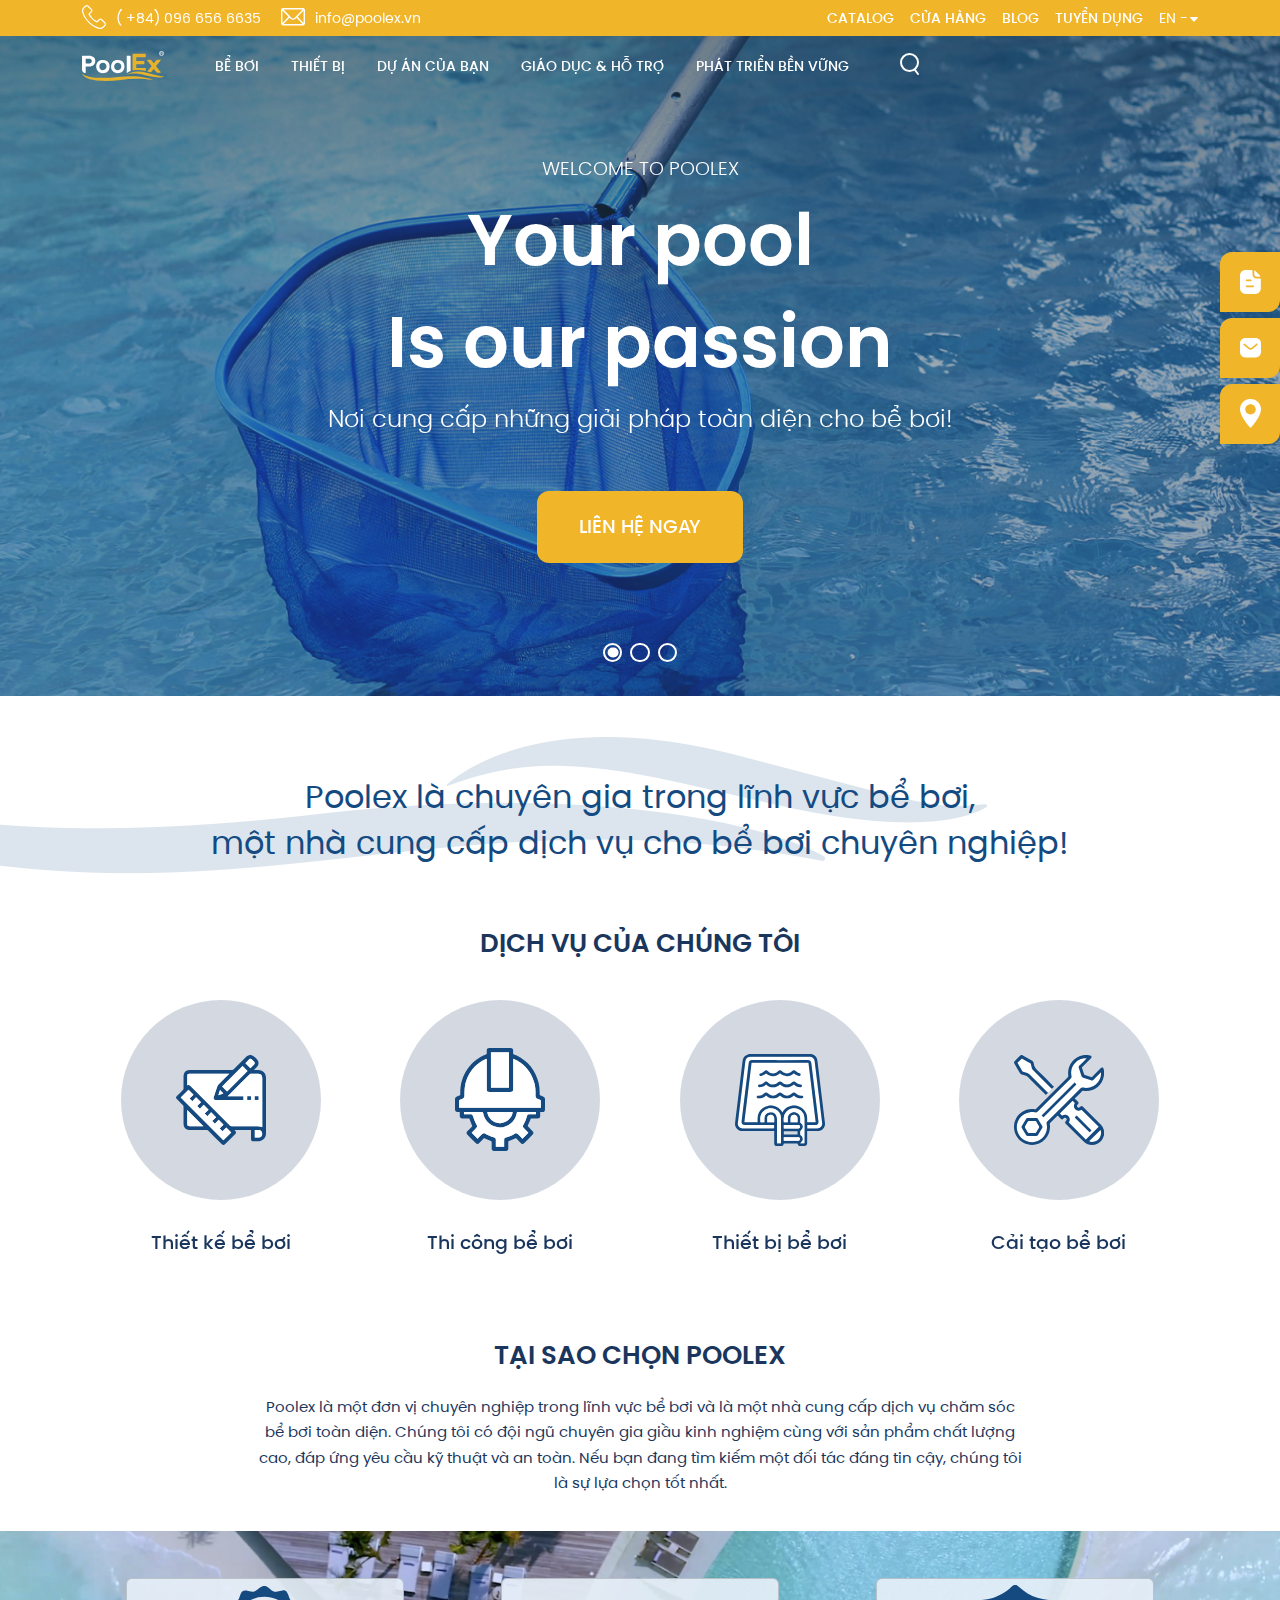
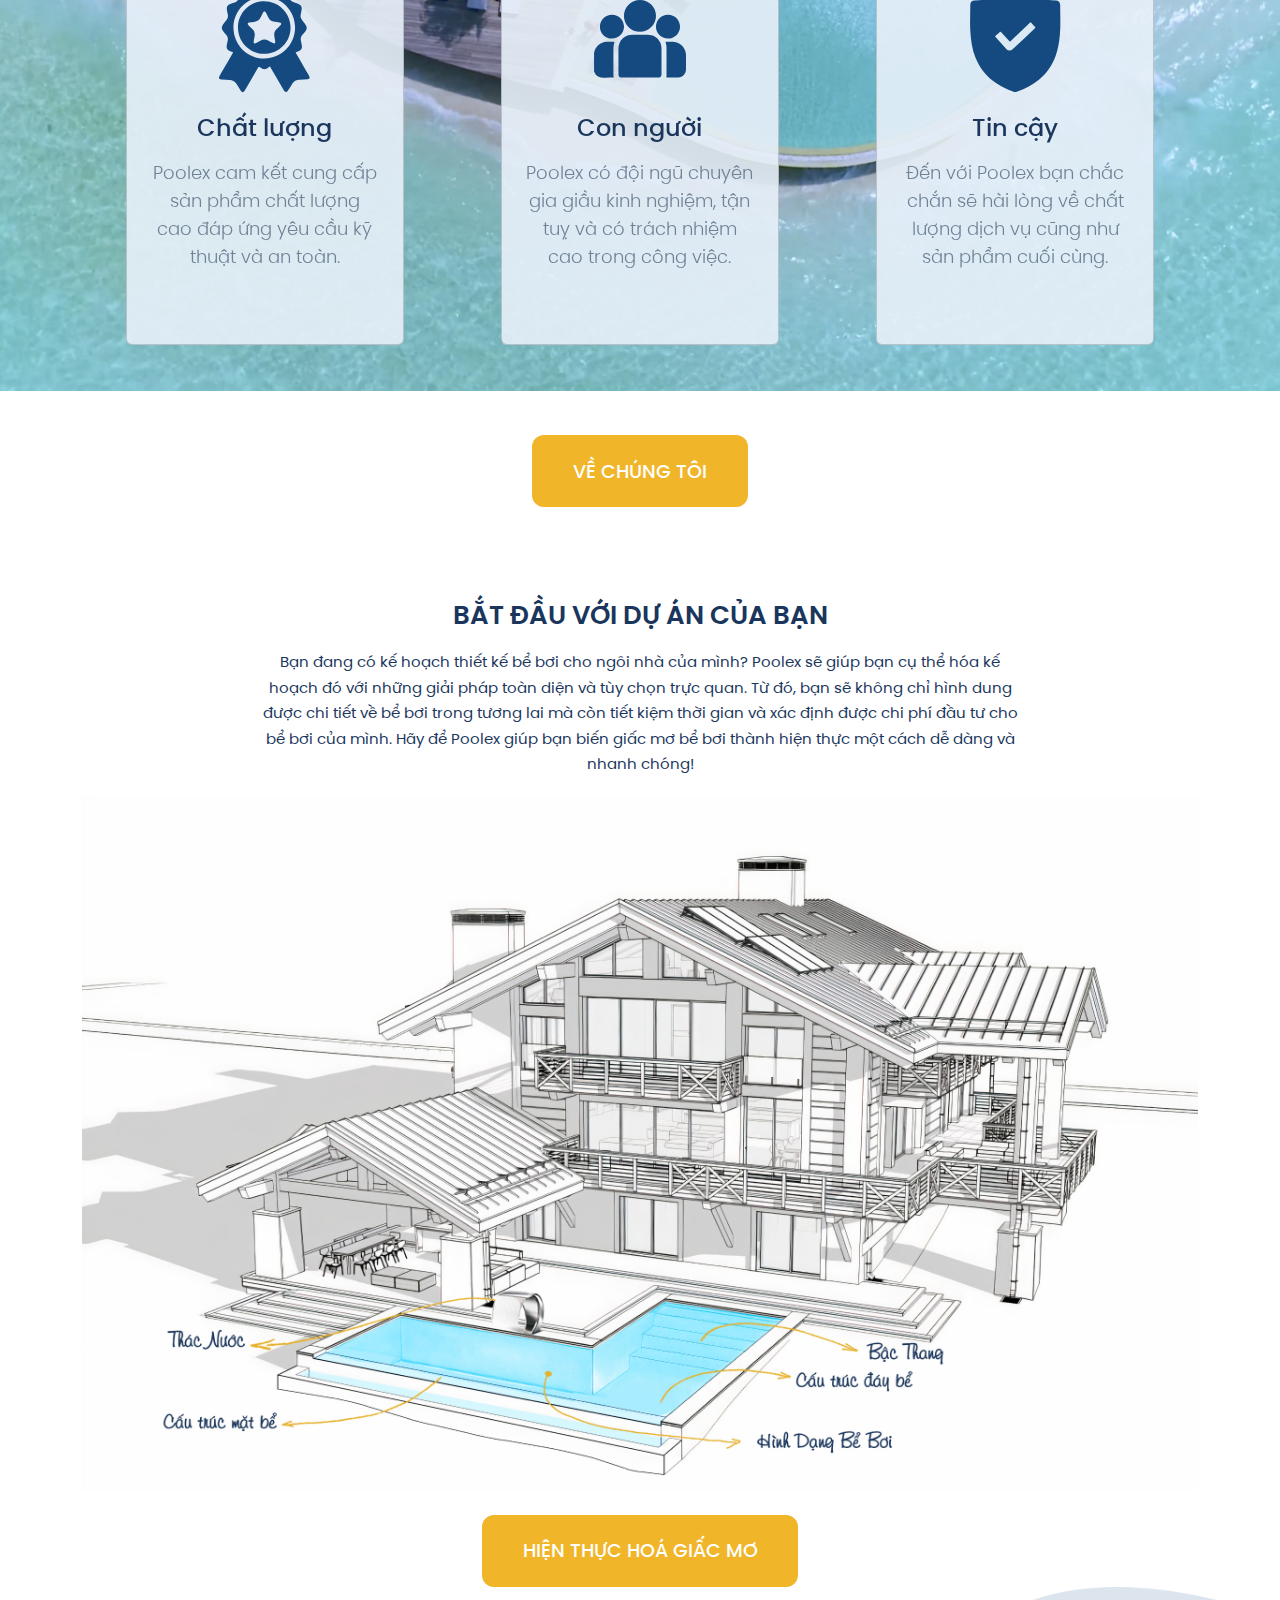
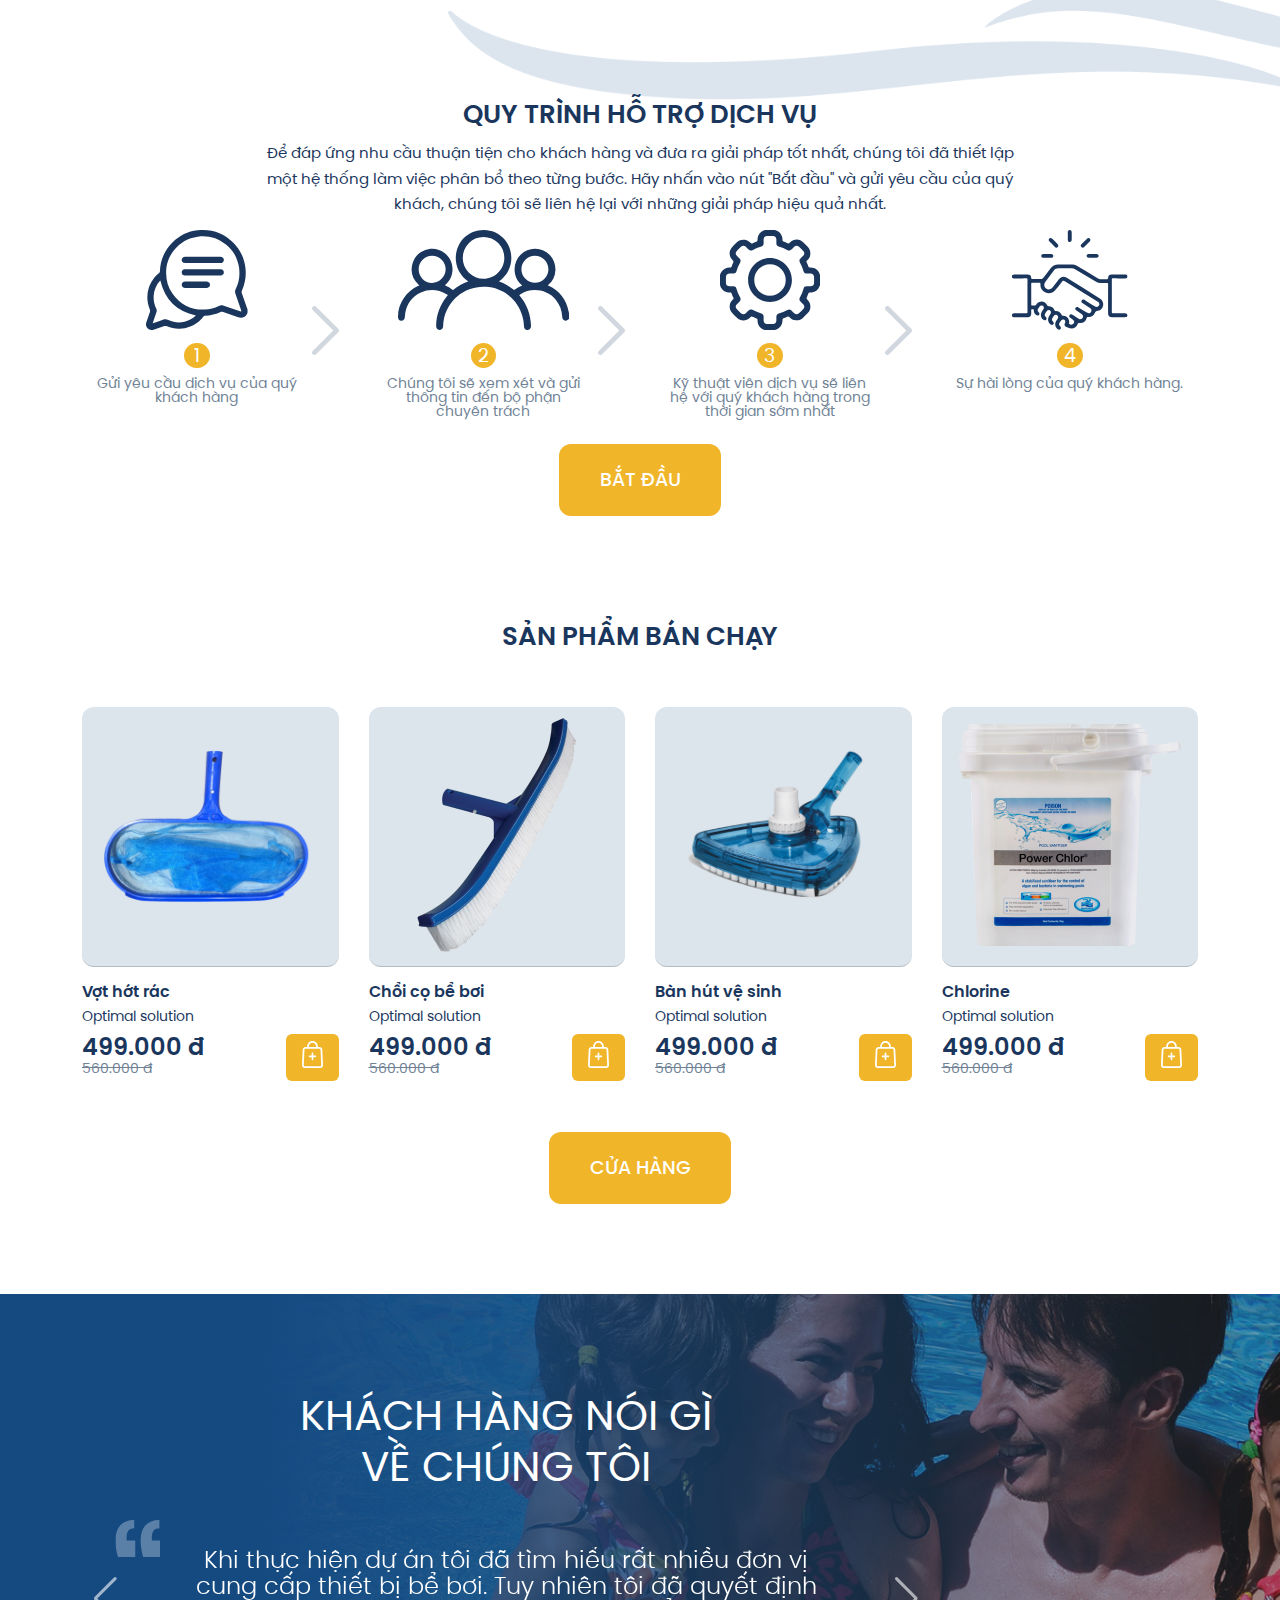
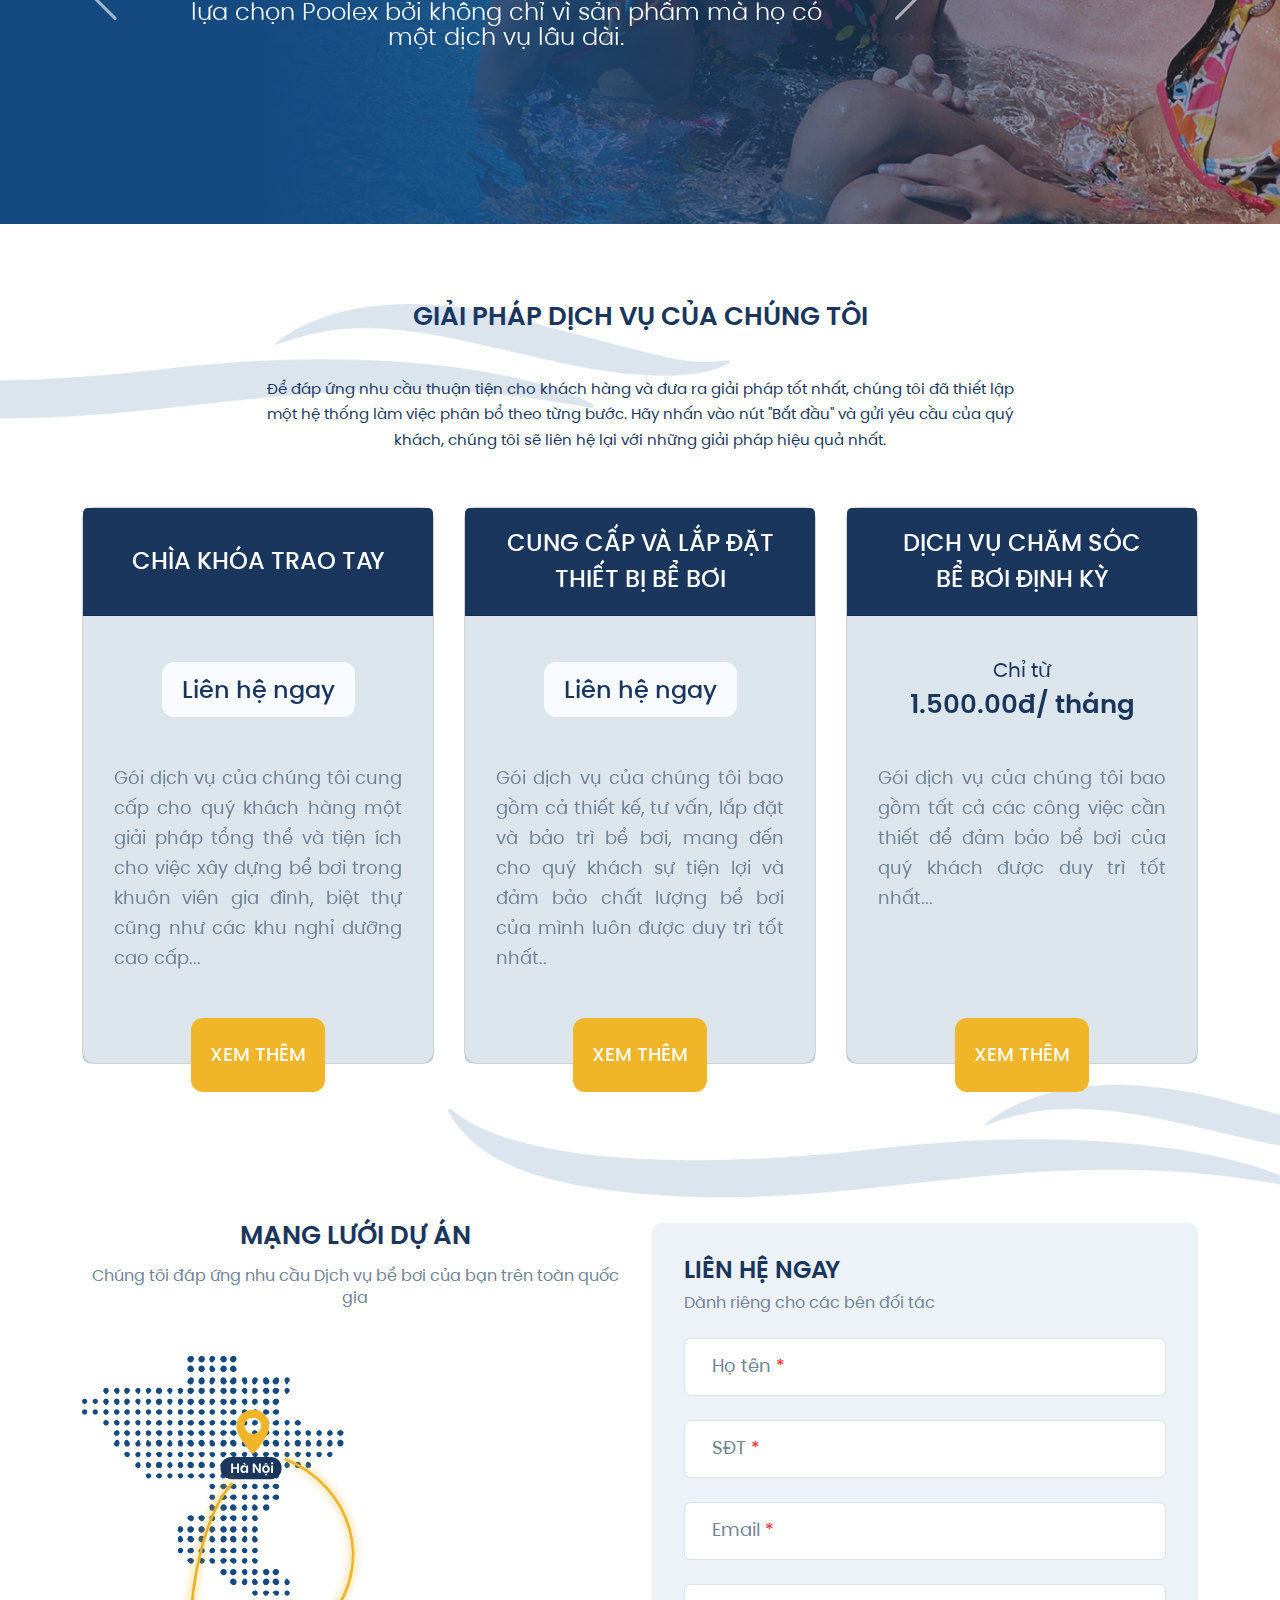
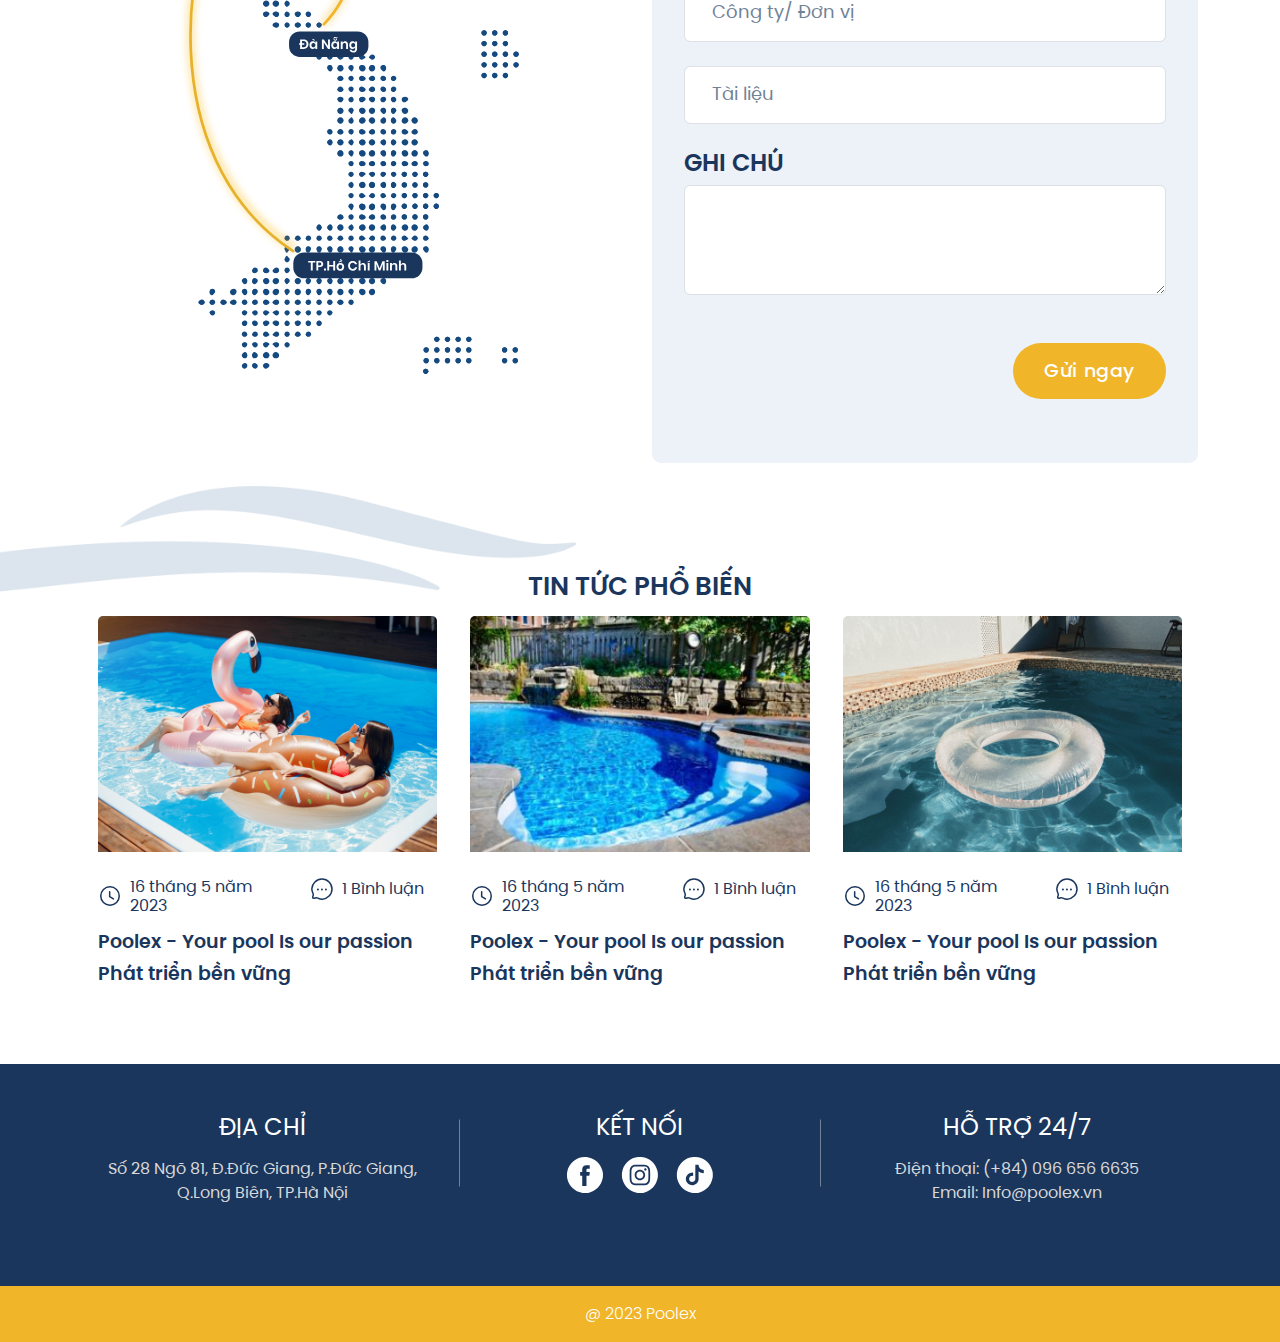
==== index.html @ 26ed1d44 "feat: change name" ====
<!DOCTYPE html>
<html lang="en">
  <head>
    <meta charset="UTF-8" />
    <meta http-equiv="X-UA-Compatible" content="IE=edge" />
    <meta name="viewport" content="width=device-width, initial-scale=1.0" />
    <title>Poolex</title>
    <!-- Icon title -->
    <link
      rel="shortcut icon"
      type="image/x-icon"
      href="/assets/images/logo/icon-logo.svg"
    />
    <!-- fontAwesome Css -->
    <!-- <link rel="stylesheet" href="./assets/css/Library/fontawesome.min.css" /> -->
    <link
      rel="stylesheet"
      href="https://cdnjs.cloudflare.com/ajax/libs/font-awesome/6.2.1/css/all.min.css"
    />
    <!-- Swiper Css -->
    <link
      rel="stylesheet"
      href="https://cdn.jsdelivr.net/npm/swiper@11/swiper-bundle.min.css"
    />
    <!-- Bootstrap Css -->
    <link
      rel="stylesheet"
      type="text/css"
      href="./assets/css/Library/bootstrap.min.css"
    />

    <!-- Font family -->
    <link rel="preconnect" href="https://fonts.googleapis.com" />
    <link rel="preconnect" href="https://fonts.gstatic.com" crossorigin />
    <link
      href="https://fonts.googleapis.com/css2?family=Montserrat:ital,wght@0,100..900;1,100..900&display=swap"
      rel="stylesheet"
    />

    <!-- Style Css -->
    <link rel="stylesheet" href="./assets/css/duy-style.css" />
  </head>

  <body>
    <!-- Begin Header -->
    <header class="header" id="header">
      <div class="header-wrapper">
        <div class="header-extra">
          <div class="container">
            <div class="header-extra__left">
              <div class="header-extra__info">
                <span>
                  <img src="./assets/images/icons/phone.svg" alt="" />
                </span>
                ( +84) 096 656 6635
              </div>
              <div class="header-extra__info">
                <span>
                  <img src="./assets/images/icons/email.svg" alt="" />
                </span>
                info@poolex.vn
              </div>
            </div>
            <div class="header-nav">
              <ul class="header-list">
                <li class="header-extra__item">
                  <a href="#" class="header-link">CATALOG</a>
                </li>
                <li class="header-extra__item">
                  <a href="#" class="header-link">cỬA HÀNG</a>
                </li>
                <li class="header-extra__item">
                  <a href="#" class="header-link">bLOG</a>
                </li>
                <li class="header-extra__item">
                  <a href="#" class="header-link">TUYỂN DỤNG</a>
                </li>
              </ul>
            </div>
            <div class="header-extra__right dropstart">
              <div href="#" class="header-extra__language">EN -</div>
              <div
                role="button"
                data-bs-toggle="dropdown"
                aria-expanded="false"
              >
                <img src="./assets/images/icons/triangle.svg" alt="" />
              </div>
              <ul class="dropdown-menu">
                <li class="dropdown-item"><a href="">Vietnamese</a></li>
                <li class="dropdown-item"><a href="">English</a></li>
              </ul>
            </div>
          </div>
        </div>
        <div class="header-main">
          <div class="container">
            <div class="header-logo">
              <img src="./assets/images/logo/logo-header.svg" alt="" />
            </div>
            <div class="header-nav">
              <ul class="header-list">
                <li class="nav-item dropdown">
                  <a
                    href="#"
                    class="header-link"
                    role="button"
                    data-bs-toggle="dropdown"
                    data-bs-auto-close="outside"
                    aria-expanded="false"
                    >BỂ BƠI</a
                  >
                  <ul class="dropdown-menu dropdown-menu__custom">
                    <li>
                      <a href="#" class="dropdown-item">Hình dáng bể bơi</a>
                    </li>
                    <li><hr class="dropdown-divider" /></li>
                    <li class="dropend">
                      <a
                        href="#"
                        class="dropdown-item"
                        role="button"
                        aria-expanded="false"
                      >
                        Cấu trúc đáy bể
                      </a>
                      <ul class="dropdown-menu dropdown-submenu">
                        <li>
                          <a href="#" class="dropdown-item"
                            >Bể bơi hình chữ nhật</a
                          >
                        </li>
                        <li><hr class="dropdown-divider" /></li>
                        <li>
                          <a href="#" class="dropdown-item"
                            >Bể bơi hình vuông</a
                          >
                        </li>
                        <li><hr class="dropdown-divider" /></li>
                        <li>
                          <a href="#" class="dropdown-item"
                            >Bể bơi hình dạng bất kỳ</a
                          >
                        </li>
                      </ul>
                    </li>
                    <li><hr class="dropdown-divider" /></li>
                    <li><a href="#" class="dropdown-item">Bậc thang</a></li>
                    <li><hr class="dropdown-divider" /></li>
                    <li><a href="#" class="dropdown-item">Thác nước</a></li>
                    <li><hr class="dropdown-divider" /></li>
                    <li>
                      <a href="#" class="dropdown-item">Xây dựng cấu hình</a>
                    </li>
                  </ul>
                </li>

                <li class="nav-item">
                  <a href="#" class="header-link">THIẾT BỊ</a>
                </li>
                <li class="nav-item">
                  <a href="#" class="header-link">DỰ ÁN CỦA BẠN</a>
                </li>
                <li class="nav-item">
                  <a href="#" class="header-link">GIÁO DỤC & HỖ TRỢ</a>
                </li>
                <li class="nav-item">
                  <a href="#" class="header-link">PHÁT TRIỂN BỀN VỮNG</a>
                </li>
              </ul>
            </div>
            <!-- offcanvas-top -->
             <div class="offcanvas-top__container">
               <button class="btnSearch" type="button" data-bs-toggle="offcanvas" data-bs-target="#offcanvasTop" aria-controls="offcanvasTop">
                 <img src="./assets/images/icons/search.svg" alt="" />
               </button>
               <div class="offcanvas offcanvas-top header-offcanvas__top" tabindex="-1" id="offcanvasTop" aria-labelledby="offcanvasTopLabel">
                 <div class="offcanvas-body">
                   
                   <div class="header-search">
                     <div class="container">
                       <div class="header-search__wrapper">
                         <div class="input-group">
                           <input type="text" id="header-input" class="form-control" placeholder="Tìm Kiếm sản phẩm, Danh mục mong muốn...." aria-label="Recipient's username" aria-describedby="button-addon2">
                           <button class="btn btnSearchTop" type="button" id="button-addon2">
                             <img src="./assets/images/icons/search2.svg" alt="">
                           </button>
                         </div>
                       </div>
                       <button type="button" class="btnClose" data-bs-dismiss="offcanvas" aria-label="Close">
                         <img src="./assets/images/icons/close.svg" alt="">
                       </button>
                       <div class="header-keyword">
                         <div class="header-keyword__title mb-4">
                           Từ khóa nổi bật
                         </div>
                         <div class="header-keyword__list">
                           <p>Từ khóa</p>
                           <p>Từ khóa</p>
                           <p>Từ khóa</p>
                         </div>
                       </div>
                     </div>
                   </div>
                 </div>
               </div>
             </div>
            <!-- ----------------------------------------------------------------- -->
            <!-- Respon -->
            <!-- offcanvas-right -->
             <div class="offcanvas-right__container">
               <button class="navbar-toggler btnMenu" type="button" data-bs-toggle="offcanvas" data-bs-target="#offcanvasDarkNavbar" aria-controls="offcanvasDarkNavbar">
                 <img src="./assets/images/icons/burger.svg" alt="">
               </button>
               <div class="offcanvas offcanvas-end header-offcanvas__right" tabindex="-1" id="offcanvasDarkNavbar" aria-labelledby="offcanvasDarkNavbarLabel">
                 <div class="offcanvas-header">
                  <nav class="header-main__language" style="--bs-breadcrumb-divider: '|';" aria-label="breadcrumb">
                      <ol class="breadcrumb">
                        <li class="breadcrumb-item active" aria-current="page"><a href="#">VI -</a></li>
                        <li class="breadcrumb-item"> <a href="#">EN -</a></li>
                      </ol>
                  </nav>
                  <button type="button" class="btnClose2" data-bs-dismiss="offcanvas" aria-label="Close">
                    <img src="./assets/images/icons/close2.svg" alt="">
                  </button>
                 </div>
                 <div class="offcanvas-body">
                  <div class="accordion accordionMain" id="accordionMenuMain">
                    <div class="accordion-item">
                      <h2 class="accordion-header">
                        <button class="accordion-button collapsed" type="button" data-bs-toggle="collapse" data-bs-target="#collapseOne" aria-expanded="true" aria-controls="collapseOne">
                          BỂ BƠI
                        </button>
                      </h2>
                      <div id="collapseOne" class="accordion-collapse collapse" data-bs-parent="#accordionMenuMain">
                        <div class="accordion-body">
                          <!-- Second Accordition -->
                          <div class="accordion accordionSecond" id="accordionMenuSecond">
                            <div class="accordion-item">
                              <h2 class="accordion-header">
                                <button class="accordion-button collapsed" type="button" data-bs-toggle="collapse" data-bs-target="#collapseOne1st" aria-expanded="false" aria-controls="collapseOne1st">
                                  Hình dáng bể bơi
                                </button>
                              </h2>
                              <div id="collapseOne1st" class="accordion-collapse collapse" data-bs-parent="#accordionMenuSecond">
                                <div class="accordion-body">
                                </div>
                              </div>
                            </div>
                            <div class="accordion-item">
                              <h2 class="accordion-header">
                                <button class="accordion-button collapsed" type="button" data-bs-toggle="collapse" data-bs-target="#collapseOne2nd" aria-expanded="false" aria-controls="collapseOne2nd">
                                  Cấu trúc đáy bể
                                </button>
                              </h2>
                              <div id="collapseOne2nd" class="accordion-collapse collapse" data-bs-parent="#accordionMenuSecond">
                                <div class="accordion-body">
                                  <a href="#">
                                    <li>Bể bơi hình chữ nhật</li>
                                  </a>
                                  <a href="#">
                                    <li>Bể bơi hình vuông</li>
                                  </a>
                                  <a href="#">
                                    <li>Bể bơi hình dạng bất kỳ</li>
                                  </a>
                                </div>
                              </div>
                            </div>
                            <div class="accordion-item">
                              <h2 class="accordion-header">
                                <button class="accordion-button collapsed" type="button" data-bs-toggle="collapse" data-bs-target="#collapseOne3rd" aria-expanded="false" aria-controls="collapseOne3rd">
                                  Bậc thang
                                </button>
                              </h2>
                              <div id="collapseOne3rd" class="accordion-collapse collapse" data-bs-parent="#accordionMenuSecond">
                                <div class="accordion-body">
                                </div>
                              </div>
                            </div>
                            <div class="accordion-item">
                              <h2 class="accordion-header">
                                <button class="accordion-button collapsed" type="button" data-bs-toggle="collapse" data-bs-target="#collapseOne4th" aria-expanded="false" aria-controls="collapseOne4th">
                                  Thác nước
                                </button>
                              </h2>
                              <div id="collapseOne4th" class="accordion-collapse collapse" data-bs-parent="#accordionMenuSecond">
                                <div class="accordion-body">
                                </div>
                              </div>
                            </div>
                            <div class="accordion-item">
                              <h2 class="accordion-header">
                                <button class="accordion-button collapsed" type="button" data-bs-toggle="collapse" data-bs-target="#collapseOne5th" aria-expanded="false" aria-controls="collapseOne5th">
                                  Xây dựng cấu hình
                                </button>
                              </h2>
                              <div id="collapseOne5th" class="accordion-collapse collapse" data-bs-parent="#accordionMenuSecond">
                                <div class="accordion-body">
                                </div>
                              </div>
                            </div>
                          </div>
                        </div>
                      </div>
                    </div>
                    <div class="accordion-item">
                      <h2 class="accordion-header">
                        <button class="accordion-button collapsed" type="button" data-bs-toggle="collapse" data-bs-target="#collapseTwo" aria-expanded="false" aria-controls="collapseTwo">
                          THIẾT BỊ
                        </button>
                      </h2>
                      <div id="collapseTwo" class="accordion-collapse collapse" data-bs-parent="#accordionMenuMain">
                        <div class="accordion-body">
                          <strong>This is the second item's accordion body.</strong> It is hidden by default, until the collapse plugin adds the appropriate classes that we use to style each element. These classes control the overall appearance, as well as the showing and hiding via CSS transitions. You can modify any of this with custom CSS or overriding our default variables. It's also worth noting that just about any HTML can go within the <code>.accordion-body</code>, though the transition does limit overflow.
                        </div>
                      </div>
                    </div>
                    <div class="accordion-item">
                      <h2 class="accordion-header">
                        <button class="accordion-button collapsed" type="button" data-bs-toggle="collapse" data-bs-target="#collapseThree" aria-expanded="false" aria-controls="collapseThree">
                          DỰ ÁN CỦA BẠN
                        </button>
                      </h2>
                      <div id="collapseThree" class="accordion-collapse collapse" data-bs-parent="#accordionMenuMain">
                        <div class="accordion-body">
                        </div>
                      </div>
                    </div>
                    <div class="accordion-item">
                      <h2 class="accordion-header">
                        <button class="accordion-button collapsed" type="button" data-bs-toggle="collapse" data-bs-target="#collapseFour" aria-expanded="false" aria-controls="collapseFour">
                          GIÁO DỤC & HỖ TRỢ
                        </button>
                      </h2>
                      <div id="collapseFour" class="accordion-collapse collapse" data-bs-parent="#accordionMenuMain">
                        <div class="accordion-body">
                        </div>
                      </div>
                    </div>
                    <div class="accordion-item">
                      <h2 class="accordion-header">
                        <button class="accordion-button collapsed" type="button" data-bs-toggle="collapse" data-bs-target="#collapseFive" aria-expanded="false" aria-controls="collapseFive">
                          PHÁT TRIỂN BỀN VỮNG
                        </button>
                      </h2>
                      <div id="collapseFive" class="accordion-collapse collapse" data-bs-parent="#accordionMenuMain">
                        <div class="accordion-body">
                        </div>
                      </div>
                    </div>
                    <div class="accordion-item">
                      <h2 class="accordion-header">
                        <a href="#">CATALOG</a>
                      </h2>
                    </div>
                    <div class="accordion-item">
                      <h2 class="accordion-header">
                        <a href="#">CỬA HÀNG</a>
                      </h2>
                    </div>
                    <div class="accordion-item">
                      <h2 class="accordion-header">
                        <a href="#">bLOG</a>
                      </h2>
                    </div>
                    <div class="accordion-item">
                      <h2 class="accordion-header">
                        <a href="#">TUYỂN DỤNG</a>
                      </h2>
                    </div>
                  </div>
                 </div>
               </div>
             </div>
          </div>
        </div>
      </div>
    </header>
    <!-- End Header -->

    <!-- Begin Content -->
    <main class="home">
      <!-- Begin Intro -->
      <section class="intro">
        <div class="container-xl">
          <div class="intro-wrapper">
            <div class="swiper intro-swiper">
              <div class="swiper-wrapper">
                <div class="swiper-slide">
                  <div class="intro-content">
                    <div class="intro-title">WELCOME TO POOLEX</div>
                    <h2 class="intro-heading">
                      Your pool <br />
                      Is our passion
                    </h2>
                    <div class="intro-subtitle">
                      Nơi cung cấp những giải pháp toàn diện cho bể bơi!
                    </div>
                    <button class="btn-general btnContact">LIÊN HỆ NGAY</button>
                  </div>
                </div>
                <div class="swiper-slide">
                  <div class="intro-content">
                    <div class="intro-title">WELCOME TO POOLEX</div>
                    <h2 class="intro-heading">
                      Your pool <br />
                      Is our passion
                    </h2>
                    <div class="intro-subtitle">
                      Nơi cung cấp những giải pháp toàn diện cho bể bơi!
                    </div>
                    <button class="btn-general btnContact">LIÊN HỆ NGAY</button>
                  </div>
                </div>
                <div class="swiper-slide">
                  <div class="intro-content">
                    <div class="intro-title">WELCOME TO POOLEX</div>
                    <h2 class="intro-heading">
                      Your pool <br />
                      Is our passion
                    </h2>
                    <div class="intro-subtitle">
                      Nơi cung cấp những giải pháp toàn diện cho bể bơi!
                    </div>
                    <button class="btn-general btnContact">LIÊN HỆ NGAY</button>
                  </div>
                </div>
              </div>
              <div class="intro-pagination swiper-pagination"></div>
            </div>
          </div>
        </div>
        <div class="intro-sidebar">
          <div class="sidebar-item intro-catalog">
            <div>
              <img src="./assets/images/icons/catalog.svg" alt="" />
            </div>
            <a href="#">Catalog</a>
          </div>
          <div class="sidebar-item intro-contact">
            <div>
              <img src="./assets/images/icons/mail.svg" alt="" />
            </div>
            <a href="#">Liên hệ ngay</a>
          </div>
          <div class="sidebar-item intro-location">
            <div>
              <img src="./assets/images/icons/location.svg" alt="" />
            </div>
            <a href="#">Location</a>
          </div>
        </div>
      </section>
      <!-- End Intro -->

      <!-- Begin Service-->
      <section class="service">
        <div class="service-softline">
          <img src="./assets/images/icons/soft-line.png" alt="" />
        </div>
        <div class="container-lg">
          <div class="service-wrapper">
            <div class="service-descr">
              Poolex là chuyên gia trong lĩnh vực bể bơi, <br />
              một nhà cung cấp dịch vụ cho bể bơi chuyên nghiệp!
            </div>
            <div class="heading service-heading">DỊCH VỤ CỦA CHÚNG TÔI</div>
            <div class="service-list">
              <div class="swiper service-swiper">
                <div class="swiper-wrapper">
                  <div class="swiper-slide">
                    <div class="service-icon">
                      <img src="./assets/images/icons/design.svg" alt="" />
                    </div>
                    <div class="service-title">Thiết kế bể bơi</div>
                  </div>
                  <div class="swiper-slide">
                    <div class="service-icon">
                      <img src="./assets/images/icons/build.svg" alt="" />
                    </div>
                    <div class="service-title">Thi công bể bơi</div>
                  </div>
                  <div class="swiper-slide">
                    <div class="service-icon">
                      <img src="./assets/images/icons/equipment.svg" alt="" />
                    </div>
                    <div class="service-title">Thiết bị bể bơi</div>
                  </div>
                  <div class="swiper-slide">
                    <div class="service-icon">
                      <img src="./assets/images/icons/renovation.svg" alt="" />
                    </div>
                    <div class="service-title">Cải tạo bể bơi</div>
                  </div>
                  <div class="swiper-slide">
                    <div class="service-icon">
                      <img src="./assets/images/icons/takecare.svg" alt="" />
                    </div>
                    <div class="service-title">
                      Dịch vụ <br />
                      chăm sóc bể bơi
                    </div>
                  </div>
                </div>
                <div class="service-pagination swiper-pagination"></div>
              </div>
            </div>
          </div>
        </div>
      </section>
      <!-- End Service-->

      <!-- Begin Benefits -->
      <section class="benefits">
        <div class="container">
          <div class="benefits-top">
            <div class="heading benefits-heading">TẠI SAO CHỌN POOLEX</div>
            <div class="desc benefits-desc">
              Poolex là một đơn vị chuyên nghiệp trong lĩnh vực bể bơi và là một
              nhà cung cấp dịch vụ chăm sóc bể bơi toàn diện. Chúng tôi có đội
              ngũ chuyên gia giầu kinh nghiệm cùng với sản phẩm chất lượng cao,
              đáp ứng yêu cầu kỹ thuật và an toàn. Nếu bạn đang tìm kiếm một đối
              tác đáng tin cậy, chúng tôi là sự lựa chọn tốt nhất.
            </div>
          </div>
        </div>
        <div class="benefits-list">
          <div class="container-lg">
            <div class="swiper benefits-swiper">
              <div class="swiper-wrapper">
                <div class="swiper-slide">
                  <div class="benefits-card card">
                    <div class="benefits-img">
                      <img
                        src="./assets/images/icons/quality.svg"
                        class="card-img-top"
                      />
                    </div>
                    <div class="card-body">
                      <div class="card-title">Chất lượng</div>
                      <div class="card-text">
                        Poolex cam kết cung cấp sản phẩm chất lượng cao đáp ứng
                        yêu cầu kỹ thuật và an toàn.
                      </div>
                    </div>
                  </div>
                </div>
                <div class="swiper-slide">
                  <div class="benefits-card card">
                    <div class="benefits-img">
                      <img
                        src="./assets/images/icons/people.svg"
                        class="card-img-top"
                      />
                    </div>
                    <div class="card-body">
                      <div class="card-title">Con người</div>
                      <div class="card-text">
                        Poolex có đội ngũ chuyên gia giầu kinh nghiệm, tận tuỵ
                        và có trách nhiệm cao trong công việc.
                      </div>
                    </div>
                  </div>
                </div>
                <div class="swiper-slide">
                  <div class="benefits-card card">
                    <div class="benefits-img">
                      <img
                        src="./assets/images/icons/trust.svg"
                        class="card-img-top"
                      />
                    </div>
                    <div class="card-body">
                      <div class="card-title">Tin cậy</div>
                      <div class="card-text">
                        Đến với Poolex bạn chắc chắn sẽ hài lòng về chất lượng
                        dịch vụ cũng như sản phẩm cuối cùng.
                      </div>
                    </div>
                  </div>
                </div>
                <div class="swiper-slide">
                  <div class="benefits-card card">
                    <div class="benefits-img">
                      <img
                        src="./assets/images/icons/lasting.svg"
                        class="card-img-top"
                      />
                    </div>
                    <div class="card-body">
                      <div class="card-title">Bền vững</div>
                      <div class="card-text">
                        Poolex đặt mục tiêu lớn và đầy khát vọng là nâng cao sức
                        khỏe cộng đồng với sự phát triển bền vững.
                      </div>
                    </div>
                  </div>
                </div>
              </div>
              <div class="benefits-pagination swiper-pagination"></div>
            </div>
          </div>
        </div>
        <div class="container">
          <div class="benefits-bottom">
            <div class="btn-general btnAbout">VỀ CHÚNG TÔI</div>
          </div>
        </div>
      </section>
      <!-- End Benefits -->

      <!-- Begin Yourproject -->
      <section class="yourproject">
        <div class="container">
          <div class="yourproject-wrapper">
            <div class="heading yourproject-heading">BẮT ĐẦU VỚI DỰ ÁN CỦA BẠN</div>
            <p class="desc yourproject-desc">
              Bạn đang có kế hoạch thiết kế bể bơi cho ngôi nhà của mình? Poolex
              sẽ giúp bạn cụ thể hóa kế hoạch đó với những giải pháp toàn diện
              và tùy chọn trực quan. Từ đó, bạn sẽ không chỉ hình dung được chi
              tiết về bể bơi trong tương lai mà còn tiết kiệm thời gian và xác
              định được chi phí đầu tư cho bể bơi của mình. Hãy để Poolex giúp
              bạn biến giấc mơ bể bơi thành hiện thực một cách dễ dàng và nhanh
              chóng!
            </p>
            <div class="yourproject-design">
              <img src="./assets/images/backgrounds/design.png" alt="" />
            </div>
            <button class="btn-general btnWish">HIỆN THỰC HOÁ GIẤC MƠ</button>
          </div>
        </div>
      </section>
      <!-- End Yourproject -->

      <!-- Begin procedure -->
      <section class="procedure">
        <div class="procedure-softline">
          <img src="./assets/images/icons/soft-line-2.png" alt="" />
        </div>
        <div class="container">
          <div class="procedure-wrapper">
            <div class="procedure-top">
              <div class="heading procedure-heading">Quy trình HỖ TRỢ dịch vụ</div>
              <p class="desc procedure-desc">
                Để đáp ứng nhu cầu thuận tiện cho khách hàng và đưa ra giải pháp
                tốt nhất, chúng tôi đã thiết lập một hệ thống làm việc phân bổ
                theo từng bước. Hãy nhấn vào nút "Bắt đầu" và gửi yêu cầu của
                quý khách, chúng tôi sẽ liên hệ lại với những giải pháp hiệu quả
                nhất.
              </p>
            </div>
            <div class="procedure-list">
              <div class="swiper procedure-swiper">
                <div class="swiper-wrapper">
                  <div class="swiper-slide">
                    <div class="procedure-item">
                      <div class="procedure-card card">
                        <div class="procedure-img">
                          <img
                            src="./assets/images/icons/mess.svg"
                            alt=""
                          />
                        </div>
                        <div class="card-body">
                          <div class="card-title">
                            <span class="circle">1</span>
                          </div>
                          <div class="card-text">
                            Gửi yêu cầu dịch vụ của quý khách hàng
                          </div>
                        </div>
                      </div>
                    </div>
                    <div class="procedure-next">
                      <img src="./assets/images/icons/next.svg" alt="" />
                    </div>
                  </div>
                  <div class="swiper-slide">
                    <div class="procedure-item">
                      <div class="procedure-card card">
                        <div class="procedure-img">
                          <img
                            src="./assets/images/icons/we.svg"
                            alt=""
                          />
                        </div>
                        <div class="card-body">
                          <div class="card-title">
                            <span class="circle">2</span>
                          </div>
                          <div class="card-text">
                            Chúng tôi sẽ xem xét và gửi thông tin đến bộ phận
                            chuyên trách
                          </div>
                        </div>
                      </div>
                    </div>
                    <div class="procedure-next">
                      <img src="./assets/images/icons/next.svg" alt="" />
                    </div>
                  </div>
                  <div class="swiper-slide">
                    <div class="procedure-item">
                      <div class="procedure-card card">
                        <div class="procedure-img">
                          <img
                            src="./assets/images/icons/setting.svg"
                            alt=""
                          />
                        </div>
                        <div class="card-body">
                          <div class="card-title">
                            <span class="circle">3</span>
                          </div>
                          <div class="card-text">
                            Kỹ thuật viên dịch vụ sẽ liên hệ với quý khách hàng
                            trong thời gian sớm nhất
                          </div>
                        </div>
                      </div>
                    </div>
                    <div class="procedure-next">
                      <img src="./assets/images/icons/next.svg" alt="" />
                    </div>
                  </div>
                  <div class="swiper-slide">
                    <div class="procedure-item">
                      <div class="procedure-card card">
                        <div class="procedure-img">
                          <img
                            src="./assets/images/icons/cooperate.svg"
                            alt=""
                          />
                        </div>
                        <div class="card-body">
                          <div class="card-title">
                            <span class="circle">4</span>
                          </div>
                          <div class="card-text">
                            Sự hài lòng của quý khách hàng.
                          </div>
                        </div>
                      </div>
                    </div>
                  </div>
                </div>
                <div class="swiper-pagination procedure-pagination"></div>
              </div>
            </div>
            <button class="btn-general btnStart">BẮT ĐẦU</button>
          </div>
        </div>
      </section>
      <!-- End procedure -->

      <!-- Begin topsell -->
      <section class="topsell">
        <div class="container">
          <div class="topsell-wrapper">
            <div class="heading topsell-heading">SẢN PHẨM BÁN CHẠY</div>
            <div class="topsell-list">
              <div class="topsell-card card">
                <div class="card-header">
                  <img src="./assets/images/icons/vot.png" alt="" />
                </div>
                <div class="card-body">
                  <h5 class="card-title">Vợt hớt rác</h5>
                  <p class="card-text">Optimal solution</p>
                </div>
                <div class="card-footer">
                  <div class="topsell-price">
                    <div class="topsell-newprice">499.000 đ</div>
                    <div class="topsell-oldprice">560.000 đ</div>
                  </div>
                  <a href="#" class="btn btnBuy">
                    <img src="./assets/images/icons/buy.svg" alt="" />
                  </a>
                </div>
              </div>
              <div class="topsell-card card">
                <div class="card-header">
                  <img src="./assets/images/icons/choico.png" alt="" />
                </div>
                <div class="card-body">
                  <h5 class="card-title">Chổi cọ bể bơi</h5>
                  <p class="card-text">Optimal solution</p>
                </div>
                <div class="card-footer">
                  <div class="topsell-price">
                    <div class="topsell-newprice">499.000 đ</div>
                    <div class="topsell-oldprice">560.000 đ</div>
                  </div>
                  <a href="#" class="btn btnBuy">
                    <img src="./assets/images/icons/buy.svg" alt="" />
                  </a>
                </div>
              </div>
              <div class="topsell-card card">
                <div class="card-header">
                  <img src="./assets/images/icons/banhut.png" alt="" />
                </div>
                <div class="card-body">
                  <h5 class="card-title">Bàn hút vệ sinh</h5>
                  <p class="card-text">Optimal solution</p>
                </div>
                <div class="card-footer">
                  <div class="topsell-price">
                    <div class="topsell-newprice">499.000 đ</div>
                    <div class="topsell-oldprice">560.000 đ</div>
                  </div>
                  <a href="#" class="btn btnBuy">
                    <img src="./assets/images/icons/buy.svg" alt="" />
                  </a>
                </div>
              </div>
              <div class="topsell-card card">
                <div class="card-header">
                  <img src="./assets/images/icons/bot.png" alt="" />
                </div>
                <div class="card-body">
                  <h5 class="card-title">Chlorine</h5>
                  <p class="card-text">Optimal solution</p>
                </div>
                <div class="card-footer">
                  <div class="topsell-price">
                    <div class="topsell-newprice">499.000 đ</div>
                    <div class="topsell-oldprice">560.000 đ</div>
                  </div>
                  <a href="#" class="btn btnBuy">
                    <img src="./assets/images/icons/buy.svg" alt="" />
                  </a>
                </div>
              </div>
            </div>
            <button class="btn-general btnStore">CỬA HÀNG</button>
          </div>
        </div>
      </section>
      <!-- End topsell -->

      <!-- Begin feedback -->
      <section class="feedback">
        <div class="feedback-bg">
          <img src="./assets/images/backgrounds/feedback1.png" alt="" />
        </div>
        <div class="feedback-container">
          <div class="container">
            <div class="feedback-quote">
              <img src="./assets/images/icons/doublesquote.svg" alt="">
            </div>
            <div class="feedback-wrapper">
              <div class="feedback-heading">
                khách hàng NÓI GÌ <br />
                về chúng tôi
              </div>
              <div class="feedback-swiper swiper">
                <div class="swiper-wrapper">
                  <div class="swiper-slide">
                    <div class="feedback-para">
                      Khi thực hiện dự án tôi đã tìm hiểu rất nhiều đơn vị cung
                      cấp thiết bị bể bơi. Tuy nhiên tôi đã quyết định lựa chọn
                      Poolex bởi không chỉ vì sản phẩm mà họ có một dịch vụ lâu
                      dài.
                    </div>
                  </div>
                  <div class="swiper-slide">
                    <div class="feedback-para">
                      Tôi đã rất hài lòng khi lựa chọn Poolex là nhà cung cấp
                      thiết bị cho hạng mục bể bơi của gia đình tôi. Nhờ những tư
                      vấn chính xác
                    </div>
                  </div>
                  <div class="swiper-slide">
                    <div class="feedback-para">
                      Tôi thực sự rất hài lòng. Bể bơi của tôi đã rất tệ cho đến
                      khi bên công ty cử người qua xử lý. Họ làm việc rất chuyên
                      nghiệp và không mất quá nhiều thời gian để khiến cho bể bơi
                      của tôi trở lên đẹp hơn.
                    </div>
                  </div>
                </div>
                <div class="swiper-button-next feedback-btn-next"></div>
                <div class="swiper-button-prev feedback-btn-prev"></div>
                <div class="swiper-pagination feedback-pagination"></div>
              </div>
            </div>
          </div>
        </div>
      </section>
      <!-- End feedback -->

      <!-- Begin solution -->
      <section class="solution">
        <div class="solution-softline">
          <img src="./assets/images/icons/soft-line.png" alt="" />
        </div>
        <div class="container">
          <div class="solution-wrapper">
            <div class="heading solution-heading">GIẢI PHÁP DỊCH VỤ CỦA CHÚNG TÔI</div>
            <div class="desc solution-desc">Để đáp ứng nhu cầu thuận tiện cho khách hàng và đưa ra giải pháp tốt nhất, chúng tôi đã thiết lập một hệ thống làm việc phân bổ theo từng bước. Hãy nhấn vào nút "Bắt đầu" và gửi yêu cầu của quý khách, chúng tôi sẽ liên hệ lại với những giải pháp hiệu quả nhất.</div>
            <div class="solution-list">
              <div class="swiper solution-swiper">
                <div class="swiper-wrapper">
                  <div class="swiper-slide">
                    <div class="solution-card card text-center">
                      <div class="card-header">
                        chìa khóa trao tay
                      </div>
                      <div class="card-body">
                        <div class="card-title">
                          <a href="#">Liên hệ ngay</a>
                        </div>
                        <p class="card-text">Gói dịch vụ của chúng tôi cung cấp cho quý khách hàng một giải pháp tổng thể và tiện ích cho việc xây dựng bể bơi trong khuôn viên gia đình, biệt thự cũng như các khu nghỉ dưỡng cao cấp...</p>
                      </div>
                      <div class="card-footer">
                        <a href="#" class="btn btn-general btnMore">Xem thêm</a>
                      </div>
                    </div>

                  </div>
                  <div class="swiper-slide">
                    <div class="solution-card card text-center">
                      <div class="card-header">
                        CUNG CẤP VÀ LẮP ĐẶT <br> THIẾT BỊ BỂ BƠI
                      </div>
                      <div class="card-body">
                        <div class="card-title">
                          <a href="#">Liên hệ ngay</a>
                        </div>
                        <p class="card-text">Gói dịch vụ của chúng tôi bao gồm cả thiết kế, tư vấn, lắp đặt và bảo trì bể bơi, mang đến cho quý khách sự tiện lợi và đảm bảo chất lượng bể bơi của mình luôn được duy trì tốt nhất..</p>
                      </div>
                      <div class="card-footer">
                        <a href="#" class="btn btn-general btnMore">Xem thêm</a>
                      </div>
                    </div>
                  </div>
                  <div class="swiper-slide">
                    <div class="solution-card card text-center">
                      <div class="card-header">
                        DỊCH VỤ CHĂM SÓC <br> BỂ BƠI ĐỊNH KỲ
                      </div>
                      <div class="card-body">
                        <div class="card-title">
                          Chỉ từ <br> <span>1.500.00đ/ tháng</span>
                        </div>
                        <p class="card-text">Gói dịch vụ của chúng tôi bao gồm tất cả các công việc cần thiết để đảm bảo bể bơi của quý khách được duy trì tốt nhất...</p>
                      </div>
                      <div class="card-footer">
                        <a href="#" class="btn btn-general btnMore">Xem thêm</a>
                      </div>
                    </div>
                  </div>
                </div>
                <div class="swiper-pagination solution-pagination"></div>
              </div>
            </div>
          </div>
        </div>
      </section> 
      <!-- End solution -->

      <!-- Begin contact -->
      <section class="contact">
        <div class="contact-softline">
          <img src="./assets/images/icons/soft-line-2.png" alt="" />
        </div>
        <div class="container">
          <div class="contact-wrapper">
            <div class="row gy-4">
              <div class="col-xl-6">
                <div class="contact-map">
                  <div class="heading contact-heading mb-3">MẠNG LƯỚI DỰ ÁN</div>
                  <div class="contact-subtitle">Chúng tôi đáp ứng nhu cầu Dịch vụ bể bơi của bạn trên toàn quốc gia</div>
                  <div class="contact-img">
                    <img src="./assets/images/icons/map.svg" alt="">
                  </div>
                </div>
              </div>
              <div class="col-xl-6">
                <div class="contact-form">
                  <div class="contact-title mb-2">LIÊN HỆ NGAY</div>
                  <div class="contact-subtitle mb-4">Dành riêng cho các bên đối tác</div>
                  <div class="form-floating mb-4">
                    <input type="name" class="form-control" id="floatingInput" placeholder="Name">
                    <label for="floatingInput">Họ tên <span>*</span></label>
                  </div>
                  <div class="form-group">
                    <div class="form-floating mb-4">
                      <input type="phone" class="form-control" id="floatingInput" placeholder="Phone Number">
                      <label for="floatingInput">SĐT <span>*</span></label>
                    </div>
                    <div class="form-floating mb-4">
                      <input type="email" class="form-control" id="floatingInput" placeholder="name@example.com">
                      <label for="floatingInput">Email <span>*</span></label>
                    </div>
                  </div>
                  <div class="form-floating mb-4">
                    <input type="text" class="form-control" id="floatingInput" placeholder="">
                    <label for="floatingInput">Công ty/ Đơn vị</label>
                  </div>
                  <div class="form-floating mb-4">
                    <input type="text" class="form-control" id="floatingInput" placeholder="">
                    <label for="floatingInput">Tài liệu</label>
                  </div>
                  <div class="contact-title mb-2">Ghi chú</div>
                  <div class="mb-5">
                    <textarea class="form-control" id="exampleFormControlTextarea1" rows="4"></textarea>
                  </div>  
                  <div class="form-footer mb-5">
                    <button type="submit" class="btn btnSend">Gửi ngay</button>
                  </div>
                </div>
              </div>
            </div>
            
            
          </div>
        </div>
      </section>
      <!-- End contact -->

      <!-- Begin news -->
      <section class="news">
        <div class="news-softline">
          <img src="./assets/images/icons/soft-line.png" alt="" />
        </div>
        <div class="container">
          <div class="news-wrapper">
            <div class="heading news-heading">TIN TỨC PHỔ BIẾN</div>
            <div class="news-list">
              <div class="swiper news-swiper">
                <div class="swiper-wrapper">
                  <div class="swiper-slide">
                    <div class="news-card card">
                      <div class="card-body">
                        <div>
                          <img class="card-img-top" src="./assets/images/logo/new1.png" alt="">
                        </div>
                        <div class="card-middle">
                          <div class="row ">
                            <div class="col-12 col-xl-7">
                              <div class="news-component">
                                <img src="./assets/images/icons/time.svg" alt="">
                                <div class="news-time">16 tháng 5 năm 2023</div>
                              </div>
                            </div>
                            <div class="col-12 col-xl-5">
                              <div class="news-component">
                                <img src="./assets/images/icons/Chat.svg" alt="">
                                <div class="news-chat">1 Bình luận</div>
                              </div>
                            </div>
                          </div>
                        </div>
                        <h5 class="card-title">Poolex - Your pool Is our passion
                          Phát triển bền vững
                        </h5>
                      </div>
                    </div>
                  </div>
                  <div class="swiper-slide">
                    <div class="news-card card">
                      <div class="card-body">
                        <div>
                          <img class="card-img-top" src="./assets/images/logo/new2.png" alt="">
                        </div>
                        <div class="card-middle">
                          <div class="row">
                            <div class="col-12 col-xl-7">
                              <div class="news-component">
                                <img src="./assets/images/icons/time.svg" alt="">
                                <div class="news-time">16 tháng 5 năm 2023</div>
                              </div>
                            </div>
                            <div class="col-12 col-xl-5">
                              <div class="news-component">
                                <img src="./assets/images/icons/Chat.svg" alt="">
                                <div class="news-chat">1 Bình luận</div>
                              </div>
                            </div>
                          </div>
                        </div>
                        <h5 class="card-title">Poolex - Your pool Is our passion
                          Phát triển bền vững
                        </h5>
                      </div>
                    </div>
                  </div>
                  <div class="swiper-slide">
                    <div class="news-card card">
                      <div class="card-body">
                        <div>
                          <img class="card-img-top" src="./assets/images/logo/new3.png" alt="">
                        </div>
                        <div class="card-middle">
                          <div class="row">
                            <div class="col-12 col-xl-7">
                              <div class="news-component">
                                <img src="./assets/images/icons/time.svg" alt="">
                                <div class="news-time">16 tháng 5 năm 2023</div>
                              </div>
                            </div>
                            <div class="col-12 col-xl-5">
                              <div class="news-component">
                                <img src="./assets/images/icons/Chat.svg" alt="">
                                <div class="news-chat">1 Bình luận</div>
                              </div>
                            </div>
                          </div>
                        </div>
                        <h5 class="card-title">Poolex - Your pool Is our passion
                          Phát triển bền vững
                        </h5>
                      </div>
                    </div>
                  </div>
                </div>
                <div class="swiper-pagination news-pagination"></div>
              </div>
            </div>
          </div>
        </div>
      </section>
      <!-- End news -->
    </main>
    <!-- End Content -->
  
    <!-- Begin Footer -->
    <footer class="footer">
      <div class="footer-main">
        <div class="container">
          <div class="footer-main__wrapper">
            <div class="row gy-5 gx-3">
              <div class="col-12 col-lg-4">
                <div class="footer-main__title mb-3">ĐỊA CHỈ</div>
                <div class="footer-main__text">Số 28 Ngõ 81, Đ.Đức Giang, P.Đức Giang, <br> Q.Long Biên, TP.Hà Nội</div>
              </div>
              <div class="col-12 col-lg-4">
                <div class="footer-main__special">
                  <div class="footer-main__title mb-3">KẾT NỐI</div>
                  <div class="footer-icons">
                    <img src="./assets/images/icons/face.svg" alt="">
                    <img src="./assets/images/icons/insta.svg" alt="">
                    <img src="./assets/images/icons/tiktok.svg" alt="">
                  </div>
                </div>
              </div>
              <div class="col-12 col-lg-4">
                <div class="footer-main__title mb-3">HỖ TRỢ 24/7</div>
                <div class="footer-main__text">Điện thoại: (+84) 096 656 6635 <br>
                  Email: Info@poolex.vn</div>
              </div>
            </div>
          </div>
        </div>
      </div>
      <div class="footer-extra">
        <div class="container">
          <div class="footer-extra__wrapper">
            <div class="footer-extra__text">@ 2023 Poolex</div>
          </div>
        </div>
      </div>
    </footer>
    <!-- End Footer -->

    <!-- Jquery JS -->
    <script
      type="text/javascript"
      src="./assets/js/Library/jquery.min.js"
    ></script>
    <!-- Script Bootstrap -->
    <script
      type="text/javascript"
      src="./assets/js/Library/bootstrap.bundle.min.js"
    ></script>
    <!-- Swiper JS -->
    <script src="https://cdn.jsdelivr.net/npm/swiper@11/swiper-bundle.min.js"></script>

    <!-- Select2 JS -->
    <script
      type="text/javascript"
      src="./assets/js/Library/select2.full.min.js"
    ></script>

    <!-- Demo Swiper -->

    <script>
      var swiper = new Swiper(".intro-swiper", {
        spaceBetween: 30,
        loop: true,
        pagination: {
          el: ".intro-pagination",
          clickable: true,
        },
      });

      var serviceSwiper = new Swiper(".service-swiper", {
        slidesPerView: 3,
        freeMode: true,
        pagination: {
          el: ".service-pagination",
          clickable: true,
        },
        breakpoints: {
          0: {
            slidesPerView: 2.5,
            spaceBetween: 0,
          },
          768: {
            slidesPerView: 3,
            spaceBetween: 1,
          },
          1024: {
            slidesPerView: 4,
            spaceBetween: 1,
          },
          1440: {
            slidesPerView: 5,
            spaceBetween: 1,
          },
        },
      });

      var benefitsSwiper = new Swiper(".benefits-swiper", {
        slidesPerView: 4,
        freeMode: true,
        pagination: {
          el: ".benefits-pagination",
          clickable: true,
        },
        breakpoints: {
          0: {
            slidesPerView: 1.8,
            spaceBetween: 1,
          },
          600: {
            slidesPerView: 2,
            spaceBetween: 1,
          },
          768: {
            slidesPerView: 3,
            spaceBetween: 1,
          },
          1024: {
            slidesPerView: 3,
            spaceBetween: 10,
          },
          1440: {
            slidesPerView: 4,
            spaceBetween: 1,
          },
        },
      });

      var procedureSwiper = new Swiper(".procedure-swiper", {
        freeMode: true,
        pagination: {
          el: ".procedure-pagination",
          clickable: true,
        },
        breakpoints: {
          0: {
            slidesPerView: 1.8,
            spaceBetween: 10,
          },
          768: {
            slidesPerView: 3,
            spaceBetween: 30,
          },
          1024: {
            slidesPerView: 4,
            spaceBetween: 30,
          },
          1440: {
            slidesPerView: 4,
            spaceBetween: 1,
          },
        },
      });

      var feedbackSwiper = new Swiper(".feedback-swiper", {
        cssMode: true,
        loop: true,
        autoplay: {
          delay: 5000,
        },
        navigation: {
          nextEl: ".feedback-btn-next",
          prevEl: ".feedback-btn-prev",
        },
        pagination: {
          el: ".feedback-pagination",
        },
        mousewheel: true,
        keyboard: true,
      });

      var solutionSwiper = new Swiper(".solution-swiper", {
        freeMode: true,
        pagination: {
          el: ".solution-pagination",
          clickable: true,
        },
        breakpoints: {
          0: {
            slidesPerView: 1.5,
            spaceBetween: 50,
          },
          768: {
            slidesPerView: 2,
            spaceBetween: 50,
          },
          1024: {
            slidesPerView: 3,
            spaceBetween: 30,
          },
          1440: {
            slidesPerView: 3,
            spaceBetween: 30,
          },
        },
      }); 
    
    
      var newsSwiper = new Swiper(".news-swiper", {
        freeMode: true,
        pagination: {
          el: ".news-pagination",
          clickable: true,
        },
        breakpoints: {
          0: {
            slidesPerView: 1.5,
            spaceBetween: 1,
          },
          768: {
            slidesPerView: 2,
            spaceBetween: 1,
          },
          1024: {
            slidesPerView: 3,
            spaceBetween: 1,
          },
          1440: {
            slidesPerView: 3,
            spaceBetween: 1,
          },
        },
      });
    </script>


    <script>
      var swiper = new Swiper(".timelineSwiper", {
        effect: "coverflow",
        grabCursor: true,
        centeredSlides: true,
        spaceBetween: -80,
        // slidesPerView: "auto",
        slidesPerView: 1.2,
        coverflowEffect: {
          rotate: -20,
          stretch: 0,
          depth: 100,
          modifier: 1,
          slideShadows: true,
        },
        breakpoints: {
          768: {
            spaceBetween: -80,
            slidesPerView: 2.4,
          },
        },
        pagination: {
          el: ".timeline-slide .swiper-pagination",
          clickable: true,
        },
      });

      swiper.slideNext();
    </script>

    <!-- General Script -->
    <script type="text/javascript" src="./assets/js/general.js"></script>
    <script type="text/javascript" src="./assets/js/duy-header.js"></script>
  </body>
</html>
---- assets/css/duy-style.css ----
@import "./SetupBase/reset.css";
@import "./SetupBase/base.css";
@import "./SetupBase/variables.css";
@import "./Layouts/duy-header.css";
@import "./Layouts/duy-footer.css";
@import "./Components/duy-intro.css";
@import "./Components/duy-service.css";
@import "./Components/duy-benefits.css";
@import "./Components/duy-yourproject.css";
@import "./Components/duy-procedure.css";
@import "./Components/duy-topsell.css";
@import "./Components/duy-feedback.css";
@import "./Components/duy-solution.css";
@import "./Components/duy-contact.css";
@import "./Components/duy-news.css";
@import "./Components/duy.general.css";
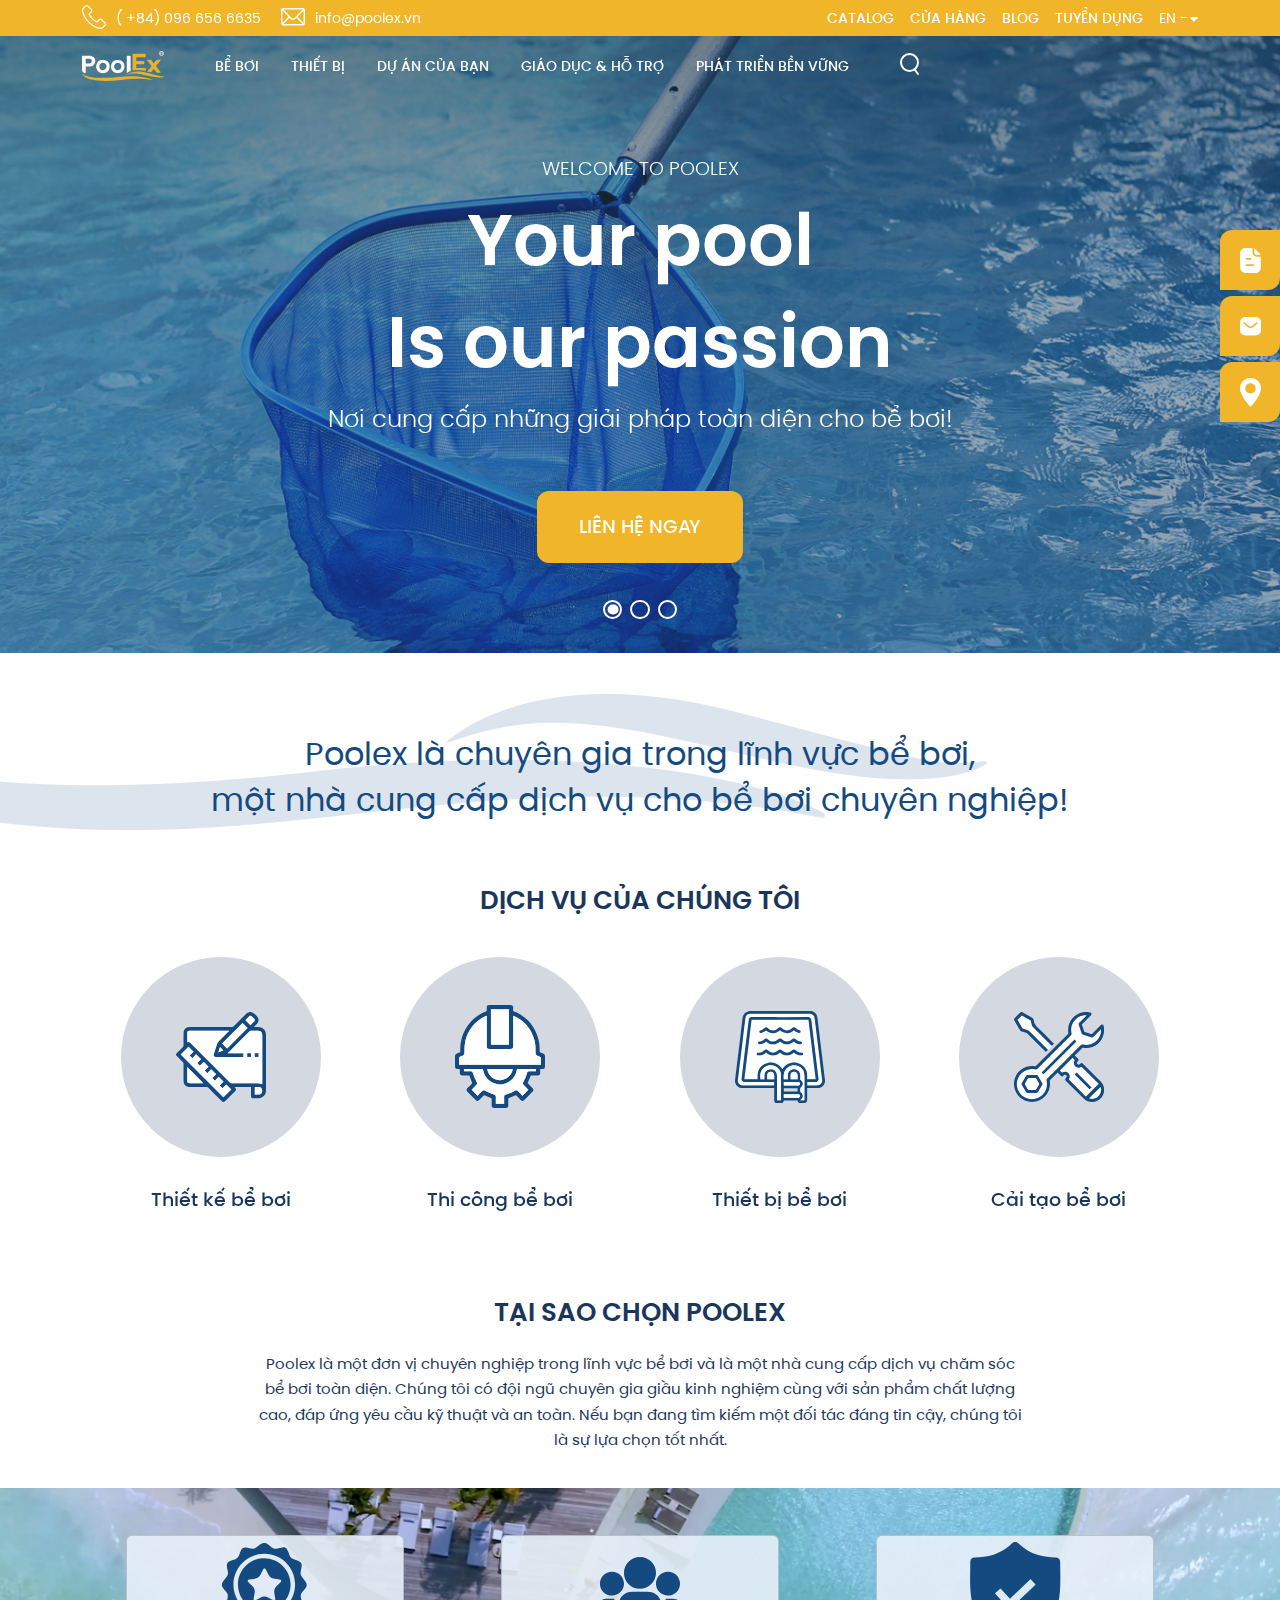
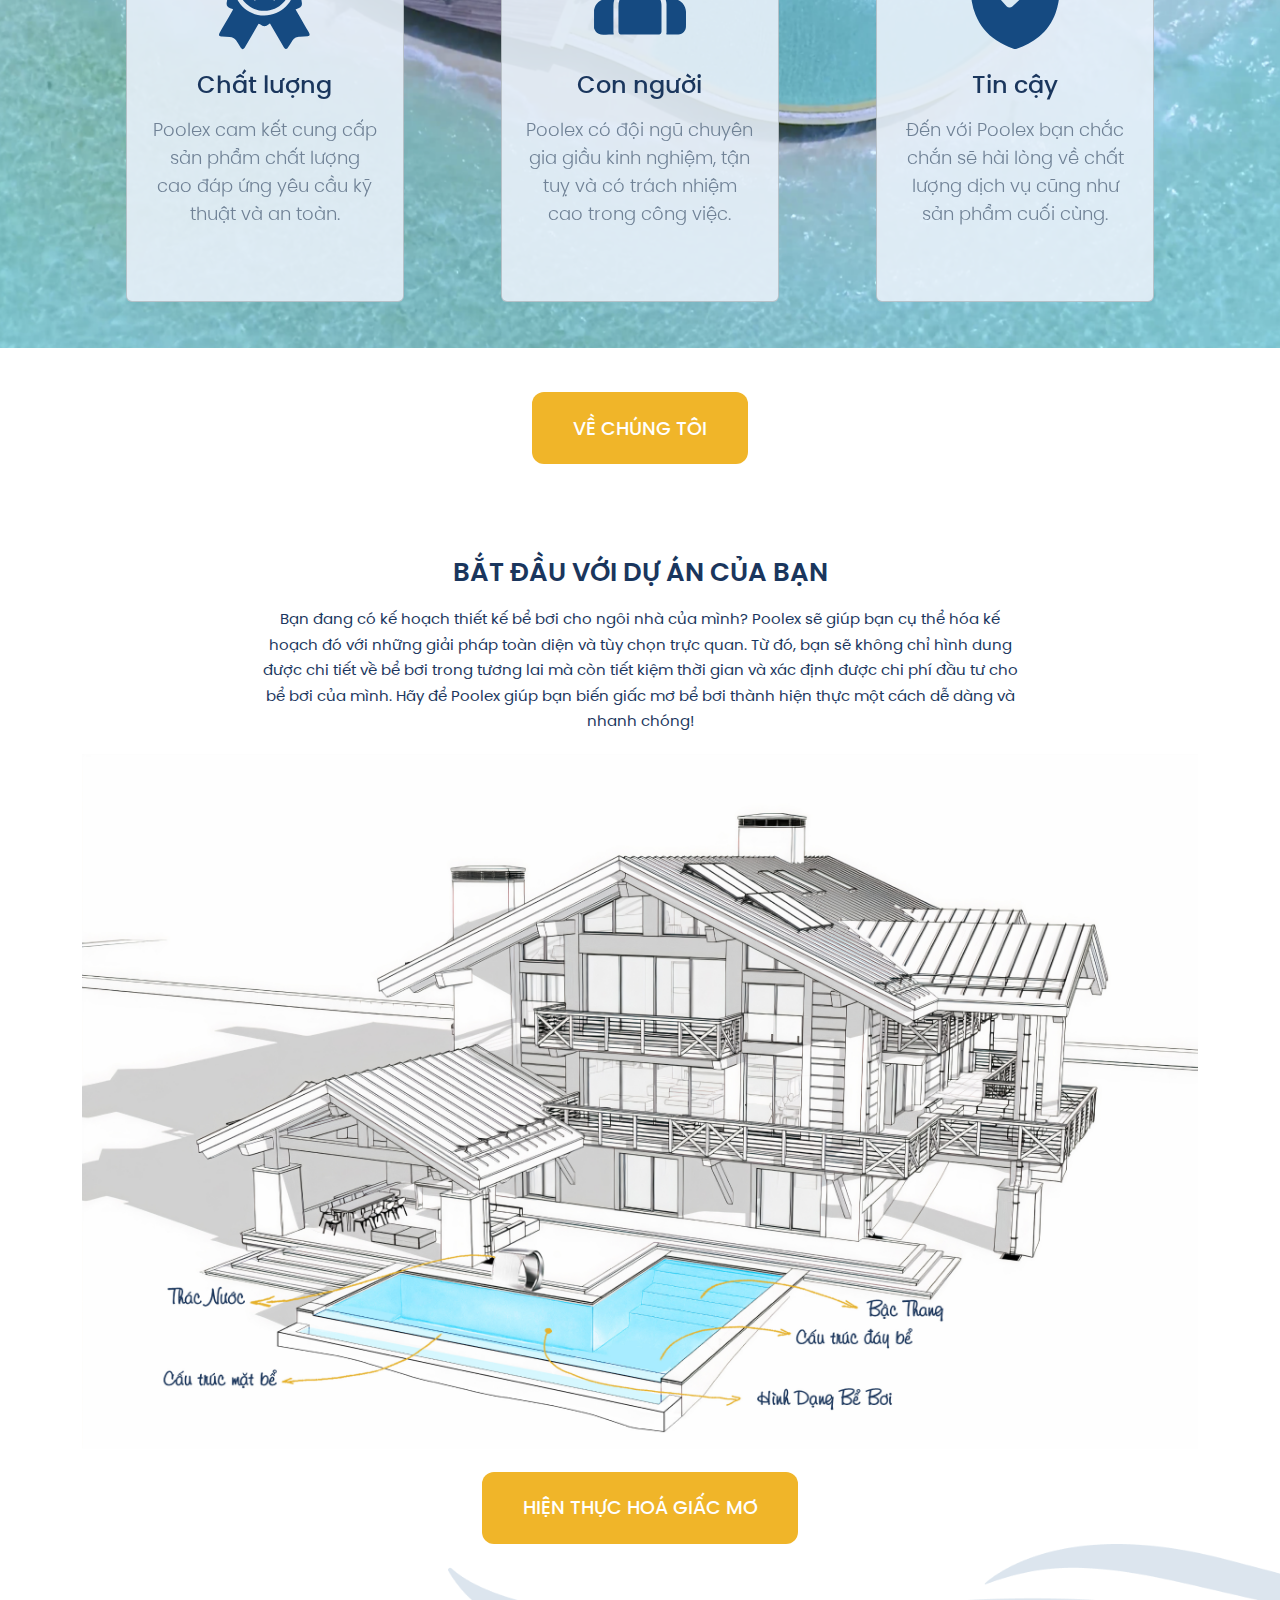
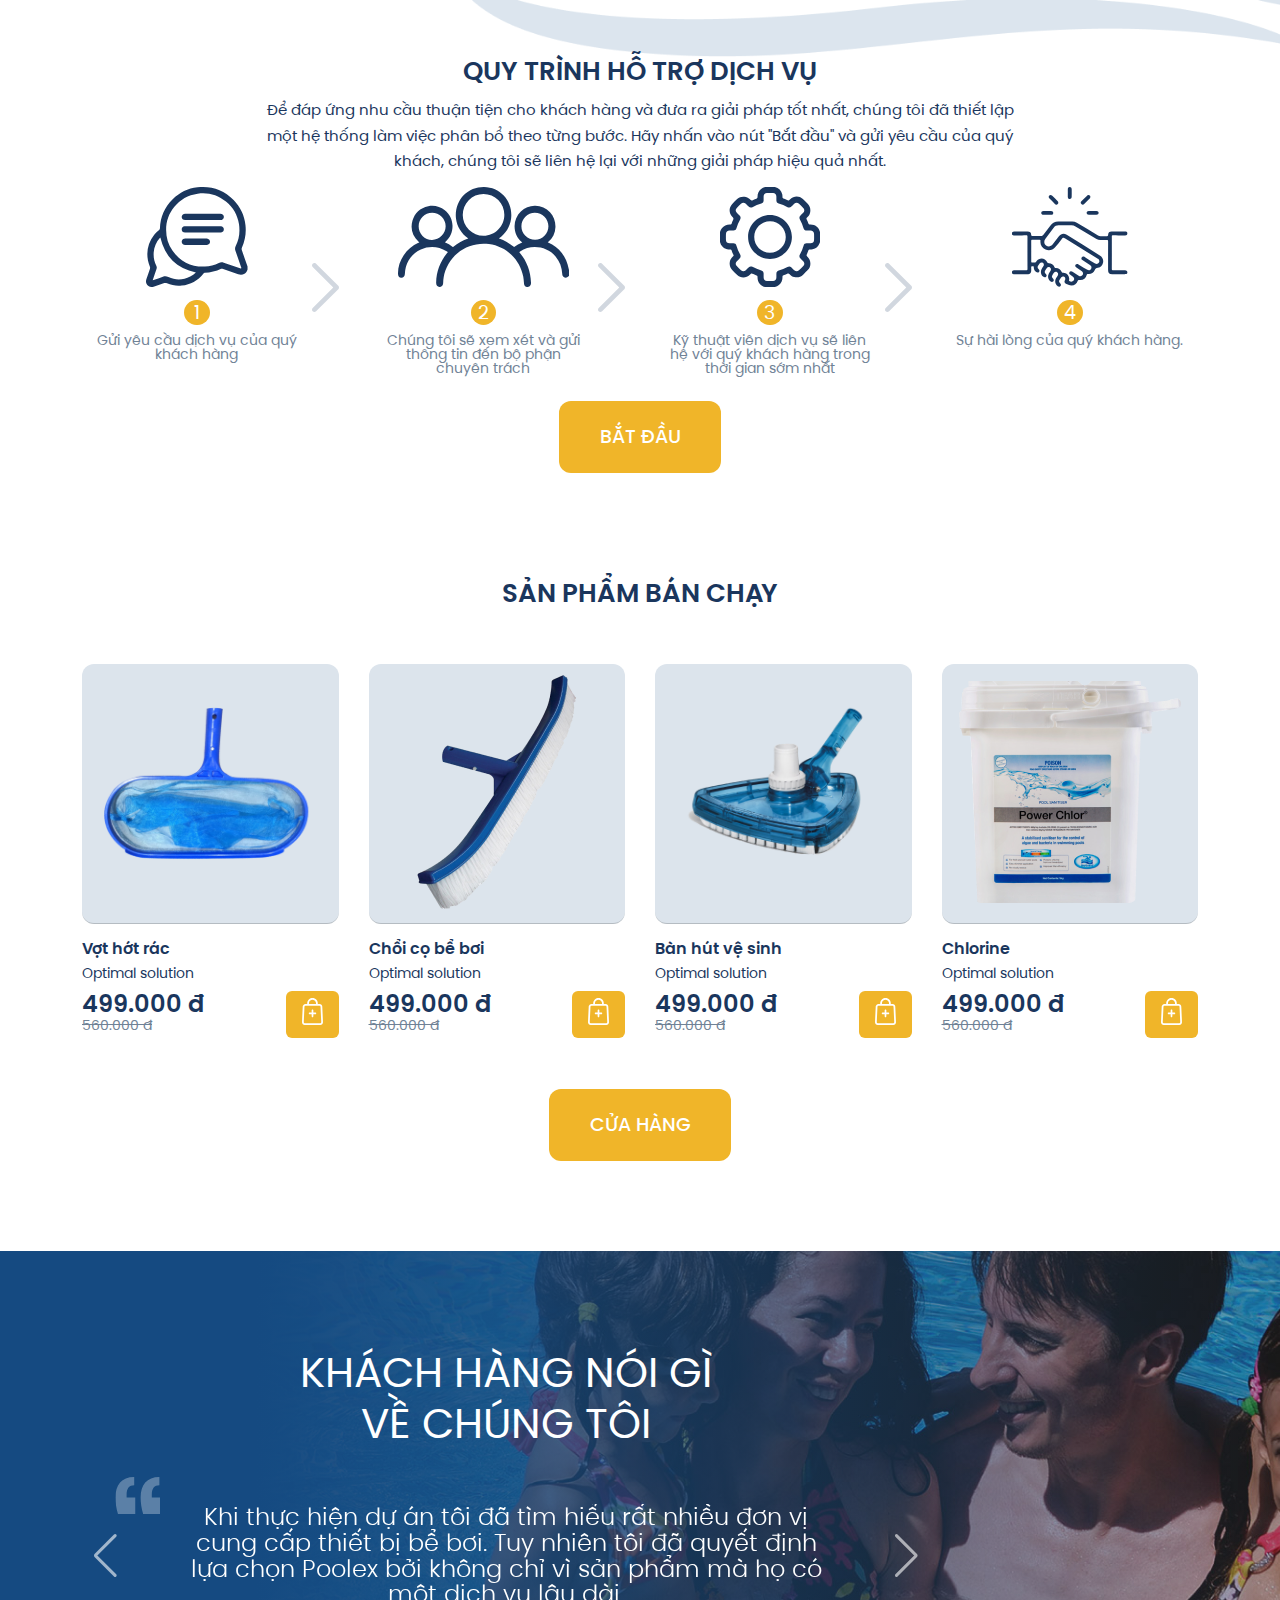
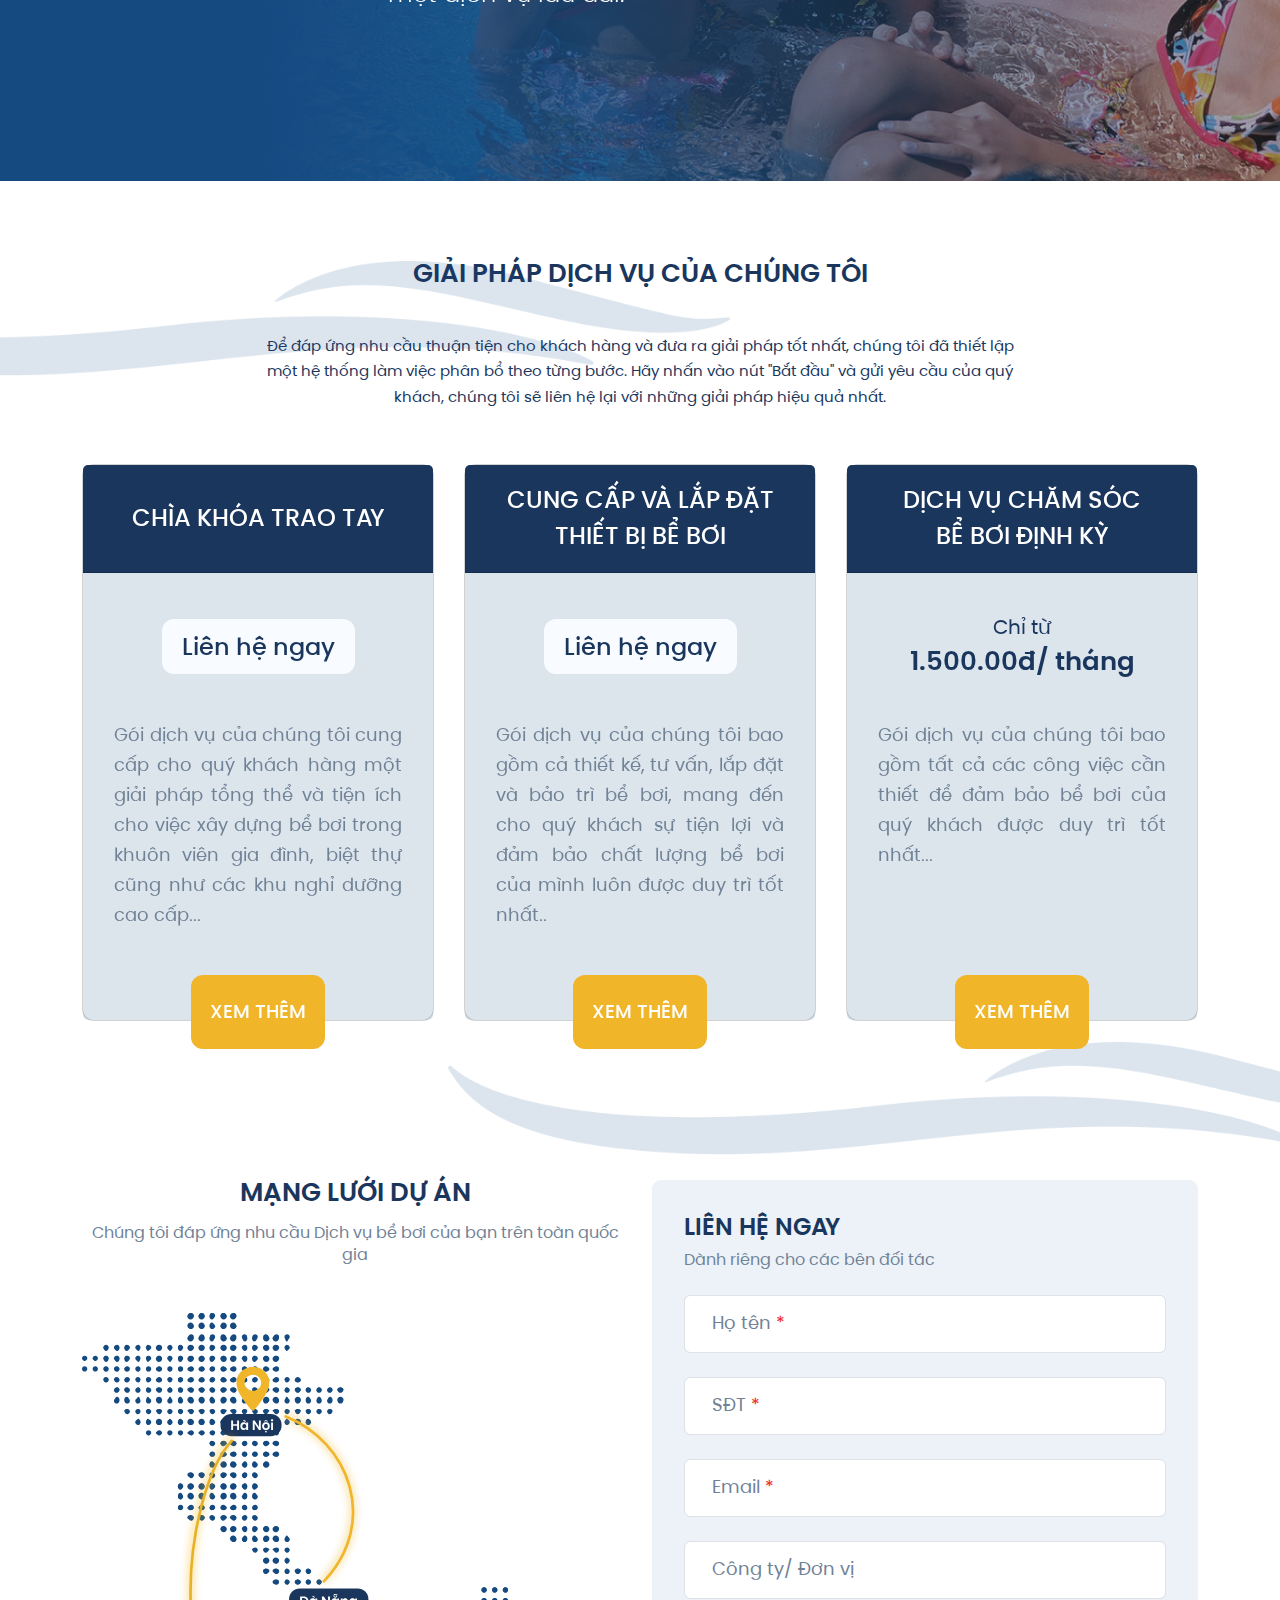
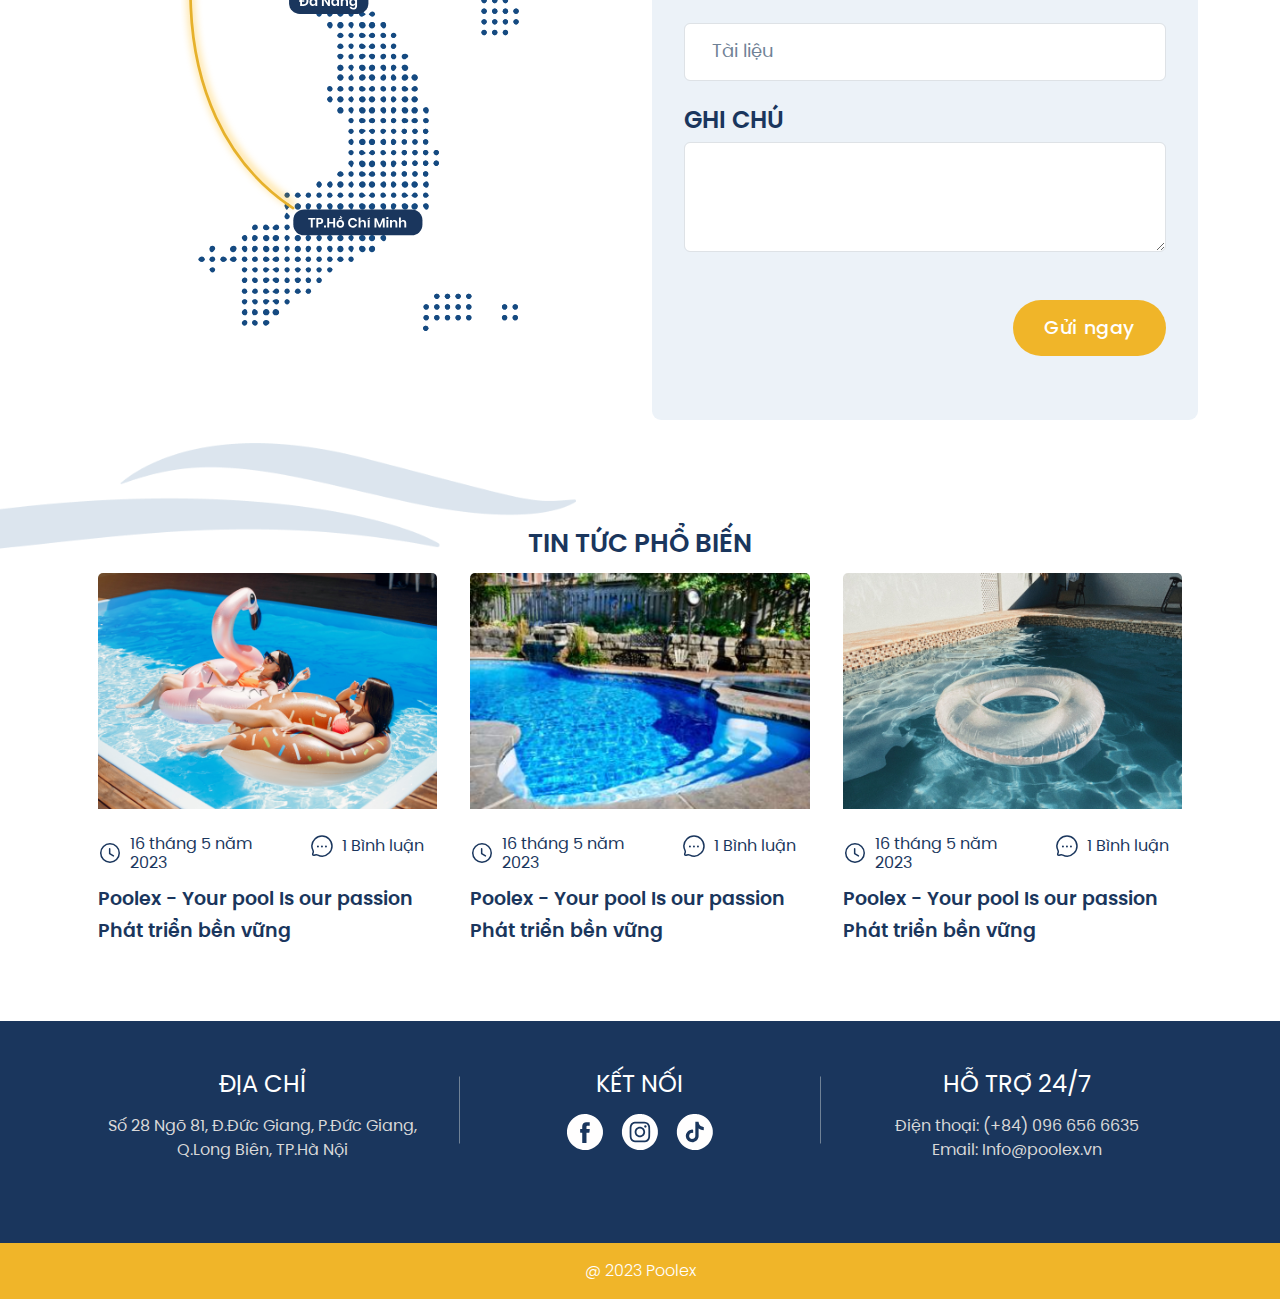
==== commit 6d303d52: ".." ====
--- a/index.html
+++ b/index.html
@@ -4,6 +4,7 @@
     <meta charset="UTF-8" />
     <meta http-equiv="X-UA-Compatible" content="IE=edge" />
     <meta name="viewport" content="width=device-width, initial-scale=1.0" />
+    <meta name="theme-color" content="#1a365d">
     <title>Poolex</title>
     <!-- Icon title -->
     <link
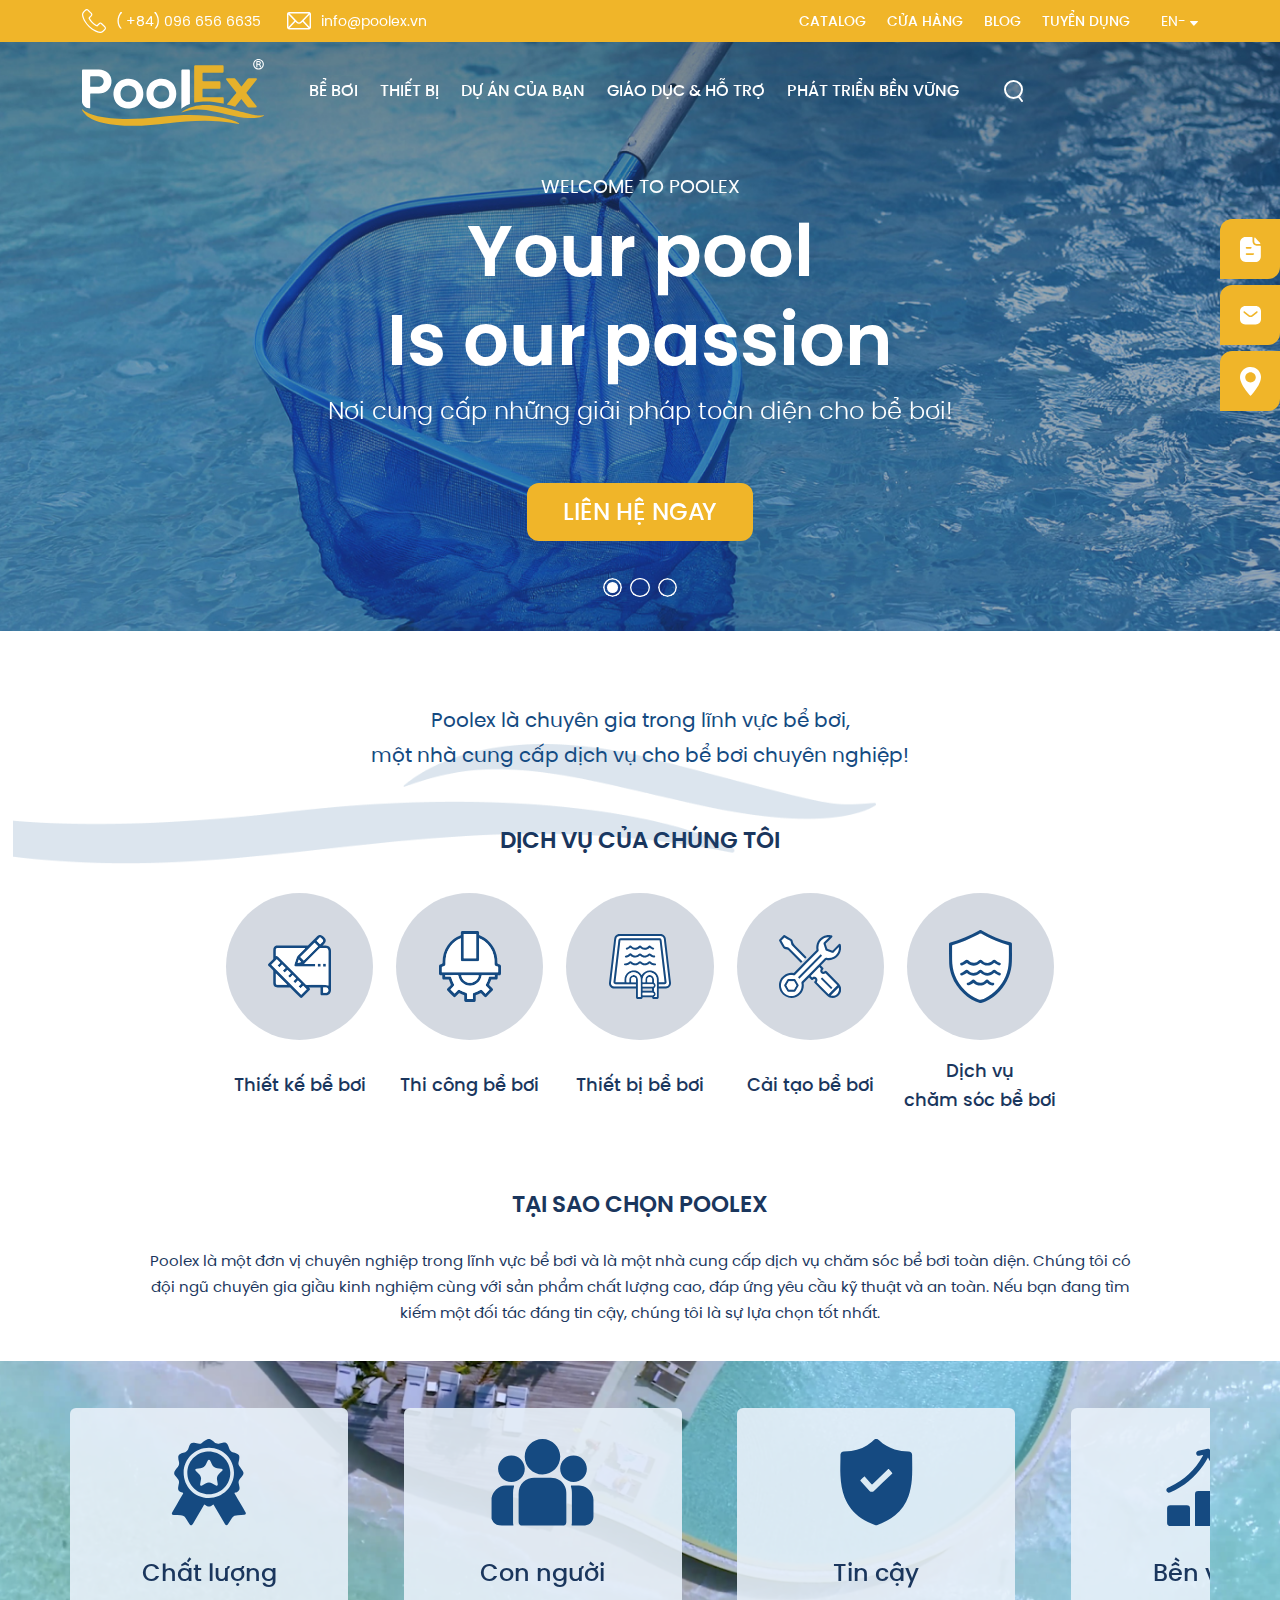
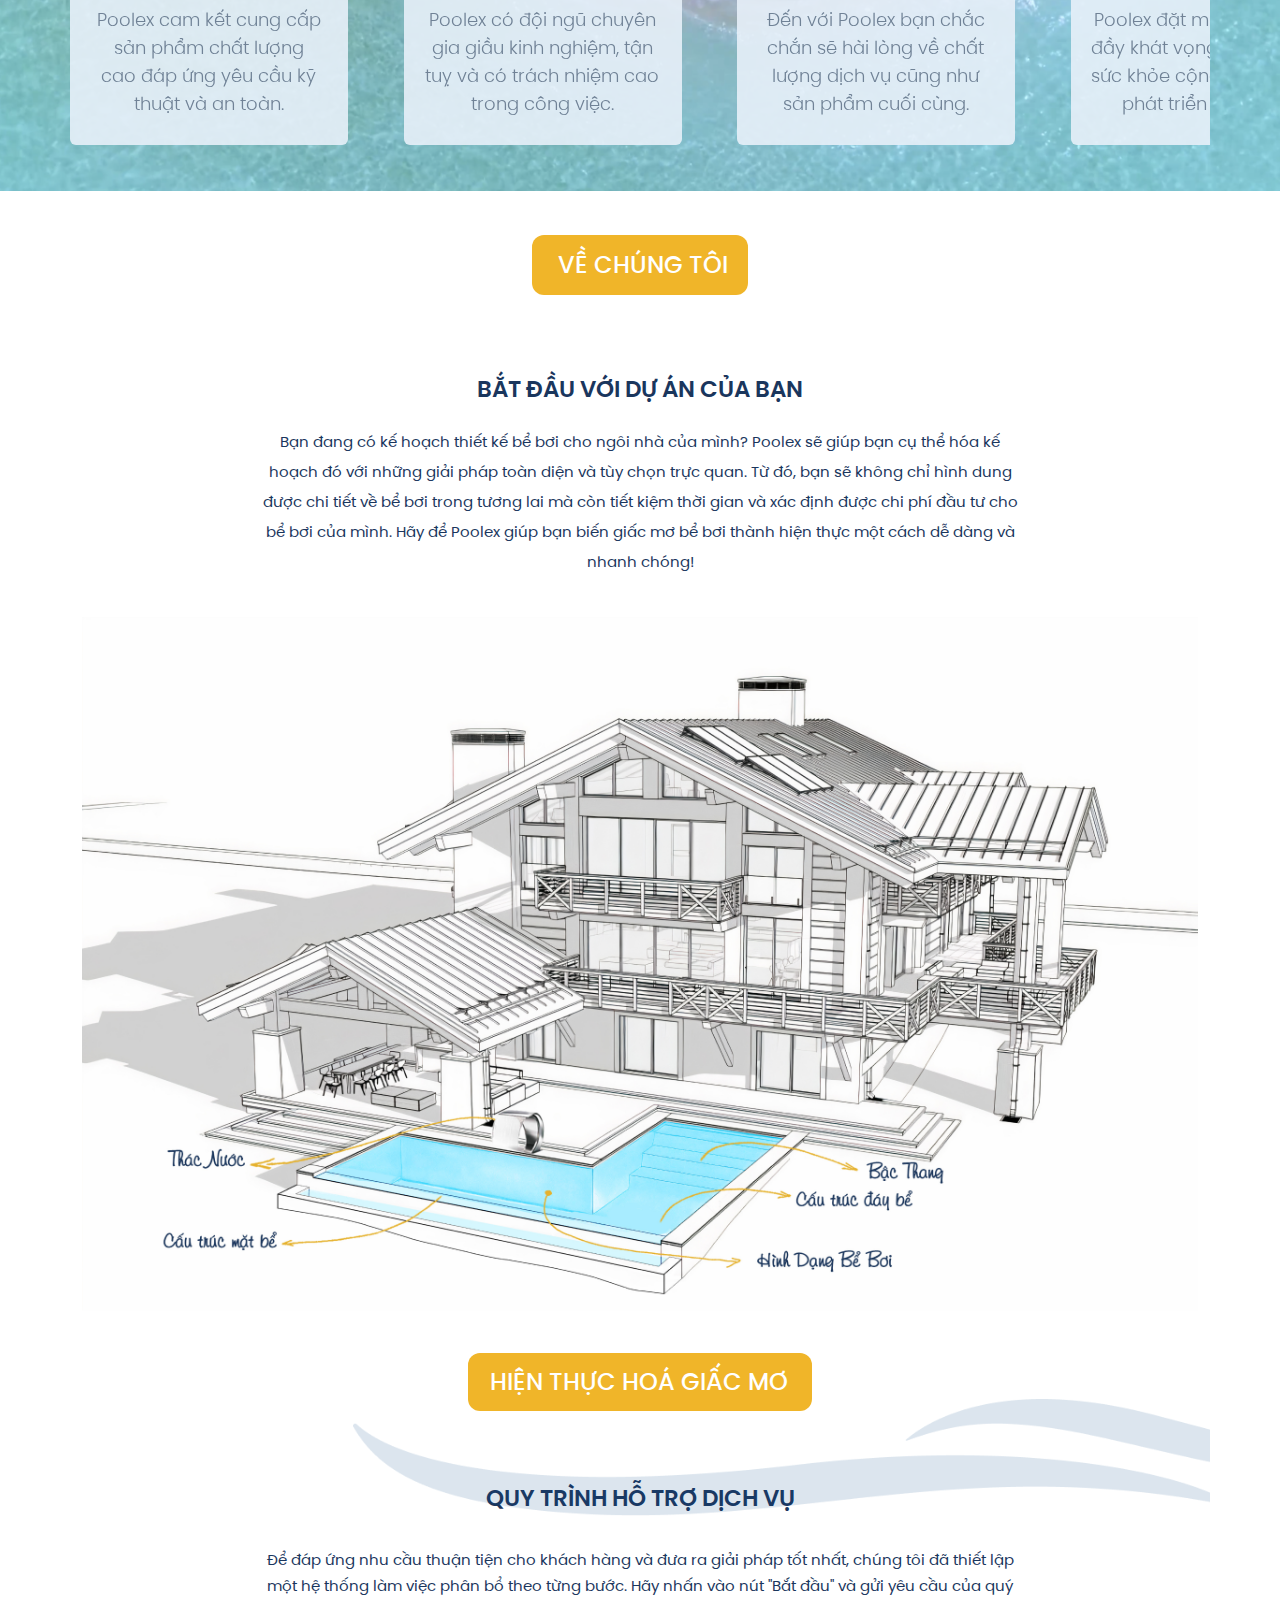
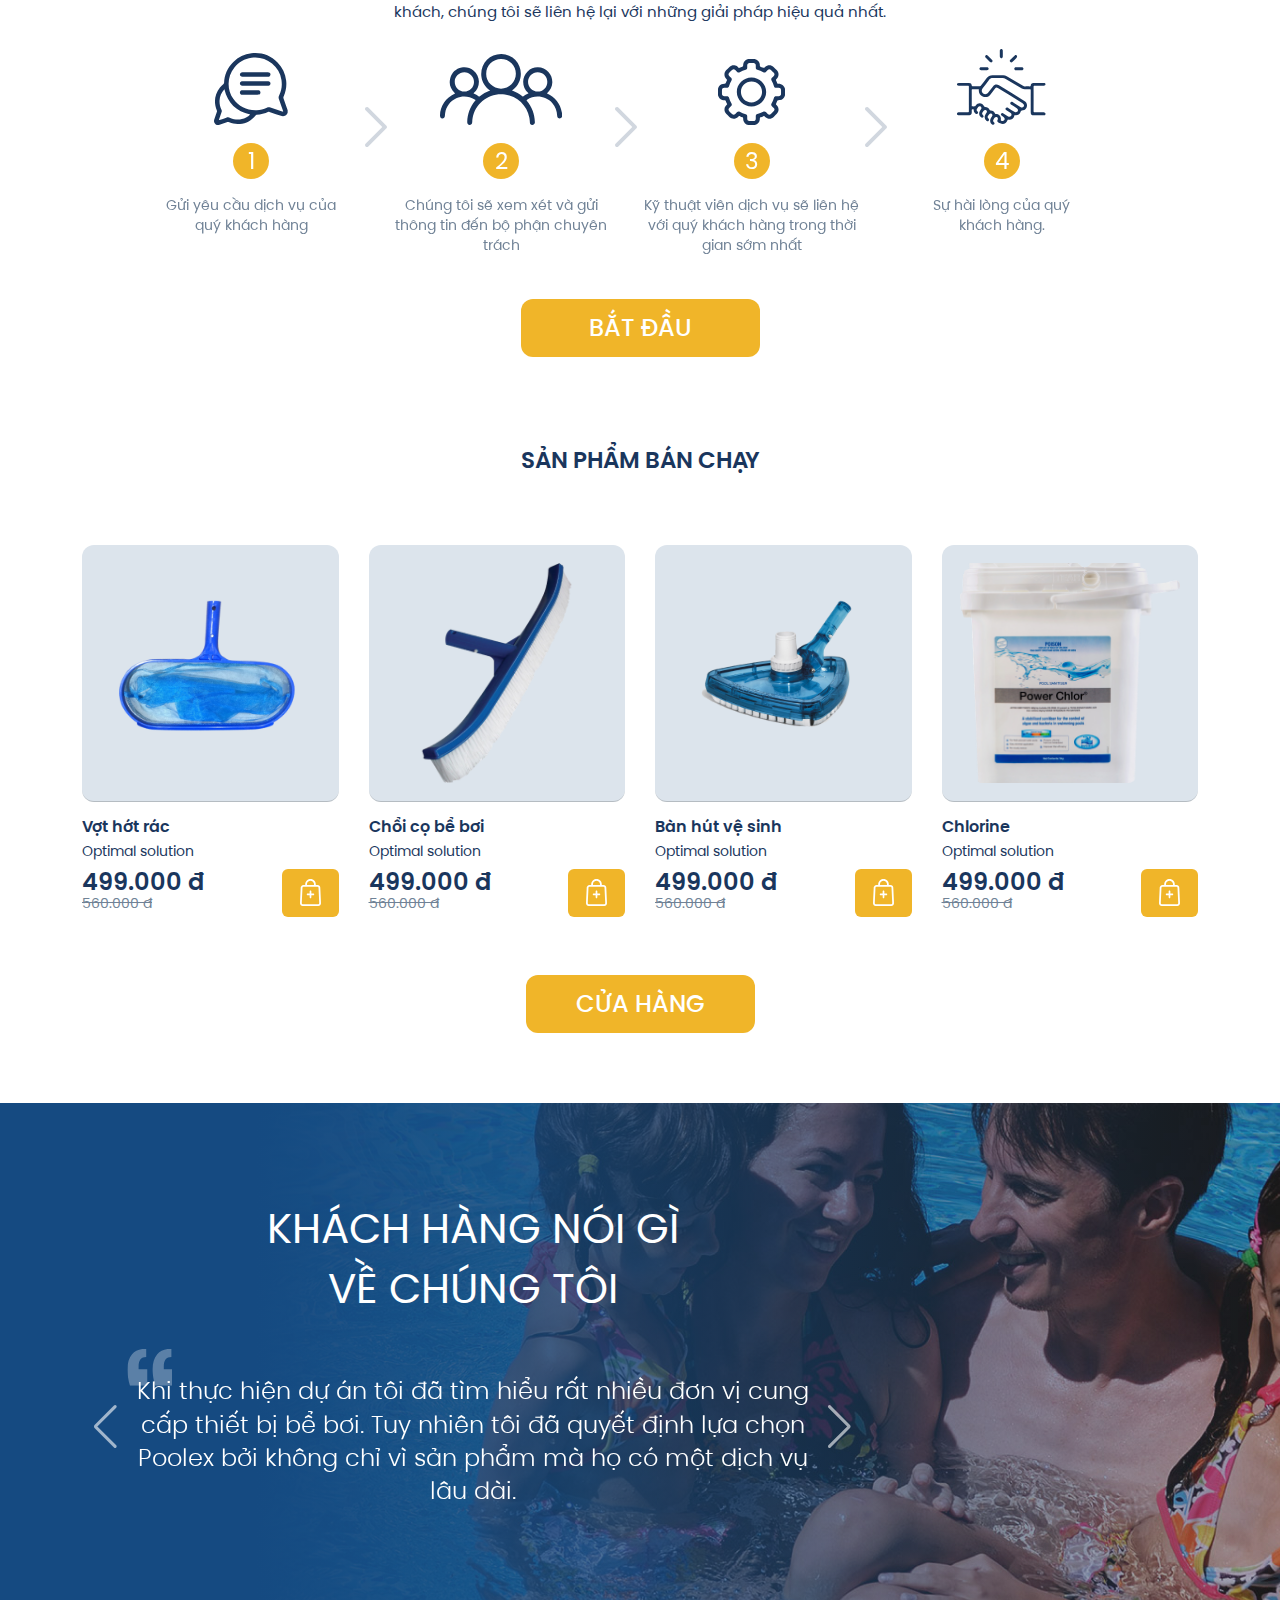
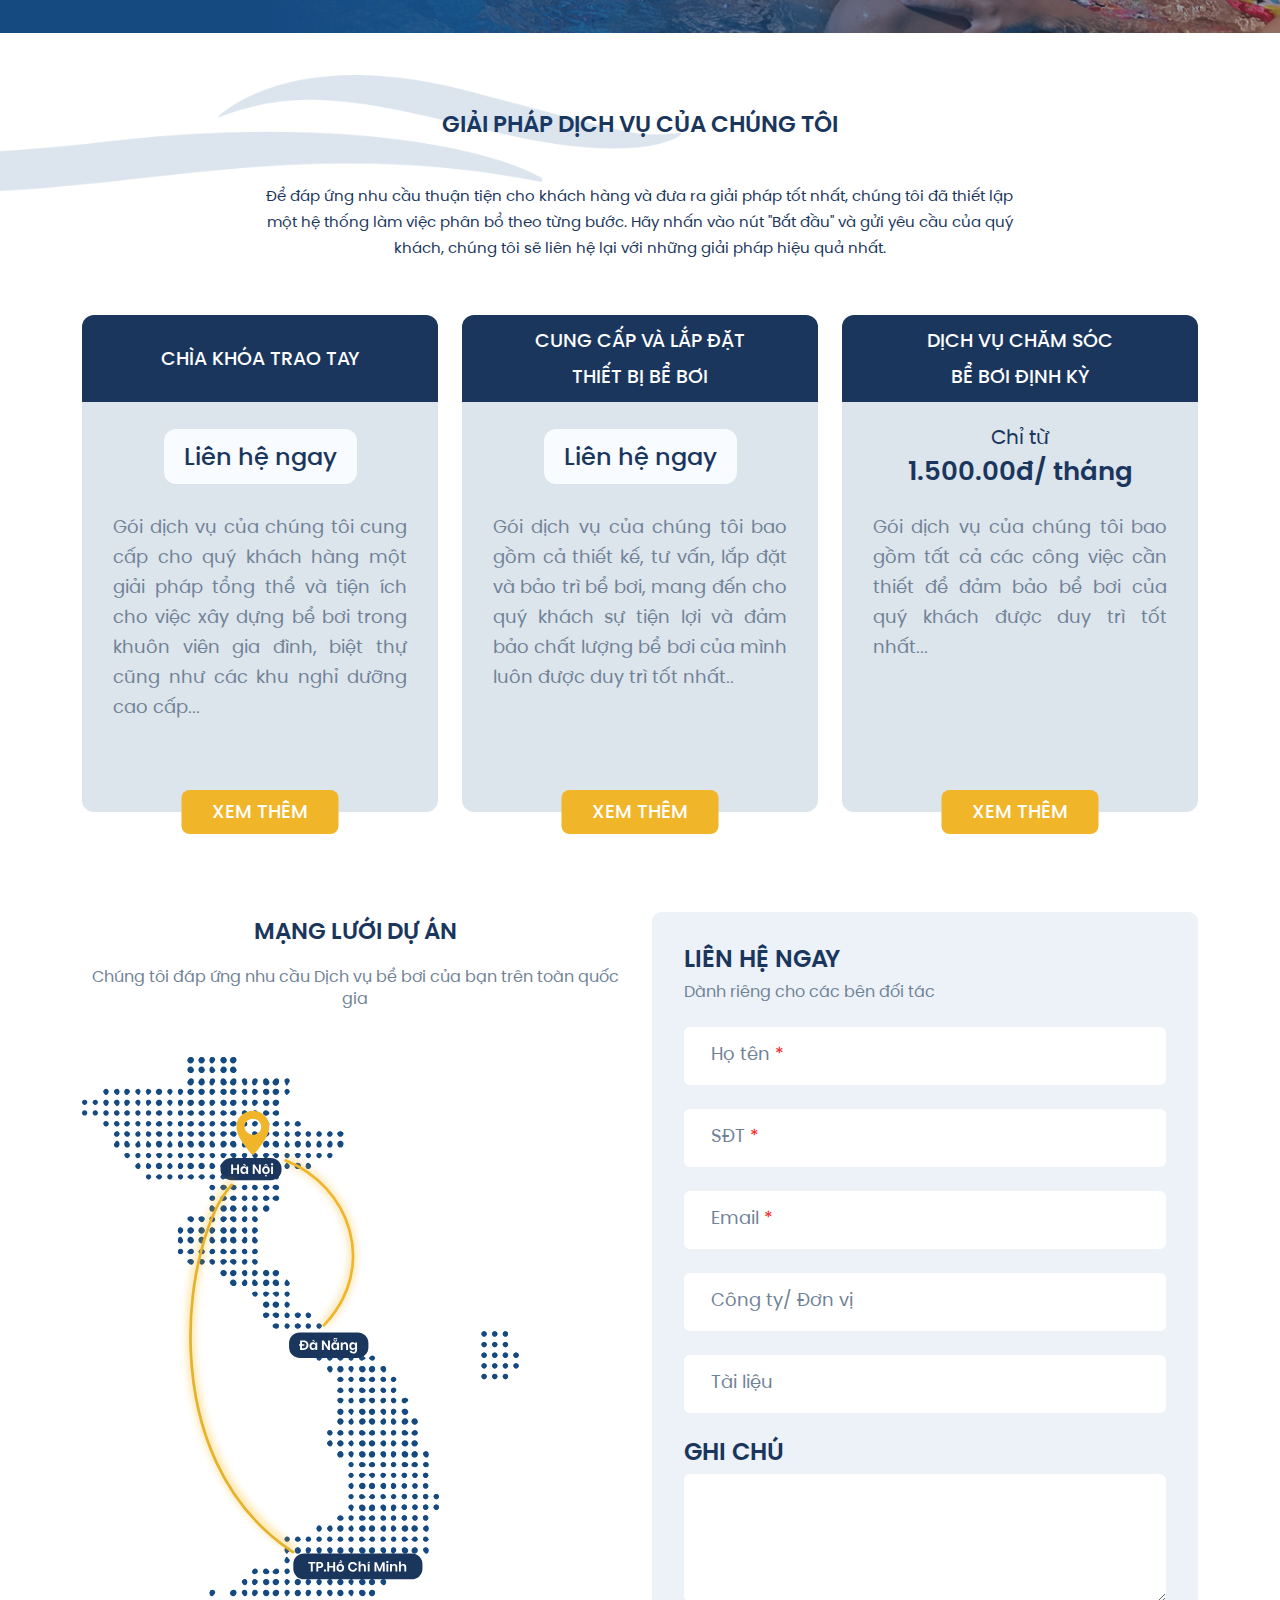
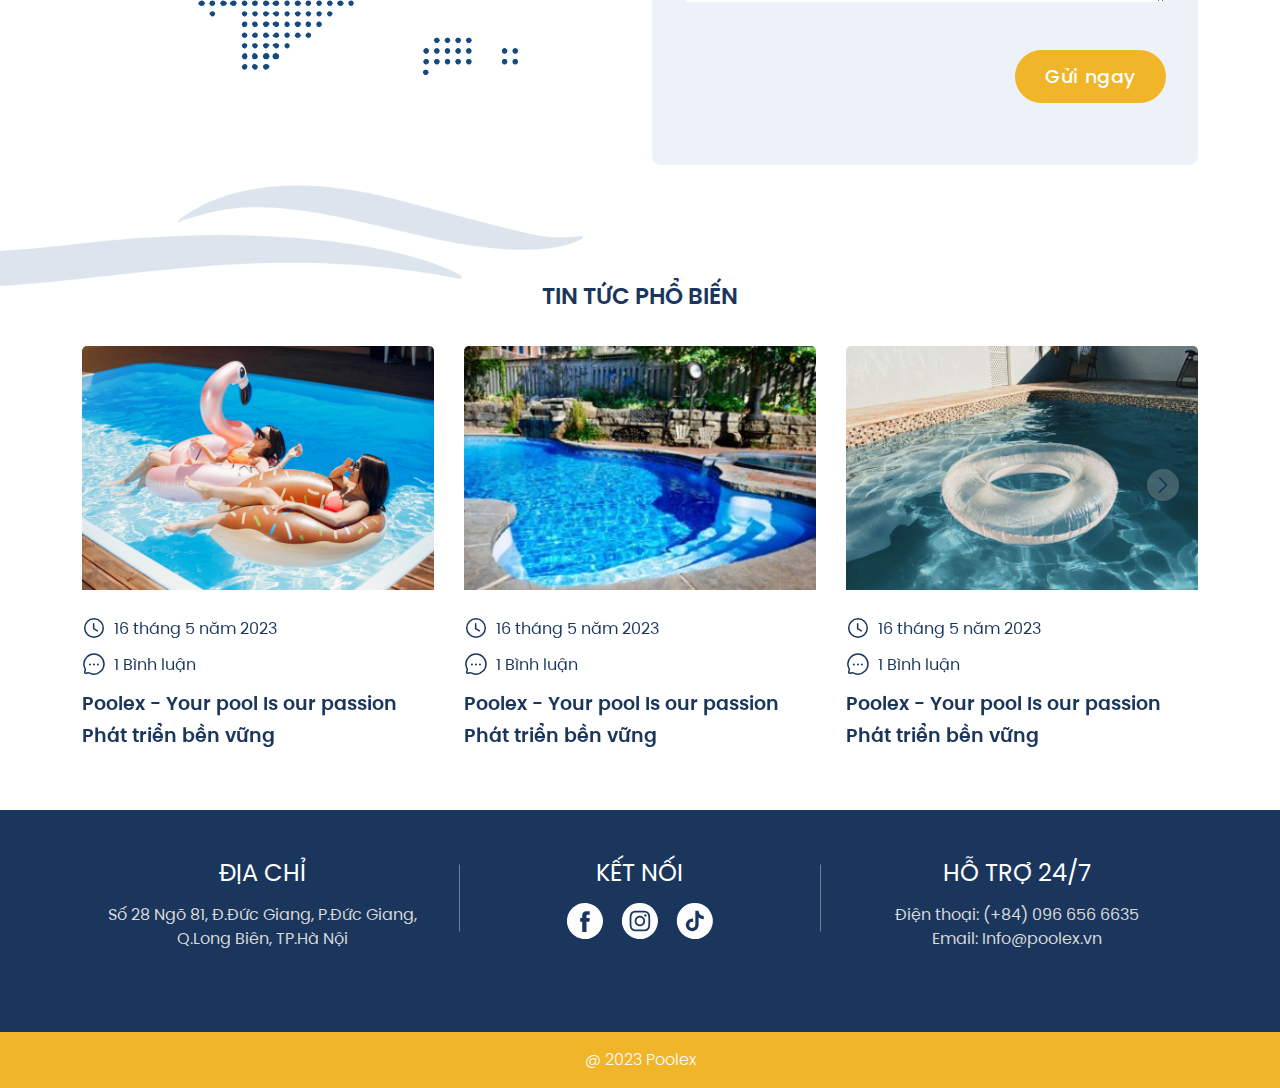
==== commit 1f935690: "." ====
--- a/index.html
+++ b/index.html
@@ -1,67 +1,50 @@
 <!DOCTYPE html>
 <html lang="en">
-  <head>
-    <meta charset="UTF-8" />
-    <meta http-equiv="X-UA-Compatible" content="IE=edge" />
-    <meta name="viewport" content="width=device-width, initial-scale=1.0" />
-    <meta name="theme-color" content="#1a365d">
-    <title>Poolex</title>
-    <!-- Icon title -->
-    <link
-      rel="shortcut icon"
-      type="image/x-icon"
-      href="/assets/images/logo/icon-logo.svg"
-    />
-    <!-- fontAwesome Css -->
-    <!-- <link rel="stylesheet" href="./assets/css/Library/fontawesome.min.css" /> -->
-    <link
-      rel="stylesheet"
-      href="https://cdnjs.cloudflare.com/ajax/libs/font-awesome/6.2.1/css/all.min.css"
-    />
-    <!-- Swiper Css -->
-    <link
-      rel="stylesheet"
-      href="https://cdn.jsdelivr.net/npm/swiper@11/swiper-bundle.min.css"
-    />
-    <!-- Bootstrap Css -->
-    <link
-      rel="stylesheet"
-      type="text/css"
-      href="./assets/css/Library/bootstrap.min.css"
-    />
-
-    <!-- Font family -->
-    <link rel="preconnect" href="https://fonts.googleapis.com" />
-    <link rel="preconnect" href="https://fonts.gstatic.com" crossorigin />
-    <link
-      href="https://fonts.googleapis.com/css2?family=Montserrat:ital,wght@0,100..900;1,100..900&display=swap"
-      rel="stylesheet"
-    />
-
-    <!-- Style Css -->
-    <link rel="stylesheet" href="./assets/css/duy-style.css" />
-  </head>
-
-  <body>
-    <!-- Begin Header -->
-    <header class="header" id="header">
-      <div class="header-wrapper">
-        <div class="header-extra">
-          <div class="container">
+
+<head>
+  <meta charset="UTF-8" />
+  <meta http-equiv="X-UA-Compatible" content="IE=edge" />
+  <meta name="viewport" content="width=device-width, initial-scale=1.0" />
+  <meta name="theme-color" content="#1a365d" />
+  <title>Poolex</title>
+  <!-- Icon title -->
+  <link rel="shortcut icon" type="image/x-icon" href="./assets/images/logo/icon-logo.svg" />
+  <!-- fontAwesome Css -->
+  <!-- <link rel="stylesheet" href="./assets/css/Library/fontawesome.min.css" /> -->
+  <link rel="stylesheet" href="https://cdnjs.cloudflare.com/ajax/libs/font-awesome/6.2.1/css/all.min.css" />
+  <!-- Swiper Css -->
+  <link rel="stylesheet" href="https://cdn.jsdelivr.net/npm/swiper@11/swiper-bundle.min.css" />
+  <!-- Bootstrap Css -->
+  <link rel="stylesheet" type="text/css" href="./assets/css/Library/bootstrap.min.css" />
+
+  <!-- Font family -->
+  <link rel="preconnect" href="https://fonts.googleapis.com" />
+  <link rel="preconnect" href="https://fonts.gstatic.com" crossorigin />
+  <link href="https://fonts.googleapis.com/css2?family=Montserrat:ital,wght@0,100..900;1,100..900&display=swap"
+    rel="stylesheet" />
+
+  <!-- Style Css -->
+  <link rel="stylesheet" href="./assets/css/duy-style.css" />
+</head>
+
+<body>
+  <!-- Begin Header -->
+  <header class="header" id="header">
+    <div class="header-wrapper">
+      <div class="header-extra">
+        <div class="container">
+          <div class="header-extra__wrapper">
             <div class="header-extra__left">
-              <div class="header-extra__info">
-                <span>
-                  <img src="./assets/images/icons/phone.svg" alt="" />
-                </span>
-                ( +84) 096 656 6635
-              </div>
-              <div class="header-extra__info">
-                <span>
-                  <img src="./assets/images/icons/email.svg" alt="" />
-                </span>
-                info@poolex.vn
-              </div>
-            </div>
+              <a href="#" class="header-extra__info">
+                <img src="./assets/images/icons/phone.svg" alt="" />
+                <span> ( +84) 096 656 6635 </span>
+              </a>
+              <a href="#" class="header-extra__info">
+                <img src="./assets/images/icons/email.svg" alt="" />
+                <span> info@poolex.vn </span>
+              </a>
+            </div>
+
             <div class="header-nav">
               <ul class="header-list">
                 <li class="header-extra__item">
@@ -78,89 +61,250 @@
                 </li>
               </ul>
             </div>
-            <div class="header-extra__right dropstart">
-              <div href="#" class="header-extra__language">EN -</div>
-              <div
-                role="button"
-                data-bs-toggle="dropdown"
-                aria-expanded="false"
-              >
+            <div class="header-extra__right dropdown">
+              <div class="btnLanguage" role="button" data-bs-toggle="dropdown" aria-expanded="false">
+                <span>EN-</span>
                 <img src="./assets/images/icons/triangle.svg" alt="" />
               </div>
               <ul class="dropdown-menu">
-                <li class="dropdown-item"><a href="">Vietnamese</a></li>
-                <li class="dropdown-item"><a href="">English</a></li>
+                <li class="dropdown-item"><a href="#">Vietnamese</a></li>
+                <li class="dropdown-item"><a href="#">English</a></li>
               </ul>
             </div>
           </div>
         </div>
-        <div class="header-main">
-          <div class="container">
+      </div>
+      <div class="header-main">
+        <div class="container">
+          <div class="header-main__wrapper">
             <div class="header-logo">
               <img src="./assets/images/logo/logo-header.svg" alt="" />
             </div>
             <div class="header-nav">
               <ul class="header-list">
                 <li class="nav-item dropdown">
-                  <a
-                    href="#"
-                    class="header-link"
-                    role="button"
-                    data-bs-toggle="dropdown"
-                    data-bs-auto-close="outside"
-                    aria-expanded="false"
-                    >BỂ BƠI</a
-                  >
+                  <a href="#" class="header-link" role="button" data-bs-auto-close="outside" aria-expanded="false">BỂ
+                    BƠI</a>
                   <ul class="dropdown-menu dropdown-menu__custom">
-                    <li>
-                      <a href="#" class="dropdown-item">Hình dáng bể bơi</a>
-                    </li>
-                    <li><hr class="dropdown-divider" /></li>
                     <li class="dropend">
-                      <a
-                        href="#"
-                        class="dropdown-item"
-                        role="button"
-                        aria-expanded="false"
-                      >
-                        Cấu trúc đáy bể
+                      <a href="#" class="dropdown-item dropend-toggle" role="button" aria-expanded="false">
+                        Hình dáng bể bơi
+                        <img src="./assets/images/icons/stroke.svg" alt="" />
                       </a>
                       <ul class="dropdown-menu dropdown-submenu">
                         <li>
-                          <a href="#" class="dropdown-item"
-                            >Bể bơi hình chữ nhật</a
-                          >
-                        </li>
-                        <li><hr class="dropdown-divider" /></li>
-                        <li>
-                          <a href="#" class="dropdown-item"
-                            >Bể bơi hình vuông</a
-                          >
-                        </li>
-                        <li><hr class="dropdown-divider" /></li>
-                        <li>
-                          <a href="#" class="dropdown-item"
-                            >Bể bơi hình dạng bất kỳ</a
-                          >
+                          <a href="#" class="dropdown-item">Bể bơi hình chữ nhật</a>
+                        </li>
+                        <li>
+                          <hr class="dropdown-divider" />
+                        </li>
+                        <li>
+                          <a href="#" class="dropdown-item">Bể bơi hình vuông</a>
+                        </li>
+                        <li>
+                          <hr class="dropdown-divider" />
+                        </li>
+                        <li>
+                          <a href="#" class="dropdown-item">Bể bơi hình dạng bất kỳ</a>
                         </li>
                       </ul>
                     </li>
-                    <li><hr class="dropdown-divider" /></li>
-                    <li><a href="#" class="dropdown-item">Bậc thang</a></li>
-                    <li><hr class="dropdown-divider" /></li>
-                    <li><a href="#" class="dropdown-item">Thác nước</a></li>
-                    <li><hr class="dropdown-divider" /></li>
+                    <li>
+                      <hr class="dropdown-divider" />
+                    </li>
+                    <li class="dropend">
+                      <a href="#" class="dropdown-item dropend-toggle" role="button" aria-expanded="false">
+                        Cấu trúc đáy bể
+                        <img src="./assets/images/icons/stroke.svg" alt="" />
+                      </a>
+                      <ul class="dropdown-menu dropdown-submenu">
+                        <li>
+                          <a href="#" class="dropdown-item">Đáy phẳng một cấp</a>
+                        </li>
+                        <li>
+                          <hr class="dropdown-divider" />
+                        </li>
+                        <li>
+                          <a href="#" class="dropdown-item">Đáy phẳng hai cấp</a>
+                        </li>
+                        <li>
+                          <hr class="dropdown-divider" />
+                        </li>
+                        <li>
+                          <a href="#" class="dropdown-item">Đáy xoải đều</a>
+                        </li>
+                        <li>
+                          <hr class="dropdown-divider" />
+                        </li>
+                        <li>
+                          <a href="#" class="dropdown-item">Đáy bể nhẩy cầu</a>
+                        </li>
+                      </ul>
+                    </li>
+                    <li>
+                      <hr class="dropdown-divider" />
+                    </li>
+                    <li class="dropend">
+                      <a href="#" class="dropdown-item dropend-toggle" role="button" aria-expanded="false">
+                        Bậc thang
+                        <img src="./assets/images/icons/stroke.svg" alt="" />
+                      </a>
+                      <ul class="dropdown-menu dropdown-submenu">
+                        <li>
+                          <a href="#" class="dropdown-item">Dạng cung tròn</a>
+                        </li>
+                        <li>
+                          <hr class="dropdown-divider" />
+                        </li>
+                        <li>
+                          <a href="#" class="dropdown-item">Dạng độc lập</a>
+                        </li>
+                        <li>
+                          <hr class="dropdown-divider" />
+                        </li>
+                        <li>
+                          <a href="#" class="dropdown-item">Dạng cắt góc</a>
+                        </li>
+                        <li>
+                          <hr class="dropdown-divider" />
+                        </li>
+                        <li>
+                          <a href="#" class="dropdown-item">Dạng trải dài</a>
+                        </li>
+                        <li>
+                          <hr class="dropdown-divider" />
+                        </li>
+                        <li>
+                          <a href="#" class="dropdown-item">Dạng tùy chỉnh</a>
+                        </li>
+                      </ul>
+                    </li>
+                    <li>
+                      <hr class="dropdown-divider" />
+                    </li>
+                    <li class="dropend">
+                      <a href="#" class="dropdown-item dropend-toggle" role="button" aria-expanded="false">
+                        Thác nước
+                        <img src="./assets/images/icons/stroke.svg" alt="" />
+                      </a>
+                      <ul class="dropdown-menu dropdown-submenu">
+                        <li>
+                          <a href="#" class="dropdown-item">Thác nước design</a>
+                        </li>
+                        <li>
+                          <hr class="dropdown-divider" />
+                        </li>
+                        <li>
+                          <a href="#" class="dropdown-item">Thác nước âm tường</a>
+                        </li>
+                        <li>
+                          <hr class="dropdown-divider" />
+                        </li>
+                        <li>
+                          <a href="#" class="dropdown-item">Thác nước tràn tự nhiên</a>
+                        </li>
+                      </ul>
+                    </li>
+                    <li>
+                      <hr class="dropdown-divider" />
+                    </li>
                     <li>
                       <a href="#" class="dropdown-item">Xây dựng cấu hình</a>
                     </li>
                   </ul>
                 </li>
 
-                <li class="nav-item">
-                  <a href="#" class="header-link">THIẾT BỊ</a>
+                <li class="nav-item dropdown">
+                  <a href="#" class="header-link" role="button" data-bs-auto-close="outside" aria-expanded="false">THIẾT BỊ</a>
+                  <ul class="dropdown-menu dropdown-menu__custom">
+                    <li class="dropend">
+                      <a href="#" class="dropdown-item dropend-toggle" role="button" aria-expanded="false">
+                        Tuỳ chọn nâng cao
+                        <img src="./assets/images/icons/stroke.svg" alt="" />
+                      </a>
+                      <ul class="dropdown-menu dropdown-submenu">
+                        <li>
+                          <a href="#" class="dropdown-item">Giai pháp lọc nước</a>
+                        </li>
+                        <li>
+                          <hr class="dropdown-divider" />
+                        </li>
+                        <li>
+                          <a href="#" class="dropdown-item">Giải pháp khử trùng</a>
+                        </li>
+                        <li>
+                          <hr class="dropdown-divider" />
+                        </li>
+                        <li>
+                          <a href="#" class="dropdown-item">Thiết bị chiếu sáng</a>
+                        </li>
+                        <li>
+                          <hr class="dropdown-divider" />
+                        </li>
+                        <li>
+                          <a href="#" class="dropdown-item">Thiết bị vệ sinh</a>
+                        </li>
+                        <li>
+                          <hr class="dropdown-divider" />
+                        </li>
+                        <li>
+                          <a href="#" class="dropdown-item">Phụ kiện</a>
+                        </li>
+                      </ul>
+                    </li>
+                    <li>
+                      <hr class="dropdown-divider" />
+                    </li>
+                    <li class="dropend">
+                      <a href="#" class="dropdown-item dropend-toggle" role="button" aria-expanded="false">
+                        Tuỳ chọn cơ bản
+                        <img src="./assets/images/icons/stroke.svg" alt="" />
+                      </a>
+                      <ul class="dropdown-menu dropdown-submenu">
+                        <li>
+                          <a href="#" class="dropdown-item">Hệ thống cấp nhiệt</a>
+                        </li>
+                        <li>
+                          <hr class="dropdown-divider" />
+                        </li>
+                        <li>
+                          <a href="#" class="dropdown-item">Hệ thống sục massage</a>
+                        </li>
+                        <li>
+                          <hr class="dropdown-divider" />
+                        </li>
+                        <li>
+                          <a href="#" class="dropdown-item">Hệ thống bơi ngược dòng</a>
+                        </li>
+                        <li>
+                          <hr class="dropdown-divider" />
+                        </li>
+                        <li>
+                          <a href="#" class="dropdown-item">Robot vệ sinh</a>
+                        </li>
+                      </ul>
+                    </li> 
+                  </ul>
                 </li>
-                <li class="nav-item">
-                  <a href="#" class="header-link">DỰ ÁN CỦA BẠN</a>
+                <li class="nav-item dropdown">
+                  <a href="#" class="header-link" role="button" data-bs-auto-close="outside" aria-expanded="false">DỰ ÁN CỦA BẠN</a>
+                  <ul class="dropdown-menu dropdown-menu__custom">
+                    <li>
+                      <a href="#" class="dropdown-item">Các bước triển khai</a>
+                    </li>
+                    <li>
+                      <hr class="dropdown-divider" />
+                    </li>
+                    <li>
+                      <a href="#" class="dropdown-item">Thực hiện hóa dự án của bạn</a>
+                    </li>
+                    <li>
+                      <hr class="dropdown-divider" />
+                    </li>
+                    <li>
+                      <a href="#" class="dropdown-item">Giải pháp của chúng tôi</a>
+                    </li>
+                  </ul>
                 </li>
                 <li class="nav-item">
                   <a href="#" class="header-link">GIÁO DỤC & HỖ TRỢ</a>
@@ -171,65 +315,75 @@
               </ul>
             </div>
             <!-- offcanvas-top -->
-             <div class="offcanvas-top__container">
-               <button class="btnSearch" type="button" data-bs-toggle="offcanvas" data-bs-target="#offcanvasTop" aria-controls="offcanvasTop">
-                 <img src="./assets/images/icons/search.svg" alt="" />
-               </button>
-               <div class="offcanvas offcanvas-top header-offcanvas__top" tabindex="-1" id="offcanvasTop" aria-labelledby="offcanvasTopLabel">
-                 <div class="offcanvas-body">
-                   
-                   <div class="header-search">
-                     <div class="container">
-                       <div class="header-search__wrapper">
-                         <div class="input-group">
-                           <input type="text" id="header-input" class="form-control" placeholder="Tìm Kiếm sản phẩm, Danh mục mong muốn...." aria-label="Recipient's username" aria-describedby="button-addon2">
-                           <button class="btn btnSearchTop" type="button" id="button-addon2">
-                             <img src="./assets/images/icons/search2.svg" alt="">
-                           </button>
-                         </div>
-                       </div>
-                       <button type="button" class="btnClose" data-bs-dismiss="offcanvas" aria-label="Close">
-                         <img src="./assets/images/icons/close.svg" alt="">
-                       </button>
-                       <div class="header-keyword">
-                         <div class="header-keyword__title mb-4">
-                           Từ khóa nổi bật
-                         </div>
-                         <div class="header-keyword__list">
-                           <p>Từ khóa</p>
-                           <p>Từ khóa</p>
-                           <p>Từ khóa</p>
-                         </div>
-                       </div>
-                     </div>
-                   </div>
-                 </div>
-               </div>
-             </div>
+            <div class="offcanvas-top__container">
+              <button class="btnSearch" type="button" data-bs-toggle="offcanvas" data-bs-target="#offcanvasTop"
+                aria-controls="offcanvasTop">
+                <img src="./assets/images/icons/search.svg" alt="" />
+              </button>
+              <div class="offcanvas offcanvas-top header-offcanvas__top" data-bs-scroll="true" tabindex="-1"
+                id="offcanvasTop" aria-labelledby="offcanvasTopLabel">
+                <div class="offcanvas-body">
+                  <div class="header-search">
+                    <div class="container">
+                      <div class="header-search__wrapper">
+                        <div class="header-search__input">
+                          <div class="input-group">
+                            <input type="text" id="header-input" class="form-control"
+                              placeholder="Tìm Kiếm sản phẩm, Danh mục mong muốn...." aria-label="Recipient's username"
+                              aria-describedby="button-addon2" />
+                            <button class="btnSearchTop" type="button" id="button-addon2">
+                              <img src="./assets/images/icons/search2.svg" alt="" />
+                            </button>
+                          </div>
+                        </div>
+                        <button type="button" class="btnClose" data-bs-dismiss="offcanvas" aria-label="Close">
+                          <img src="./assets/images/icons/close.svg" alt="" />
+                        </button>
+                        <div class="header-keyword">
+                          <div class="header-keyword__title mb-4">
+                            Từ khóa nổi bật
+                          </div>
+                          <div class="header-keyword__list">
+                            <a href="#">Từ khóa</a>
+                            <a href="#">Từ khóa</a>
+                            <a href="#">Từ khóa</a>
+                          </div>
+                        </div>
+                      </div>
+                    </div>
+                  </div>
+                </div>
+              </div>
+            </div>
             <!-- ----------------------------------------------------------------- -->
             <!-- Respon -->
             <!-- offcanvas-right -->
-             <div class="offcanvas-right__container">
-               <button class="navbar-toggler btnMenu" type="button" data-bs-toggle="offcanvas" data-bs-target="#offcanvasDarkNavbar" aria-controls="offcanvasDarkNavbar">
-                 <img src="./assets/images/icons/burger.svg" alt="">
-               </button>
-               <div class="offcanvas offcanvas-end header-offcanvas__right" tabindex="-1" id="offcanvasDarkNavbar" aria-labelledby="offcanvasDarkNavbarLabel">
-                 <div class="offcanvas-header">
-                  <nav class="header-main__language" style="--bs-breadcrumb-divider: '|';" aria-label="breadcrumb">
-                      <ol class="breadcrumb">
-                        <li class="breadcrumb-item active" aria-current="page"><a href="#">VI -</a></li>
-                        <li class="breadcrumb-item"> <a href="#">EN -</a></li>
-                      </ol>
+            <div class="offcanvas-right__container">
+              <button class="navbar-toggler btnMenu" type="button" data-bs-toggle="offcanvas"
+                data-bs-target="#offcanvasDarkNavbar" aria-controls="offcanvasDarkNavbar">
+                <img src="./assets/images/icons/burger.svg" alt="" />
+              </button>
+              <div class="offcanvas offcanvas-end header-offcanvas__right" data-bs-scroll="true" tabindex="-1"
+                id="offcanvasDarkNavbar" aria-labelledby="offcanvasDarkNavbarLabel">
+                <div class="offcanvas-header">
+                  <nav class="header-main__language" style="--bs-breadcrumb-divider: '|'" aria-label="breadcrumb">
+                    <ol class="breadcrumb">
+                      <li class="breadcrumb-item active" aria-current="page">
+                        <a href="#">VI -</a>
+                      </li>
+                      <li class="breadcrumb-item"><a href="#">EN -</a></li>
+                    </ol>
                   </nav>
                   <button type="button" class="btnClose2" data-bs-dismiss="offcanvas" aria-label="Close">
-                    <img src="./assets/images/icons/close2.svg" alt="">
+                    <img src="./assets/images/icons/close2.svg" alt="" />
                   </button>
-                 </div>
-                 <div class="offcanvas-body">
+                </div>
+                <div class="offcanvas-body">
                   <div class="accordion accordionMain" id="accordionMenuMain">
                     <div class="accordion-item">
                       <h2 class="accordion-header">
-                        <button class="accordion-button collapsed" type="button" data-bs-toggle="collapse" data-bs-target="#collapseOne" aria-expanded="true" aria-controls="collapseOne">
+                        <button class="accordion-button collapsed" type="button" data-bs-toggle="collapse"
+                          data-bs-target="#collapseOne" aria-expanded="true" aria-controls="collapseOne">
                           BỂ BƠI
                         </button>
                       </h2>
@@ -239,65 +393,171 @@
                           <div class="accordion accordionSecond" id="accordionMenuSecond">
                             <div class="accordion-item">
                               <h2 class="accordion-header">
-                                <button class="accordion-button collapsed" type="button" data-bs-toggle="collapse" data-bs-target="#collapseOne1st" aria-expanded="false" aria-controls="collapseOne1st">
+                                <button class="accordion-button collapsed" type="button" data-bs-toggle="collapse"
+                                  data-bs-target="#collapseOne1st" aria-expanded="false" aria-controls="collapseOne1st">
                                   Hình dáng bể bơi
                                 </button>
                               </h2>
-                              <div id="collapseOne1st" class="accordion-collapse collapse" data-bs-parent="#accordionMenuSecond">
+                              <div id="collapseOne1st" class="accordion-collapse collapse"
+                                data-bs-parent="#accordionMenuSecond">
                                 <div class="accordion-body">
+                                  <a href="#">
+                                    <li>Bể bơi hình chữ nhật</li>
+                                  </a>
+                                  <a href="#">
+                                    <li>Bể bơi hình vuông</li>
+                                  </a>
+                                  <a href="#">
+                                    <li>Bể bơi hình dạng bất kỳ</li>
+                                  </a>
                                 </div>
                               </div>
                             </div>
                             <div class="accordion-item">
                               <h2 class="accordion-header">
-                                <button class="accordion-button collapsed" type="button" data-bs-toggle="collapse" data-bs-target="#collapseOne2nd" aria-expanded="false" aria-controls="collapseOne2nd">
+                                <button class="accordion-button collapsed" type="button" data-bs-toggle="collapse"
+                                  data-bs-target="#collapseOne2nd" aria-expanded="false" aria-controls="collapseOne2nd">
                                   Cấu trúc đáy bể
                                 </button>
                               </h2>
-                              <div id="collapseOne2nd" class="accordion-collapse collapse" data-bs-parent="#accordionMenuSecond">
+                              <div id="collapseOne2nd" class="accordion-collapse collapse"
+                                data-bs-parent="#accordionMenuSecond">
                                 <div class="accordion-body">
                                   <a href="#">
-                                    <li>Bể bơi hình chữ nhật</li>
-                                  </a>
-                                  <a href="#">
-                                    <li>Bể bơi hình vuông</li>
-                                  </a>
-                                  <a href="#">
-                                    <li>Bể bơi hình dạng bất kỳ</li>
+                                    <li>Đáy phẳng một cấp</li>
+                                  </a>
+                                  <a href="#">
+                                    <li>Đáy phẳng hai cấp</li>
+                                  </a>
+                                  <a href="#">
+                                    <li>Đáy xoải đều</li>
+                                  </a>
+                                  <a href="#">
+                                    <li>Đáy bể nhẩy cầu</li>
                                   </a>
                                 </div>
                               </div>
                             </div>
                             <div class="accordion-item">
                               <h2 class="accordion-header">
-                                <button class="accordion-button collapsed" type="button" data-bs-toggle="collapse" data-bs-target="#collapseOne3rd" aria-expanded="false" aria-controls="collapseOne3rd">
+                                <button class="accordion-button collapsed" type="button" data-bs-toggle="collapse"
+                                  data-bs-target="#collapseOne3rd" aria-expanded="false" aria-controls="collapseOne3rd">
                                   Bậc thang
                                 </button>
                               </h2>
-                              <div id="collapseOne3rd" class="accordion-collapse collapse" data-bs-parent="#accordionMenuSecond">
+                              <div id="collapseOne3rd" class="accordion-collapse collapse"
+                                data-bs-parent="#accordionMenuSecond">
                                 <div class="accordion-body">
+                                  <a href="#">
+                                    <li>Dạng cung tròn</li>
+                                  </a>
+                                  <a href="#">
+                                    <li>Dạng độc lập</li>
+                                  </a>
+                                  <a href="#">
+                                    <li>Dạng cắt góc</li>
+                                  </a>
+                                  <a href="#">
+                                    <li>Dạng trải dài</li>
+                                  </a>
+                                  <a href="#">
+                                    <li>Dạng tùy chỉnh</li>
+                                  </a>
                                 </div>
                               </div>
                             </div>
                             <div class="accordion-item">
                               <h2 class="accordion-header">
-                                <button class="accordion-button collapsed" type="button" data-bs-toggle="collapse" data-bs-target="#collapseOne4th" aria-expanded="false" aria-controls="collapseOne4th">
+                                <button class="accordion-button collapsed" type="button" data-bs-toggle="collapse"
+                                  data-bs-target="#collapseOne4th" aria-expanded="false" aria-controls="collapseOne4th">
                                   Thác nước
                                 </button>
                               </h2>
-                              <div id="collapseOne4th" class="accordion-collapse collapse" data-bs-parent="#accordionMenuSecond">
+                              <div id="collapseOne4th" class="accordion-collapse collapse"
+                                data-bs-parent="#accordionMenuSecond">
                                 <div class="accordion-body">
+                                  <a href="#">
+                                    <li>Thác nước design</li>
+                                  </a>
+                                  <a href="#">
+                                    <li>Thác nước âm tường</li>
+                                  </a>
+                                  <a href="#">
+                                    <li>Thác nước tràn tự nhiên</li>
+                                  </a>
                                 </div>
                               </div>
                             </div>
                             <div class="accordion-item">
                               <h2 class="accordion-header">
-                                <button class="accordion-button collapsed" type="button" data-bs-toggle="collapse" data-bs-target="#collapseOne5th" aria-expanded="false" aria-controls="collapseOne5th">
-                                  Xây dựng cấu hình
+                                <a href="#" class="a-c1">Xây dựng cấu hình</a>
+                              </h2>
+                            </div>
+                          </div>
+                        </div>
+                      </div>
+                    </div>
+                    <div class="accordion-item">
+                      <h2 class="accordion-header">
+                        <button class="accordion-button collapsed" type="button" data-bs-toggle="collapse"
+                          data-bs-target="#collapseTwo" aria-expanded="false" aria-controls="collapseTwo">
+                          THIẾT BỊ
+                        </button>
+                      </h2>
+                      <div id="collapseTwo" class="accordion-collapse collapse" data-bs-parent="#accordionMenuMain">
+                        <div class="accordion-body">
+                          <!-- Third Accordition -->
+                          <div class="accordion accordionThird" id="accordionMenuThird">
+                            <div class="accordion-item">
+                              <h2 class="accordion-header">
+                                <button class="accordion-button collapsed" type="button" data-bs-toggle="collapse"
+                                  data-bs-target="#collapseTwo1st" aria-expanded="false" aria-controls="collapseTwo1st">
+                                  Tuỳ chọn nâng cao
                                 </button>
                               </h2>
-                              <div id="collapseOne5th" class="accordion-collapse collapse" data-bs-parent="#accordionMenuSecond">
+                              <div id="collapseTwo1st" class="accordion-collapse collapse"
+                                data-bs-parent="#accordionMenuThird">
                                 <div class="accordion-body">
+                                  <a href="#">
+                                    <li>Giai pháp lọc nước</li>
+                                  </a>
+                                  <a href="#">
+                                    <li>Giải pháp khử trùng</li>
+                                  </a>
+                                  <a href="#">
+                                    <li>Thiết bị chiếu sáng</li>
+                                  </a>
+                                  <a href="#">
+                                    <li>Thiết bị vệ sinh</li>
+                                  </a>
+                                  <a href="#">
+                                    <li>Phụ kiện</li>
+                                  </a>
+                                </div>
+                              </div>
+                            </div>
+                            <div class="accordion-item">
+                              <h2 class="accordion-header">
+                                <button class="accordion-button collapsed" type="button" data-bs-toggle="collapse"
+                                  data-bs-target="#collapseOne2nd" aria-expanded="false" aria-controls="collapseOne2nd">
+                                  Tuỳ chọn cơ bản
+                                </button>
+                              </h2>
+                              <div id="collapseOne2nd" class="accordion-collapse collapse"
+                                data-bs-parent="#accordionMenuThird">
+                                <div class="accordion-body">
+                                  <a href="#">
+                                    <li>Hệ thống cấp nhiệt</li>
+                                  </a>
+                                  <a href="#">
+                                    <li>Hệ thống sục massage</li>
+                                  </a>
+                                  <a href="#">
+                                    <li>Hệ thống bơi ngược dòng</li>
+                                  </a>
+                                  <a href="#">
+                                    <li>Robot vệ sinh</li>
+                                  </a>
                                 </div>
                               </div>
                             </div>
@@ -307,48 +567,40 @@
                     </div>
                     <div class="accordion-item">
                       <h2 class="accordion-header">
-                        <button class="accordion-button collapsed" type="button" data-bs-toggle="collapse" data-bs-target="#collapseTwo" aria-expanded="false" aria-controls="collapseTwo">
-                          THIẾT BỊ
-                        </button>
-                      </h2>
-                      <div id="collapseTwo" class="accordion-collapse collapse" data-bs-parent="#accordionMenuMain">
-                        <div class="accordion-body">
-                          <strong>This is the second item's accordion body.</strong> It is hidden by default, until the collapse plugin adds the appropriate classes that we use to style each element. These classes control the overall appearance, as well as the showing and hiding via CSS transitions. You can modify any of this with custom CSS or overriding our default variables. It's also worth noting that just about any HTML can go within the <code>.accordion-body</code>, though the transition does limit overflow.
-                        </div>
-                      </div>
-                    </div>
-                    <div class="accordion-item">
-                      <h2 class="accordion-header">
-                        <button class="accordion-button collapsed" type="button" data-bs-toggle="collapse" data-bs-target="#collapseThree" aria-expanded="false" aria-controls="collapseThree">
+                        <button class="accordion-button collapsed" type="button" data-bs-toggle="collapse"
+                          data-bs-target="#collapseThree" aria-expanded="false" aria-controls="collapseThree">
                           DỰ ÁN CỦA BẠN
                         </button>
                       </h2>
                       <div id="collapseThree" class="accordion-collapse collapse" data-bs-parent="#accordionMenuMain">
                         <div class="accordion-body">
+                          <div class="accordion-item">
+                            <h2 class="accordion-header">
+                              <a href="#" class="a-c1">Các bước triển khai</a>
+                            </h2>
+                          </div>
+                          <div class="accordion-item">
+                            <h2 class="accordion-header">
+                              <a href="#" class="a-c1">Thực hiện hóa dự án của bạn</a>
+                            </h2>
+                          </div>
+                          <div class="accordion-item">
+                            <h2 class="accordion-header">
+                              <a href="#" class="a-c1">Giải pháp của chúng tôi</a>
+                            </h2>
+                          </div>
                         </div>
                       </div>
                     </div>
                     <div class="accordion-item">
                       <h2 class="accordion-header">
-                        <button class="accordion-button collapsed" type="button" data-bs-toggle="collapse" data-bs-target="#collapseFour" aria-expanded="false" aria-controls="collapseFour">
-                          GIÁO DỤC & HỖ TRỢ
-                        </button>
+                        <a href="#">GIÁO DỤC & HỖ TRỢ</a>
                       </h2>
-                      <div id="collapseFour" class="accordion-collapse collapse" data-bs-parent="#accordionMenuMain">
-                        <div class="accordion-body">
-                        </div>
-                      </div>
                     </div>
                     <div class="accordion-item">
                       <h2 class="accordion-header">
-                        <button class="accordion-button collapsed" type="button" data-bs-toggle="collapse" data-bs-target="#collapseFive" aria-expanded="false" aria-controls="collapseFive">
-                          PHÁT TRIỂN BỀN VỮNG
-                        </button>
+                        <a href="#"> PHÁT TRIỂN BỀN VỮNG</a>
                       </h2>
-                      <div id="collapseFive" class="accordion-collapse collapse" data-bs-parent="#accordionMenuMain">
-                        <div class="accordion-body">
-                        </div>
-                      </div>
                     </div>
                     <div class="accordion-item">
                       <h2 class="accordion-header">
@@ -371,178 +623,206 @@
                       </h2>
                     </div>
                   </div>
-                 </div>
-               </div>
-             </div>
-          </div>
-        </div>
-      </div>
-    </header>
-    <!-- End Header -->
-
-    <!-- Begin Content -->
-    <main class="home">
-      <!-- Begin Intro -->
-      <section class="intro">
-        <div class="container-xl">
-          <div class="intro-wrapper">
-            <div class="swiper intro-swiper">
+                </div>
+              </div>
+            </div>
+          </div>
+        </div>
+      </div>
+    </div>
+  </header>
+  <!-- End Header -->
+
+  <!-- Begin Content -->
+  <main class="home">
+    <!-- Begin Intro -->
+    <section class="intro">
+      <!-- <div class="container-xl"> -->
+      <div class="intro-wrapper">
+        <div class="swiper intro-swiper">
+          <div class="swiper-wrapper">
+            <div class="swiper-slide">
+              <div class="intro-content">
+                <div class="intro-title">WELCOME TO POOLEX</div>
+                <h2 class="intro-heading">
+                  Your pool <br />
+                  Is our passion
+                </h2>
+                <div class="intro-subtitle">
+                  Nơi cung cấp những giải pháp toàn diện cho bể bơi!
+                </div>
+                <button class="btn-general btnContact">LIÊN HỆ NGAY</button>
+              </div>
+            </div>
+            <div class="swiper-slide">
+              <div class="intro-content">
+                <div class="intro-title">WELCOME TO POOLEX</div>
+                <h2 class="intro-heading">
+                  Your pool <br />
+                  Is our passion
+                </h2>
+                <div class="intro-subtitle">
+                  Nơi cung cấp những giải pháp toàn diện cho bể bơi!
+                </div>
+                <button class="btn-general btnContact">LIÊN HỆ NGAY</button>
+              </div>
+            </div>
+            <div class="swiper-slide">
+              <div class="intro-content">
+                <div class="intro-title">WELCOME TO POOLEX</div>
+                <h2 class="intro-heading">
+                  Your pool <br />
+                  Is our passion
+                </h2>
+                <div class="intro-subtitle">
+                  Nơi cung cấp những giải pháp toàn diện cho bể bơi!
+                </div>
+                <button class="btn-general btnContact">LIÊN HỆ NGAY</button>
+              </div>
+            </div>
+          </div>
+          <div class="intro-pagination swiper-pagination"></div>
+        </div>
+      </div>
+      <!-- </div> -->
+      <div class="intro-sidebar">
+        <div class="sidebar-item intro-catalog">
+          <div>
+            <img src="./assets/images/icons/catalog.svg" alt="" />
+          </div>
+          <a href="#">Catalog</a>
+        </div>
+        <div class="sidebar-item intro-contact">
+          <div>
+            <img src="./assets/images/icons/mail.svg" alt="" />
+          </div>
+          <a href="#">Liên hệ ngay</a>
+        </div>
+        <div class="sidebar-item intro-location">
+          <div>
+            <img src="./assets/images/icons/location.svg" alt="" />
+          </div>
+          <a href="#">Location</a>
+        </div>
+      </div>
+    </section>
+    <!-- End Intro -->
+
+    <!-- Begin Service-->
+    <section class="service">
+      <div class="container-xl">
+        <div class="service-softline">
+          <img src="./assets/images/icons/soft-line.png" alt="" />
+        </div>
+        <div class="service-wrapper">
+          <div class="service-descr">
+            Poolex là chuyên gia trong lĩnh vực bể bơi, <br />
+            một nhà cung cấp dịch vụ cho bể bơi chuyên nghiệp!
+          </div>
+          <div class="heading service-heading">DỊCH VỤ CỦA CHÚNG TÔI</div>
+          <div class="service-list">
+            <div class="swiper service-swiper">
               <div class="swiper-wrapper">
                 <div class="swiper-slide">
-                  <div class="intro-content">
-                    <div class="intro-title">WELCOME TO POOLEX</div>
-                    <h2 class="intro-heading">
-                      Your pool <br />
-                      Is our passion
-                    </h2>
-                    <div class="intro-subtitle">
-                      Nơi cung cấp những giải pháp toàn diện cho bể bơi!
-                    </div>
-                    <button class="btn-general btnContact">LIÊN HỆ NGAY</button>
+                  <div class="card service-card">
+                    <div class="card-header">
+                      <div class="service-icon">
+                        <img src="./assets/images/icons/design.svg" alt="" />
+                      </div>
+                    </div>
+                    <div class="card-body">
+                      <div class="service-title">Thiết kế bể bơi</div>
+                    </div>
                   </div>
                 </div>
                 <div class="swiper-slide">
-                  <div class="intro-content">
-                    <div class="intro-title">WELCOME TO POOLEX</div>
-                    <h2 class="intro-heading">
-                      Your pool <br />
-                      Is our passion
-                    </h2>
-                    <div class="intro-subtitle">
-                      Nơi cung cấp những giải pháp toàn diện cho bể bơi!
-                    </div>
-                    <button class="btn-general btnContact">LIÊN HỆ NGAY</button>
+                  <div class="card service-card">
+                    <div class="card-header">
+                      <div class="service-icon">
+                        <img src="./assets/images/icons/build.svg" alt="" />
+                      </div>
+                    </div>
+                    <div class="card-body">
+                      <div class="service-title">Thi công bể bơi</div>
+                    </div>
                   </div>
                 </div>
                 <div class="swiper-slide">
-                  <div class="intro-content">
-                    <div class="intro-title">WELCOME TO POOLEX</div>
-                    <h2 class="intro-heading">
-                      Your pool <br />
-                      Is our passion
-                    </h2>
-                    <div class="intro-subtitle">
-                      Nơi cung cấp những giải pháp toàn diện cho bể bơi!
-                    </div>
-                    <button class="btn-general btnContact">LIÊN HỆ NGAY</button>
-                  </div>
-                </div>
-              </div>
-              <div class="intro-pagination swiper-pagination"></div>
-            </div>
-          </div>
-        </div>
-        <div class="intro-sidebar">
-          <div class="sidebar-item intro-catalog">
-            <div>
-              <img src="./assets/images/icons/catalog.svg" alt="" />
-            </div>
-            <a href="#">Catalog</a>
-          </div>
-          <div class="sidebar-item intro-contact">
-            <div>
-              <img src="./assets/images/icons/mail.svg" alt="" />
-            </div>
-            <a href="#">Liên hệ ngay</a>
-          </div>
-          <div class="sidebar-item intro-location">
-            <div>
-              <img src="./assets/images/icons/location.svg" alt="" />
-            </div>
-            <a href="#">Location</a>
-          </div>
-        </div>
-      </section>
-      <!-- End Intro -->
-
-      <!-- Begin Service-->
-      <section class="service">
-        <div class="service-softline">
-          <img src="./assets/images/icons/soft-line.png" alt="" />
-        </div>
-        <div class="container-lg">
-          <div class="service-wrapper">
-            <div class="service-descr">
-              Poolex là chuyên gia trong lĩnh vực bể bơi, <br />
-              một nhà cung cấp dịch vụ cho bể bơi chuyên nghiệp!
-            </div>
-            <div class="heading service-heading">DỊCH VỤ CỦA CHÚNG TÔI</div>
-            <div class="service-list">
-              <div class="swiper service-swiper">
-                <div class="swiper-wrapper">
-                  <div class="swiper-slide">
-                    <div class="service-icon">
-                      <img src="./assets/images/icons/design.svg" alt="" />
-                    </div>
-                    <div class="service-title">Thiết kế bể bơi</div>
-                  </div>
-                  <div class="swiper-slide">
-                    <div class="service-icon">
-                      <img src="./assets/images/icons/build.svg" alt="" />
-                    </div>
-                    <div class="service-title">Thi công bể bơi</div>
-                  </div>
-                  <div class="swiper-slide">
-                    <div class="service-icon">
-                      <img src="./assets/images/icons/equipment.svg" alt="" />
-                    </div>
-                    <div class="service-title">Thiết bị bể bơi</div>
-                  </div>
-                  <div class="swiper-slide">
-                    <div class="service-icon">
-                      <img src="./assets/images/icons/renovation.svg" alt="" />
-                    </div>
-                    <div class="service-title">Cải tạo bể bơi</div>
-                  </div>
-                  <div class="swiper-slide">
-                    <div class="service-icon">
-                      <img src="./assets/images/icons/takecare.svg" alt="" />
-                    </div>
-                    <div class="service-title">
-                      Dịch vụ <br />
-                      chăm sóc bể bơi
-                    </div>
-                  </div>
-                </div>
-                <div class="service-pagination swiper-pagination"></div>
-              </div>
-            </div>
-          </div>
-        </div>
-      </section>
-      <!-- End Service-->
-
-      <!-- Begin Benefits -->
-      <section class="benefits">
-        <div class="container">
-          <div class="benefits-top">
-            <div class="heading benefits-heading">TẠI SAO CHỌN POOLEX</div>
-            <div class="desc benefits-desc">
-              Poolex là một đơn vị chuyên nghiệp trong lĩnh vực bể bơi và là một
-              nhà cung cấp dịch vụ chăm sóc bể bơi toàn diện. Chúng tôi có đội
-              ngũ chuyên gia giầu kinh nghiệm cùng với sản phẩm chất lượng cao,
-              đáp ứng yêu cầu kỹ thuật và an toàn. Nếu bạn đang tìm kiếm một đối
-              tác đáng tin cậy, chúng tôi là sự lựa chọn tốt nhất.
-            </div>
-          </div>
-        </div>
-        <div class="benefits-list">
-          <div class="container-lg">
+                  <div class="card service-card">
+                    <div class="card-header">
+                      <div class="service-icon">
+                        <img src="./assets/images/icons/equipment.svg" alt="" />
+                      </div>
+                    </div>
+                    <div class="card-body">
+                      <div class="service-title">Thiết bị bể bơi</div>
+                    </div>
+                  </div>
+                </div>
+                <div class="swiper-slide">
+                  <div class="card service-card">
+                    <div class="card-header">
+                      <div class="service-icon">
+                        <img src="./assets/images/icons/renovation.svg" alt="" />
+                      </div>
+                    </div>
+                    <div class="card-body">
+                      <div class="service-title">Cải tạo bể bơi</div>
+                    </div>
+                  </div>
+                </div>
+                <div class="swiper-slide">
+                  <div class="card service-card">
+                    <div class="card-header">
+                      <div class="service-icon">
+                        <img src="./assets/images/icons/takecare.svg" alt="" />
+                      </div>
+                    </div>
+                    <div class="card-body">
+                      <div class="service-title special">
+                        Dịch vụ<br />
+                        chăm sóc bể bơi
+                      </div>
+                    </div>
+                  </div>
+                </div>
+              </div>
+            </div>
+          </div>
+        </div>
+      </div>
+    </section>
+    <!-- End Service-->
+
+    <!-- Begin Benefits -->
+    <section class="benefits">
+      <div class="container">
+        <div class="benefits-top">
+          <div class="heading benefits-heading">TẠI SAO CHỌN POOLEX</div>
+          <div class="desc benefits-desc">
+            Poolex là một đơn vị chuyên nghiệp trong lĩnh vực bể bơi và là một
+            nhà cung cấp dịch vụ chăm sóc bể bơi toàn diện. Chúng tôi có đội
+            ngũ chuyên gia giầu kinh nghiệm cùng với sản phẩm chất lượng cao,
+            đáp ứng yêu cầu kỹ thuật và an toàn. Nếu bạn đang tìm kiếm một đối
+            tác đáng tin cậy, chúng tôi là sự lựa chọn tốt nhất.
+          </div>
+        </div>
+      </div>
+      <div class="benefits-list">
+        <div class="container-xl">
+          <div class="benefits-list__wrapper">
             <div class="swiper benefits-swiper">
               <div class="swiper-wrapper">
                 <div class="swiper-slide">
                   <div class="benefits-card card">
                     <div class="benefits-img">
-                      <img
-                        src="./assets/images/icons/quality.svg"
-                        class="card-img-top"
-                      />
+                      <img src="./assets/images/icons/quality.svg" class="card-img-top" />
                     </div>
                     <div class="card-body">
                       <div class="card-title">Chất lượng</div>
-                      <div class="card-text">
-                        Poolex cam kết cung cấp sản phẩm chất lượng cao đáp ứng
-                        yêu cầu kỹ thuật và an toàn.
+                      <div class="card-text para1">
+                        Poolex cam kết cung cấp sản phẩm chất lượng cao đáp
+                        ứng yêu cầu kỹ thuật và an toàn.
                       </div>
                     </div>
                   </div>
@@ -550,14 +830,11 @@
                 <div class="swiper-slide">
                   <div class="benefits-card card">
                     <div class="benefits-img">
-                      <img
-                        src="./assets/images/icons/people.svg"
-                        class="card-img-top"
-                      />
+                      <img style="width: 37%" src="./assets/images/icons/people.svg" class="card-img-top" />
                     </div>
                     <div class="card-body">
                       <div class="card-title">Con người</div>
-                      <div class="card-text">
+                      <div class="card-text para2">
                         Poolex có đội ngũ chuyên gia giầu kinh nghiệm, tận tuỵ
                         và có trách nhiệm cao trong công việc.
                       </div>
@@ -567,14 +844,11 @@
                 <div class="swiper-slide">
                   <div class="benefits-card card">
                     <div class="benefits-img">
-                      <img
-                        src="./assets/images/icons/trust.svg"
-                        class="card-img-top"
-                      />
+                      <img style="width: 28.7%" src="./assets/images/icons/trust.svg" class="card-img-top" />
                     </div>
                     <div class="card-body">
                       <div class="card-title">Tin cậy</div>
-                      <div class="card-text">
+                      <div class="card-text para3">
                         Đến với Poolex bạn chắc chắn sẽ hài lòng về chất lượng
                         dịch vụ cũng như sản phẩm cuối cùng.
                       </div>
@@ -584,807 +858,845 @@
                 <div class="swiper-slide">
                   <div class="benefits-card card">
                     <div class="benefits-img">
-                      <img
-                        src="./assets/images/icons/lasting.svg"
-                        class="card-img-top"
-                      />
+                      <img style="width: 31.5%" src="./assets/images/icons/lasting.svg" class="card-img-top" />
                     </div>
                     <div class="card-body">
                       <div class="card-title">Bền vững</div>
-                      <div class="card-text">
-                        Poolex đặt mục tiêu lớn và đầy khát vọng là nâng cao sức
-                        khỏe cộng đồng với sự phát triển bền vững.
-                      </div>
-                    </div>
-                  </div>
-                </div>
-              </div>
-              <div class="benefits-pagination swiper-pagination"></div>
-            </div>
-          </div>
-        </div>
-        <div class="container">
-          <div class="benefits-bottom">
-            <div class="btn-general btnAbout">VỀ CHÚNG TÔI</div>
-          </div>
-        </div>
-      </section>
-      <!-- End Benefits -->
-
-      <!-- Begin Yourproject -->
-      <section class="yourproject">
-        <div class="container">
-          <div class="yourproject-wrapper">
-            <div class="heading yourproject-heading">BẮT ĐẦU VỚI DỰ ÁN CỦA BẠN</div>
-            <p class="desc yourproject-desc">
-              Bạn đang có kế hoạch thiết kế bể bơi cho ngôi nhà của mình? Poolex
-              sẽ giúp bạn cụ thể hóa kế hoạch đó với những giải pháp toàn diện
-              và tùy chọn trực quan. Từ đó, bạn sẽ không chỉ hình dung được chi
-              tiết về bể bơi trong tương lai mà còn tiết kiệm thời gian và xác
-              định được chi phí đầu tư cho bể bơi của mình. Hãy để Poolex giúp
-              bạn biến giấc mơ bể bơi thành hiện thực một cách dễ dàng và nhanh
-              chóng!
-            </p>
-            <div class="yourproject-design">
-              <img src="./assets/images/backgrounds/design.png" alt="" />
-            </div>
-            <button class="btn-general btnWish">HIỆN THỰC HOÁ GIẤC MƠ</button>
-          </div>
-        </div>
-      </section>
-      <!-- End Yourproject -->
-
-      <!-- Begin procedure -->
-      <section class="procedure">
+                      <div class="card-text para4">
+                        Poolex đặt mục tiêu lớn và đầy khát vọng là nâng cao
+                        sức khỏe cộng đồng với sự phát triển bền vững.
+                      </div>
+                    </div>
+                  </div>
+                </div>
+              </div>
+            </div>
+          </div>
+        </div>
+      </div>
+      <div class="container">
+        <div class="benefits-bottom">
+          <a href="#" class="btn-general btnAbout">VỀ CHÚNG TÔI</a>
+        </div>
+      </div>
+    </section>
+    <!-- End Benefits -->
+
+    <!-- Begin Yourproject -->
+    <section class="yourproject">
+      <div class="container">
+        <div class="yourproject-wrapper">
+          <div class="heading yourproject-heading">
+            BẮT ĐẦU VỚI DỰ ÁN CỦA BẠN
+          </div>
+          <p class="desc yourproject-desc">
+            Bạn đang có kế hoạch thiết kế bể bơi cho ngôi nhà của mình? Poolex
+            sẽ giúp bạn cụ thể hóa kế hoạch đó với những giải pháp toàn diện
+            và tùy chọn trực quan. Từ đó, bạn sẽ không chỉ hình dung được chi
+            tiết về bể bơi trong tương lai mà còn tiết kiệm thời gian và xác
+            định được chi phí đầu tư cho bể bơi của mình. Hãy để Poolex giúp
+            bạn biến giấc mơ bể bơi thành hiện thực một cách dễ dàng và nhanh
+            chóng!
+          </p>
+          <div class="yourproject-design">
+            <img src="./assets/images/backgrounds/design.png" alt="" />
+          </div>
+          <button class="btn-general btnWish">HIỆN THỰC HOÁ GIẤC MƠ</button>
+        </div>
+      </div>
+    </section>
+    <!-- End Yourproject -->
+
+    <!-- Begin procedure -->
+    <section class="procedure">
+      <div class="container-xl">
         <div class="procedure-softline">
           <img src="./assets/images/icons/soft-line-2.png" alt="" />
         </div>
+        <div class="procedure-wrapper">
+          <div class="heading procedure-heading">
+            Quy trình HỖ TRỢ dịch vụ
+          </div>
+          <p class="desc procedure-desc">
+            Để đáp ứng nhu cầu thuận tiện cho khách hàng và đưa ra giải pháp
+            tốt nhất, chúng tôi đã thiết lập một hệ thống làm việc phân bổ
+            theo từng bước. Hãy nhấn vào nút "Bắt đầu" và gửi yêu cầu của quý
+            khách, chúng tôi sẽ liên hệ lại với những giải pháp hiệu quả nhất.
+          </p>
+
+          <div class="procedure-list">
+            <div class="swiper procedure-swiper">
+              <div class="swiper-wrapper">
+                <div class="swiper-slide">
+                  <div class="procedure-item">
+                    <div class="procedure-card card">
+                      <div class="procedure-img">
+                        <img class="mess-img" src="./assets/images/icons/mess.svg" alt="" />
+                      </div>
+                      <div class="card-body">
+                        <div class="card-title">
+                          <span class="circle">1</span>
+                        </div>
+                        <div class="card-text procedure-text1">
+                          Gửi yêu cầu dịch vụ của quý khách hàng
+                        </div>
+                      </div>
+                    </div>
+                  </div>
+                  <div class="procedure-next">
+                    <img src="./assets/images/icons/next.svg" alt="" />
+                  </div>
+                </div>
+                <div class="swiper-slide">
+                  <div class="procedure-item">
+                    <div class="procedure-card card">
+                      <div class="procedure-img">
+                        <img class="we-img" src="./assets/images/icons/we.svg" alt="" />
+                      </div>
+                      <div class="card-body">
+                        <div class="card-title">
+                          <span class="circle">2</span>
+                        </div>
+                        <div class="card-text">
+                          Chúng tôi sẽ xem xét và gửi thông tin đến bộ phận
+                          chuyên trách
+                        </div>
+                      </div>
+                    </div>
+                  </div>
+                  <div class="procedure-next">
+                    <img src="./assets/images/icons/next.svg" alt="" />
+                  </div>
+                </div>
+                <div class="swiper-slide">
+                  <div class="procedure-item">
+                    <div class="procedure-card card">
+                      <div class="procedure-img">
+                        <img class="setting-img" src="./assets/images/icons/setting.svg" alt="" />
+                      </div>
+                      <div class="card-body">
+                        <div class="card-title">
+                          <span class="circle">3</span>
+                        </div>
+                        <div class="card-text">
+                          Kỹ thuật viên dịch vụ sẽ liên hệ với quý khách hàng
+                          trong thời gian sớm nhất
+                        </div>
+                      </div>
+                    </div>
+                  </div>
+                  <div class="procedure-next">
+                    <img src="./assets/images/icons/next.svg" alt="" />
+                  </div>
+                </div>
+                <div class="swiper-slide">
+                  <div class="procedure-item">
+                    <div class="procedure-card card">
+                      <div class="procedure-img">
+                        <img class="cooperate-img" src="./assets/images/icons/cooperate.svg" alt="" />
+                      </div>
+                      <div class="card-body">
+                        <div class="card-title">
+                          <span class="circle"> 4 </span>
+                        </div>
+                        <div class="card-text procedure-text2">
+                          Sự hài lòng của quý khách hàng.
+                        </div>
+                      </div>
+                    </div>
+                  </div>
+                </div>
+              </div>
+              <div class="swiper-button-next procedure-btn-next"></div>
+              <div class="swiper-button-prev procedure-btn-prev"></div>
+            </div>
+          </div>
+          <button class="btn-general btnStart">BẮT ĐẦU</button>
+        </div>
+      </div>
+    </section>
+    <!-- End procedure -->
+
+    <!-- Begin topsell -->
+    <section class="topsell">
+      <div class="container">
+        <div class="topsell-wrapper">
+          <div class="heading topsell-heading">SẢN PHẨM BÁN CHẠY</div>
+          <div class="topsell-list">
+            <div class="topsell-card card">
+              <div class="card-header">
+                <img src="./assets/images/icons/vot.png" alt="" />
+              </div>
+              <div class="card-body">
+                <h5 class="card-title">Vợt hớt rác</h5>
+                <p class="card-text">Optimal solution</p>
+              </div>
+              <div class="card-footer">
+                <div class="topsell-price">
+                  <div class="topsell-newprice">499.000 đ</div>
+                  <div class="topsell-oldprice">560.000 đ</div>
+                </div>
+                <a href="#" class="btnBuy">
+                  <img src="./assets/images/icons/buy.svg" alt="" />
+                </a>
+              </div>
+            </div>
+            <div class="topsell-card card">
+              <div class="card-header">
+                <img src="./assets/images/icons/choico.png" alt="" />
+              </div>
+              <div class="card-body">
+                <h5 class="card-title">Chổi cọ bể bơi</h5>
+                <p class="card-text">Optimal solution</p>
+              </div>
+              <div class="card-footer">
+                <div class="topsell-price">
+                  <div class="topsell-newprice">499.000 đ</div>
+                  <div class="topsell-oldprice">560.000 đ</div>
+                </div>
+                <a href="#" class="btnBuy">
+                  <img src="./assets/images/icons/buy.svg" alt="" />
+                </a>
+              </div>
+            </div>
+            <div class="topsell-card card">
+              <div class="card-header">
+                <img src="./assets/images/icons/banhut.png" alt="" />
+              </div>
+              <div class="card-body">
+                <h5 class="card-title">Bàn hút vệ sinh</h5>
+                <p class="card-text">Optimal solution</p>
+              </div>
+              <div class="card-footer">
+                <div class="topsell-price">
+                  <div class="topsell-newprice">499.000 đ</div>
+                  <div class="topsell-oldprice">560.000 đ</div>
+                </div>
+                <a href="#" class="btnBuy">
+                  <img src="./assets/images/icons/buy.svg" alt="" />
+                </a>
+              </div>
+            </div>
+            <div class="topsell-card card">
+              <div class="card-header">
+                <img src="./assets/images/icons/bot.png" alt="" />
+              </div>
+              <div class="card-body">
+                <h5 class="card-title">Chlorine</h5>
+                <p class="card-text">Optimal solution</p>
+              </div>
+              <div class="card-footer">
+                <div class="topsell-price">
+                  <div class="topsell-newprice">499.000 đ</div>
+                  <div class="topsell-oldprice">560.000 đ</div>
+                </div>
+                <a href="#" class="btnBuy">
+                  <img src="./assets/images/icons/buy.svg" alt="" />
+                </a>
+              </div>
+            </div>
+          </div>
+          <button class="btn-general btnStore">CỬA HÀNG</button>
+        </div>
+      </div>
+    </section>
+    <!-- End topsell -->
+
+    <!-- Begin feedback -->
+    <section class="feedback">
+      <div class="feedback-bg">
+        <img src="./assets/images/backgrounds/feedback1.png" alt="" />
+      </div>
+      <div class="feedback-container">
         <div class="container">
-          <div class="procedure-wrapper">
-            <div class="procedure-top">
-              <div class="heading procedure-heading">Quy trình HỖ TRỢ dịch vụ</div>
-              <p class="desc procedure-desc">
-                Để đáp ứng nhu cầu thuận tiện cho khách hàng và đưa ra giải pháp
-                tốt nhất, chúng tôi đã thiết lập một hệ thống làm việc phân bổ
-                theo từng bước. Hãy nhấn vào nút "Bắt đầu" và gửi yêu cầu của
-                quý khách, chúng tôi sẽ liên hệ lại với những giải pháp hiệu quả
-                nhất.
-              </p>
-            </div>
-            <div class="procedure-list">
-              <div class="swiper procedure-swiper">
-                <div class="swiper-wrapper">
-                  <div class="swiper-slide">
-                    <div class="procedure-item">
-                      <div class="procedure-card card">
-                        <div class="procedure-img">
-                          <img
-                            src="./assets/images/icons/mess.svg"
-                            alt=""
-                          />
-                        </div>
-                        <div class="card-body">
-                          <div class="card-title">
-                            <span class="circle">1</span>
-                          </div>
-                          <div class="card-text">
-                            Gửi yêu cầu dịch vụ của quý khách hàng
-                          </div>
-                        </div>
-                      </div>
-                    </div>
-                    <div class="procedure-next">
-                      <img src="./assets/images/icons/next.svg" alt="" />
-                    </div>
-                  </div>
-                  <div class="swiper-slide">
-                    <div class="procedure-item">
-                      <div class="procedure-card card">
-                        <div class="procedure-img">
-                          <img
-                            src="./assets/images/icons/we.svg"
-                            alt=""
-                          />
-                        </div>
-                        <div class="card-body">
-                          <div class="card-title">
-                            <span class="circle">2</span>
-                          </div>
-                          <div class="card-text">
-                            Chúng tôi sẽ xem xét và gửi thông tin đến bộ phận
-                            chuyên trách
-                          </div>
-                        </div>
-                      </div>
-                    </div>
-                    <div class="procedure-next">
-                      <img src="./assets/images/icons/next.svg" alt="" />
-                    </div>
-                  </div>
-                  <div class="swiper-slide">
-                    <div class="procedure-item">
-                      <div class="procedure-card card">
-                        <div class="procedure-img">
-                          <img
-                            src="./assets/images/icons/setting.svg"
-                            alt=""
-                          />
-                        </div>
-                        <div class="card-body">
-                          <div class="card-title">
-                            <span class="circle">3</span>
-                          </div>
-                          <div class="card-text">
-                            Kỹ thuật viên dịch vụ sẽ liên hệ với quý khách hàng
-                            trong thời gian sớm nhất
-                          </div>
-                        </div>
-                      </div>
-                    </div>
-                    <div class="procedure-next">
-                      <img src="./assets/images/icons/next.svg" alt="" />
-                    </div>
-                  </div>
-                  <div class="swiper-slide">
-                    <div class="procedure-item">
-                      <div class="procedure-card card">
-                        <div class="procedure-img">
-                          <img
-                            src="./assets/images/icons/cooperate.svg"
-                            alt=""
-                          />
-                        </div>
-                        <div class="card-body">
-                          <div class="card-title">
-                            <span class="circle">4</span>
-                          </div>
-                          <div class="card-text">
-                            Sự hài lòng của quý khách hàng.
-                          </div>
-                        </div>
-                      </div>
-                    </div>
-                  </div>
-                </div>
-                <div class="swiper-pagination procedure-pagination"></div>
-              </div>
-            </div>
-            <button class="btn-general btnStart">BẮT ĐẦU</button>
-          </div>
-        </div>
-      </section>
-      <!-- End procedure -->
-
-      <!-- Begin topsell -->
-      <section class="topsell">
-        <div class="container">
-          <div class="topsell-wrapper">
-            <div class="heading topsell-heading">SẢN PHẨM BÁN CHẠY</div>
-            <div class="topsell-list">
-              <div class="topsell-card card">
-                <div class="card-header">
-                  <img src="./assets/images/icons/vot.png" alt="" />
-                </div>
-                <div class="card-body">
-                  <h5 class="card-title">Vợt hớt rác</h5>
-                  <p class="card-text">Optimal solution</p>
-                </div>
-                <div class="card-footer">
-                  <div class="topsell-price">
-                    <div class="topsell-newprice">499.000 đ</div>
-                    <div class="topsell-oldprice">560.000 đ</div>
-                  </div>
-                  <a href="#" class="btn btnBuy">
-                    <img src="./assets/images/icons/buy.svg" alt="" />
-                  </a>
-                </div>
-              </div>
-              <div class="topsell-card card">
-                <div class="card-header">
-                  <img src="./assets/images/icons/choico.png" alt="" />
-                </div>
-                <div class="card-body">
-                  <h5 class="card-title">Chổi cọ bể bơi</h5>
-                  <p class="card-text">Optimal solution</p>
-                </div>
-                <div class="card-footer">
-                  <div class="topsell-price">
-                    <div class="topsell-newprice">499.000 đ</div>
-                    <div class="topsell-oldprice">560.000 đ</div>
-                  </div>
-                  <a href="#" class="btn btnBuy">
-                    <img src="./assets/images/icons/buy.svg" alt="" />
-                  </a>
-                </div>
-              </div>
-              <div class="topsell-card card">
-                <div class="card-header">
-                  <img src="./assets/images/icons/banhut.png" alt="" />
-                </div>
-                <div class="card-body">
-                  <h5 class="card-title">Bàn hút vệ sinh</h5>
-                  <p class="card-text">Optimal solution</p>
-                </div>
-                <div class="card-footer">
-                  <div class="topsell-price">
-                    <div class="topsell-newprice">499.000 đ</div>
-                    <div class="topsell-oldprice">560.000 đ</div>
-                  </div>
-                  <a href="#" class="btn btnBuy">
-                    <img src="./assets/images/icons/buy.svg" alt="" />
-                  </a>
-                </div>
-              </div>
-              <div class="topsell-card card">
-                <div class="card-header">
-                  <img src="./assets/images/icons/bot.png" alt="" />
-                </div>
-                <div class="card-body">
-                  <h5 class="card-title">Chlorine</h5>
-                  <p class="card-text">Optimal solution</p>
-                </div>
-                <div class="card-footer">
-                  <div class="topsell-price">
-                    <div class="topsell-newprice">499.000 đ</div>
-                    <div class="topsell-oldprice">560.000 đ</div>
-                  </div>
-                  <a href="#" class="btn btnBuy">
-                    <img src="./assets/images/icons/buy.svg" alt="" />
-                  </a>
-                </div>
-              </div>
-            </div>
-            <button class="btn-general btnStore">CỬA HÀNG</button>
-          </div>
-        </div>
-      </section>
-      <!-- End topsell -->
-
-      <!-- Begin feedback -->
-      <section class="feedback">
-        <div class="feedback-bg">
-          <img src="./assets/images/backgrounds/feedback1.png" alt="" />
-        </div>
-        <div class="feedback-container">
-          <div class="container">
-            <div class="feedback-quote">
-              <img src="./assets/images/icons/doublesquote.svg" alt="">
-            </div>
+          <div class="container-custom">
             <div class="feedback-wrapper">
-              <div class="feedback-heading">
-                khách hàng NÓI GÌ <br />
-                về chúng tôi
-              </div>
-              <div class="feedback-swiper swiper">
-                <div class="swiper-wrapper">
-                  <div class="swiper-slide">
-                    <div class="feedback-para">
-                      Khi thực hiện dự án tôi đã tìm hiểu rất nhiều đơn vị cung
-                      cấp thiết bị bể bơi. Tuy nhiên tôi đã quyết định lựa chọn
-                      Poolex bởi không chỉ vì sản phẩm mà họ có một dịch vụ lâu
-                      dài.
-                    </div>
-                  </div>
-                  <div class="swiper-slide">
-                    <div class="feedback-para">
-                      Tôi đã rất hài lòng khi lựa chọn Poolex là nhà cung cấp
-                      thiết bị cho hạng mục bể bơi của gia đình tôi. Nhờ những tư
-                      vấn chính xác
-                    </div>
-                  </div>
-                  <div class="swiper-slide">
-                    <div class="feedback-para">
-                      Tôi thực sự rất hài lòng. Bể bơi của tôi đã rất tệ cho đến
-                      khi bên công ty cử người qua xử lý. Họ làm việc rất chuyên
-                      nghiệp và không mất quá nhiều thời gian để khiến cho bể bơi
-                      của tôi trở lên đẹp hơn.
+              <div class="feedback-quote">
+                <img src="./assets/images/icons/doublesquote.svg" alt="" />
+              </div>
+              <div class="feedback-content">
+                <div class="feedback-heading">
+                  khách hàng NÓI GÌ <br />
+                  về chúng tôi
+                </div>
+                <div class="feedback-swiper swiper">
+                  <div class="swiper-wrapper">
+                    <div class="swiper-slide">
+                      <div class="feedback-para">
+                        Khi thực hiện dự án tôi đã tìm hiểu rất nhiều đơn vị
+                        cung cấp thiết bị bể bơi. Tuy nhiên tôi đã quyết định
+                        lựa chọn Poolex bởi không chỉ vì sản phẩm mà họ có một
+                        dịch vụ lâu dài.
+                      </div>
+                    </div>
+                    <div class="swiper-slide">
+                      <div class="feedback-para">
+                        Tôi đã rất hài lòng khi lựa chọn Poolex là nhà cung
+                        cấp thiết bị cho hạng mục bể bơi của gia đình tôi. Nhờ
+                        những tư vấn chính xác
+                      </div>
+                    </div>
+                    <div class="swiper-slide">
+                      <div class="feedback-para">
+                        Tôi thực sự rất hài lòng. Bể bơi của tôi đã rất tệ cho
+                        đến khi bên công ty cử người qua xử lý. Họ làm việc
+                        rất chuyên nghiệp và không mất quá nhiều thời gian để
+                        khiến cho bể bơi của tôi trở lên đẹp hơn.
+                      </div>
                     </div>
                   </div>
                 </div>
                 <div class="swiper-button-next feedback-btn-next"></div>
                 <div class="swiper-button-prev feedback-btn-prev"></div>
-                <div class="swiper-pagination feedback-pagination"></div>
-              </div>
-            </div>
-          </div>
-        </div>
-      </section>
-      <!-- End feedback -->
-
-      <!-- Begin solution -->
-      <section class="solution">
+              </div>
+            </div>
+          </div>
+        </div>
+      </div>
+    </section>
+    <!-- End feedback -->
+
+    <!-- Begin solution -->
+    <section class="solution">
+      <div class="container">
         <div class="solution-softline">
           <img src="./assets/images/icons/soft-line.png" alt="" />
         </div>
-        <div class="container">
-          <div class="solution-wrapper">
-            <div class="heading solution-heading">GIẢI PHÁP DỊCH VỤ CỦA CHÚNG TÔI</div>
-            <div class="desc solution-desc">Để đáp ứng nhu cầu thuận tiện cho khách hàng và đưa ra giải pháp tốt nhất, chúng tôi đã thiết lập một hệ thống làm việc phân bổ theo từng bước. Hãy nhấn vào nút "Bắt đầu" và gửi yêu cầu của quý khách, chúng tôi sẽ liên hệ lại với những giải pháp hiệu quả nhất.</div>
-            <div class="solution-list">
-              <div class="swiper solution-swiper">
-                <div class="swiper-wrapper">
-                  <div class="swiper-slide">
-                    <div class="solution-card card text-center">
-                      <div class="card-header">
-                        chìa khóa trao tay
-                      </div>
-                      <div class="card-body">
-                        <div class="card-title">
-                          <a href="#">Liên hệ ngay</a>
-                        </div>
-                        <p class="card-text">Gói dịch vụ của chúng tôi cung cấp cho quý khách hàng một giải pháp tổng thể và tiện ích cho việc xây dựng bể bơi trong khuôn viên gia đình, biệt thự cũng như các khu nghỉ dưỡng cao cấp...</p>
-                      </div>
-                      <div class="card-footer">
-                        <a href="#" class="btn btn-general btnMore">Xem thêm</a>
-                      </div>
-                    </div>
-
-                  </div>
-                  <div class="swiper-slide">
-                    <div class="solution-card card text-center">
-                      <div class="card-header">
-                        CUNG CẤP VÀ LẮP ĐẶT <br> THIẾT BỊ BỂ BƠI
-                      </div>
-                      <div class="card-body">
-                        <div class="card-title">
-                          <a href="#">Liên hệ ngay</a>
-                        </div>
-                        <p class="card-text">Gói dịch vụ của chúng tôi bao gồm cả thiết kế, tư vấn, lắp đặt và bảo trì bể bơi, mang đến cho quý khách sự tiện lợi và đảm bảo chất lượng bể bơi của mình luôn được duy trì tốt nhất..</p>
-                      </div>
-                      <div class="card-footer">
-                        <a href="#" class="btn btn-general btnMore">Xem thêm</a>
-                      </div>
-                    </div>
-                  </div>
-                  <div class="swiper-slide">
-                    <div class="solution-card card text-center">
-                      <div class="card-header">
-                        DỊCH VỤ CHĂM SÓC <br> BỂ BƠI ĐỊNH KỲ
-                      </div>
-                      <div class="card-body">
-                        <div class="card-title">
-                          Chỉ từ <br> <span>1.500.00đ/ tháng</span>
-                        </div>
-                        <p class="card-text">Gói dịch vụ của chúng tôi bao gồm tất cả các công việc cần thiết để đảm bảo bể bơi của quý khách được duy trì tốt nhất...</p>
-                      </div>
-                      <div class="card-footer">
-                        <a href="#" class="btn btn-general btnMore">Xem thêm</a>
-                      </div>
-                    </div>
-                  </div>
-                </div>
-                <div class="swiper-pagination solution-pagination"></div>
-              </div>
-            </div>
-          </div>
-        </div>
-      </section> 
-      <!-- End solution -->
-
-      <!-- Begin contact -->
-      <section class="contact">
-        <div class="contact-softline">
-          <img src="./assets/images/icons/soft-line-2.png" alt="" />
-        </div>
-        <div class="container">
+        <div class="solution-wrapper">
+          <div class="heading solution-heading">
+            GIẢI PHÁP DỊCH VỤ CỦA CHÚNG TÔI
+          </div>
+          <div class="desc solution-desc">
+            Để đáp ứng nhu cầu thuận tiện cho khách hàng và đưa ra giải pháp
+            tốt nhất, chúng tôi đã thiết lập một hệ thống làm việc phân bổ
+            theo từng bước. Hãy nhấn vào nút "Bắt đầu" và gửi yêu cầu của quý
+            khách, chúng tôi sẽ liên hệ lại với những giải pháp hiệu quả nhất.
+          </div>
+          <div class="solution-list">
+            <div class="row gy-5 gy-md-0">
+              <div class="col-12 col-md-4 d-flex justify-content-center">
+                <div class="solution-card card text-center">
+                  <div class="card-header">chìa khóa trao tay</div>
+                  <div class="card-body">
+                    <div class="card-title">
+                      <a href="#">Liên hệ ngay</a>
+                    </div>
+                    <p class="card-text">
+                      Gói dịch vụ của chúng tôi cung cấp cho quý khách hàng
+                      một giải pháp tổng thể và tiện ích cho việc xây dựng bể
+                      bơi trong khuôn viên gia đình, biệt thự cũng như các khu
+                      nghỉ dưỡng cao cấp...
+                    </p>
+                  </div>
+                  <div class="card-footer">
+                    <a href="#" class="btn-general btnMore">Xem thêm</a>
+                  </div>
+                </div>
+              </div>
+              <div class="col-12 col-md-4 d-flex justify-content-center">
+                <div class="solution-card card text-center">
+                  <div class="card-header">
+                    CUNG CẤP VÀ LẮP ĐẶT <br />
+                    THIẾT BỊ BỂ BƠI
+                  </div>
+                  <div class="card-body">
+                    <div class="card-title">
+                      <a href="#">Liên hệ ngay</a>
+                    </div>
+                    <p class="card-text">
+                      Gói dịch vụ của chúng tôi bao gồm cả thiết kế, tư vấn,
+                      lắp đặt và bảo trì bể bơi, mang đến cho quý khách sự
+                      tiện lợi và đảm bảo chất lượng bể bơi của mình luôn được
+                      duy trì tốt nhất..
+                    </p>
+                  </div>
+                  <div class="card-footer">
+                    <a href="#" class="btn-general btnMore">Xem thêm</a>
+                  </div>
+                </div>
+              </div>
+              <div class="col-12 col-md-4 d-flex justify-content-center">
+                <div class="solution-card card text-center">
+                  <div class="card-header">
+                    DỊCH VỤ CHĂM SÓC <br />
+                    BỂ BƠI ĐỊNH KỲ
+                  </div>
+                  <div class="card-body">
+                    <div class="card-title">
+                      Chỉ từ <br />
+                      <span>1.500.00đ/ tháng</span>
+                    </div>
+                    <p class="card-text">
+                      Gói dịch vụ của chúng tôi bao gồm tất cả các công việc
+                      cần thiết để đảm bảo bể bơi của quý khách được duy trì
+                      tốt nhất...
+                    </p>
+                  </div>
+                  <div class="card-footer">
+                    <a href="#" class="btn-general btnMore">Xem thêm</a>
+                  </div>
+                </div>
+              </div>
+            </div>
+          </div>
+        </div>
+      </div>
+    </section>
+    <!-- End solution -->
+
+    <!-- Begin contact -->
+    <section class="contact">
+      <div class="container">
+        <div class="contact-container d-flex justify-content-center">
+          <div class="contact-softline">
+            <img src="./assets/images/icons/soft-line-2.png" alt="" />
+          </div>
           <div class="contact-wrapper">
             <div class="row gy-4">
-              <div class="col-xl-6">
+              <div class="col-lg-6">
                 <div class="contact-map">
-                  <div class="heading contact-heading mb-3">MẠNG LƯỚI DỰ ÁN</div>
-                  <div class="contact-subtitle">Chúng tôi đáp ứng nhu cầu Dịch vụ bể bơi của bạn trên toàn quốc gia</div>
+                  <div class="heading contact-heading mb-3">
+                    MẠNG LƯỚI DỰ ÁN
+                  </div>
+                  <div class="contact-subtitle">
+                    Chúng tôi đáp ứng nhu cầu Dịch vụ bể bơi của bạn trên toàn
+                    quốc gia
+                  </div>
                   <div class="contact-img">
-                    <img src="./assets/images/icons/map.svg" alt="">
-                  </div>
-                </div>
-              </div>
-              <div class="col-xl-6">
+                    <img src="./assets/images/icons/map.svg" alt="" />
+                  </div>
+                </div>
+              </div>
+              <div class="col-lg-6">
                 <div class="contact-form">
                   <div class="contact-title mb-2">LIÊN HỆ NGAY</div>
-                  <div class="contact-subtitle mb-4">Dành riêng cho các bên đối tác</div>
+                  <div class="contact-subtitle mb-4">
+                    Dành riêng cho các bên đối tác
+                  </div>
                   <div class="form-floating mb-4">
-                    <input type="name" class="form-control" id="floatingInput" placeholder="Name">
+                    <input type="name" class="form-control" id="floatingInput" placeholder="Name" />
                     <label for="floatingInput">Họ tên <span>*</span></label>
                   </div>
                   <div class="form-group">
                     <div class="form-floating mb-4">
-                      <input type="phone" class="form-control" id="floatingInput" placeholder="Phone Number">
+                      <input type="phone" class="form-control" id="floatingInput" placeholder="Phone Number" />
                       <label for="floatingInput">SĐT <span>*</span></label>
                     </div>
                     <div class="form-floating mb-4">
-                      <input type="email" class="form-control" id="floatingInput" placeholder="name@example.com">
+                      <input type="email" class="form-control" id="floatingInput" placeholder="name@example.com" />
                       <label for="floatingInput">Email <span>*</span></label>
                     </div>
                   </div>
                   <div class="form-floating mb-4">
-                    <input type="text" class="form-control" id="floatingInput" placeholder="">
+                    <input type="text" class="form-control" id="floatingInput" placeholder="" />
                     <label for="floatingInput">Công ty/ Đơn vị</label>
                   </div>
                   <div class="form-floating mb-4">
-                    <input type="text" class="form-control" id="floatingInput" placeholder="">
+                    <input type="text" class="form-control" id="floatingInput" placeholder="" />
                     <label for="floatingInput">Tài liệu</label>
                   </div>
                   <div class="contact-title mb-2">Ghi chú</div>
-                  <div class="mb-5">
-                    <textarea class="form-control" id="exampleFormControlTextarea1" rows="4"></textarea>
-                  </div>  
-                  <div class="form-footer mb-5">
-                    <button type="submit" class="btn btnSend">Gửi ngay</button>
-                  </div>
-                </div>
-              </div>
-            </div>
-            
-            
-          </div>
-        </div>
-      </section>
-      <!-- End contact -->
-
-      <!-- Begin news -->
-      <section class="news">
+                  <textarea class="form-control form-note mb-5" id="exampleFormControlTextarea1" rows="4"></textarea>
+                  <!-- <div class="mb-5">
+                    </div>   -->
+                  <div class="form-footer">
+                    <button type="submit" class="btnSend">Gửi ngay</button>
+                  </div>
+                </div>
+              </div>
+            </div>
+          </div>
+        </div>
+      </div>
+    </section>
+    <!-- End contact -->
+
+    <!-- Begin news -->
+    <section class="news">
+      <div class="container-xl">
         <div class="news-softline">
           <img src="./assets/images/icons/soft-line.png" alt="" />
         </div>
-        <div class="container">
-          <div class="news-wrapper">
-            <div class="heading news-heading">TIN TỨC PHỔ BIẾN</div>
-            <div class="news-list">
-              <div class="swiper news-swiper">
-                <div class="swiper-wrapper">
-                  <div class="swiper-slide">
-                    <div class="news-card card">
-                      <div class="card-body">
-                        <div>
-                          <img class="card-img-top" src="./assets/images/logo/new1.png" alt="">
-                        </div>
-                        <div class="card-middle">
-                          <div class="row ">
-                            <div class="col-12 col-xl-7">
-                              <div class="news-component">
-                                <img src="./assets/images/icons/time.svg" alt="">
-                                <div class="news-time">16 tháng 5 năm 2023</div>
-                              </div>
+      </div>
+      <div class="container-lg">
+        <div class="news-wrapper">
+          <div class="heading news-heading">TIN TỨC PHỔ BIẾN</div>
+          <div class="news-title">
+            Chúng tôi đáp ứng nhu cầu dịch vụ bể bơi của bạn trên toàn quốc
+            gia
+          </div>
+          <div class="news-list">
+            <div class="swiper news-swiper">
+              <div class="swiper-wrapper">
+                <div class="swiper-slide">
+                  <div class="news-card card">
+                    <div class="card-body">
+                      <div>
+                        <img class="card-img-top" src="./assets/images/logo/new1.png" alt="" />
+                      </div>
+                      <div class="card-middle">
+                        <div class="row gy-2 gy-xxl-0">
+                          <div class="col-12 col-xxl-7">
+                            <div class="news-component">
+                              <img src="./assets/images/icons/time.svg" alt="" />
+                              <div class="news-time">16 tháng 5 năm 2023</div>
                             </div>
-                            <div class="col-12 col-xl-5">
-                              <div class="news-component">
-                                <img src="./assets/images/icons/Chat.svg" alt="">
-                                <div class="news-chat">1 Bình luận</div>
-                              </div>
+                          </div>
+                          <div class="col-12 col-xxl-5">
+                            <div class="news-component">
+                              <img src="./assets/images/icons/Chat.svg" alt="" />
+                              <div class="news-chat">1 Bình luận</div>
                             </div>
                           </div>
                         </div>
-                        <h5 class="card-title">Poolex - Your pool Is our passion
-                          Phát triển bền vững
-                        </h5>
-                      </div>
-                    </div>
-                  </div>
-                  <div class="swiper-slide">
-                    <div class="news-card card">
-                      <div class="card-body">
-                        <div>
-                          <img class="card-img-top" src="./assets/images/logo/new2.png" alt="">
-                        </div>
-                        <div class="card-middle">
-                          <div class="row">
-                            <div class="col-12 col-xl-7">
-                              <div class="news-component">
-                                <img src="./assets/images/icons/time.svg" alt="">
-                                <div class="news-time">16 tháng 5 năm 2023</div>
-                              </div>
+                      </div>
+                      <h5 class="card-title">
+                        Poolex - Your pool Is our passion Phát triển bền vững
+                      </h5>
+                    </div>
+                  </div>
+                </div>
+                <div class="swiper-slide">
+                  <div class="news-card card">
+                    <div class="card-body">
+                      <div>
+                        <img class="card-img-top" src="./assets/images/logo/new2.png" alt="" />
+                      </div>
+                      <div class="card-middle">
+                        <div class="row gy-2 gy-xxl-0">
+                          <div class="col-12 col-xxl-7">
+                            <div class="news-component">
+                              <img src="./assets/images/icons/time.svg" alt="" />
+                              <div class="news-time">16 tháng 5 năm 2023</div>
                             </div>
-                            <div class="col-12 col-xl-5">
-                              <div class="news-component">
-                                <img src="./assets/images/icons/Chat.svg" alt="">
-                                <div class="news-chat">1 Bình luận</div>
-                              </div>
+                          </div>
+                          <div class="col-12 col-xxl-5">
+                            <div class="news-component">
+                              <img src="./assets/images/icons/Chat.svg" alt="" />
+                              <div class="news-chat">1 Bình luận</div>
                             </div>
                           </div>
                         </div>
-                        <h5 class="card-title">Poolex - Your pool Is our passion
-                          Phát triển bền vững
-                        </h5>
-                      </div>
-                    </div>
-                  </div>
-                  <div class="swiper-slide">
-                    <div class="news-card card">
-                      <div class="card-body">
-                        <div>
-                          <img class="card-img-top" src="./assets/images/logo/new3.png" alt="">
-                        </div>
-                        <div class="card-middle">
-                          <div class="row">
-                            <div class="col-12 col-xl-7">
-                              <div class="news-component">
-                                <img src="./assets/images/icons/time.svg" alt="">
-                                <div class="news-time">16 tháng 5 năm 2023</div>
-                              </div>
+                      </div>
+                      <h5 class="card-title">
+                        Poolex - Your pool Is our passion Phát triển bền vững
+                      </h5>
+                    </div>
+                  </div>
+                </div>
+                <div class="swiper-slide">
+                  <div class="news-card card">
+                    <div class="card-body">
+                      <div>
+                        <img class="card-img-top" src="./assets/images/logo/new3.png" alt="" />
+                      </div>
+                      <div class="card-middle">
+                        <div class="row gy-2 gy-xxl-0">
+                          <div class="col-12 col-xxl-7">
+                            <div class="news-component">
+                              <img src="./assets/images/icons/time.svg" alt="" />
+                              <div class="news-time">16 tháng 5 năm 2023</div>
                             </div>
-                            <div class="col-12 col-xl-5">
-                              <div class="news-component">
-                                <img src="./assets/images/icons/Chat.svg" alt="">
-                                <div class="news-chat">1 Bình luận</div>
-                              </div>
+                          </div>
+                          <div class="col-12 col-xxl-5">
+                            <div class="news-component">
+                              <img src="./assets/images/icons/Chat.svg" alt="" />
+                              <div class="news-chat">1 Bình luận</div>
                             </div>
                           </div>
                         </div>
-                        <h5 class="card-title">Poolex - Your pool Is our passion
-                          Phát triển bền vững
-                        </h5>
-                      </div>
-                    </div>
-                  </div>
-                </div>
-                <div class="swiper-pagination news-pagination"></div>
-              </div>
-            </div>
-          </div>
-        </div>
-      </section>
-      <!-- End news -->
-    </main>
-    <!-- End Content -->
-  
-    <!-- Begin Footer -->
-    <footer class="footer">
-      <div class="footer-main">
-        <div class="container">
-          <div class="footer-main__wrapper">
-            <div class="row gy-5 gx-3">
-              <div class="col-12 col-lg-4">
-                <div class="footer-main__title mb-3">ĐỊA CHỈ</div>
-                <div class="footer-main__text">Số 28 Ngõ 81, Đ.Đức Giang, P.Đức Giang, <br> Q.Long Biên, TP.Hà Nội</div>
-              </div>
-              <div class="col-12 col-lg-4">
-                <div class="footer-main__special">
-                  <div class="footer-main__title mb-3">KẾT NỐI</div>
-                  <div class="footer-icons">
-                    <img src="./assets/images/icons/face.svg" alt="">
-                    <img src="./assets/images/icons/insta.svg" alt="">
-                    <img src="./assets/images/icons/tiktok.svg" alt="">
-                  </div>
-                </div>
-              </div>
-              <div class="col-12 col-lg-4">
-                <div class="footer-main__title mb-3">HỖ TRỢ 24/7</div>
-                <div class="footer-main__text">Điện thoại: (+84) 096 656 6635 <br>
-                  Email: Info@poolex.vn</div>
-              </div>
-            </div>
-          </div>
-        </div>
-      </div>
-      <div class="footer-extra">
-        <div class="container">
-          <div class="footer-extra__wrapper">
-            <div class="footer-extra__text">@ 2023 Poolex</div>
-          </div>
-        </div>
-      </div>
-    </footer>
-    <!-- End Footer -->
-
-    <!-- Jquery JS -->
-    <script
-      type="text/javascript"
-      src="./assets/js/Library/jquery.min.js"
-    ></script>
-    <!-- Script Bootstrap -->
-    <script
-      type="text/javascript"
-      src="./assets/js/Library/bootstrap.bundle.min.js"
-    ></script>
-    <!-- Swiper JS -->
-    <script src="https://cdn.jsdelivr.net/npm/swiper@11/swiper-bundle.min.js"></script>
-
-    <!-- Select2 JS -->
-    <script
-      type="text/javascript"
-      src="./assets/js/Library/select2.full.min.js"
-    ></script>
-
-    <!-- Demo Swiper -->
-
-    <script>
-      var swiper = new Swiper(".intro-swiper", {
-        spaceBetween: 30,
-        loop: true,
-        pagination: {
-          el: ".intro-pagination",
-          clickable: true,
-        },
-      });
-
-      var serviceSwiper = new Swiper(".service-swiper", {
-        slidesPerView: 3,
-        freeMode: true,
-        pagination: {
-          el: ".service-pagination",
-          clickable: true,
-        },
-        breakpoints: {
-          0: {
-            slidesPerView: 2.5,
-            spaceBetween: 0,
-          },
-          768: {
-            slidesPerView: 3,
-            spaceBetween: 1,
-          },
-          1024: {
-            slidesPerView: 4,
-            spaceBetween: 1,
-          },
-          1440: {
-            slidesPerView: 5,
-            spaceBetween: 1,
-          },
-        },
-      });
-
-      var benefitsSwiper = new Swiper(".benefits-swiper", {
-        slidesPerView: 4,
-        freeMode: true,
-        pagination: {
-          el: ".benefits-pagination",
-          clickable: true,
-        },
-        breakpoints: {
-          0: {
-            slidesPerView: 1.8,
-            spaceBetween: 1,
-          },
-          600: {
-            slidesPerView: 2,
-            spaceBetween: 1,
-          },
-          768: {
-            slidesPerView: 3,
-            spaceBetween: 1,
-          },
-          1024: {
-            slidesPerView: 3,
-            spaceBetween: 10,
-          },
-          1440: {
-            slidesPerView: 4,
-            spaceBetween: 1,
-          },
-        },
-      });
-
-      var procedureSwiper = new Swiper(".procedure-swiper", {
-        freeMode: true,
-        pagination: {
-          el: ".procedure-pagination",
-          clickable: true,
-        },
-        breakpoints: {
-          0: {
-            slidesPerView: 1.8,
-            spaceBetween: 10,
-          },
-          768: {
-            slidesPerView: 3,
-            spaceBetween: 30,
-          },
-          1024: {
-            slidesPerView: 4,
-            spaceBetween: 30,
-          },
-          1440: {
-            slidesPerView: 4,
-            spaceBetween: 1,
-          },
-        },
-      });
-
-      var feedbackSwiper = new Swiper(".feedback-swiper", {
-        cssMode: true,
-        loop: true,
-        autoplay: {
-          delay: 5000,
-        },
-        navigation: {
-          nextEl: ".feedback-btn-next",
-          prevEl: ".feedback-btn-prev",
-        },
-        pagination: {
-          el: ".feedback-pagination",
-        },
-        mousewheel: true,
-        keyboard: true,
-      });
-
-      var solutionSwiper = new Swiper(".solution-swiper", {
-        freeMode: true,
-        pagination: {
-          el: ".solution-pagination",
-          clickable: true,
-        },
-        breakpoints: {
-          0: {
-            slidesPerView: 1.5,
-            spaceBetween: 50,
-          },
-          768: {
-            slidesPerView: 2,
-            spaceBetween: 50,
-          },
-          1024: {
-            slidesPerView: 3,
-            spaceBetween: 30,
-          },
-          1440: {
-            slidesPerView: 3,
-            spaceBetween: 30,
-          },
-        },
-      }); 
-    
-    
-      var newsSwiper = new Swiper(".news-swiper", {
-        freeMode: true,
-        pagination: {
-          el: ".news-pagination",
-          clickable: true,
-        },
-        breakpoints: {
-          0: {
-            slidesPerView: 1.5,
-            spaceBetween: 1,
-          },
-          768: {
-            slidesPerView: 2,
-            spaceBetween: 1,
-          },
-          1024: {
-            slidesPerView: 3,
-            spaceBetween: 1,
-          },
-          1440: {
-            slidesPerView: 3,
-            spaceBetween: 1,
-          },
-        },
-      });
-    </script>
-
-
-    <script>
-      var swiper = new Swiper(".timelineSwiper", {
-        effect: "coverflow",
-        grabCursor: true,
-        centeredSlides: true,
-        spaceBetween: -80,
-        // slidesPerView: "auto",
-        slidesPerView: 1.2,
-        coverflowEffect: {
-          rotate: -20,
-          stretch: 0,
-          depth: 100,
-          modifier: 1,
-          slideShadows: true,
-        },
-        breakpoints: {
-          768: {
-            spaceBetween: -80,
-            slidesPerView: 2.4,
-          },
-        },
-        pagination: {
-          el: ".timeline-slide .swiper-pagination",
-          clickable: true,
-        },
-      });
-
-      swiper.slideNext();
-    </script>
-
-    <!-- General Script -->
-    <script type="text/javascript" src="./assets/js/general.js"></script>
-    <script type="text/javascript" src="./assets/js/duy-header.js"></script>
-  </body>
-</html>
+                      </div>
+                      <h5 class="card-title">
+                        Poolex - Your pool Is our passion Phát triển bền vững
+                      </h5>
+                    </div>
+                  </div>
+                </div>
+                <div class="swiper-slide">
+                  <div class="news-card card">
+                    <div class="card-body">
+                      <div>
+                        <img class="card-img-top" src="./assets/images/logo/new3.png" alt="" />
+                      </div>
+                      <div class="card-middle">
+                        <div class="row gy-2 gy-xxl-0">
+                          <div class="col-12 col-xxl-7">
+                            <div class="news-component">
+                              <img src="./assets/images/icons/time.svg" alt="" />
+                              <div class="news-time">16 tháng 5 năm 2023</div>
+                            </div>
+                          </div>
+                          <div class="col-12 col-xxl-5">
+                            <div class="news-component">
+                              <img src="./assets/images/icons/Chat.svg" alt="" />
+                              <div class="news-chat">1 Bình luận</div>
+                            </div>
+                          </div>
+                        </div>
+                      </div>
+                      <h5 class="card-title">
+                        Poolex - Your pool Is our passion Phát triển bền vững
+                      </h5>
+                    </div>
+                  </div>
+                </div>
+              </div>
+              <div class="news-btn-next swiper-button-next"></div>
+              <div class="news-btn-prev swiper-button-prev"></div>
+            </div>
+          </div>
+        </div>
+      </div>
+    </section>
+    <!-- End news -->
+  </main>
+  <!-- End Content -->
+
+  <!-- Begin Footer -->
+  <footer class="footer">
+    <div class="footer-main">
+      <div class="container">
+        <div class="footer-main__wrapper">
+          <div class="row gy-5 gx-3">
+            <div class="col-12 col-lg-4">
+              <div class="footer-main__title mb-3">ĐỊA CHỈ</div>
+              <div class="footer-main__text">
+                Số 28 Ngõ 81, Đ.Đức Giang, P.Đức Giang, <br />
+                Q.Long Biên, TP.Hà Nội
+              </div>
+            </div>
+            <div class="col-12 col-lg-4">
+              <div class="footer-main__special">
+                <div class="footer-main__title mb-3">KẾT NỐI</div>
+                <div class="footer-icons">
+                  <img src="./assets/images/icons/face.svg" alt="" />
+                  <img src="./assets/images/icons/insta.svg" alt="" />
+                  <img src="./assets/images/icons/tiktok.svg" alt="" />
+                </div>
+              </div>
+            </div>
+            <div class="col-12 col-lg-4">
+              <div class="footer-main__title mb-3">HỖ TRỢ 24/7</div>
+              <div class="footer-main__text">
+                Điện thoại: (+84) 096 656 6635 <br />
+                Email: Info@poolex.vn
+              </div>
+            </div>
+          </div>
+        </div>
+      </div>
+    </div>
+    <div class="footer-extra">
+      <div class="container">
+        <div class="footer-extra__wrapper">
+          <div class="footer-extra__text">@ 2023 Poolex</div>
+        </div>
+      </div>
+    </div>
+  </footer>
+  <!-- End Footer -->
+
+  <!-- Jquery JS -->
+  <script type="text/javascript" src="./assets/js/Library/jquery.min.js"></script>
+  <!-- Script Bootstrap -->
+  <script type="text/javascript" src="./assets/js/Library/bootstrap.bundle.min.js"></script>
+  <!-- Swiper JS -->
+  <script src="https://cdn.jsdelivr.net/npm/swiper@11/swiper-bundle.min.js"></script>
+
+  <!-- Select2 JS -->
+  <script type="text/javascript" src="./assets/js/Library/select2.full.min.js"></script>
+
+  <!-- Demo Swiper -->
+
+  <script>
+    var swiper = new Swiper(".intro-swiper", {
+      spaceBetween: 30,
+      loop: true,
+      pagination: {
+        el: ".intro-pagination",
+        clickable: true,
+      },
+    });
+
+    var serviceSwiper = new Swiper(".service-swiper", {
+      slidesPerView: 3,
+      freeMode: true,
+      breakpoints: {
+        0: {
+          slidesPerView: 3.3,
+          spaceBetween: 1,
+        },
+        395: {
+          slidesPerView: 4,
+          spaceBetween: 1,
+        },
+        768: {
+          slidesPerView: 5,
+          spaceBetween: 1,
+        },
+        1024: {
+          slidesPerView: 5,
+          spaceBetween: 1,
+        },
+        1440: {
+          slidesPerView: 5,
+          spaceBetween: 50,
+        },
+      },
+    });
+
+    var benefitsSwiper = new Swiper(".benefits-swiper", {
+      freeMode: true,
+      breakpoints: {
+        0: {
+          slidesPerView: 2,
+          spaceBetween: 16,
+        },
+        395: {
+          slidesPerView: 2.2,
+          spaceBetween: 1,
+        },
+        768: {
+          slidesPerView: 3,
+          spaceBetween: 28,
+        },
+        1024: {
+          slidesPerView: 3.5,
+          spaceBetween: 28,
+        },
+        1283: {
+          slidesPerView: 3.72,
+          spaceBetween: 28,
+        },
+        1440: {
+          slidesPerView: 4,
+          spaceBetween: 28,
+        },
+      },
+    });
+
+    var procedureSwiper = new Swiper(".procedure-swiper", {
+      freeMode: true,
+      breakpoints: {
+        0: {
+          slidesPerView: 2,
+          spaceBetween: 10,
+        },
+        395: {
+          slidesPerView: 3,
+          spaceBetween: 20,
+        },
+        768: {
+          slidesPerView: 3,
+          spaceBetween: 0,
+        },
+        1024: {
+          slidesPerView: 4,
+          spaceBetween: 1,
+        },
+      },
+    });
+
+    var feedbackSwiper = new Swiper(".feedback-swiper", {
+      cssMode: true,
+      loop: true,
+      autoplay: {
+        delay: 5000,
+      },
+      navigation: {
+        nextEl: ".feedback-btn-next",
+        prevEl: ".feedback-btn-prev",
+      },
+      mousewheel: true,
+      keyboard: true,
+    });
+
+    var solutionSwiper = new Swiper(".solution-swiper", {
+      freeMode: true,
+      breakpoints: {
+        0: {
+          slidesPerView: 1.5,
+          spaceBetween: 50,
+        },
+        768: {
+          slidesPerView: 2,
+          spaceBetween: 50,
+        },
+        1024: {
+          slidesPerView: 3,
+          spaceBetween: 30,
+        },
+        1440: {
+          slidesPerView: 3,
+          spaceBetween: 30,
+        },
+      },
+    });
+
+    var newsSwiper = new Swiper(".news-swiper", {
+      freeMode: true,
+      pagination: {
+        el: ".news-pagination",
+        clickable: true,
+      },
+      navigation: {
+        nextEl: ".news-btn-next",
+        prevEl: ".news-btn-prev",
+      },
+      breakpoints: {
+        0: {
+          slidesPerView: 1.8,
+          spaceBetween: 16,
+        },
+        768: {
+          slidesPerView: 2,
+          spaceBetween: 30,
+        },
+        1024: {
+          slidesPerView: 3,
+          spaceBetween: 30,
+        },
+        1440: {
+          slidesPerView: 3,
+          spaceBetween: 30,
+        },
+      },
+    });
+  </script>
+
+  <script>
+    var swiper = new Swiper(".timelineSwiper", {
+      effect: "coverflow",
+      grabCursor: true,
+      centeredSlides: true,
+      spaceBetween: -80,
+      // slidesPerView: "auto",
+      slidesPerView: 1.2,
+      coverflowEffect: {
+        rotate: -20,
+        stretch: 0,
+        depth: 100,
+        modifier: 1,
+        slideShadows: true,
+      },
+      breakpoints: {
+        768: {
+          spaceBetween: -80,
+          slidesPerView: 2.4,
+        },
+      },
+      pagination: {
+        el: ".timeline-slide .swiper-pagination",
+        clickable: true,
+      },
+    });
+
+    swiper.slideNext();
+  </script>
+
+  <!-- General Script -->
+  <script type="text/javascript" src="./assets/js/general.js"></script>
+  <script type="text/javascript" src="./assets/js/duy-header.js"></script>
+</body>
+
+</html>--- a/assets/css/duy-style.css
+++ b/assets/css/duy-style.css
@@ -3,6 +3,7 @@
 @import "./SetupBase/variables.css";
 @import "./Layouts/duy-header.css";
 @import "./Layouts/duy-footer.css";
+@import "./Components/duy.general.css";
 @import "./Components/duy-intro.css";
 @import "./Components/duy-service.css";
 @import "./Components/duy-benefits.css";
@@ -13,4 +14,3 @@
 @import "./Components/duy-solution.css";
 @import "./Components/duy-contact.css";
 @import "./Components/duy-news.css";
-@import "./Components/duy.general.css";
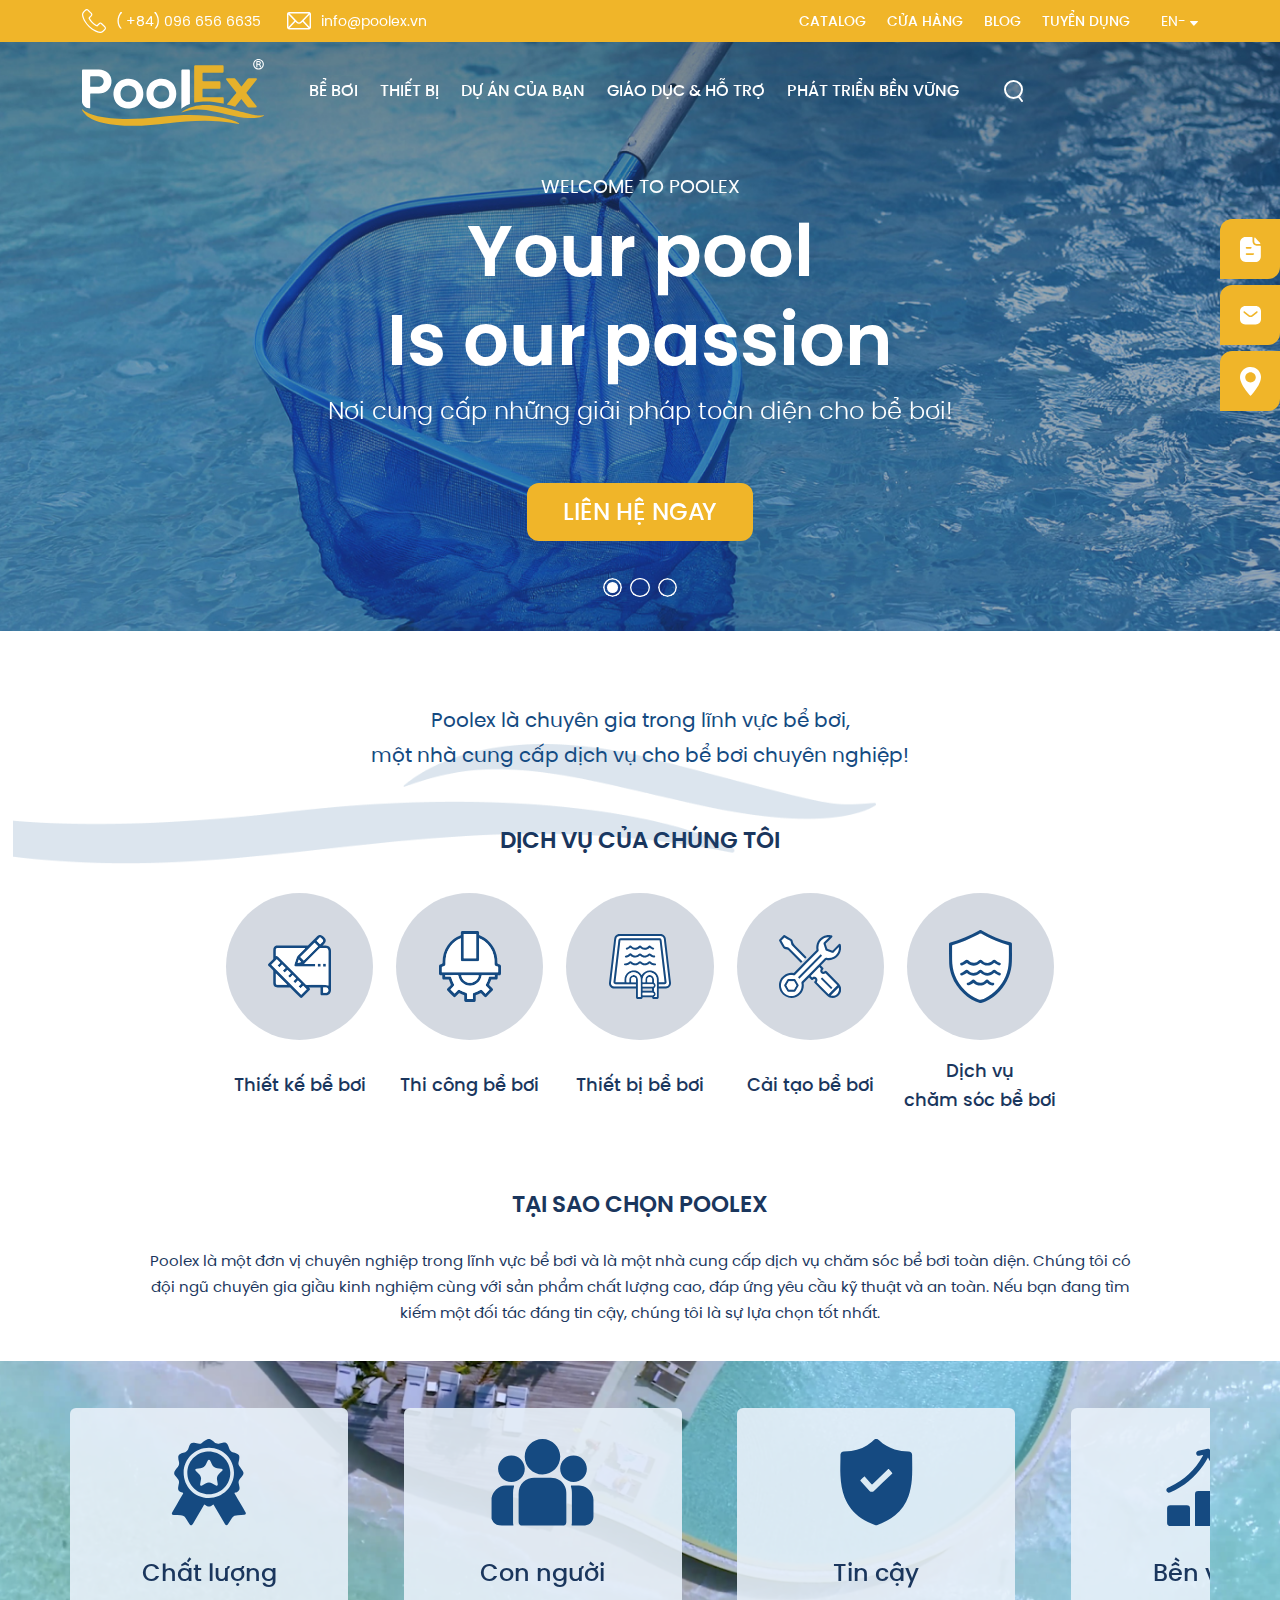
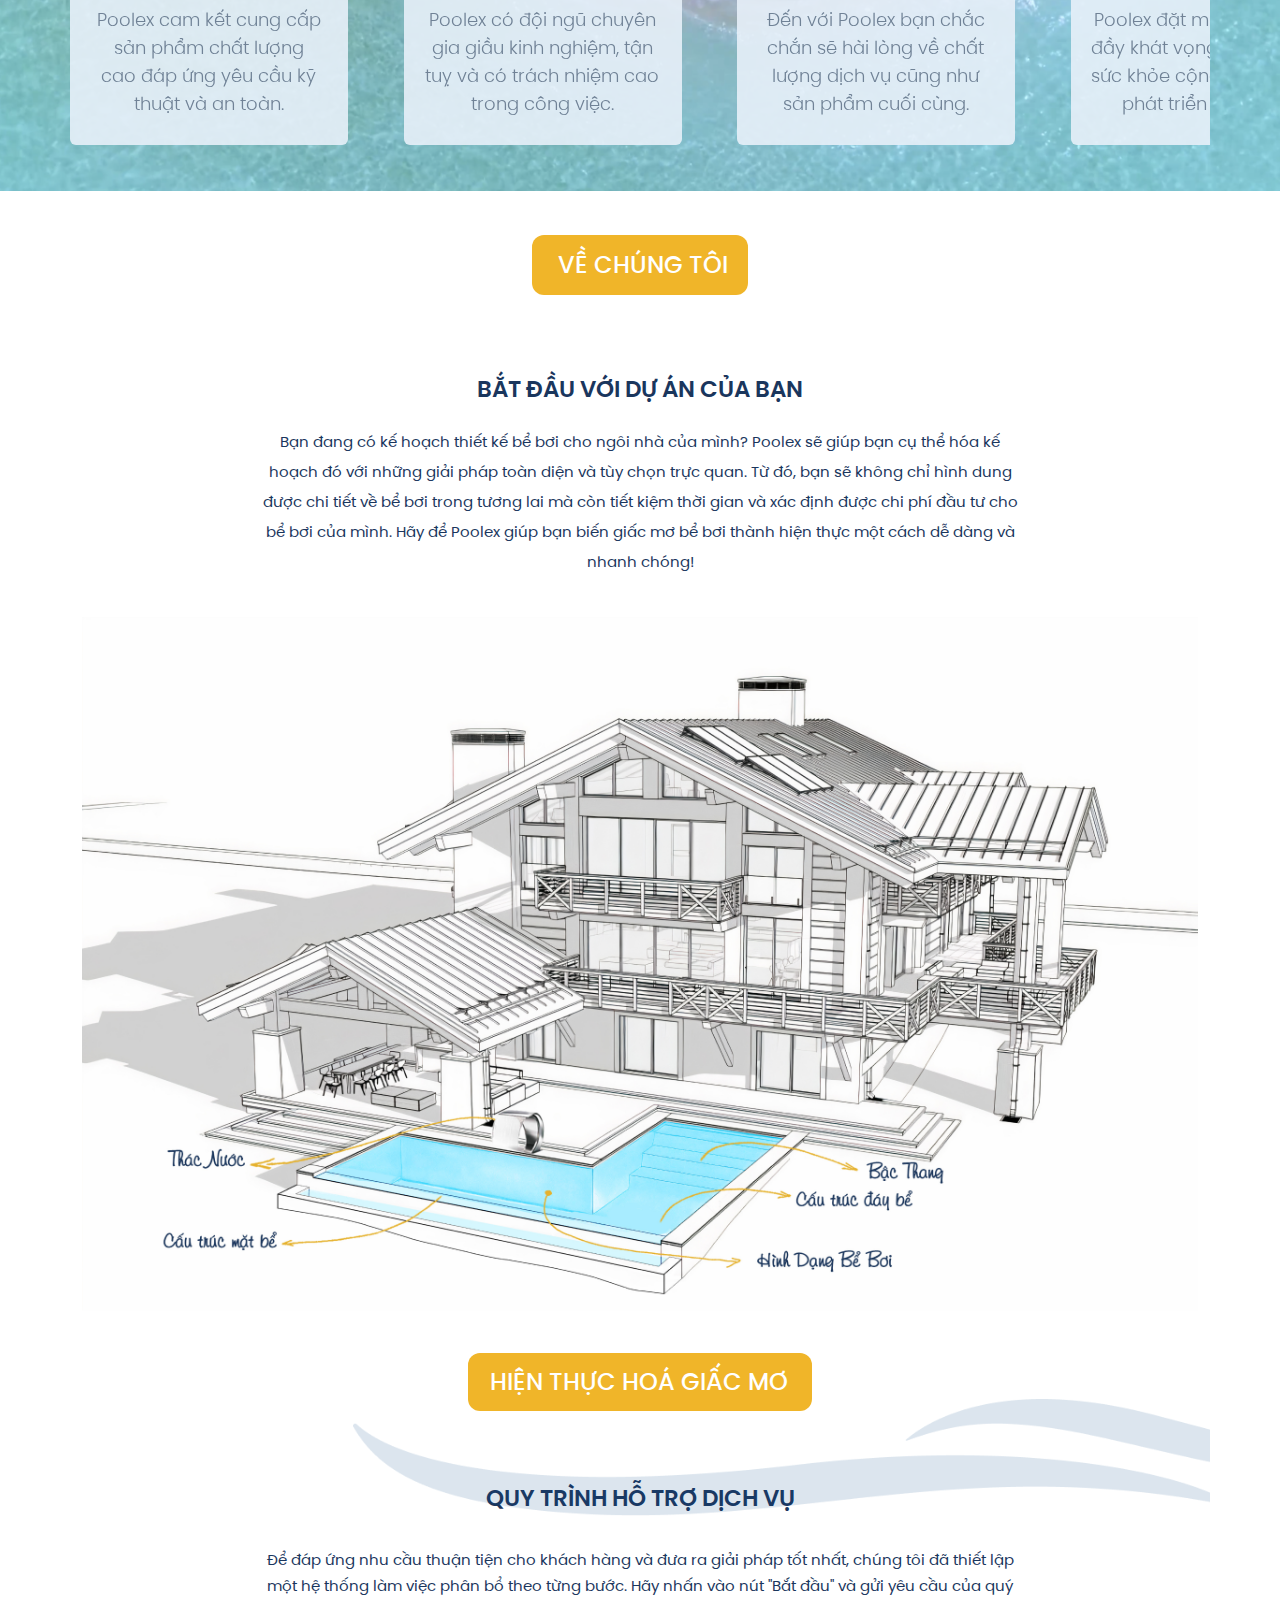
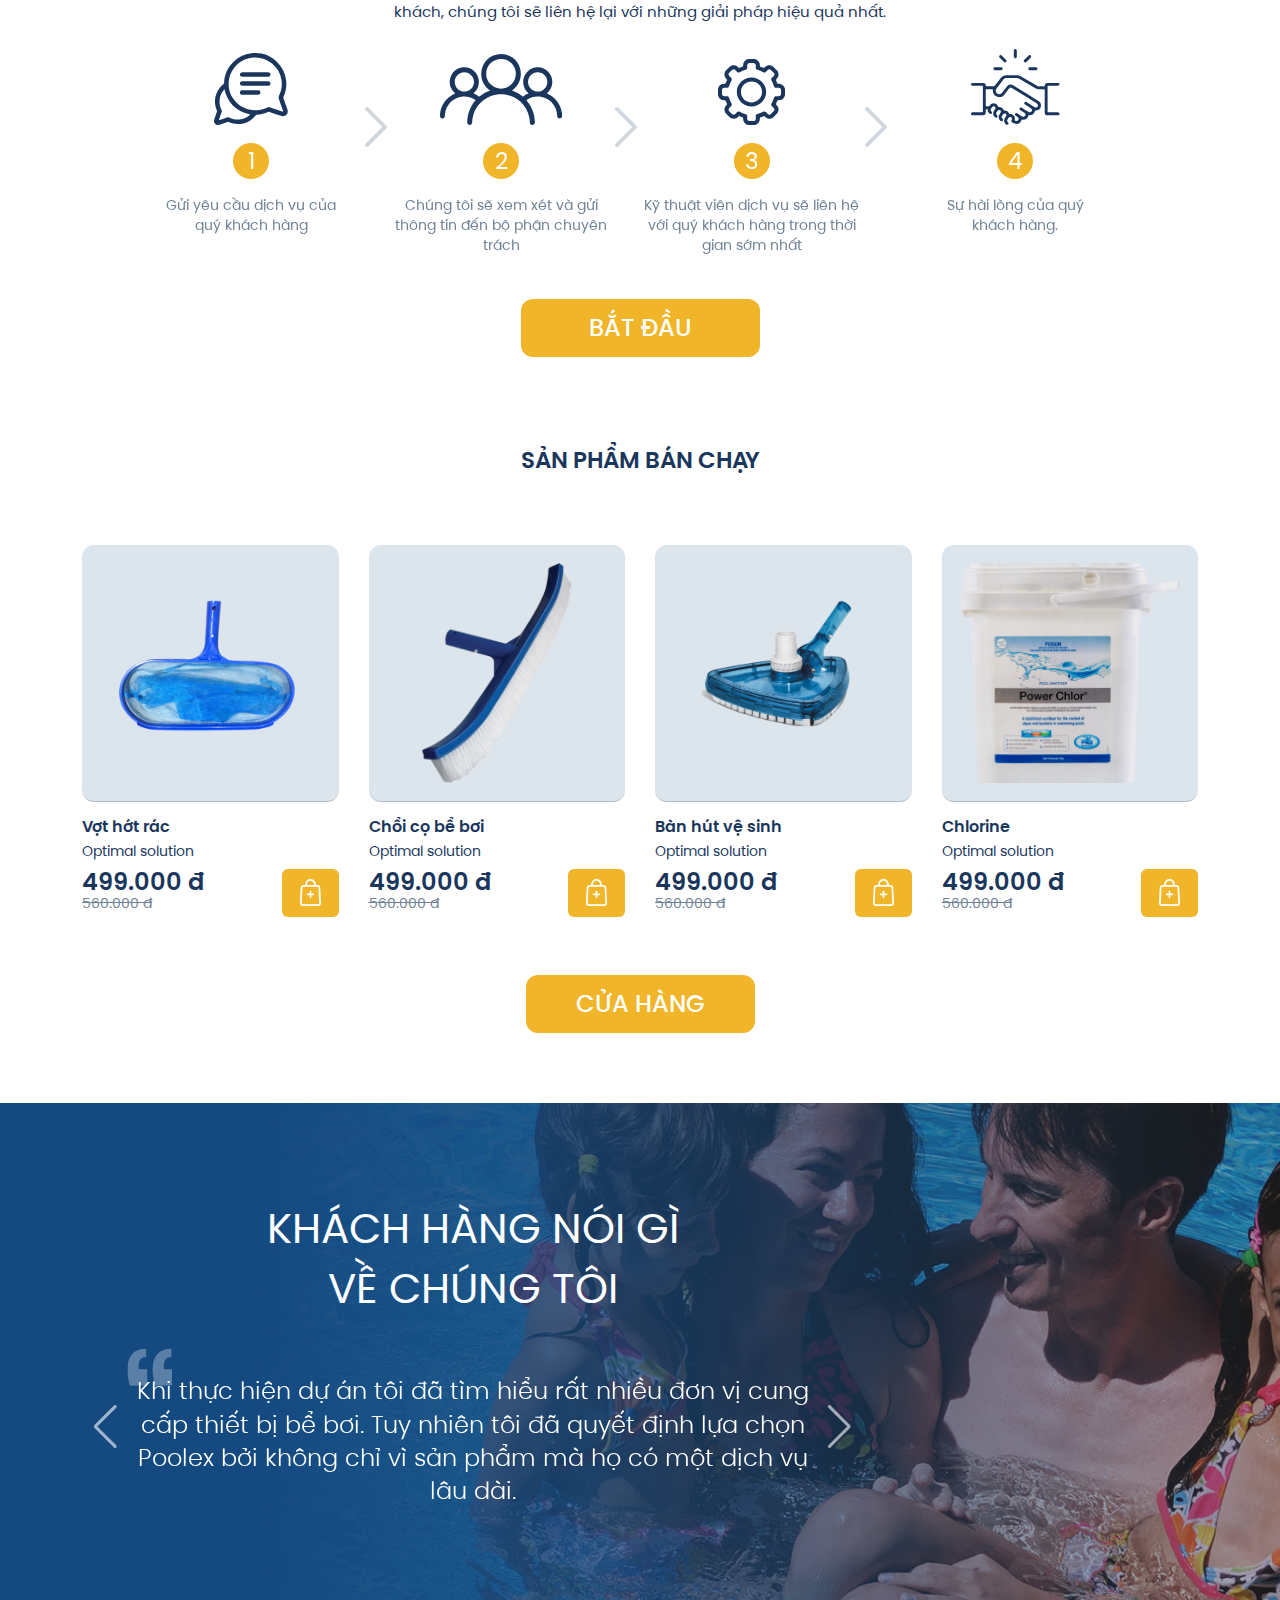
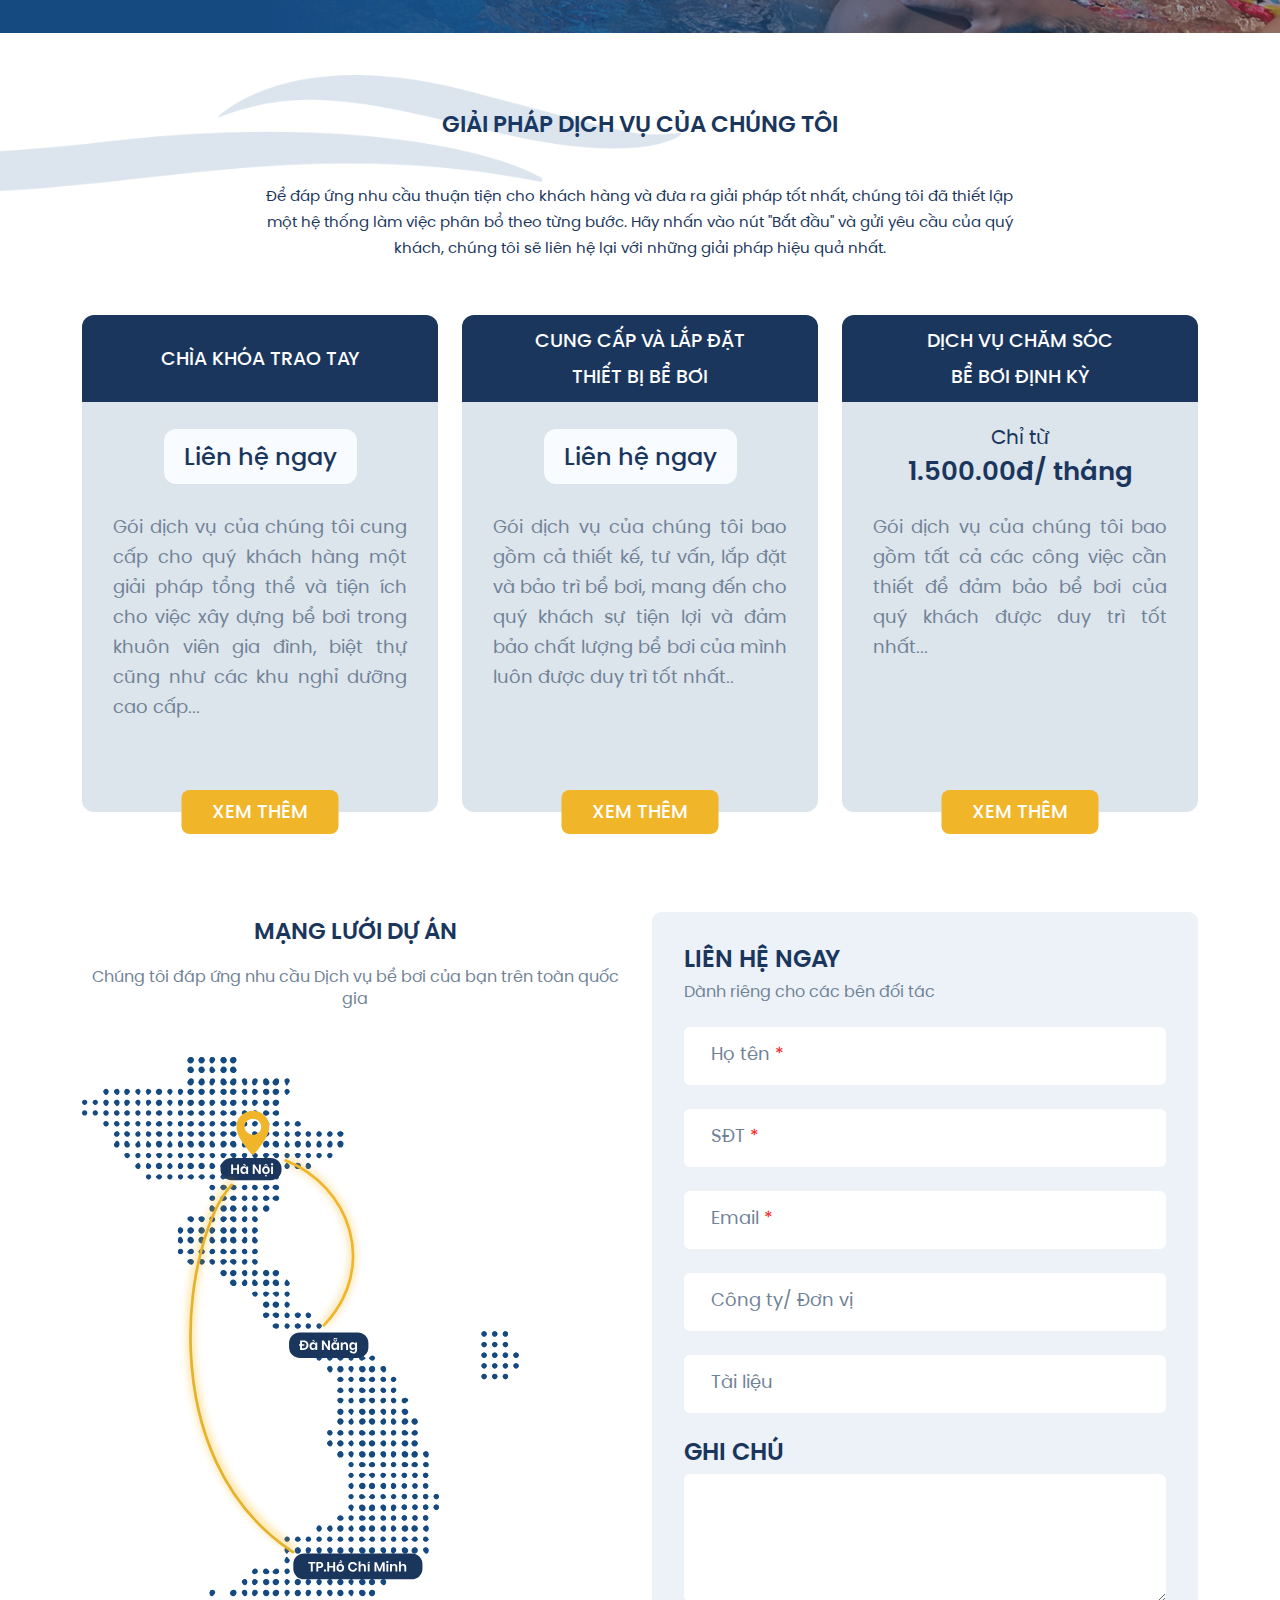
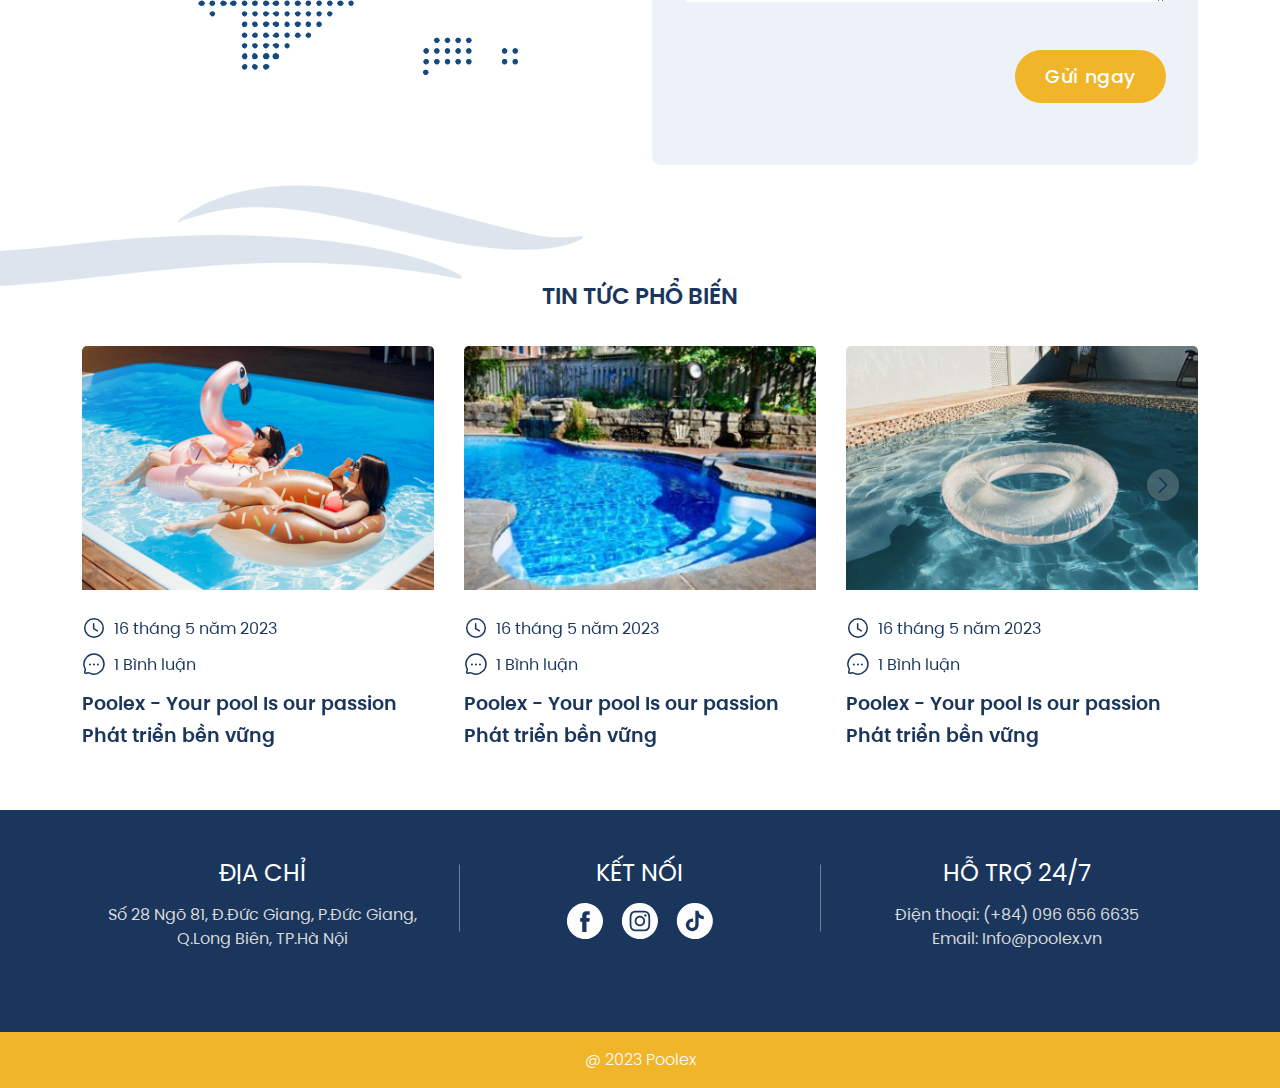
==== commit 8a602969: "." ====
--- a/index.html
+++ b/index.html
@@ -215,7 +215,8 @@
                 </li>
 
                 <li class="nav-item dropdown">
-                  <a href="#" class="header-link" role="button" data-bs-auto-close="outside" aria-expanded="false">THIẾT BỊ</a>
+                  <a href="#" class="header-link" role="button" data-bs-auto-close="outside" aria-expanded="false">THIẾT
+                    BỊ</a>
                   <ul class="dropdown-menu dropdown-menu__custom">
                     <li class="dropend">
                       <a href="#" class="dropdown-item dropend-toggle" role="button" aria-expanded="false">
@@ -283,11 +284,12 @@
                           <a href="#" class="dropdown-item">Robot vệ sinh</a>
                         </li>
                       </ul>
-                    </li> 
+                    </li>
                   </ul>
                 </li>
                 <li class="nav-item dropdown">
-                  <a href="#" class="header-link" role="button" data-bs-auto-close="outside" aria-expanded="false">DỰ ÁN CỦA BẠN</a>
+                  <a href="#" class="header-link" role="button" data-bs-auto-close="outside" aria-expanded="false">DỰ ÁN
+                    CỦA BẠN</a>
                   <ul class="dropdown-menu dropdown-menu__custom">
                     <li>
                       <a href="#" class="dropdown-item">Các bước triển khai</a>
@@ -1007,9 +1009,9 @@
                   </div>
                 </div>
               </div>
-              <div class="swiper-button-next procedure-btn-next"></div>
-              <div class="swiper-button-prev procedure-btn-prev"></div>
-            </div>
+            </div>
+            <div class="swiper-button-next procedure-btn-next"></div>
+            <div class="swiper-button-prev procedure-btn-prev"></div>
           </div>
           <button class="btn-general btnStart">BẮT ĐẦU</button>
         </div>
@@ -1577,14 +1579,14 @@
 
     var procedureSwiper = new Swiper(".procedure-swiper", {
       freeMode: true,
+      navigation: {
+        nextEl: ".procedure-btn-next",
+        prevEl: ".procedure-btn-prev",
+      },
       breakpoints: {
         0: {
           slidesPerView: 2,
           spaceBetween: 10,
-        },
-        395: {
-          slidesPerView: 3,
-          spaceBetween: 20,
         },
         768: {
           slidesPerView: 3,
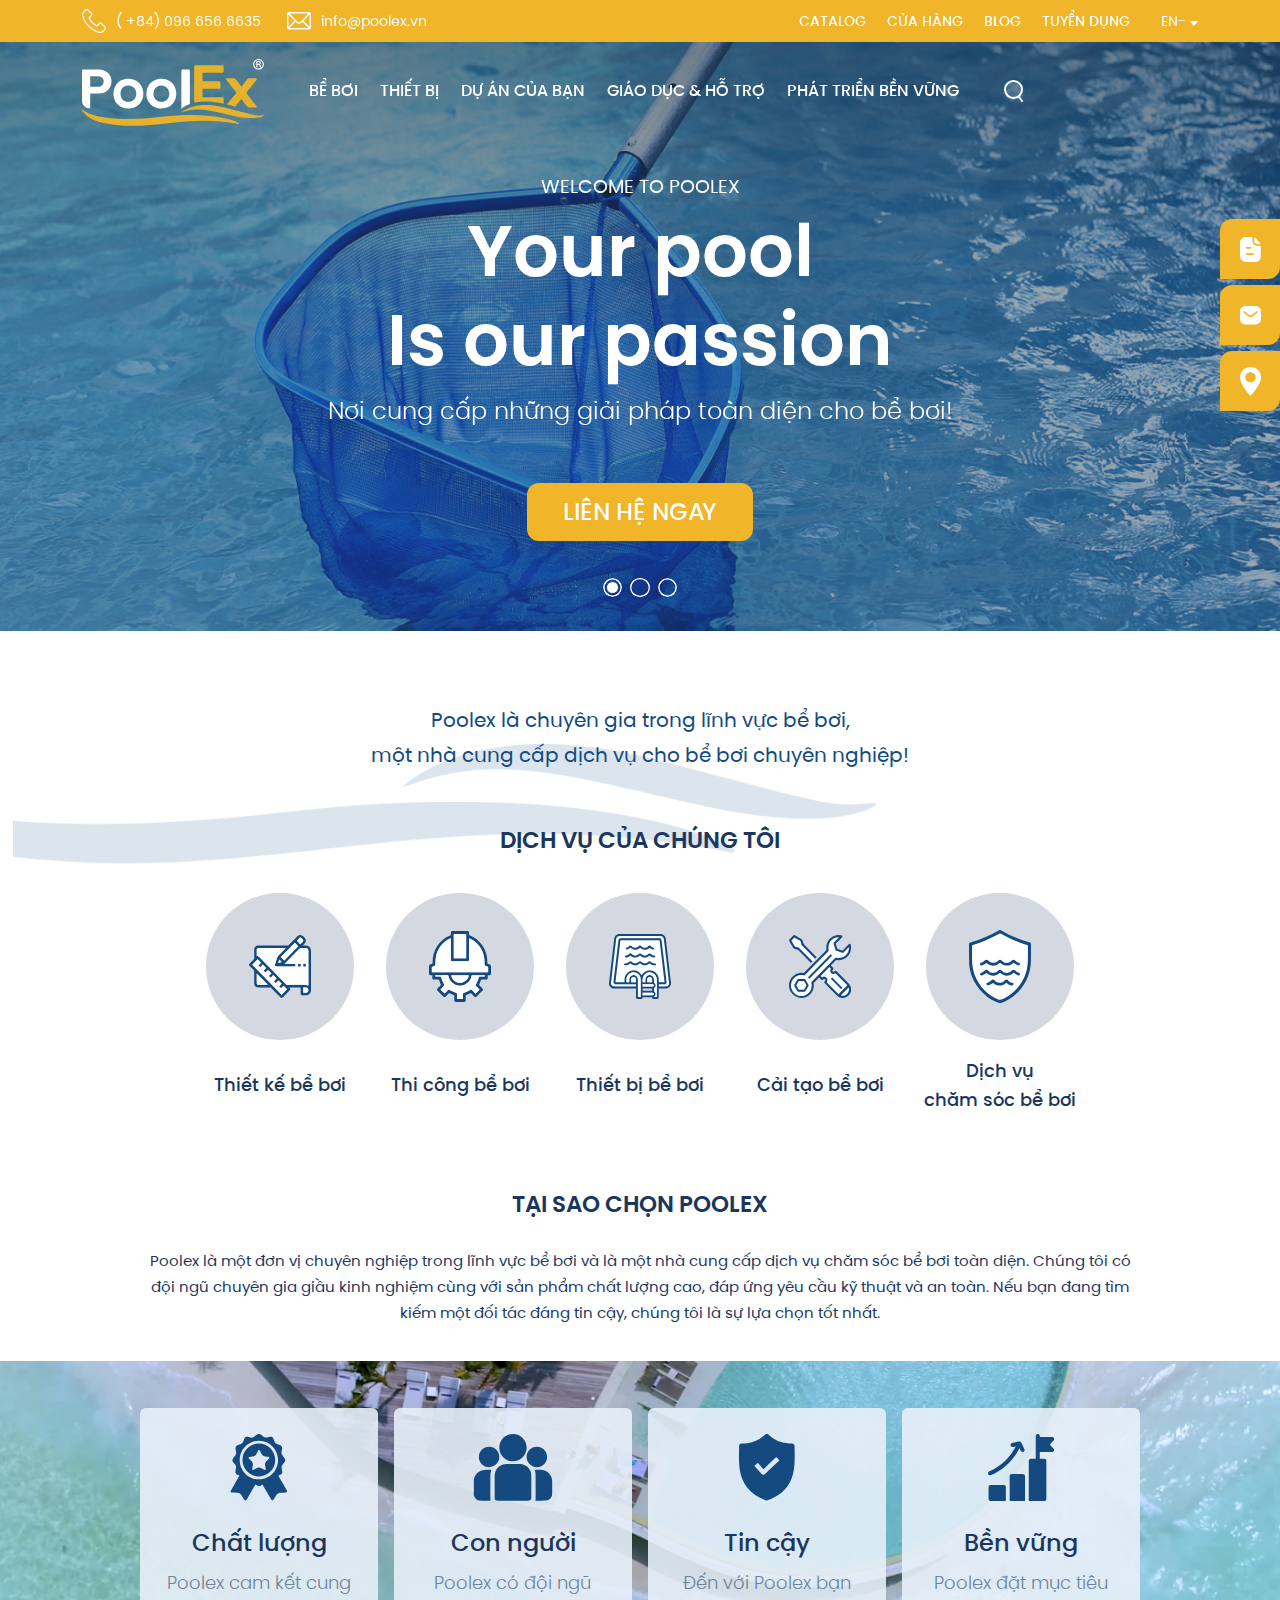
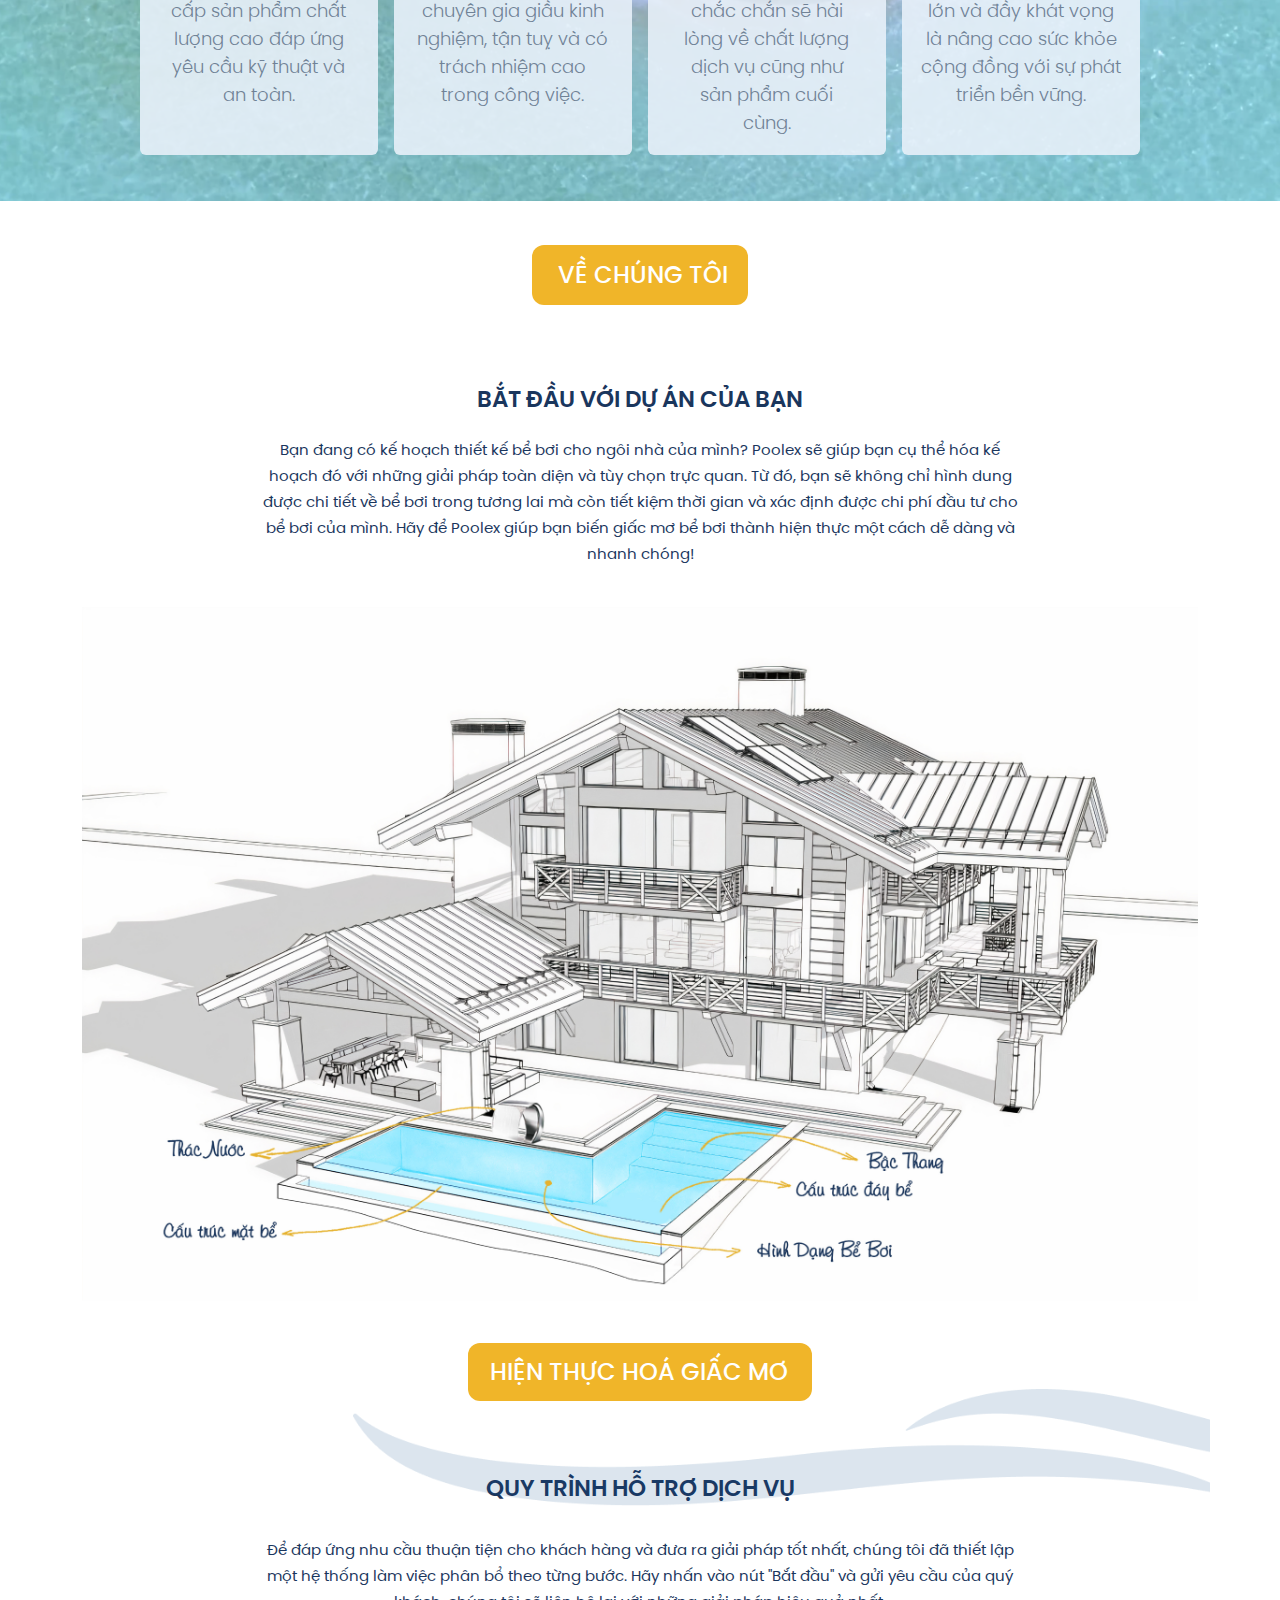
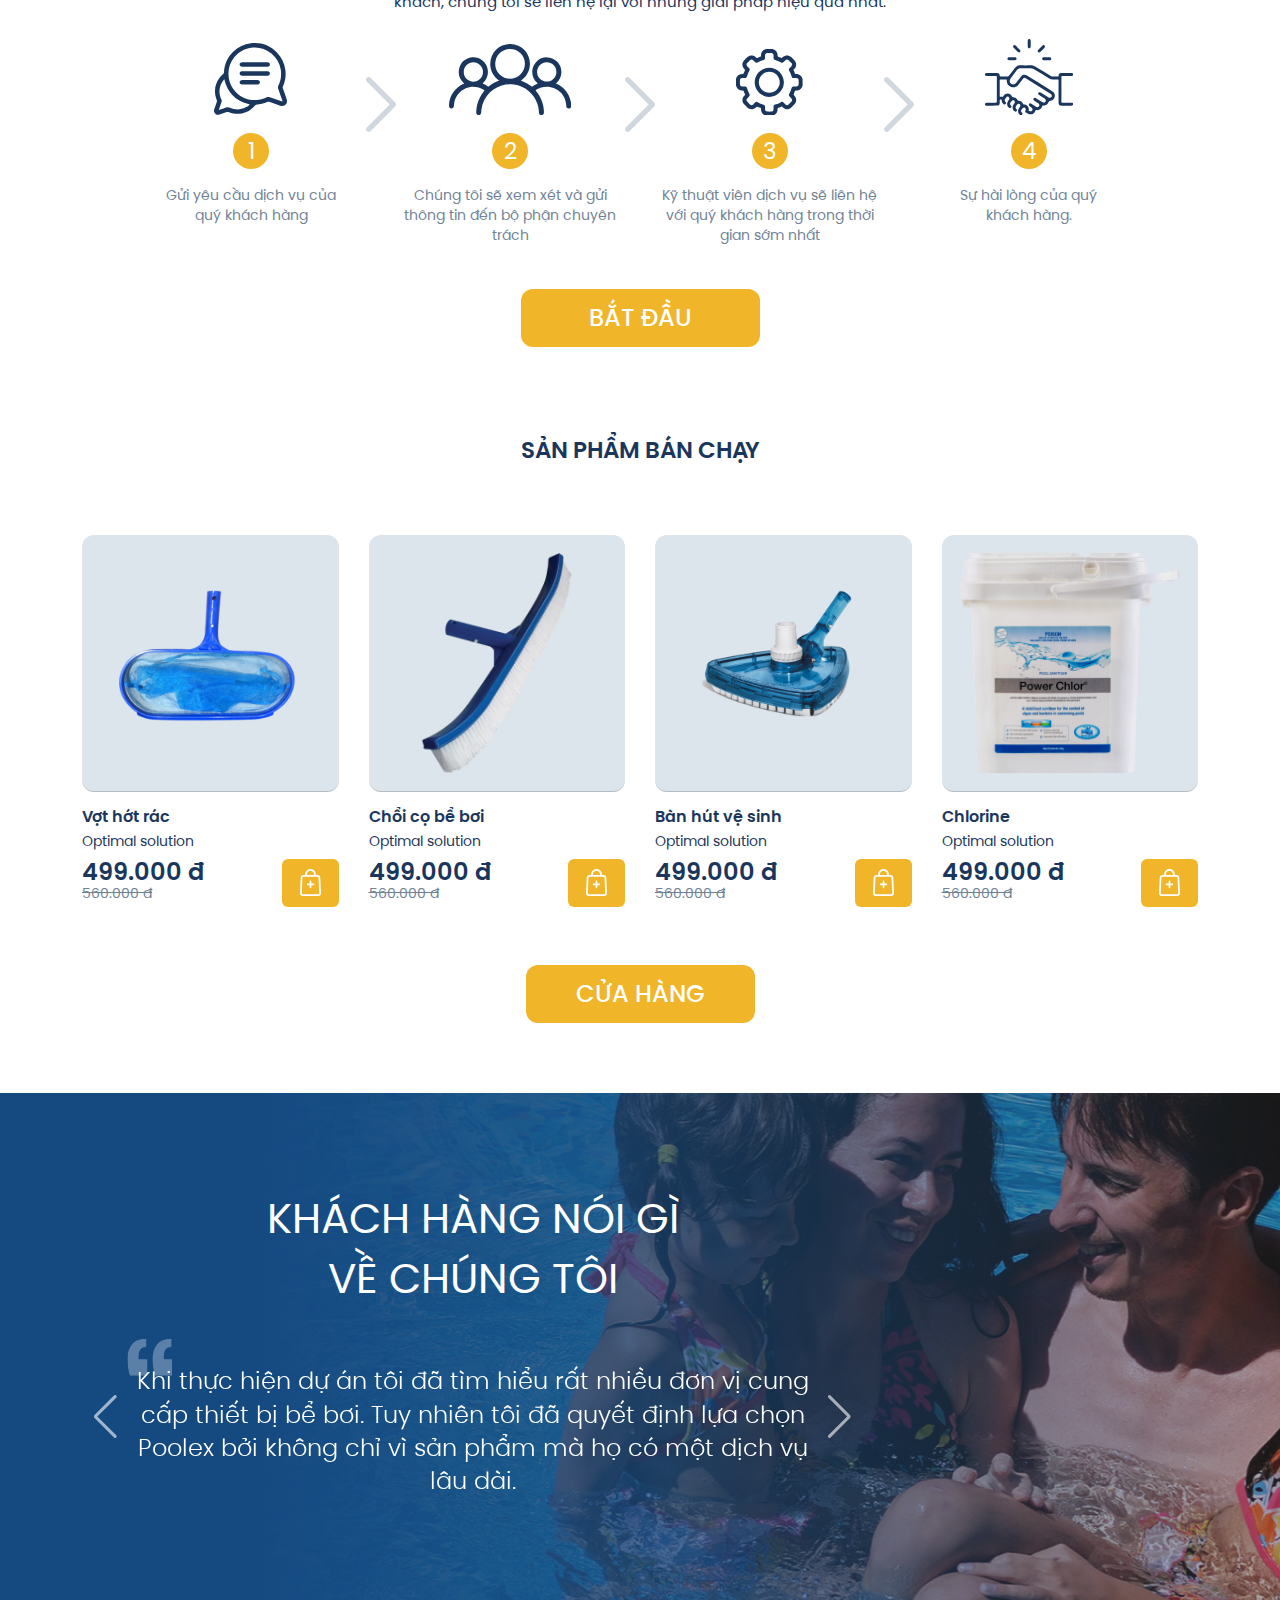
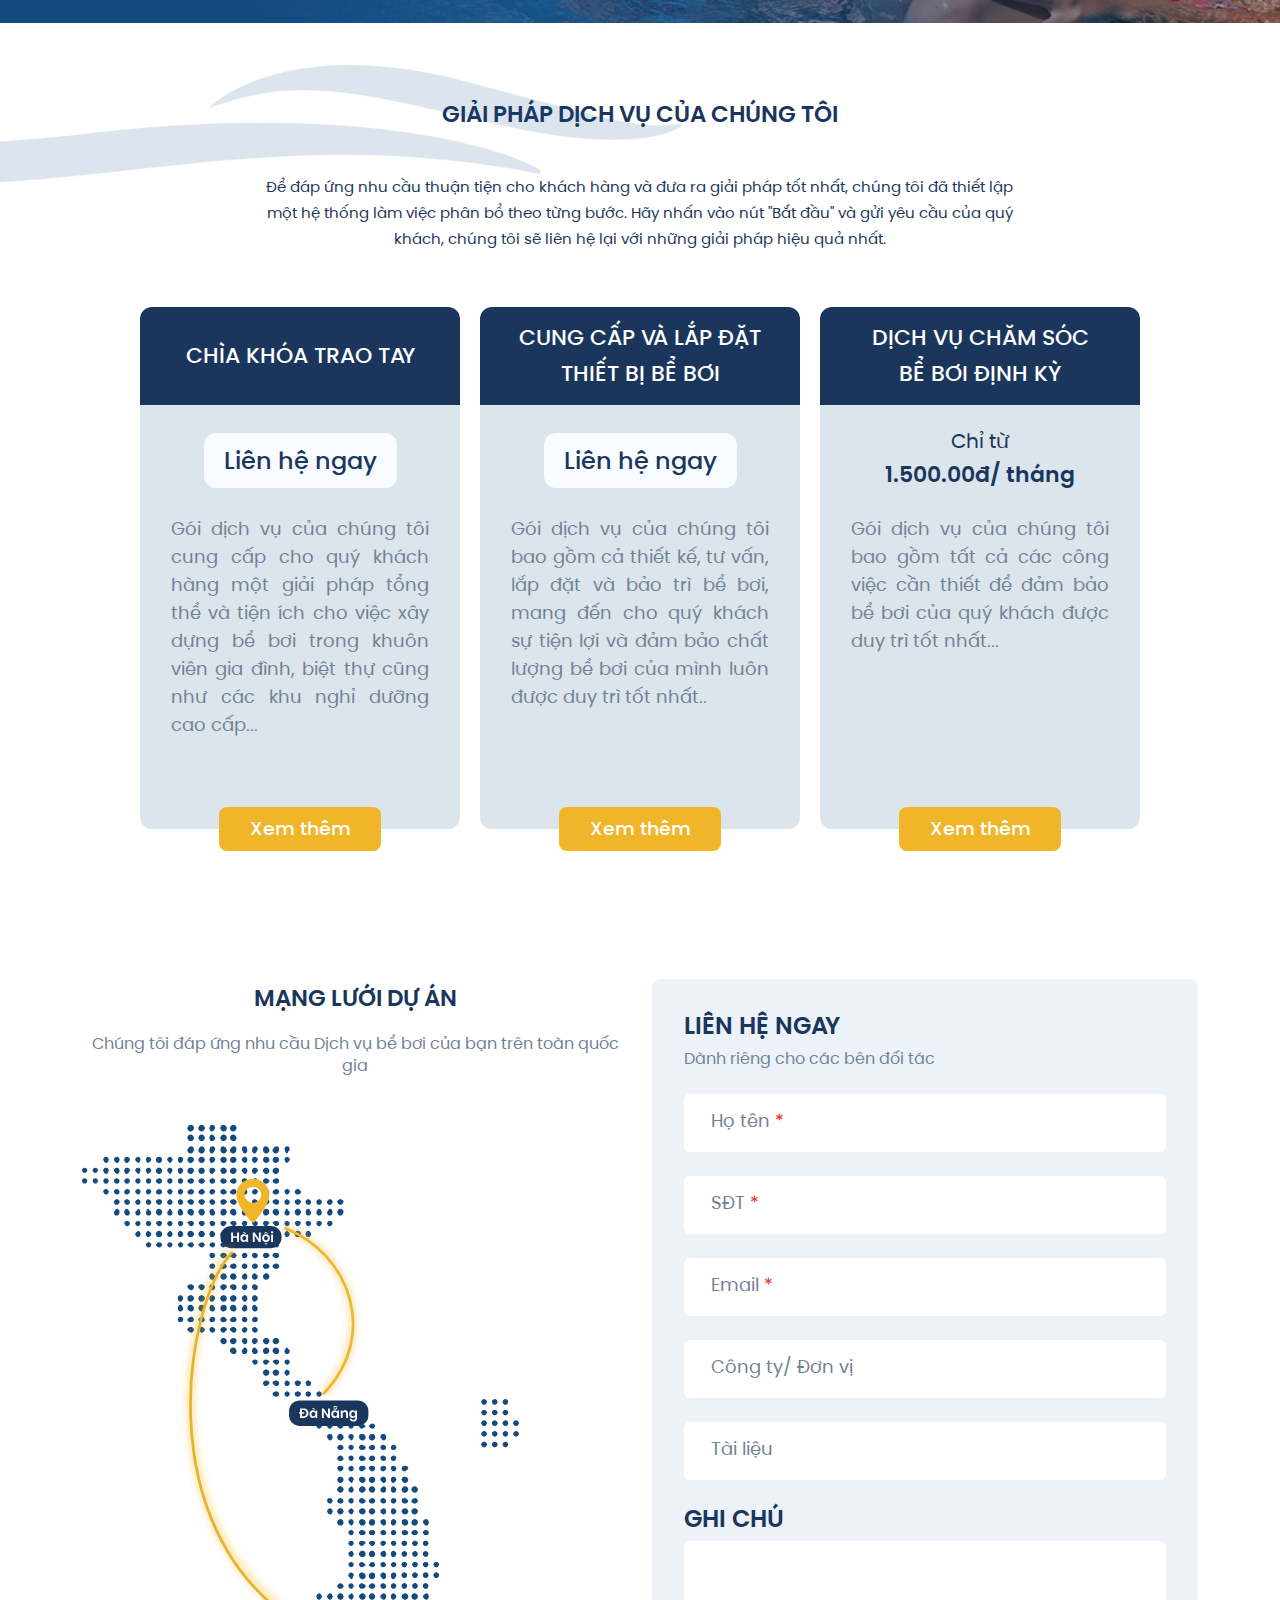
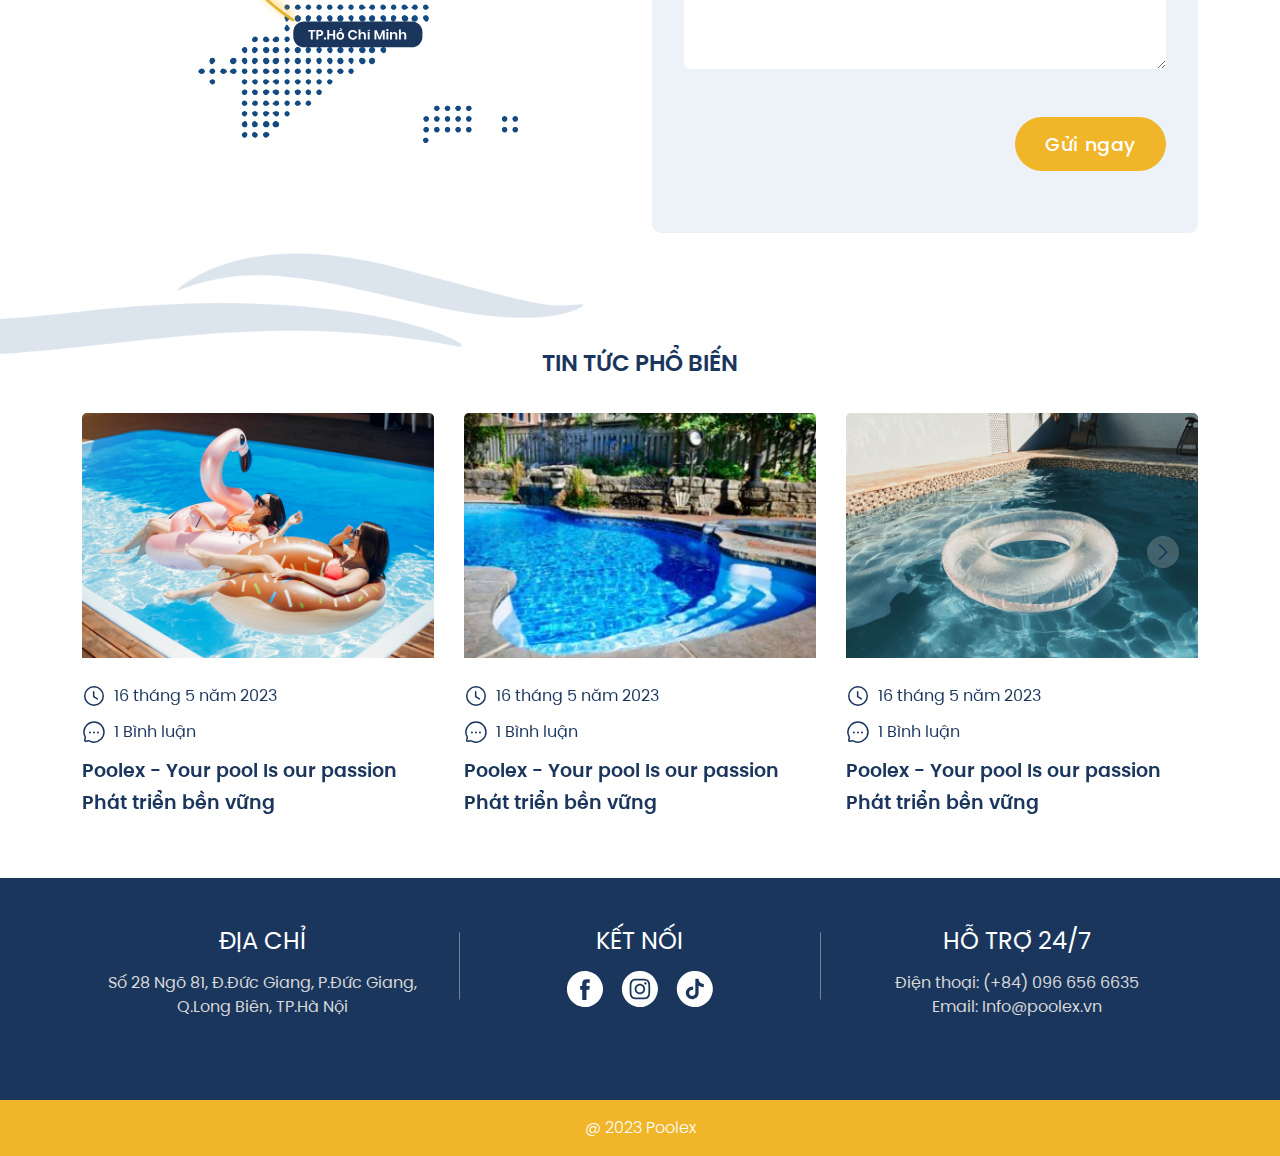
==== commit 4ad7e2e1: "." ====
--- a/index.html
+++ b/index.html
@@ -45,22 +45,21 @@
               </a>
             </div>
 
-            <div class="header-nav">
-              <ul class="header-list">
-                <li class="header-extra__item">
-                  <a href="#" class="header-link">CATALOG</a>
-                </li>
-                <li class="header-extra__item">
-                  <a href="#" class="header-link">cỬA HÀNG</a>
-                </li>
-                <li class="header-extra__item">
-                  <a href="#" class="header-link">bLOG</a>
-                </li>
-                <li class="header-extra__item">
-                  <a href="#" class="header-link">TUYỂN DỤNG</a>
-                </li>
-              </ul>
-            </div>
+            <ul class="header-nav">
+              <li class="header-extra__item">
+                <a href="#" class="header-link">CATALOG</a>
+              </li>
+              <li class="header-extra__item">
+                <a href="#" class="header-link">cỬA HÀNG</a>
+              </li>
+              <li class="header-extra__item">
+                <a href="#" class="header-link">bLOG</a>
+              </li>
+              <li class="header-extra__item">
+                <a href="#" class="header-link">TUYỂN DỤNG</a>
+              </li>
+            </ul>
+            
             <div class="header-extra__right dropdown">
               <div class="btnLanguage" role="button" data-bs-toggle="dropdown" aria-expanded="false">
                 <span>EN-</span>
@@ -80,554 +79,172 @@
             <div class="header-logo">
               <img src="./assets/images/logo/logo-header.svg" alt="" />
             </div>
-            <div class="header-nav">
-              <ul class="header-list">
-                <li class="nav-item dropdown">
-                  <a href="#" class="header-link" role="button" data-bs-auto-close="outside" aria-expanded="false">BỂ
-                    BƠI</a>
-                  <ul class="dropdown-menu dropdown-menu__custom">
-                    <li class="dropend">
-                      <a href="#" class="dropdown-item dropend-toggle" role="button" aria-expanded="false">
-                        Hình dáng bể bơi
-                        <img src="./assets/images/icons/stroke.svg" alt="" />
-                      </a>
-                      <ul class="dropdown-menu dropdown-submenu">
-                        <li>
-                          <a href="#" class="dropdown-item">Bể bơi hình chữ nhật</a>
-                        </li>
-                        <li>
-                          <hr class="dropdown-divider" />
-                        </li>
-                        <li>
-                          <a href="#" class="dropdown-item">Bể bơi hình vuông</a>
-                        </li>
-                        <li>
-                          <hr class="dropdown-divider" />
-                        </li>
-                        <li>
-                          <a href="#" class="dropdown-item">Bể bơi hình dạng bất kỳ</a>
-                        </li>
-                      </ul>
-                    </li>
-                    <li>
-                      <hr class="dropdown-divider" />
-                    </li>
-                    <li class="dropend">
-                      <a href="#" class="dropdown-item dropend-toggle" role="button" aria-expanded="false">
-                        Cấu trúc đáy bể
-                        <img src="./assets/images/icons/stroke.svg" alt="" />
-                      </a>
-                      <ul class="dropdown-menu dropdown-submenu">
-                        <li>
-                          <a href="#" class="dropdown-item">Đáy phẳng một cấp</a>
-                        </li>
-                        <li>
-                          <hr class="dropdown-divider" />
-                        </li>
-                        <li>
-                          <a href="#" class="dropdown-item">Đáy phẳng hai cấp</a>
-                        </li>
-                        <li>
-                          <hr class="dropdown-divider" />
-                        </li>
-                        <li>
-                          <a href="#" class="dropdown-item">Đáy xoải đều</a>
-                        </li>
-                        <li>
-                          <hr class="dropdown-divider" />
-                        </li>
-                        <li>
-                          <a href="#" class="dropdown-item">Đáy bể nhẩy cầu</a>
-                        </li>
-                      </ul>
-                    </li>
-                    <li>
-                      <hr class="dropdown-divider" />
-                    </li>
-                    <li class="dropend">
-                      <a href="#" class="dropdown-item dropend-toggle" role="button" aria-expanded="false">
-                        Bậc thang
-                        <img src="./assets/images/icons/stroke.svg" alt="" />
-                      </a>
-                      <ul class="dropdown-menu dropdown-submenu">
-                        <li>
-                          <a href="#" class="dropdown-item">Dạng cung tròn</a>
-                        </li>
-                        <li>
-                          <hr class="dropdown-divider" />
-                        </li>
-                        <li>
-                          <a href="#" class="dropdown-item">Dạng độc lập</a>
-                        </li>
-                        <li>
-                          <hr class="dropdown-divider" />
-                        </li>
-                        <li>
-                          <a href="#" class="dropdown-item">Dạng cắt góc</a>
-                        </li>
-                        <li>
-                          <hr class="dropdown-divider" />
-                        </li>
-                        <li>
-                          <a href="#" class="dropdown-item">Dạng trải dài</a>
-                        </li>
-                        <li>
-                          <hr class="dropdown-divider" />
-                        </li>
-                        <li>
-                          <a href="#" class="dropdown-item">Dạng tùy chỉnh</a>
-                        </li>
-                      </ul>
-                    </li>
-                    <li>
-                      <hr class="dropdown-divider" />
-                    </li>
-                    <li class="dropend">
-                      <a href="#" class="dropdown-item dropend-toggle" role="button" aria-expanded="false">
-                        Thác nước
-                        <img src="./assets/images/icons/stroke.svg" alt="" />
-                      </a>
-                      <ul class="dropdown-menu dropdown-submenu">
-                        <li>
-                          <a href="#" class="dropdown-item">Thác nước design</a>
-                        </li>
-                        <li>
-                          <hr class="dropdown-divider" />
-                        </li>
-                        <li>
-                          <a href="#" class="dropdown-item">Thác nước âm tường</a>
-                        </li>
-                        <li>
-                          <hr class="dropdown-divider" />
-                        </li>
-                        <li>
-                          <a href="#" class="dropdown-item">Thác nước tràn tự nhiên</a>
-                        </li>
-                      </ul>
-                    </li>
-                    <li>
-                      <hr class="dropdown-divider" />
-                    </li>
-                    <li>
-                      <a href="#" class="dropdown-item">Xây dựng cấu hình</a>
-                    </li>
-                  </ul>
-                </li>
-
-                <li class="nav-item dropdown">
-                  <a href="#" class="header-link" role="button" data-bs-auto-close="outside" aria-expanded="false">THIẾT
-                    BỊ</a>
-                  <ul class="dropdown-menu dropdown-menu__custom">
-                    <li class="dropend">
-                      <a href="#" class="dropdown-item dropend-toggle" role="button" aria-expanded="false">
-                        Tuỳ chọn nâng cao
-                        <img src="./assets/images/icons/stroke.svg" alt="" />
-                      </a>
-                      <ul class="dropdown-menu dropdown-submenu">
-                        <li>
-                          <a href="#" class="dropdown-item">Giai pháp lọc nước</a>
-                        </li>
-                        <li>
-                          <hr class="dropdown-divider" />
-                        </li>
-                        <li>
-                          <a href="#" class="dropdown-item">Giải pháp khử trùng</a>
-                        </li>
-                        <li>
-                          <hr class="dropdown-divider" />
-                        </li>
-                        <li>
-                          <a href="#" class="dropdown-item">Thiết bị chiếu sáng</a>
-                        </li>
-                        <li>
-                          <hr class="dropdown-divider" />
-                        </li>
-                        <li>
-                          <a href="#" class="dropdown-item">Thiết bị vệ sinh</a>
-                        </li>
-                        <li>
-                          <hr class="dropdown-divider" />
-                        </li>
-                        <li>
-                          <a href="#" class="dropdown-item">Phụ kiện</a>
-                        </li>
-                      </ul>
-                    </li>
-                    <li>
-                      <hr class="dropdown-divider" />
-                    </li>
-                    <li class="dropend">
-                      <a href="#" class="dropdown-item dropend-toggle" role="button" aria-expanded="false">
-                        Tuỳ chọn cơ bản
-                        <img src="./assets/images/icons/stroke.svg" alt="" />
-                      </a>
-                      <ul class="dropdown-menu dropdown-submenu">
-                        <li>
-                          <a href="#" class="dropdown-item">Hệ thống cấp nhiệt</a>
-                        </li>
-                        <li>
-                          <hr class="dropdown-divider" />
-                        </li>
-                        <li>
-                          <a href="#" class="dropdown-item">Hệ thống sục massage</a>
-                        </li>
-                        <li>
-                          <hr class="dropdown-divider" />
-                        </li>
-                        <li>
-                          <a href="#" class="dropdown-item">Hệ thống bơi ngược dòng</a>
-                        </li>
-                        <li>
-                          <hr class="dropdown-divider" />
-                        </li>
-                        <li>
-                          <a href="#" class="dropdown-item">Robot vệ sinh</a>
-                        </li>
-                      </ul>
-                    </li>
-                  </ul>
-                </li>
-                <li class="nav-item dropdown">
-                  <a href="#" class="header-link" role="button" data-bs-auto-close="outside" aria-expanded="false">DỰ ÁN
-                    CỦA BẠN</a>
-                  <ul class="dropdown-menu dropdown-menu__custom">
-                    <li>
-                      <a href="#" class="dropdown-item">Các bước triển khai</a>
-                    </li>
-                    <li>
-                      <hr class="dropdown-divider" />
-                    </li>
-                    <li>
-                      <a href="#" class="dropdown-item">Thực hiện hóa dự án của bạn</a>
-                    </li>
-                    <li>
-                      <hr class="dropdown-divider" />
-                    </li>
-                    <li>
-                      <a href="#" class="dropdown-item">Giải pháp của chúng tôi</a>
-                    </li>
-                  </ul>
-                </li>
-                <li class="nav-item">
-                  <a href="#" class="header-link">GIÁO DỤC & HỖ TRỢ</a>
-                </li>
-                <li class="nav-item">
-                  <a href="#" class="header-link">PHÁT TRIỂN BỀN VỮNG</a>
-                </li>
-              </ul>
-            </div>
-            <!-- offcanvas-top -->
-            <div class="offcanvas-top__container">
-              <button class="btnSearch" type="button" data-bs-toggle="offcanvas" data-bs-target="#offcanvasTop"
-                aria-controls="offcanvasTop">
-                <img src="./assets/images/icons/search.svg" alt="" />
-              </button>
-              <div class="offcanvas offcanvas-top header-offcanvas__top" data-bs-scroll="true" tabindex="-1"
-                id="offcanvasTop" aria-labelledby="offcanvasTopLabel">
-                <div class="offcanvas-body">
-                  <div class="header-search">
-                    <div class="container">
-                      <div class="header-search__wrapper">
-                        <div class="header-search__input">
-                          <div class="input-group">
-                            <input type="text" id="header-input" class="form-control"
-                              placeholder="Tìm Kiếm sản phẩm, Danh mục mong muốn...." aria-label="Recipient's username"
-                              aria-describedby="button-addon2" />
-                            <button class="btnSearchTop" type="button" id="button-addon2">
-                              <img src="./assets/images/icons/search2.svg" alt="" />
-                            </button>
-                          </div>
-                        </div>
-                        <button type="button" class="btnClose" data-bs-dismiss="offcanvas" aria-label="Close">
-                          <img src="./assets/images/icons/close.svg" alt="" />
-                        </button>
-                        <div class="header-keyword">
-                          <div class="header-keyword__title mb-4">
-                            Từ khóa nổi bật
-                          </div>
-                          <div class="header-keyword__list">
-                            <a href="#">Từ khóa</a>
-                            <a href="#">Từ khóa</a>
-                            <a href="#">Từ khóa</a>
-                          </div>
-                        </div>
-                      </div>
-                    </div>
-                  </div>
-                </div>
-              </div>
-            </div>
-            <!-- ----------------------------------------------------------------- -->
-            <!-- Respon -->
-            <!-- offcanvas-right -->
-            <div class="offcanvas-right__container">
-              <button class="navbar-toggler btnMenu" type="button" data-bs-toggle="offcanvas"
-                data-bs-target="#offcanvasDarkNavbar" aria-controls="offcanvasDarkNavbar">
-                <img src="./assets/images/icons/burger.svg" alt="" />
-              </button>
-              <div class="offcanvas offcanvas-end header-offcanvas__right" data-bs-scroll="true" tabindex="-1"
-                id="offcanvasDarkNavbar" aria-labelledby="offcanvasDarkNavbarLabel">
-                <div class="offcanvas-header">
-                  <nav class="header-main__language" style="--bs-breadcrumb-divider: '|'" aria-label="breadcrumb">
-                    <ol class="breadcrumb">
-                      <li class="breadcrumb-item active" aria-current="page">
-                        <a href="#">VI -</a>
-                      </li>
-                      <li class="breadcrumb-item"><a href="#">EN -</a></li>
-                    </ol>
-                  </nav>
-                  <button type="button" class="btnClose2" data-bs-dismiss="offcanvas" aria-label="Close">
-                    <img src="./assets/images/icons/close2.svg" alt="" />
-                  </button>
-                </div>
-                <div class="offcanvas-body">
-                  <div class="accordion accordionMain" id="accordionMenuMain">
-                    <div class="accordion-item">
-                      <h2 class="accordion-header">
-                        <button class="accordion-button collapsed" type="button" data-bs-toggle="collapse"
-                          data-bs-target="#collapseOne" aria-expanded="true" aria-controls="collapseOne">
-                          BỂ BƠI
-                        </button>
-                      </h2>
-                      <div id="collapseOne" class="accordion-collapse collapse" data-bs-parent="#accordionMenuMain">
-                        <div class="accordion-body">
-                          <!-- Second Accordition -->
-                          <div class="accordion accordionSecond" id="accordionMenuSecond">
-                            <div class="accordion-item">
-                              <h2 class="accordion-header">
-                                <button class="accordion-button collapsed" type="button" data-bs-toggle="collapse"
-                                  data-bs-target="#collapseOne1st" aria-expanded="false" aria-controls="collapseOne1st">
-                                  Hình dáng bể bơi
-                                </button>
-                              </h2>
-                              <div id="collapseOne1st" class="accordion-collapse collapse"
-                                data-bs-parent="#accordionMenuSecond">
-                                <div class="accordion-body">
-                                  <a href="#">
-                                    <li>Bể bơi hình chữ nhật</li>
-                                  </a>
-                                  <a href="#">
-                                    <li>Bể bơi hình vuông</li>
-                                  </a>
-                                  <a href="#">
-                                    <li>Bể bơi hình dạng bất kỳ</li>
-                                  </a>
-                                </div>
-                              </div>
-                            </div>
-                            <div class="accordion-item">
-                              <h2 class="accordion-header">
-                                <button class="accordion-button collapsed" type="button" data-bs-toggle="collapse"
-                                  data-bs-target="#collapseOne2nd" aria-expanded="false" aria-controls="collapseOne2nd">
-                                  Cấu trúc đáy bể
-                                </button>
-                              </h2>
-                              <div id="collapseOne2nd" class="accordion-collapse collapse"
-                                data-bs-parent="#accordionMenuSecond">
-                                <div class="accordion-body">
-                                  <a href="#">
-                                    <li>Đáy phẳng một cấp</li>
-                                  </a>
-                                  <a href="#">
-                                    <li>Đáy phẳng hai cấp</li>
-                                  </a>
-                                  <a href="#">
-                                    <li>Đáy xoải đều</li>
-                                  </a>
-                                  <a href="#">
-                                    <li>Đáy bể nhẩy cầu</li>
-                                  </a>
-                                </div>
-                              </div>
-                            </div>
-                            <div class="accordion-item">
-                              <h2 class="accordion-header">
-                                <button class="accordion-button collapsed" type="button" data-bs-toggle="collapse"
-                                  data-bs-target="#collapseOne3rd" aria-expanded="false" aria-controls="collapseOne3rd">
-                                  Bậc thang
-                                </button>
-                              </h2>
-                              <div id="collapseOne3rd" class="accordion-collapse collapse"
-                                data-bs-parent="#accordionMenuSecond">
-                                <div class="accordion-body">
-                                  <a href="#">
-                                    <li>Dạng cung tròn</li>
-                                  </a>
-                                  <a href="#">
-                                    <li>Dạng độc lập</li>
-                                  </a>
-                                  <a href="#">
-                                    <li>Dạng cắt góc</li>
-                                  </a>
-                                  <a href="#">
-                                    <li>Dạng trải dài</li>
-                                  </a>
-                                  <a href="#">
-                                    <li>Dạng tùy chỉnh</li>
-                                  </a>
-                                </div>
-                              </div>
-                            </div>
-                            <div class="accordion-item">
-                              <h2 class="accordion-header">
-                                <button class="accordion-button collapsed" type="button" data-bs-toggle="collapse"
-                                  data-bs-target="#collapseOne4th" aria-expanded="false" aria-controls="collapseOne4th">
-                                  Thác nước
-                                </button>
-                              </h2>
-                              <div id="collapseOne4th" class="accordion-collapse collapse"
-                                data-bs-parent="#accordionMenuSecond">
-                                <div class="accordion-body">
-                                  <a href="#">
-                                    <li>Thác nước design</li>
-                                  </a>
-                                  <a href="#">
-                                    <li>Thác nước âm tường</li>
-                                  </a>
-                                  <a href="#">
-                                    <li>Thác nước tràn tự nhiên</li>
-                                  </a>
-                                </div>
-                              </div>
-                            </div>
-                            <div class="accordion-item">
-                              <h2 class="accordion-header">
-                                <a href="#" class="a-c1">Xây dựng cấu hình</a>
-                              </h2>
-                            </div>
-                          </div>
-                        </div>
-                      </div>
-                    </div>
-                    <div class="accordion-item">
-                      <h2 class="accordion-header">
-                        <button class="accordion-button collapsed" type="button" data-bs-toggle="collapse"
-                          data-bs-target="#collapseTwo" aria-expanded="false" aria-controls="collapseTwo">
-                          THIẾT BỊ
-                        </button>
-                      </h2>
-                      <div id="collapseTwo" class="accordion-collapse collapse" data-bs-parent="#accordionMenuMain">
-                        <div class="accordion-body">
-                          <!-- Third Accordition -->
-                          <div class="accordion accordionThird" id="accordionMenuThird">
-                            <div class="accordion-item">
-                              <h2 class="accordion-header">
-                                <button class="accordion-button collapsed" type="button" data-bs-toggle="collapse"
-                                  data-bs-target="#collapseTwo1st" aria-expanded="false" aria-controls="collapseTwo1st">
-                                  Tuỳ chọn nâng cao
-                                </button>
-                              </h2>
-                              <div id="collapseTwo1st" class="accordion-collapse collapse"
-                                data-bs-parent="#accordionMenuThird">
-                                <div class="accordion-body">
-                                  <a href="#">
-                                    <li>Giai pháp lọc nước</li>
-                                  </a>
-                                  <a href="#">
-                                    <li>Giải pháp khử trùng</li>
-                                  </a>
-                                  <a href="#">
-                                    <li>Thiết bị chiếu sáng</li>
-                                  </a>
-                                  <a href="#">
-                                    <li>Thiết bị vệ sinh</li>
-                                  </a>
-                                  <a href="#">
-                                    <li>Phụ kiện</li>
-                                  </a>
-                                </div>
-                              </div>
-                            </div>
-                            <div class="accordion-item">
-                              <h2 class="accordion-header">
-                                <button class="accordion-button collapsed" type="button" data-bs-toggle="collapse"
-                                  data-bs-target="#collapseOne2nd" aria-expanded="false" aria-controls="collapseOne2nd">
-                                  Tuỳ chọn cơ bản
-                                </button>
-                              </h2>
-                              <div id="collapseOne2nd" class="accordion-collapse collapse"
-                                data-bs-parent="#accordionMenuThird">
-                                <div class="accordion-body">
-                                  <a href="#">
-                                    <li>Hệ thống cấp nhiệt</li>
-                                  </a>
-                                  <a href="#">
-                                    <li>Hệ thống sục massage</li>
-                                  </a>
-                                  <a href="#">
-                                    <li>Hệ thống bơi ngược dòng</li>
-                                  </a>
-                                  <a href="#">
-                                    <li>Robot vệ sinh</li>
-                                  </a>
-                                </div>
-                              </div>
-                            </div>
-                          </div>
-                        </div>
-                      </div>
-                    </div>
-                    <div class="accordion-item">
-                      <h2 class="accordion-header">
-                        <button class="accordion-button collapsed" type="button" data-bs-toggle="collapse"
-                          data-bs-target="#collapseThree" aria-expanded="false" aria-controls="collapseThree">
-                          DỰ ÁN CỦA BẠN
-                        </button>
-                      </h2>
-                      <div id="collapseThree" class="accordion-collapse collapse" data-bs-parent="#accordionMenuMain">
-                        <div class="accordion-body">
-                          <div class="accordion-item">
-                            <h2 class="accordion-header">
-                              <a href="#" class="a-c1">Các bước triển khai</a>
-                            </h2>
-                          </div>
-                          <div class="accordion-item">
-                            <h2 class="accordion-header">
-                              <a href="#" class="a-c1">Thực hiện hóa dự án của bạn</a>
-                            </h2>
-                          </div>
-                          <div class="accordion-item">
-                            <h2 class="accordion-header">
-                              <a href="#" class="a-c1">Giải pháp của chúng tôi</a>
-                            </h2>
-                          </div>
-                        </div>
-                      </div>
-                    </div>
-                    <div class="accordion-item">
-                      <h2 class="accordion-header">
-                        <a href="#">GIÁO DỤC & HỖ TRỢ</a>
-                      </h2>
-                    </div>
-                    <div class="accordion-item">
-                      <h2 class="accordion-header">
-                        <a href="#"> PHÁT TRIỂN BỀN VỮNG</a>
-                      </h2>
-                    </div>
-                    <div class="accordion-item">
-                      <h2 class="accordion-header">
-                        <a href="#">CATALOG</a>
-                      </h2>
-                    </div>
-                    <div class="accordion-item">
-                      <h2 class="accordion-header">
-                        <a href="#">CỬA HÀNG</a>
-                      </h2>
-                    </div>
-                    <div class="accordion-item">
-                      <h2 class="accordion-header">
-                        <a href="#">bLOG</a>
-                      </h2>
-                    </div>
-                    <div class="accordion-item">
-                      <h2 class="accordion-header">
-                        <a href="#">TUYỂN DỤNG</a>
-                      </h2>
-                    </div>
-                  </div>
-                </div>
-              </div>
-            </div>
+            <ul class="header-nav">
+              <li class="header-nav__item">
+                <a href="#" class="header-link">BỂ BƠI</a>
+                <ul class="header-menu">
+                  <li class="header-menu__component">
+                    <a href="#" class="header-menu__item">
+                      Hình dáng bể bơi
+                      <img src="./assets/images/icons/stroke.svg" alt="" />
+                    </a>
+                    <ul class="header-submenu">
+                      <li>
+                        <a href="#" class="header-submenu__item">Bể bơi hình chữ nhật</a>
+                      </li>
+                      <li>
+                        <a href="#" class="header-submenu__item">Bể bơi hình vuông</a>
+                      </li>
+                      <li>
+                        <a href="#" class="header-submenu__item">Bể bơi hình dạng bất kỳ</a>
+                      </li>
+                    </ul>
+                  </li>
+                  <li class="header-menu__component">
+                    <a href="#" class="header-menu__item">
+                      Cấu trúc đáy bể
+                      <img src="./assets/images/icons/stroke.svg" alt="" />
+                    </a>
+                    <ul class="header-submenu">
+                      <li>
+                        <a href="#" class="header-submenu__item">Đáy phẳng một cấp</a>
+                      </li>
+                      <li>
+                        <a href="#" class="header-submenu__item">Đáy phẳng hai cấp</a>
+                      </li>
+                      <li>
+                        <a href="#" class="header-submenu__item">Đáy xoải đều</a>
+                      </li>
+                      <li>
+                        <a href="#" class="header-submenu__item">Đáy bể nhẩy cầu</a>
+                      </li>
+                    </ul>
+                  </li>
+                  <li class="header-menu__component">
+                    <a href="#" class="header-menu__item">
+                      Bậc thang
+                      <img src="./assets/images/icons/stroke.svg" alt="" />
+                    </a>
+                    <ul class="header-submenu">
+                      <li>
+                        <a href="#" class="header-submenu__item">Dạng cung tròn</a>
+                      </li>
+                      <li>
+                        <a href="#" class="header-submenu__item">Dạng độc lập</a>
+                      </li>
+                      <li>
+                        <a href="#" class="header-submenu__item">Dạng cắt góc</a>
+                      </li>
+                      <li>
+                        <a href="#" class="header-submenu__item">Dạng trải dài</a>
+                      </li>
+                      <li>
+                        <a href="#" class="header-submenu__item">Dạng tùy chỉnh</a>
+                      </li>
+                    </ul>
+                  </li>
+                  <li class="header-menu__component">
+                    <a href="#" class="header-menu__item">
+                      Thác nước
+                      <img src="./assets/images/icons/stroke.svg" alt="" />
+                    </a>
+                    <ul class="header-submenu">
+                      <li>
+                        <a href="#" class="header-submenu__item">Thác nước design</a>
+                      </li>
+                      <li>
+                        <a href="#" class="header-submenu__item">Thác nước âm tường</a>
+                      </li>
+                      <li>
+                        <a href="#" class="header-submenu__item">Thác nước tràn tự nhiên</a>
+                      </li>
+                    </ul>
+                  </li>
+                  <li>
+                    <a href="#" class="header-menu__item">Xây dựng cấu hình</a>
+                  </li>
+                </ul>
+              </li>
+              <li class="header-nav__item">
+                <a href="#" class="header-link">THIẾT BỊ</a>
+                <ul class="header-menu">
+                  <li class="header-menu__component">
+                    <a href="#" class="header-menu__item">
+                      Tuỳ chọn nâng cao
+                      <img src="./assets/images/icons/stroke.svg" alt="" />
+                    </a>
+                    <ul class="header-submenu">
+                      <li>
+                        <a href="#" class="header-submenu__item">Giai pháp lọc nước</a>
+                      </li>
+                      <li>
+                        <a href="#" class="header-submenu__item">Giải pháp khử trùng</a>
+                      </li>
+                      <li>
+                        <a href="#" class="header-submenu__item">Thiết bị chiếu sáng</a>
+                      </li>
+                      <li>
+                        <a href="#" class="header-submenu__item">Thiết bị vệ sinh</a>
+                      </li>
+                      <li>
+                        <a href="#" class="header-submenu__item">Phụ kiện</a>
+                      </li>
+                    </ul>
+                  </li>
+                  <li class="header-menu__component">
+                    <a href="#" class="header-menu__item">
+                      Tuỳ chọn cơ bản
+                      <img src="./assets/images/icons/stroke.svg" alt="" />
+                    </a>
+                    <ul class="header-submenu">
+                      <li>
+                        <a href="#" class="header-submenu__item">Hệ thống cấp nhiệt</a>
+                      </li>
+                      <li>
+                        <a href="#" class="header-submenu__item">Hệ thống sục massage</a>
+                      </li>
+                      <li>
+                        <a href="#" class="header-submenu__item">Hệ thống bơi ngược dòng</a>
+                      </li>
+                      <li>
+                        <a href="#" class="header-submenu__item">Robot vệ sinh</a>
+                      </li>
+                      <li>
+                        <a href="#" class="header-submenu__item">Phụ kiện</a>
+                      </li>
+                    </ul>
+                  </li>
+                </ul>
+              </li>
+              <li class="header-nav__item">
+                <a href="#" class="header-link">DỰ ÁN CỦA BẠN</a>
+                <ul class="header-menu">
+                  <li>
+                    <a href="#" class="header-menu__item">Các bước triển khai</a>
+                  </li>
+                  <li>
+                    <a href="#" class="header-menu__item">Thực hiện hóa dự án của bạn</a>
+                  </li>
+                  <li>
+                    <a href="#" class="header-menu__item">Giải pháp của chúng tôi</a>
+                  </li>
+                </ul>
+              </li>
+              <li class="header-nav__item">
+                <a href="#" class="header-link">GIÁO DỤC & HỖ TRỢ</a>
+              </li>
+              <li class="header-nav__item">
+                <a href="#" class="header-link">PHÁT TRIỂN BỀN VỮNG</a>
+              </li>
+            </ul>
+            <button class="btnSearch" type="button" data-bs-toggle="offcanvas" data-bs-target="#offcanvasTop"
+              aria-controls="offcanvasTop">
+              <img src="./assets/images/icons/search.svg" alt="" />
+            </button>
+            <button class="navbar-toggler btnMenu" type="button" data-bs-toggle="offcanvas"
+              data-bs-target="#offcanvasDarkNavbar" aria-controls="offcanvasDarkNavbar">
+              <img src="./assets/images/icons/burger.svg" alt="" />
+            </button>
           </div>
         </div>
       </div>
@@ -653,7 +270,7 @@
                 <div class="intro-subtitle">
                   Nơi cung cấp những giải pháp toàn diện cho bể bơi!
                 </div>
-                <button class="btn-general btnContact">LIÊN HỆ NGAY</button>
+                <button class="general-btn btnContact">LIÊN HỆ NGAY</button>
               </div>
             </div>
             <div class="swiper-slide">
@@ -666,7 +283,7 @@
                 <div class="intro-subtitle">
                   Nơi cung cấp những giải pháp toàn diện cho bể bơi!
                 </div>
-                <button class="btn-general btnContact">LIÊN HỆ NGAY</button>
+                <button class="general-btn btnContact">LIÊN HỆ NGAY</button>
               </div>
             </div>
             <div class="swiper-slide">
@@ -679,7 +296,7 @@
                 <div class="intro-subtitle">
                   Nơi cung cấp những giải pháp toàn diện cho bể bơi!
                 </div>
-                <button class="btn-general btnContact">LIÊN HỆ NGAY</button>
+                <button class="general-btn btnContact">LIÊN HỆ NGAY</button>
               </div>
             </div>
           </div>
@@ -721,71 +338,59 @@
             Poolex là chuyên gia trong lĩnh vực bể bơi, <br />
             một nhà cung cấp dịch vụ cho bể bơi chuyên nghiệp!
           </div>
-          <div class="heading service-heading">DỊCH VỤ CỦA CHÚNG TÔI</div>
-          <div class="service-list">
-            <div class="swiper service-swiper">
-              <div class="swiper-wrapper">
-                <div class="swiper-slide">
-                  <div class="card service-card">
-                    <div class="card-header">
-                      <div class="service-icon">
-                        <img src="./assets/images/icons/design.svg" alt="" />
-                      </div>
-                    </div>
-                    <div class="card-body">
-                      <div class="service-title">Thiết kế bể bơi</div>
-                    </div>
-                  </div>
-                </div>
-                <div class="swiper-slide">
-                  <div class="card service-card">
-                    <div class="card-header">
-                      <div class="service-icon">
-                        <img src="./assets/images/icons/build.svg" alt="" />
-                      </div>
-                    </div>
-                    <div class="card-body">
-                      <div class="service-title">Thi công bể bơi</div>
-                    </div>
-                  </div>
-                </div>
-                <div class="swiper-slide">
-                  <div class="card service-card">
-                    <div class="card-header">
-                      <div class="service-icon">
-                        <img src="./assets/images/icons/equipment.svg" alt="" />
-                      </div>
-                    </div>
-                    <div class="card-body">
-                      <div class="service-title">Thiết bị bể bơi</div>
-                    </div>
-                  </div>
-                </div>
-                <div class="swiper-slide">
-                  <div class="card service-card">
-                    <div class="card-header">
-                      <div class="service-icon">
-                        <img src="./assets/images/icons/renovation.svg" alt="" />
-                      </div>
-                    </div>
-                    <div class="card-body">
-                      <div class="service-title">Cải tạo bể bơi</div>
-                    </div>
-                  </div>
-                </div>
-                <div class="swiper-slide">
-                  <div class="card service-card">
-                    <div class="card-header">
-                      <div class="service-icon">
-                        <img src="./assets/images/icons/takecare.svg" alt="" />
-                      </div>
-                    </div>
-                    <div class="card-body">
-                      <div class="service-title special">
-                        Dịch vụ<br />
-                        chăm sóc bể bơi
-                      </div>
-                    </div>
+          <div class="service-heading general-heading">DỊCH VỤ CỦA CHÚNG TÔI</div>
+          <div class="service-list overfow-auto hidden-scrollbar">
+            <div class="service-list__wrapper">
+              <div class="service-card card">
+                <div class="card-header">
+                  <div class="service-icon">
+                    <img src="./assets/images/icons/design.svg" alt="" />
+                  </div>
+                </div>
+                <div class="card-body">
+                  <div class="service-title">Thiết kế bể bơi</div>
+                </div>
+              </div>
+              <div class="service-card card">
+                <div class="card-header">
+                  <div class="service-icon">
+                    <img src="./assets/images/icons/build.svg" alt="" />
+                  </div>
+                </div>
+                <div class="card-body">
+                  <div class="service-title">Thi công bể bơi</div>
+                </div>
+              </div>
+              <div class="service-card card">
+                <div class="card-header">
+                  <div class="service-icon">
+                    <img src="./assets/images/icons/equipment.svg" alt="" />
+                  </div>
+                </div>
+                <div class="card-body">
+                  <div class="service-title">Thiết bị bể bơi</div>
+                </div>
+              </div>
+              <div class="service-card card">
+                <div class="card-header">
+                  <div class="service-icon">
+                    <img src="./assets/images/icons/renovation.svg" alt="" />
+                  </div>
+                </div>
+                <div class="card-body">
+                  <div class="service-title">Cải tạo bể bơi</div>
+                </div>
+              </div>
+              <div class="service-card card">
+                <div class="card-header">
+                  <div class="service-icon">
+                    <img src="./assets/images/icons/takecare.svg" alt="" />
+                  </div>
+                </div>
+                <div class="card-body">
+                  <div class="service-title special">
+                    Dịch vụ<br />
+                    chăm sóc bể bơi
                   </div>
                 </div>
               </div>
@@ -800,8 +405,8 @@
     <section class="benefits">
       <div class="container">
         <div class="benefits-top">
-          <div class="heading benefits-heading">TẠI SAO CHỌN POOLEX</div>
-          <div class="desc benefits-desc">
+          <div class="benefits-heading general-heading">TẠI SAO CHỌN POOLEX</div>
+          <div class="general-desc benefits-desc">
             Poolex là một đơn vị chuyên nghiệp trong lĩnh vực bể bơi và là một
             nhà cung cấp dịch vụ chăm sóc bể bơi toàn diện. Chúng tôi có đội
             ngũ chuyên gia giầu kinh nghiệm cùng với sản phẩm chất lượng cao,
@@ -810,65 +415,55 @@
           </div>
         </div>
       </div>
-      <div class="benefits-list">
+      <div class="benefits-middle">
         <div class="container-xl">
-          <div class="benefits-list__wrapper">
-            <div class="swiper benefits-swiper">
-              <div class="swiper-wrapper">
-                <div class="swiper-slide">
-                  <div class="benefits-card card">
-                    <div class="benefits-img">
-                      <img src="./assets/images/icons/quality.svg" class="card-img-top" />
-                    </div>
-                    <div class="card-body">
-                      <div class="card-title">Chất lượng</div>
-                      <div class="card-text para1">
-                        Poolex cam kết cung cấp sản phẩm chất lượng cao đáp
-                        ứng yêu cầu kỹ thuật và an toàn.
-                      </div>
-                    </div>
-                  </div>
-                </div>
-                <div class="swiper-slide">
-                  <div class="benefits-card card">
-                    <div class="benefits-img">
-                      <img style="width: 37%" src="./assets/images/icons/people.svg" class="card-img-top" />
-                    </div>
-                    <div class="card-body">
-                      <div class="card-title">Con người</div>
-                      <div class="card-text para2">
-                        Poolex có đội ngũ chuyên gia giầu kinh nghiệm, tận tuỵ
-                        và có trách nhiệm cao trong công việc.
-                      </div>
-                    </div>
-                  </div>
-                </div>
-                <div class="swiper-slide">
-                  <div class="benefits-card card">
-                    <div class="benefits-img">
-                      <img style="width: 28.7%" src="./assets/images/icons/trust.svg" class="card-img-top" />
-                    </div>
-                    <div class="card-body">
-                      <div class="card-title">Tin cậy</div>
-                      <div class="card-text para3">
-                        Đến với Poolex bạn chắc chắn sẽ hài lòng về chất lượng
-                        dịch vụ cũng như sản phẩm cuối cùng.
-                      </div>
-                    </div>
-                  </div>
-                </div>
-                <div class="swiper-slide">
-                  <div class="benefits-card card">
-                    <div class="benefits-img">
-                      <img style="width: 31.5%" src="./assets/images/icons/lasting.svg" class="card-img-top" />
-                    </div>
-                    <div class="card-body">
-                      <div class="card-title">Bền vững</div>
-                      <div class="card-text para4">
-                        Poolex đặt mục tiêu lớn và đầy khát vọng là nâng cao
-                        sức khỏe cộng đồng với sự phát triển bền vững.
-                      </div>
-                    </div>
+          <div class="benefits-list">
+            <div class="benefits-list__wrapper">
+              <div class="benefits-card card">
+                <div class="benefits-img">
+                  <img src="./assets/images/icons/quality.svg" class="card-img-top" />
+                </div>
+                <div class="card-body">
+                  <div class="card-title">Chất lượng</div>
+                  <div class="card-text para1">
+                    Poolex cam kết cung cấp sản phẩm chất lượng cao đáp
+                    ứng yêu cầu kỹ thuật và an toàn.
+                  </div>
+                </div>
+              </div>
+              <div class="benefits-card card">
+                <div class="benefits-img">
+                  <img style="width: 37%" src="./assets/images/icons/people.svg" class="card-img-top" />
+                </div>
+                <div class="card-body">
+                  <div class="card-title">Con người</div>
+                  <div class="card-text para2">
+                    Poolex có đội ngũ chuyên gia giầu kinh nghiệm, tận tuỵ
+                    và có trách nhiệm cao trong công việc.
+                  </div>
+                </div>
+              </div>
+              <div class="benefits-card card">
+                <div class="benefits-img">
+                  <img style="width: 28.7%" src="./assets/images/icons/trust.svg" class="card-img-top" />
+                </div>
+                <div class="card-body">
+                  <div class="card-title">Tin cậy</div>
+                  <div class="card-text para3">
+                    Đến với Poolex bạn chắc chắn sẽ hài lòng về chất lượng
+                    dịch vụ cũng như sản phẩm cuối cùng.
+                  </div>
+                </div>
+              </div>
+              <div class="benefits-card card">
+                <div class="benefits-img">
+                  <img style="width: 31.5%" src="./assets/images/icons/lasting.svg" class="card-img-top" />
+                </div>
+                <div class="card-body">
+                  <div class="card-title">Bền vững</div>
+                  <div class="card-text para4">
+                    Poolex đặt mục tiêu lớn và đầy khát vọng là nâng cao
+                    sức khỏe cộng đồng với sự phát triển bền vững.
                   </div>
                 </div>
               </div>
@@ -878,20 +473,20 @@
       </div>
       <div class="container">
         <div class="benefits-bottom">
-          <a href="#" class="btn-general btnAbout">VỀ CHÚNG TÔI</a>
+          <a href="#" class="general-btn btnAbout">VỀ CHÚNG TÔI</a>
         </div>
       </div>
     </section>
     <!-- End Benefits -->
 
-    <!-- Begin Yourproject -->
-    <section class="yourproject">
+    <!-- Begin project -->
+    <section class="project">
       <div class="container">
-        <div class="yourproject-wrapper">
-          <div class="heading yourproject-heading">
+        <div class="project-wrapper">
+          <div class="project-heading general-heading">
             BẮT ĐẦU VỚI DỰ ÁN CỦA BẠN
           </div>
-          <p class="desc yourproject-desc">
+          <p class="project-desc general-desc">
             Bạn đang có kế hoạch thiết kế bể bơi cho ngôi nhà của mình? Poolex
             sẽ giúp bạn cụ thể hóa kế hoạch đó với những giải pháp toàn diện
             và tùy chọn trực quan. Từ đó, bạn sẽ không chỉ hình dung được chi
@@ -900,14 +495,14 @@
             bạn biến giấc mơ bể bơi thành hiện thực một cách dễ dàng và nhanh
             chóng!
           </p>
-          <div class="yourproject-design">
+          <div class="project-design">
             <img src="./assets/images/backgrounds/design.png" alt="" />
           </div>
-          <button class="btn-general btnWish">HIỆN THỰC HOÁ GIẤC MƠ</button>
+          <button class="btnWish general-btn">HIỆN THỰC HOÁ GIẤC MƠ</button>
         </div>
       </div>
     </section>
-    <!-- End Yourproject -->
+    <!-- End project -->
 
     <!-- Begin procedure -->
     <section class="procedure">
@@ -916,104 +511,138 @@
           <img src="./assets/images/icons/soft-line-2.png" alt="" />
         </div>
         <div class="procedure-wrapper">
-          <div class="heading procedure-heading">
+          <div class="procedure-heading general-heading">
             Quy trình HỖ TRỢ dịch vụ
           </div>
-          <p class="desc procedure-desc">
+          <p class="general-desc procedure-desc">
             Để đáp ứng nhu cầu thuận tiện cho khách hàng và đưa ra giải pháp
             tốt nhất, chúng tôi đã thiết lập một hệ thống làm việc phân bổ
             theo từng bước. Hãy nhấn vào nút "Bắt đầu" và gửi yêu cầu của quý
             khách, chúng tôi sẽ liên hệ lại với những giải pháp hiệu quả nhất.
           </p>
-
-          <div class="procedure-list">
-            <div class="swiper procedure-swiper">
-              <div class="swiper-wrapper">
-                <div class="swiper-slide">
-                  <div class="procedure-item">
-                    <div class="procedure-card card">
-                      <div class="procedure-img">
-                        <img class="mess-img" src="./assets/images/icons/mess.svg" alt="" />
-                      </div>
-                      <div class="card-body">
-                        <div class="card-title">
-                          <span class="circle">1</span>
-                        </div>
-                        <div class="card-text procedure-text1">
-                          Gửi yêu cầu dịch vụ của quý khách hàng
-                        </div>
-                      </div>
-                    </div>
-                  </div>
-                  <div class="procedure-next">
-                    <img src="./assets/images/icons/next.svg" alt="" />
-                  </div>
-                </div>
-                <div class="swiper-slide">
-                  <div class="procedure-item">
-                    <div class="procedure-card card">
-                      <div class="procedure-img">
-                        <img class="we-img" src="./assets/images/icons/we.svg" alt="" />
-                      </div>
-                      <div class="card-body">
-                        <div class="card-title">
-                          <span class="circle">2</span>
-                        </div>
-                        <div class="card-text">
-                          Chúng tôi sẽ xem xét và gửi thông tin đến bộ phận
-                          chuyên trách
-                        </div>
-                      </div>
-                    </div>
-                  </div>
-                  <div class="procedure-next">
-                    <img src="./assets/images/icons/next.svg" alt="" />
-                  </div>
-                </div>
-                <div class="swiper-slide">
-                  <div class="procedure-item">
-                    <div class="procedure-card card">
-                      <div class="procedure-img">
-                        <img class="setting-img" src="./assets/images/icons/setting.svg" alt="" />
-                      </div>
-                      <div class="card-body">
-                        <div class="card-title">
-                          <span class="circle">3</span>
-                        </div>
-                        <div class="card-text">
-                          Kỹ thuật viên dịch vụ sẽ liên hệ với quý khách hàng
-                          trong thời gian sớm nhất
-                        </div>
-                      </div>
-                    </div>
-                  </div>
-                  <div class="procedure-next">
-                    <img src="./assets/images/icons/next.svg" alt="" />
-                  </div>
-                </div>
-                <div class="swiper-slide">
-                  <div class="procedure-item">
-                    <div class="procedure-card card">
-                      <div class="procedure-img">
-                        <img class="cooperate-img" src="./assets/images/icons/cooperate.svg" alt="" />
-                      </div>
-                      <div class="card-body">
-                        <div class="card-title">
-                          <span class="circle"> 4 </span>
-                        </div>
-                        <div class="card-text procedure-text2">
-                          Sự hài lòng của quý khách hàng.
-                        </div>
-                      </div>
-                    </div>
-                  </div>
-                </div>
-              </div>
-            </div>
-            <div class="swiper-button-next procedure-btn-next"></div>
-            <div class="swiper-button-prev procedure-btn-prev"></div>
-          </div>
-          <button class="btn-general btnStart">BẮT ĐẦU</button>
+          <div class="procedure-list overfow-auto hidden-scrollbar">
+            <div class="procedure-list__wrapper">
+              <div class="procedure-item">
+                <div class="procedure-card card">
+                  <div class="procedure-img">
+                    <svg class="mess-img" width="102" height="100" viewBox="0 0 102 100" fill="none"
+                      xmlns="http://www.w3.org/2000/svg">
+                      <path
+                        d="M101.545 82.499C101.007 84.2586 100.083 85.745 98.4839 86.7333C96.4833 87.9787 94.3782 87.9947 92.2008 87.2475C86.9621 85.4397 81.7154 83.6479 76.4687 81.8401C76.0349 81.6875 75.6331 81.5187 75.143 81.7517C69.9525 84.2184 64.4568 85.512 58.728 85.8495C58.0933 85.8896 57.7156 86.1709 57.346 86.6369C51.8021 93.603 44.5708 97.5963 35.7486 98.5203C30.6948 99.0506 25.7293 98.3756 21.0129 96.3509C19.8398 95.8527 18.8114 95.7884 17.6062 96.2304C14.2878 97.4436 10.9454 98.5765 7.58684 99.6773C4.5497 100.674 1.56881 99.2996 0.40377 96.4312C-0.142593 95.0894 -0.110454 93.7235 0.355562 92.3656C1.52863 88.9268 2.6776 85.4879 3.89085 82.0651C4.22028 81.1331 4.18814 80.3296 3.82657 79.4056C-0.608608 68.0605 0.869786 57.5029 8.22961 47.7808C9.62766 45.9328 11.2909 44.3179 13.1228 42.8957C13.629 42.502 13.8861 42.0762 13.9102 41.4093C14.3119 30.024 18.6185 20.3422 26.6854 12.3315C33.5792 5.47789 41.8952 1.37213 51.5289 0.311544C65.5495 -1.23916 77.682 2.99515 87.5969 13.1029C94.3862 20.0288 98.3152 28.3769 99.4481 38.0266C100.364 45.8204 99.1669 53.2846 95.9771 60.4356C95.5513 61.3837 95.5191 62.1952 95.8646 63.1593C97.7929 68.6069 99.657 74.0705 101.545 79.5261C101.545 80.5224 101.545 81.5107 101.545 82.499ZM93.4301 43.3376C93.3738 41.0236 93.3096 39.1917 93.0123 37.3517C91.5258 28.1198 87.171 20.4868 79.9638 14.6054C71.7363 7.88831 62.2472 5.20471 51.6655 6.64293C42.0479 7.95259 34.2301 12.5163 28.1638 20.0127C22.8127 26.6253 20.1612 34.2664 20.1371 42.7993C20.113 50.4243 22.1619 57.4627 26.597 63.6334C34.5193 74.641 45.318 80.0484 58.961 79.51C63.8461 79.3172 68.4822 78.0799 72.837 75.8864C74.5082 75.0427 76.0188 75.0026 77.7623 75.6293C83.1617 77.5656 88.6092 79.3895 94.0407 81.2536C94.4023 81.3741 94.804 81.6312 95.1576 81.3018C95.5272 80.9563 95.2459 80.5546 95.1174 80.201C93.2372 74.7053 91.3973 69.2015 89.4288 63.7378C88.8262 62.0505 88.9306 60.6204 89.7261 59.0214C92.2731 53.9435 93.5024 48.5441 93.4301 43.3376ZM14.328 50.4162C14.2075 50.5126 14.095 50.5769 14.0066 50.6733C10.1821 54.9237 8.08499 59.9213 7.69129 65.6099C7.3699 70.1897 8.26175 74.5446 10.3186 78.6503C10.8891 79.7832 10.9293 80.876 10.5034 82.0812C9.28217 85.504 8.1332 88.9428 6.96816 92.3817C6.87978 92.6388 6.59856 92.9683 6.88781 93.1852C7.0244 93.2896 7.38597 93.145 7.62701 93.0647C10.7204 92.0121 13.8459 91.0479 16.8911 89.8588C18.8274 89.1035 20.4906 89.2642 22.3708 90.1079C29.7145 93.4102 37.0503 93.1611 44.2414 89.5776C46.3545 88.525 48.2989 87.1752 49.9059 85.4879C30.7349 81.2134 18.8917 69.5952 14.328 50.4162Z"
+                        fill="#1A365D" />
+                      <path
+                        d="M56.7836 45.4993C50.8781 45.4993 44.9725 45.5074 39.059 45.4913C36.994 45.4833 35.596 44.0611 35.7085 42.1569C35.7969 40.6544 36.9539 39.4331 38.4805 39.2724C38.842 39.2322 39.2036 39.2483 39.5652 39.2483C51.0468 39.2483 62.5365 39.2483 74.0181 39.2483C74.3154 39.2483 74.6127 39.2403 74.91 39.2644C76.6053 39.3768 77.8186 40.6303 77.8507 42.2774C77.8829 43.9567 76.766 45.2583 75.0948 45.4672C74.7011 45.5154 74.3074 45.4993 73.9057 45.4993C68.201 45.4993 62.4883 45.4993 56.7836 45.4993Z"
+                        fill="#1A365D" />
+                      <path
+                        d="M56.7274 33.0371C50.8862 33.0371 45.0449 33.0371 39.2036 33.0371C37.0664 33.0371 35.7326 31.864 35.7005 29.9919C35.6683 28.1359 37.1146 26.7941 39.2197 26.7941C50.9344 26.7861 62.649 26.7861 74.3557 26.7941C76.1876 26.7941 77.5535 27.8226 77.8026 29.309C78.0677 30.924 77.2723 32.3301 75.8099 32.8764C75.2957 33.0693 74.7735 33.0371 74.2432 33.0371C68.4099 33.0371 62.5687 33.0371 56.7274 33.0371Z"
+                        fill="#1A365D" />
+                      <path
+                        d="M49.7854 57.9531C46.2823 57.9531 42.7871 57.9692 39.284 57.9451C37.0825 57.929 35.6683 56.6193 35.7005 54.707C35.7246 53.2608 36.737 52.0234 38.1591 51.7583C38.7698 51.6458 39.4045 51.6056 40.0312 51.6056C46.6358 51.5976 53.2403 51.5976 59.8449 51.6056C60.4395 51.6056 61.034 51.6458 61.6126 51.7663C63.0267 52.0556 64.0069 53.309 64.031 54.7633C64.0551 56.1854 63.0668 57.471 61.6527 57.7844C61.1144 57.9049 60.5439 57.9451 59.9815 57.9451C56.5828 57.9611 53.1841 57.9531 49.7854 57.9531Z"
+                        fill="#1A365D" />
+                    </svg>
+                  </div>
+                  <div class="card-body">
+                    <div class="card-title">
+                      <span class="circle">1</span>
+                    </div>
+                    <div class="card-text procedure-text1">
+                      Gửi yêu cầu dịch vụ của quý khách hàng
+                    </div>
+                  </div>
+                </div>
+              </div>
+              <div class="procedure-next">
+                <img src="./assets/images/icons/next.svg" alt="" />
+              </div>
+              <div class="procedure-item">
+                <div class="procedure-card card">
+                  <div class="procedure-img">
+                    <svg class="we-img" width="151" height="88" viewBox="0 0 151 88" fill="none"
+                      xmlns="http://www.w3.org/2000/svg">
+                      <path
+                        d="M150.885 72.5871C150.839 72.4486 150.8 72.3101 150.77 72.1716C148.751 61.2309 142.616 53.4139 132.543 48.9437C132.405 48.8822 132.305 48.8283 132.229 48.7899C132.328 48.6975 132.459 48.5821 132.559 48.4975C136.651 44.9814 138.831 40.5497 139.023 35.3178C139.2 30.4322 137.495 25.8082 134.225 22.3074C130.877 18.7298 126.256 16.6832 121.212 16.5447C116.482 16.4062 111.976 18.2066 108.467 21.5919C104.989 24.9464 102.978 29.5628 102.939 34.2638C102.893 39.9573 105.027 44.7044 109.281 48.3744C109.511 48.5744 109.626 48.6975 109.68 48.7745C109.603 48.8283 109.45 48.913 109.158 49.0284C106.839 49.9824 104.889 51.098 103.2 52.4445C102.663 52.8753 102.456 52.8676 101.918 52.4137C98.302 49.39 94.0641 46.9972 89.3194 45.3122C89.2043 45.2737 89.0814 45.243 88.9586 45.2122C95.0545 41.1113 98.9086 34.9716 99.8529 27.8394C100.828 20.4455 98.4633 13.044 93.3578 7.51975C89.043 2.85725 82.7322 0.118215 76.0374 0.00280633C69.2506 -0.0972144 62.7094 2.48024 58.126 7.11967C52.9207 12.3823 50.3257 19.9916 51.1779 27.47C51.9994 34.71 55.8611 40.9729 62.0722 45.2122C57.174 46.8895 52.7518 49.3823 48.9054 52.6291C48.629 52.8599 48.5368 52.8753 48.0762 52.5368C46.0877 51.0519 43.9534 49.8439 41.7346 48.936C41.5734 48.8745 41.4736 48.8206 41.4045 48.7745C41.4736 48.7052 41.5811 48.5975 41.7653 48.4359C46.057 44.7121 48.2067 39.9188 48.153 34.1945C48.0992 28.8703 45.6271 23.8539 41.3584 20.4301C37.1435 17.0525 31.8077 15.7445 26.7175 16.8371C19.5084 18.3835 14.6793 22.8614 12.7523 29.7782C10.8099 36.7412 12.6294 42.9271 18.2186 48.2282C18.4336 48.4282 18.6486 48.636 18.7944 48.7899C18.6025 48.8899 18.3107 49.013 18.0113 49.1438C7.30129 53.814 -0.276339 65.3241 0.00772618 76.5033C0.0537908 78.4422 1.09025 79.6732 2.77928 79.7963C4.58348 79.9271 5.82723 78.7807 6.03452 76.8111C6.08827 76.334 6.11897 75.857 6.15735 75.38C6.2111 74.6568 6.26484 73.9105 6.38001 73.1949C7.7082 64.9932 12.7293 58.3457 20.1533 54.945C27.5621 51.552 35.846 52.0982 42.8939 56.4607C43.416 56.7838 43.9534 57.1147 44.0225 57.1993C43.9995 57.3532 43.6156 57.8225 43.2471 58.2841L43.1933 58.3534C37.1205 65.8473 33.919 74.5337 33.681 84.1741C33.6273 86.4823 34.7251 87.9057 36.6291 87.9826C36.6752 87.9826 36.7213 87.9826 36.775 87.9826C37.5427 87.9826 38.2337 87.7133 38.7711 87.2132C39.4851 86.5439 39.869 85.5129 39.892 84.2434C39.9227 82.6738 40.0609 81.135 40.3143 79.6732C43.5619 60.5846 61.1202 47.6127 80.3061 50.1517C95.5996 52.1675 107.784 63.716 110.624 78.873C110.939 80.5426 111.07 82.2737 111.192 83.9433L111.277 85.0666C111.407 86.6747 112.413 87.7595 113.979 87.9672C115.323 88.1519 116.421 87.5518 117.081 86.2823C117.473 85.5359 117.45 84.7281 117.434 84.1357C117.142 74.3105 113.857 65.5549 107.669 58.1072C107.338 57.7071 107.177 57.4301 107.193 57.2916C107.2 57.2301 107.277 57.0377 107.791 56.6915C117.511 50.1363 131.576 52.1059 139.138 61.0693C142.831 65.4395 144.758 70.5098 145.042 76.5572C145.081 77.3573 145.257 78.5114 146.355 79.2885C148.336 80.6811 150.202 78.9654 150.816 78.396L151 78.2267V72.9949L150.885 72.5871ZM132.82 34.5407C132.827 41.1344 127.553 46.5048 121.058 46.5202C121.05 46.5202 121.043 46.5202 121.027 46.5202C117.803 46.5202 114.778 45.266 112.498 42.9887C110.225 40.7113 108.974 37.6799 108.981 34.4638C108.989 28.0702 114.425 22.6537 120.835 22.6383C120.851 22.6383 120.858 22.6383 120.874 22.6383C124.098 22.6383 127.1 23.8693 129.342 26.1005C131.584 28.3318 132.812 31.3324 132.82 34.5407ZM93.8952 24.4771C93.9028 34.6562 85.688 42.9579 75.5845 42.9887C70.7093 43.0117 66.1259 41.096 62.625 37.626C59.124 34.1484 57.1893 29.5705 57.174 24.7233C57.1586 19.6915 59.0319 15.0136 62.456 11.5514C65.8725 8.0891 70.502 6.17332 75.4847 6.16562C75.5 6.16562 75.5077 6.16562 75.5231 6.16562C80.475 6.16562 85.0892 8.05063 88.5363 11.4821C91.9912 14.9136 93.8952 19.5299 93.8952 24.4771ZM42.0724 34.6177C42.0417 41.2037 36.6675 46.5432 30.0803 46.5432C30.0649 46.5432 30.0496 46.5432 30.0342 46.5432C26.825 46.5279 23.8385 45.2814 21.6351 43.0348C19.4317 40.7805 18.2263 37.7414 18.2417 34.4715C18.2647 27.9471 23.6082 22.6537 30.1494 22.6537C30.1647 22.6537 30.1724 22.6537 30.1878 22.6537C33.2587 22.6614 36.3144 23.9693 38.5638 26.2467C40.844 28.5318 42.0878 31.5093 42.0724 34.6177Z"
+                        fill="#1A365D" />
+                    </svg>
+                  </div>
+                  <div class="card-body">
+                    <div class="card-title">
+                      <span class="circle">2</span>
+                    </div>
+                    <div class="card-text">
+                      Chúng tôi sẽ xem xét và gửi thông tin đến bộ phận
+                      chuyên trách
+                    </div>
+                  </div>
+                </div>
+              </div>
+              <div class="procedure-next">
+                <img src="./assets/images/icons/next.svg" alt="" />
+              </div>
+              <div class="procedure-item">
+                <div class="procedure-card card">
+                  <div class="procedure-img">
+                    <svg class="setting-img" width="84" height="84" viewBox="0 0 84 84" fill="none"
+                      xmlns="http://www.w3.org/2000/svg">
+                      <path
+                        d="M37.8973 0C40.6328 0 43.3682 0 46.0974 0C49.3638 0.855613 51.5309 2.83539 52.2866 6.18915C52.4615 6.98231 52.4677 7.81918 52.4927 8.63107C52.5052 9.1994 52.705 9.53041 53.2609 9.72401C54.1415 10.0238 55.0033 10.3798 55.8527 10.7482C57.6139 11.5227 57.6139 11.5352 58.9879 10.2361C62.0044 7.40699 66.5947 7.33204 69.6299 10.1362C71.0976 11.4852 72.509 12.9029 73.858 14.3706C75.7566 16.4378 76.275 18.9109 75.6567 21.6152C75.282 23.239 74.3577 24.563 73.1211 25.6497C72.5528 26.1493 72.4591 26.5802 72.8213 27.2672C73.3459 28.2852 73.8081 29.3469 74.1578 30.4336C74.4264 31.2642 74.8511 31.5328 75.7004 31.514C77.905 31.4703 79.9035 32.0824 81.5711 33.6125C82.8451 34.7866 83.5696 36.2543 84.0067 37.8968C84.0067 40.6323 84.0067 43.3677 84.0067 46.097C83.9193 46.3842 83.8319 46.6715 83.7319 46.9526C82.7389 49.8629 80.7279 51.6553 77.7364 52.3048C77.0244 52.461 76.2687 52.4922 75.538 52.4797C74.8323 52.4672 74.4389 52.7045 74.2203 53.404C73.933 54.3096 73.5458 55.1902 73.1586 56.0645C72.4716 57.6134 72.4591 57.6071 73.6582 58.8562C76.6622 62.0039 76.6997 66.6567 73.7082 69.8043C72.4466 71.1346 71.1476 72.4274 69.8235 73.6889C67.7189 75.6937 65.1957 76.287 62.3916 75.65C60.7053 75.2627 59.3751 74.2697 58.2384 73.0019C57.8262 72.5398 57.4453 72.4461 56.8894 72.7521C55.784 73.3517 54.6161 73.8326 53.417 74.2135C52.7238 74.4321 52.4864 74.8193 52.4927 75.5313C52.4989 76.8741 52.3678 78.2043 51.787 79.4534C50.6441 81.9141 48.6893 83.3442 46.1099 84C43.3745 84 40.639 84 37.9098 84C36.2985 83.5691 34.8433 82.8633 33.6817 81.6268C32.0704 79.9093 31.4833 77.8233 31.5208 75.5313C31.5333 74.8818 31.3647 74.4634 30.6777 74.2385C29.7721 73.945 28.8852 73.564 28.0109 73.1831C26.3934 72.4711 26.3996 72.4586 25.0881 73.7014C21.9904 76.6305 17.3626 76.6742 14.2586 73.7576C12.8847 72.4648 11.5544 71.1221 10.2554 69.7543C8.68778 68.1056 8.00703 66.1196 8.12569 63.84C8.2506 61.5355 9.33105 59.7306 10.9986 58.2317C11.4545 57.8195 11.5544 57.4385 11.2546 56.8827C10.6488 55.7523 10.1554 54.5594 9.76198 53.3353C9.56213 52.7108 9.19989 52.486 8.55662 52.486C7.4387 52.486 6.31454 52.4297 5.24034 52.0425C2.40495 51.0245 0.73744 48.9698 0.000488281 46.097C0.000488281 43.3615 0.000488281 40.626 0.000488281 37.8968C0.650005 35.3487 2.05521 33.4126 4.46592 32.2572C5.68376 31.6764 6.98279 31.4953 8.29432 31.5203C9.19365 31.539 9.63082 31.2268 9.86815 30.3649C10.0867 29.578 10.449 28.8348 10.78 28.0854C11.5357 26.3804 11.5419 26.3866 10.2554 25.0251C7.41997 22.0086 7.32629 17.4308 10.118 14.3955C11.4857 12.9091 12.9159 11.479 14.4085 10.1112C16.5007 8.19391 19.0051 7.70052 21.7343 8.36877C23.3831 8.76847 24.6884 9.76148 25.7938 11.0106C26.2122 11.4852 26.587 11.5102 27.1428 11.2416C28.2232 10.7233 29.3224 10.2174 30.4591 9.83643C31.2335 9.57413 31.5395 9.19941 31.527 8.37502C31.5083 7.0635 31.6582 5.76446 32.2328 4.54037C33.3694 2.08595 35.3242 0.655762 37.8973 0ZM70.8166 19.6978C70.7916 18.8735 70.4855 18.1865 69.9235 17.6181C68.7493 16.4378 67.5877 15.2387 66.3824 14.0833C65.0833 12.8467 63.5969 12.8779 62.3104 14.127C61.5235 14.8889 60.774 15.6821 59.9809 16.4378C58.9941 17.3808 57.9324 17.5744 56.7583 16.9187C54.385 15.5822 51.8994 14.5517 49.2763 13.821C48.0335 13.4712 47.3902 12.5532 47.3652 11.2666C47.3465 10.1487 47.3715 9.02454 47.3528 7.90662C47.3278 6.20788 46.2536 5.05874 44.5486 4.99628C42.8561 4.94007 41.1574 4.94007 39.4649 4.99628C37.7287 5.05249 36.667 6.21413 36.6482 7.97532C36.6357 9.06826 36.6607 10.1612 36.642 11.2541C36.617 12.5532 35.9737 13.465 34.7371 13.8147C32.1203 14.5579 29.6284 15.5759 27.2552 16.9124C26.0811 17.5744 25.0131 17.3871 24.0326 16.444C23.2457 15.6883 22.49 14.8952 21.7031 14.1332C20.4103 12.8779 18.9239 12.8404 17.6311 14.0708C16.4258 15.2199 15.2454 16.4003 14.09 17.6057C12.8534 18.9047 12.8847 20.3911 14.1337 21.6776C14.8957 22.4645 15.6888 23.214 16.4445 24.0071C17.3938 24.9939 17.5874 26.0556 16.9254 27.2297C15.5951 29.603 14.5584 32.0886 13.8277 34.7117C13.478 35.9545 12.5599 36.604 11.2734 36.629C10.1554 36.6477 9.03127 36.6228 7.91335 36.6415C6.21462 36.6665 5.05923 37.7344 5.00302 39.4394C4.94681 41.1319 4.94681 42.8306 5.00302 44.5231C5.05923 46.2593 6.22711 47.3273 7.98205 47.346C9.07499 47.3585 10.1679 47.3398 11.2609 47.3523C12.5536 47.371 13.478 48.0143 13.8277 49.2509C14.5647 51.8677 15.5889 54.3596 16.9254 56.7328C17.5874 57.9132 17.4 58.9749 16.4632 59.9554C15.7076 60.7485 14.9144 61.498 14.1525 62.2849C12.8971 63.5777 12.8534 65.0578 14.0838 66.3569C15.2329 67.5622 16.4133 68.7426 17.6186 69.898C18.9177 71.1346 20.4041 71.1096 21.6906 69.8605C22.4775 69.0986 23.2332 68.3054 24.0201 67.5497C25.0006 66.6067 26.0748 66.4131 27.2427 67.0689C29.616 68.3991 32.1079 69.4296 34.7247 70.1665C35.9675 70.5163 36.617 71.4343 36.642 72.7209C36.6607 73.8388 36.6357 74.963 36.6545 76.0809C36.6795 77.7796 37.7474 78.935 39.4586 78.9912C41.1511 79.0474 42.8499 79.0474 44.5424 78.9912C46.2786 78.935 47.3403 77.7672 47.359 76.0122C47.3715 74.9443 47.3528 73.8763 47.3652 72.8146C47.384 71.4219 48.0148 70.5225 49.345 70.1478C51.9119 69.4233 54.3538 68.4303 56.6771 67.1126C57.9324 66.4006 58.9879 66.588 60.0371 67.5935C60.824 68.3554 61.5734 69.1486 62.3666 69.9043C63.5969 71.0846 65.0771 71.1346 66.3199 69.9667C67.5752 68.7863 68.7931 67.5685 69.9734 66.3132C71.1476 65.0703 71.1101 63.5964 69.936 62.3599C69.1803 61.5667 68.3871 60.8173 67.6252 60.0303C66.6072 58.9811 66.4136 57.9257 67.1256 56.6766C68.4558 54.3283 69.4551 51.8614 70.192 49.2696C70.5418 48.033 71.4536 47.3773 72.7401 47.3523C73.8331 47.3335 74.926 47.3523 76.0189 47.3398C77.7801 47.321 78.948 46.2718 79.0105 44.5356C79.0667 42.8431 79.0667 41.1444 79.0105 39.4519C78.9543 37.7094 77.7926 36.654 76.0314 36.6352C74.9635 36.6228 73.8955 36.6415 72.8338 36.629C71.4411 36.6103 70.548 35.9732 70.167 34.643C69.4363 32.0824 68.4433 29.6342 67.1256 27.3172C66.4136 26.0619 66.6009 25.0064 67.6127 23.9634C68.3746 23.1765 69.1553 22.4083 69.9297 21.6401C70.4668 21.0968 70.7603 20.441 70.8166 19.6978Z"
+                        fill="#1A365D" />
+                      <path
+                        d="M23.6018 42.0066C23.5956 31.9391 31.9206 23.6078 41.9944 23.6016C52.0681 23.5953 60.3932 31.9204 60.3994 41.9941C60.4057 52.0616 52.0744 60.3992 42.0069 60.4054C31.9394 60.4054 23.6018 52.0741 23.6018 42.0066ZM55.2408 42.0441C55.247 34.6996 49.3576 28.7665 42.0443 28.7602C34.6998 28.754 28.7667 34.6434 28.7605 41.9567C28.7542 49.3012 34.6436 55.2343 41.9569 55.2405C49.3014 55.2468 55.2345 49.3574 55.2408 42.0441Z"
+                        fill="#1A365D" />
+                    </svg>
+                  </div>
+                  <div class="card-body">
+                    <div class="card-title">
+                      <span class="circle">3</span>
+                    </div>
+                    <div class="card-text">
+                      Kỹ thuật viên dịch vụ sẽ liên hệ với quý khách hàng
+                      trong thời gian sớm nhất
+                    </div>
+                  </div>
+                </div>
+              </div>
+              <div class="procedure-next">
+                <img src="./assets/images/icons/next.svg" alt="" />
+              </div>
+              <div class="procedure-item">
+                <div class="procedure-card card">
+                  <div class="procedure-img">
+                    <svg class="cooperate-img" width="151" height="130" viewBox="0 0 151 130" fill="none"
+                      xmlns="http://www.w3.org/2000/svg">
+                      <path
+                        d="M0.0229602 59.2877C0.811293 58.2928 1.8369 57.9636 3.10742 57.9789C8.82475 58.0249 14.5344 57.9943 20.2517 58.0019C23.3898 58.0096 24.821 59.3183 25.02 62.4487C25.0736 63.3595 25.4486 63.6197 26.2829 63.6121C30.4312 63.5891 34.5872 63.5815 38.7355 63.6197C39.6539 63.6274 40.1514 63.1682 40.6413 62.5099C43.7869 58.3387 47.0092 54.221 50.1089 50.0114C52.7418 46.4295 56.1324 44.6768 60.6251 44.7839C66.5338 44.9217 72.4425 44.8452 78.3588 44.8069C80.5248 44.7916 82.5148 45.3044 84.3593 46.4142C93.5744 51.9325 102.797 57.4432 111.997 62.9921C113.091 63.6504 114.178 63.9641 115.449 63.9412C118.181 63.8876 120.921 63.8876 123.654 63.9412C124.733 63.9641 125.085 63.5815 125.1 62.4946C125.146 59.525 126.707 58.0096 129.669 58.0019C135.532 57.9866 141.395 57.9866 147.25 58.0019C149.194 58.0019 150.197 58.8744 150.181 60.4741C150.166 62.0507 149.148 62.9003 147.189 62.9003C142.015 62.9079 136.833 62.9386 131.659 62.885C130.435 62.8697 129.945 63.1529 129.945 64.4999C129.991 78.5215 129.991 92.5355 129.945 106.557C129.937 107.988 130.488 108.279 131.759 108.264C136.542 108.21 141.334 108.233 146.117 108.249C146.844 108.249 147.587 108.279 148.298 108.44C149.638 108.738 150.258 109.649 150.181 111.012C150.105 112.336 149.301 113.07 148.069 113.254C147.158 113.384 146.217 113.315 145.291 113.315C140.308 113.323 135.325 113.323 130.343 113.315C126.516 113.315 125.085 111.853 125.077 107.981C125.077 95.6199 125.054 83.2668 125.108 70.9061C125.115 69.4366 124.725 68.9314 123.225 68.9926C120.493 69.1075 117.753 69.0156 115.02 69.0309C113.214 69.0386 111.568 68.5794 110.015 67.6456C100.891 62.1502 91.7528 56.7008 82.6372 51.1977C80.9917 50.2028 79.2619 49.7282 77.3561 49.7359C71.7842 49.7512 66.22 49.7665 60.6481 49.7282C57.9616 49.7129 55.8645 50.6696 54.2496 52.8816C50.7289 57.6881 47.101 62.4181 43.5344 67.194C41.2459 70.2632 41.575 73.7839 44.315 75.9116C47.0933 78.07 50.6676 77.45 53.0479 74.3962C55.7191 70.9673 58.3902 67.5384 61.069 64.1172C63.8779 60.52 67.3757 59.8082 71.2485 62.2038C85.6145 71.0974 99.9652 80.0217 114.308 88.9536C117.538 90.9665 119.191 93.8749 118.64 97.7171C118.105 101.475 115.541 104.391 111.851 104.82C109.433 105.103 108.407 105.876 107.634 108.203C106.456 111.731 102.499 113.66 98.733 113.132C97.8758 113.009 97.562 113.185 97.3477 114.073C96.1843 118.941 92.2197 121.62 87.2907 120.831C86.2651 120.671 85.9436 120.946 85.6451 121.865C83.8848 127.329 78.5195 129.587 73.3303 127.107C72.2741 126.602 71.1949 126.151 70.1387 125.63C68.4319 124.781 68.011 123.74 68.6003 121.91C68.7534 121.451 68.983 121.015 69.159 120.556C69.7254 119.086 69.2738 117.601 68.0339 116.828C66.7634 116.032 65.1485 116.155 64.1918 117.349C63.2197 118.558 62.3472 119.882 61.6125 121.252C60.87 122.63 61.2527 123.862 62.6227 125.156C63.5718 126.051 64.0157 127.038 63.4264 128.294C62.7299 129.771 61.092 130.108 59.5689 129.12C56.2702 126.977 55.2216 122.148 57.3034 118.558C57.9616 117.418 58.7576 116.354 59.4464 115.229C60.5103 113.484 60.1965 111.632 58.7194 110.705C57.2039 109.756 55.4742 110.216 54.3108 111.915C53.6985 112.803 53.1015 113.69 52.5581 114.624C51.5478 116.369 51.7774 117.563 53.3311 119.033C54.6476 120.28 54.7394 121.956 53.5148 122.982C52.4509 123.862 51.3641 123.709 50.2773 122.99C47.0857 120.877 45.9606 116.216 47.8664 112.695C48.5169 111.494 49.3359 110.392 50.0477 109.228C51.1881 107.376 50.9279 105.562 49.4048 104.598C47.9199 103.649 46.1137 104.184 44.8967 105.952C44.315 106.794 43.7334 107.644 43.2129 108.524C42.2638 110.147 42.4705 111.455 43.8099 112.741C45.3177 114.18 45.5167 115.481 44.4145 116.668C43.3966 117.762 41.8352 117.655 40.3734 116.392C37.4114 113.82 36.7379 109.565 38.7814 106.144C39.4855 104.973 40.2892 103.863 40.978 102.684C41.9194 101.085 41.5291 99.3779 40.0749 98.4595C38.7278 97.6023 36.9445 97.9543 35.9266 99.3473C35.2071 100.327 34.5259 101.353 33.9136 102.409C32.9799 104.016 33.2018 105.355 34.5336 106.626C35.9648 107.996 36.1868 109.289 35.1918 110.445C34.1968 111.601 32.5589 111.57 31.1583 110.338C29.3826 108.784 28.2958 106.84 28.3647 104.452C28.4106 102.952 27.5151 103.136 26.5584 103.082C25.4716 103.029 24.9205 103.304 24.9971 104.544C25.0889 106.052 25.043 107.575 25.0047 109.083C24.9511 111.455 23.3515 113.262 21.0018 113.285C14.8023 113.361 8.59513 113.315 2.39562 113.315C1.37002 113.315 0.681181 112.703 0 112.06C0 111.279 0 110.499 0 109.718C0.834256 108.463 2.09713 108.249 3.4748 108.249C8.41144 108.256 13.3404 108.21 18.2771 108.272C19.6318 108.287 20.1522 107.942 20.1522 106.473C20.0987 92.5049 20.1063 78.5368 20.1446 64.5611C20.1446 63.2983 19.8078 62.862 18.499 62.8773C13.417 62.9462 8.34256 62.8697 3.26049 62.9233C1.95171 62.9386 0.857224 62.663 0.00766119 61.6298C0.0229686 60.8491 0.0229602 60.0684 0.0229602 59.2877ZM25.043 83.3434C25.043 87.7902 25.0353 92.237 25.0506 96.6762C25.0506 97.1813 24.844 97.9849 25.5175 98.0462C27.0636 98.1916 28.6402 98.1839 30.1939 98.1074C31.0971 98.0615 31.319 97.0971 31.7629 96.4925C35.6587 91.1349 43.144 91.8467 45.9223 97.8854C46.3356 98.7886 46.8561 99.0718 47.8205 99.0718C51.2952 99.0871 53.775 100.771 55.1833 103.909C55.6119 104.85 56.0788 105.233 57.1274 105.225C60.6863 105.202 63.1432 106.963 64.5515 110.17C64.9189 110.996 65.2862 111.44 66.2506 111.356C71.1184 110.943 75.4274 115.925 74.3176 120.854C74.2181 121.306 74.0804 121.765 74.6085 122.163C76.4683 123.564 78.9481 123.342 80.2493 121.612C81.5198 119.921 80.9993 117.777 78.9558 116.339C77.8001 115.527 76.6138 114.747 75.4887 113.889C74.708 113.292 74.2717 112.458 74.509 111.448C74.7462 110.415 75.4274 109.749 76.4607 109.473C77.3638 109.236 78.0679 109.68 78.7721 110.139C81.4356 111.861 84.0838 113.621 86.7855 115.275C89.1658 116.737 91.7758 115.665 92.4187 113.07C92.7784 111.624 92.0896 110.2 90.4899 109.152C88.2857 107.698 86.0661 106.274 83.8771 104.812C82.2852 103.748 81.8871 102.401 82.7138 101.108C83.5404 99.8218 84.9869 99.6305 86.5712 100.61C86.9003 100.817 87.2218 101.039 87.5509 101.253C90.9874 103.488 94.401 105.769 98.0442 107.667C99.4295 108.386 100.769 108.386 102.039 107.453C103.218 106.588 103.608 105.378 103.386 103.962C103.203 102.746 102.414 101.98 101.435 101.353C98.1513 99.2402 94.8526 97.143 91.5921 94.9847C90.268 94.1045 89.9771 92.7192 90.7119 91.5558C91.4849 90.3159 92.8703 90.0251 94.2862 90.8134C94.8832 91.1502 95.4496 91.5329 96.0236 91.9002C100.072 94.4566 104.014 97.1813 108.193 99.508C110.053 100.541 112.165 100.013 113.191 98.3064C114.194 96.6455 113.696 94.6632 111.959 93.4386C111.721 93.2703 111.469 93.1172 111.224 92.9641C97.2482 84.2695 83.2725 75.5748 69.2891 66.8955C66.84 65.3724 66.3731 65.4796 64.5821 67.768C61.7808 71.3423 59.0561 74.9855 56.1554 78.4756C53.1321 82.1111 47.9046 83.2056 43.6186 81.2998C39.1794 79.3328 36.4776 74.7789 37.0517 70.0871C37.1894 68.985 36.8144 68.6942 35.8118 68.7095C32.735 68.7324 29.6582 68.763 26.5814 68.6942C25.3491 68.6712 24.9894 69.1304 25.0047 70.3167C25.0812 74.6487 25.043 78.9961 25.043 83.3434Z"
+                        fill="#1A365D" />
+                      <path
+                        d="M105.047 36.1881C103.394 36.1881 101.733 36.2111 100.08 36.1804C98.2736 36.1422 97.1179 35.1089 97.1332 33.6164C97.1485 32.1775 98.2659 31.1366 99.988 31.1137C103.302 31.0677 106.616 31.0754 109.93 31.1137C111.652 31.1366 112.777 32.1775 112.808 33.6088C112.839 35.0936 111.668 36.1269 109.869 36.1881C109.042 36.211 108.216 36.1957 107.382 36.1957C106.609 36.1881 105.828 36.1881 105.047 36.1881Z"
+                        fill="#1A365D" />
+                      <path
+                        d="M45.9376 36.188C44.2767 36.188 42.6158 36.2186 40.9626 36.1803C39.1946 36.1344 38.1001 35.17 38.0695 33.7158C38.0313 32.2233 39.1793 31.1365 40.9856 31.1135C44.2537 31.0676 47.5219 31.0676 50.79 31.1135C52.6499 31.1365 53.752 32.1468 53.7444 33.6622C53.7367 35.193 52.6575 36.1344 50.7671 36.1803C49.1598 36.2109 47.5525 36.188 45.9376 36.188Z"
+                        fill="#1A365D" />
+                      <path
+                        d="M72.6569 7.71645C72.6569 6.06325 72.6186 4.40239 72.6645 2.74918C72.7105 1.08833 73.6672 0.0474244 75.0908 0.00150205C76.499 -0.0444203 77.6548 0.965875 77.693 2.58846C77.7772 6.09387 77.7696 9.60693 77.6854 13.1123C77.6471 14.666 76.3919 15.7299 75.0219 15.661C73.6978 15.5921 72.7028 14.5283 72.6569 12.9822C72.611 11.2295 72.6569 9.46916 72.6569 7.71645Z"
+                        fill="#1A365D" />
+                      <path
+                        d="M60.3114 20.4596C60.3114 22.2583 58.4285 23.4752 56.806 22.6792C56.3391 22.4496 55.9105 22.0899 55.5354 21.7225C53.2852 19.4953 51.035 17.2604 48.8155 15.0102C47.499 13.6708 47.4225 12.2549 48.5323 11.1527C49.6268 10.0736 51.0504 10.173 52.3974 11.4971C54.6859 13.755 56.9437 16.0434 59.2245 18.3089C59.8368 18.8983 60.3037 19.5642 60.3114 20.4596Z"
+                        fill="#1A365D" />
+                      <path
+                        d="M91.8907 22.9703C90.9799 22.8555 90.2375 22.4422 89.8012 21.5927C89.342 20.6895 89.342 19.7022 90.0309 18.9904C92.6714 16.2657 95.3426 13.5639 98.0902 10.9463C99.001 10.0815 100.425 10.2805 101.274 11.1453C102.17 12.0638 102.3 13.1047 101.634 14.2068C101.412 14.5742 101.113 14.911 100.807 15.2248C98.649 17.3984 96.4753 19.5644 94.3093 21.7304C93.6358 22.3963 92.901 22.9321 91.8907 22.9703Z"
+                        fill="#1A365D" />
+                    </svg>
+                  </div>
+                  <div class="card-body">
+                    <div class="card-title">
+                      <span class="circle"> 4 </span>
+                    </div>
+                    <div class="card-text procedure-text2">
+                      Sự hài lòng của quý khách hàng.
+                    </div>
+                  </div>
+                </div>
+              </div>
+            </div>
+          </div>
+          <button class="btnStart general-btn">BẮT ĐẦU</button>
         </div>
       </div>
     </section>
@@ -1023,7 +652,7 @@
     <section class="topsell">
       <div class="container">
         <div class="topsell-wrapper">
-          <div class="heading topsell-heading">SẢN PHẨM BÁN CHẠY</div>
+          <div class="topsell-heading general-heading">SẢN PHẨM BÁN CHẠY</div>
           <div class="topsell-list">
             <div class="topsell-card card">
               <div class="card-header">
@@ -1098,7 +727,7 @@
               </div>
             </div>
           </div>
-          <button class="btn-general btnStore">CỬA HÀNG</button>
+          <button class="general-btn btnStore">CỬA HÀNG</button>
         </div>
       </div>
     </section>
@@ -1106,9 +735,6 @@
 
     <!-- Begin feedback -->
     <section class="feedback">
-      <div class="feedback-bg">
-        <img src="./assets/images/backgrounds/feedback1.png" alt="" />
-      </div>
       <div class="feedback-container">
         <div class="container">
           <div class="container-custom">
@@ -1160,83 +786,77 @@
 
     <!-- Begin solution -->
     <section class="solution">
-      <div class="container">
+      <div class="container-xl">
         <div class="solution-softline">
           <img src="./assets/images/icons/soft-line.png" alt="" />
         </div>
         <div class="solution-wrapper">
-          <div class="heading solution-heading">
+          <div class="solution-heading general-heading">
             GIẢI PHÁP DỊCH VỤ CỦA CHÚNG TÔI
           </div>
-          <div class="desc solution-desc">
+          <div class="solution-desc general-desc">
             Để đáp ứng nhu cầu thuận tiện cho khách hàng và đưa ra giải pháp
             tốt nhất, chúng tôi đã thiết lập một hệ thống làm việc phân bổ
             theo từng bước. Hãy nhấn vào nút "Bắt đầu" và gửi yêu cầu của quý
             khách, chúng tôi sẽ liên hệ lại với những giải pháp hiệu quả nhất.
           </div>
-          <div class="solution-list">
-            <div class="row gy-5 gy-md-0">
-              <div class="col-12 col-md-4 d-flex justify-content-center">
-                <div class="solution-card card text-center">
-                  <div class="card-header">chìa khóa trao tay</div>
-                  <div class="card-body">
-                    <div class="card-title">
-                      <a href="#">Liên hệ ngay</a>
-                    </div>
-                    <p class="card-text">
-                      Gói dịch vụ của chúng tôi cung cấp cho quý khách hàng
-                      một giải pháp tổng thể và tiện ích cho việc xây dựng bể
-                      bơi trong khuôn viên gia đình, biệt thự cũng như các khu
-                      nghỉ dưỡng cao cấp...
-                    </p>
-                  </div>
-                  <div class="card-footer">
-                    <a href="#" class="btn-general btnMore">Xem thêm</a>
-                  </div>
-                </div>
-              </div>
-              <div class="col-12 col-md-4 d-flex justify-content-center">
-                <div class="solution-card card text-center">
-                  <div class="card-header">
-                    CUNG CẤP VÀ LẮP ĐẶT <br />
-                    THIẾT BỊ BỂ BƠI
-                  </div>
-                  <div class="card-body">
-                    <div class="card-title">
-                      <a href="#">Liên hệ ngay</a>
-                    </div>
-                    <p class="card-text">
-                      Gói dịch vụ của chúng tôi bao gồm cả thiết kế, tư vấn,
-                      lắp đặt và bảo trì bể bơi, mang đến cho quý khách sự
-                      tiện lợi và đảm bảo chất lượng bể bơi của mình luôn được
-                      duy trì tốt nhất..
-                    </p>
-                  </div>
-                  <div class="card-footer">
-                    <a href="#" class="btn-general btnMore">Xem thêm</a>
-                  </div>
-                </div>
-              </div>
-              <div class="col-12 col-md-4 d-flex justify-content-center">
-                <div class="solution-card card text-center">
-                  <div class="card-header">
-                    DỊCH VỤ CHĂM SÓC <br />
-                    BỂ BƠI ĐỊNH KỲ
-                  </div>
-                  <div class="card-body">
-                    <div class="card-title">
-                      Chỉ từ <br />
-                      <span>1.500.00đ/ tháng</span>
-                    </div>
-                    <p class="card-text">
-                      Gói dịch vụ của chúng tôi bao gồm tất cả các công việc
-                      cần thiết để đảm bảo bể bơi của quý khách được duy trì
-                      tốt nhất...
-                    </p>
-                  </div>
-                  <div class="card-footer">
-                    <a href="#" class="btn-general btnMore">Xem thêm</a>
-                  </div>
+          <div class="solution-list overfow-auto hidden-scrollbar">
+            <div class="solution-list__wrapper">
+              <div class="solution-card card text-center">
+                <div class="card-header">chìa khóa trao tay</div>
+                <div class="card-body">
+                  <div class="card-title">
+                    <a href="#">Liên hệ ngay</a>
+                  </div>
+                  <p class="card-text">
+                    Gói dịch vụ của chúng tôi cung cấp cho quý khách hàng
+                    một giải pháp tổng thể và tiện ích cho việc xây dựng bể
+                    bơi trong khuôn viên gia đình, biệt thự cũng như các khu
+                    nghỉ dưỡng cao cấp...
+                  </p>
+                </div>
+                <div class="card-footer">
+                  <a href="#" class="general-btn btnMore">Xem thêm</a>
+                </div>
+              </div>
+              <div class="solution-card card text-center">
+                <div class="card-header">
+                  CUNG CẤP VÀ LẮP ĐẶT <br />
+                  THIẾT BỊ BỂ BƠI
+                </div>
+                <div class="card-body">
+                  <div class="card-title">
+                    <a href="#">Liên hệ ngay</a>
+                  </div>
+                  <p class="card-text">
+                    Gói dịch vụ của chúng tôi bao gồm cả thiết kế, tư vấn,
+                    lắp đặt và bảo trì bể bơi, mang đến cho quý khách sự
+                    tiện lợi và đảm bảo chất lượng bể bơi của mình luôn được
+                    duy trì tốt nhất..
+                  </p>
+                </div>
+                <div class="card-footer">
+                  <a href="#" class="general-btn btnMore">Xem thêm</a>
+                </div>
+              </div>
+              <div class="solution-card card text-center">
+                <div class="card-header">
+                  DỊCH VỤ CHĂM SÓC <br />
+                  BỂ BƠI ĐỊNH KỲ
+                </div>
+                <div class="card-body">
+                  <div class="card-title">
+                    Chỉ từ <br />
+                    <span>1.500.00đ/ tháng</span>
+                  </div>
+                  <p class="card-text">
+                    Gói dịch vụ của chúng tôi bao gồm tất cả các công việc
+                    cần thiết để đảm bảo bể bơi của quý khách được duy trì
+                    tốt nhất...
+                  </p>
+                </div>
+                <div class="card-footer">
+                  <a href="#" class="general-btn btnMore">Xem thêm</a>
                 </div>
               </div>
             </div>
@@ -1257,7 +877,7 @@
             <div class="row gy-4">
               <div class="col-lg-6">
                 <div class="contact-map">
-                  <div class="heading contact-heading mb-3">
+                  <div class="contact-heading general-heading mb-3">
                     MẠNG LƯỚI DỰ ÁN
                   </div>
                   <div class="contact-subtitle">
@@ -1279,15 +899,13 @@
                     <input type="name" class="form-control" id="floatingInput" placeholder="Name" />
                     <label for="floatingInput">Họ tên <span>*</span></label>
                   </div>
-                  <div class="form-group">
-                    <div class="form-floating mb-4">
-                      <input type="phone" class="form-control" id="floatingInput" placeholder="Phone Number" />
-                      <label for="floatingInput">SĐT <span>*</span></label>
-                    </div>
-                    <div class="form-floating mb-4">
-                      <input type="email" class="form-control" id="floatingInput" placeholder="name@example.com" />
-                      <label for="floatingInput">Email <span>*</span></label>
-                    </div>
+                  <div class="form-floating mb-4">
+                    <input type="phone" class="form-control" id="floatingInput" placeholder="Phone Number" />
+                    <label for="floatingInput">SĐT <span>*</span></label>
+                  </div>
+                  <div class="form-floating mb-4">
+                    <input type="email" class="form-control" id="floatingInput" placeholder="name@example.com" />
+                    <label for="floatingInput">Email <span>*</span></label>
                   </div>
                   <div class="form-floating mb-4">
                     <input type="text" class="form-control" id="floatingInput" placeholder="" />
@@ -1322,7 +940,7 @@
       </div>
       <div class="container-lg">
         <div class="news-wrapper">
-          <div class="heading news-heading">TIN TỨC PHỔ BIẾN</div>
+          <div class="news-heading general-heading">TIN TỨC PHỔ BIẾN</div>
           <div class="news-title">
             Chúng tôi đáp ứng nhu cầu dịch vụ bể bơi của bạn trên toàn quốc
             gia
@@ -1498,6 +1116,329 @@
   </footer>
   <!-- End Footer -->
 
+  <!-- Begin Offcanvas -->
+  <div class="offcanvas-top__container">
+    <div class="offcanvas offcanvas-top header-offcanvas__top" data-bs-scroll="true" tabindex="-1" id="offcanvasTop"
+      aria-labelledby="offcanvasTopLabel">
+      <div class="offcanvas-body">
+        <div class="header-search">
+          <div class="container">
+            <div class="header-search__wrapper">
+              <div class="header-search__input">
+                <div class="input-group">
+                  <input type="text" id="header-input" class="form-control"
+                    placeholder="Tìm Kiếm sản phẩm, Danh mục mong muốn...." aria-label="Recipient's username"
+                    aria-describedby="button-addon2" />
+                  <button class="btnSearchTop" type="button" id="button-addon2">
+                    <img src="./assets/images/icons/search2.svg" alt="" />
+                  </button>
+                </div>
+              </div>
+              <button type="button" class="btnClose" data-bs-dismiss="offcanvas" aria-label="Close">
+                <img src="./assets/images/icons/close.svg" alt="" />
+              </button>
+              <div class="header-keyword">
+                <div class="header-keyword__title mb-4">
+                  Từ khóa nổi bật
+                </div>
+                <div class="header-keyword__list">
+                  <a href="#">Từ khóa</a>
+                  <a href="#">Từ khóa</a>
+                  <a href="#">Từ khóa</a>
+                </div>
+              </div>
+            </div>
+          </div>
+        </div>
+      </div>
+    </div>
+  </div>
+  <!-- offcanvas-right -->
+  <div class="offcanvas-right__container">
+    <div class="offcanvas offcanvas-end header-offcanvas__right" data-bs-scroll="true" tabindex="-1"
+      id="offcanvasDarkNavbar" aria-labelledby="offcanvasDarkNavbarLabel">
+      <div class="offcanvas-header">
+        <nav class="header-main__language" style="--bs-breadcrumb-divider: '|'" aria-label="breadcrumb">
+          <ol class="breadcrumb">
+            <li class="breadcrumb-item active" aria-current="page">
+              <a href="#">VI -</a>
+            </li>
+            <li class="breadcrumb-item"><a href="#">EN -</a></li>
+          </ol>
+        </nav>
+        <button type="button" class="btnClose2" data-bs-dismiss="offcanvas" aria-label="Close">
+          <img src="./assets/images/icons/close2.svg" alt="" />
+        </button>
+      </div>
+      <div class="offcanvas-body">
+        <div class="accordion accordionMain" id="accordionMenuMain">
+          <div class="accordion-item">
+            <h2 class="accordion-header">
+              <button class="accordion-button collapsed" type="button" data-bs-toggle="collapse"
+                data-bs-target="#collapseOne" aria-expanded="true" aria-controls="collapseOne">
+                BỂ BƠI
+              </button>
+            </h2>
+            <div id="collapseOne" class="accordion-collapse collapse" data-bs-parent="#accordionMenuMain">
+              <div class="accordion-body">
+                <!-- Second Accordition -->
+                <div class="accordion accordionSecond" id="accordionMenuSecond">
+                  <div class="accordion-item">
+                    <h2 class="accordion-header">
+                      <button class="accordion-button collapsed" type="button" data-bs-toggle="collapse"
+                        data-bs-target="#collapseOne1st" aria-expanded="false" aria-controls="collapseOne1st">
+                        Hình dáng bể bơi
+                      </button>
+                    </h2>
+                    <div id="collapseOne1st" class="accordion-collapse collapse" data-bs-parent="#accordionMenuSecond">
+                      <div class="accordion-body">
+                        <a href="#">
+                          <span>&#9679;</span>
+                          Bể bơi hình chữ nhật
+                        </a>
+                        <a href="#">
+                          <span>&#9679;</span>
+                          Bể bơi hình vuông
+                        </a>
+                        <a href="#">
+                          <span>&#9679;</span>
+                          Bể bơi hình dạng bất kỳ
+                        </a>
+                      </div>
+                    </div>
+                  </div>
+                  <div class="accordion-item">
+                    <h2 class="accordion-header">
+                      <button class="accordion-button collapsed" type="button" data-bs-toggle="collapse"
+                        data-bs-target="#collapseOne2nd" aria-expanded="false" aria-controls="collapseOne2nd">
+                        Cấu trúc đáy bể
+                      </button>
+                    </h2>
+                    <div id="collapseOne2nd" class="accordion-collapse collapse" data-bs-parent="#accordionMenuSecond">
+                      <div class="accordion-body">
+                        <a href="#">
+                          <span>&#9679;</span>
+                          Đáy phẳng một cấp
+                        </a>
+                        <a href="#">
+                          <span>&#9679;</span>
+                          Đáy phẳng hai cấp
+                        </a>
+                        <a href="#">
+                          <span>&#9679;</span>
+                          Đáy xoải đều
+                        </a>
+                        <a href="#">
+                          <span>&#9679;</span>
+                          Đáy bể nhẩy cầu
+                        </a>
+                      </div>
+                    </div>
+                  </div>
+                  <div class="accordion-item">
+                    <h2 class="accordion-header">
+                      <button class="accordion-button collapsed" type="button" data-bs-toggle="collapse"
+                        data-bs-target="#collapseOne3rd" aria-expanded="false" aria-controls="collapseOne3rd">
+                        Bậc thang
+                      </button>
+                    </h2>
+                    <div id="collapseOne3rd" class="accordion-collapse collapse" data-bs-parent="#accordionMenuSecond">
+                      <div class="accordion-body">
+                        <a href="#">
+                          <span>&#9679;</span>
+                          Dạng cung tròn
+                        </a>
+                        <a href="#">
+                          <span>&#9679;</span>
+                          Dạng độc lập
+                        </a>
+                        <a href="#">
+                          <span>&#9679;</span>
+                          Dạng cắt góc
+                        </a>
+                        <a href="#">
+                          <span>&#9679;</span>
+                          Dạng trải dài
+                        </a>
+                        <a href="#">
+                          <span>&#9679;</span>
+                          Dạng tùy chỉnh
+                        </a>
+                      </div>
+                    </div>
+                  </div>
+                  <div class="accordion-item">
+                    <h2 class="accordion-header">
+                      <button class="accordion-button collapsed" type="button" data-bs-toggle="collapse"
+                        data-bs-target="#collapseOne4th" aria-expanded="false" aria-controls="collapseOne4th">
+                        Thác nước
+                      </button>
+                    </h2>
+                    <div id="collapseOne4th" class="accordion-collapse collapse" data-bs-parent="#accordionMenuSecond">
+                      <div class="accordion-body">
+                        <a href="#">
+                          <span>&#9679;</span>
+                          Thác nước design
+                        </a>
+                        <a href="#">
+                          <span>&#9679;</span>
+                          Thác nước âm tường
+                        </a>
+                        <a href="#">
+                          <span>&#9679;</span>
+                          Thác nước tràn tự nhiên
+                        </a>
+                      </div>
+                    </div>
+                  </div>
+                  <div class="accordion-item">
+                    <h2 class="accordion-header">
+                      <a href="#" class="a-c1">Xây dựng cấu hình</a>
+                    </h2>
+                  </div>
+                </div>
+              </div>
+            </div>
+          </div>
+          <div class="accordion-item">
+            <h2 class="accordion-header">
+              <button class="accordion-button collapsed" type="button" data-bs-toggle="collapse"
+                data-bs-target="#collapseTwo" aria-expanded="false" aria-controls="collapseTwo">
+                THIẾT BỊ
+              </button>
+            </h2>
+            <div id="collapseTwo" class="accordion-collapse collapse" data-bs-parent="#accordionMenuMain">
+              <div class="accordion-body">
+                <!-- Third Accordition -->
+                <div class="accordion accordionThird" id="accordionMenuThird">
+                  <div class="accordion-item">
+                    <h2 class="accordion-header">
+                      <button class="accordion-button collapsed" type="button" data-bs-toggle="collapse"
+                        data-bs-target="#collapseTwo1st" aria-expanded="false" aria-controls="collapseTwo1st">
+                        Tuỳ chọn nâng cao
+                      </button>
+                    </h2>
+                    <div id="collapseTwo1st" class="accordion-collapse collapse" data-bs-parent="#accordionMenuThird">
+                      <div class="accordion-body">
+                        <a href="#">
+                          <span>&#9679;</span>
+                          Giai pháp lọc nước
+                        </a>
+                        <a href="#">
+                          <span>&#9679;</span>
+                          Giải pháp khử trùng
+                        </a>
+                        <a href="#">
+                          <span>&#9679;</span>
+                          Thiết bị chiếu sáng
+                        </a>
+                        <a href="#">
+                          <span>&#9679;</span>
+                          Thiết bị vệ sinh
+                        </a>
+                        <a href="#">
+                          <span>&#9679;</span>
+                          Phụ kiện
+                        </a>
+                      </div>
+                    </div>
+                  </div>
+                  <div class="accordion-item">
+                    <h2 class="accordion-header">
+                      <button class="accordion-button collapsed" type="button" data-bs-toggle="collapse"
+                        data-bs-target="#collapseOne2nd" aria-expanded="false" aria-controls="collapseOne2nd">
+                        Tuỳ chọn cơ bản
+                      </button>
+                    </h2>
+                    <div id="collapseOne2nd" class="accordion-collapse collapse" data-bs-parent="#accordionMenuThird">
+                      <div class="accordion-body">
+                        <a href="#">
+                          <span>&#9679;</span>
+                          Hệ thống cấp nhiệt
+                        </a>
+                        <a href="#">
+                          <span>&#9679;</span>
+                          Hệ thống sục massage
+                        </a>
+                        <a href="#">
+                          <span>&#9679;</span>
+                          Hệ thống bơi ngược dòng
+                        </a>
+                        <a href="#">
+                          <span>&#9679;</span>
+                          Robot vệ sinh
+                        </a>
+                      </div>
+                    </div>
+                  </div>
+                </div>
+              </div>
+            </div>
+          </div>
+          <div class="accordion-item">
+            <h2 class="accordion-header">
+              <button class="accordion-button collapsed" type="button" data-bs-toggle="collapse"
+                data-bs-target="#collapseThree" aria-expanded="false" aria-controls="collapseThree">
+                DỰ ÁN CỦA BẠN
+              </button>
+            </h2>
+            <div id="collapseThree" class="accordion-collapse collapse" data-bs-parent="#accordionMenuMain">
+              <div class="accordion-body">
+                <div class="accordion-item">
+                  <h2 class="accordion-header">
+                    <a href="#" class="a-c1">Các bước triển khai</a>
+                  </h2>
+                </div>
+                <div class="accordion-item">
+                  <h2 class="accordion-header">
+                    <a href="#" class="a-c1">Thực hiện hóa dự án của bạn</a>
+                  </h2>
+                </div>
+                <div class="accordion-item">
+                  <h2 class="accordion-header">
+                    <a href="#" class="a-c1">Giải pháp của chúng tôi</a>
+                  </h2>
+                </div>
+              </div>
+            </div>
+          </div>
+          <div class="accordion-item">
+            <h2 class="accordion-header">
+              <a href="#">GIÁO DỤC & HỖ TRỢ</a>
+            </h2>
+          </div>
+          <div class="accordion-item">
+            <h2 class="accordion-header">
+              <a href="#"> PHÁT TRIỂN BỀN VỮNG</a>
+            </h2>
+          </div>
+          <div class="accordion-item">
+            <h2 class="accordion-header">
+              <a href="#">CATALOG</a>
+            </h2>
+          </div>
+          <div class="accordion-item">
+            <h2 class="accordion-header">
+              <a href="#">CỬA HÀNG</a>
+            </h2>
+          </div>
+          <div class="accordion-item">
+            <h2 class="accordion-header">
+              <a href="#">bLOG</a>
+            </h2>
+          </div>
+          <div class="accordion-item">
+            <h2 class="accordion-header">
+              <a href="#">TUYỂN DỤNG</a>
+            </h2>
+          </div>
+        </div>
+      </div>
+    </div>
+  </div>
+  <!-- End Offcanvas -->
+
+
   <!-- Jquery JS -->
   <script type="text/javascript" src="./assets/js/Library/jquery.min.js"></script>
   <!-- Script Bootstrap -->
@@ -1508,8 +1449,7 @@
   <!-- Select2 JS -->
   <script type="text/javascript" src="./assets/js/Library/select2.full.min.js"></script>
 
-  <!-- Demo Swiper -->
-
+  <!-- Intro Swiper -->
   <script>
     var swiper = new Swiper(".intro-swiper", {
       spaceBetween: 30,
@@ -1519,86 +1459,10 @@
         clickable: true,
       },
     });
-
-    var serviceSwiper = new Swiper(".service-swiper", {
-      slidesPerView: 3,
-      freeMode: true,
-      breakpoints: {
-        0: {
-          slidesPerView: 3.3,
-          spaceBetween: 1,
-        },
-        395: {
-          slidesPerView: 4,
-          spaceBetween: 1,
-        },
-        768: {
-          slidesPerView: 5,
-          spaceBetween: 1,
-        },
-        1024: {
-          slidesPerView: 5,
-          spaceBetween: 1,
-        },
-        1440: {
-          slidesPerView: 5,
-          spaceBetween: 50,
-        },
-      },
-    });
-
-    var benefitsSwiper = new Swiper(".benefits-swiper", {
-      freeMode: true,
-      breakpoints: {
-        0: {
-          slidesPerView: 2,
-          spaceBetween: 16,
-        },
-        395: {
-          slidesPerView: 2.2,
-          spaceBetween: 1,
-        },
-        768: {
-          slidesPerView: 3,
-          spaceBetween: 28,
-        },
-        1024: {
-          slidesPerView: 3.5,
-          spaceBetween: 28,
-        },
-        1283: {
-          slidesPerView: 3.72,
-          spaceBetween: 28,
-        },
-        1440: {
-          slidesPerView: 4,
-          spaceBetween: 28,
-        },
-      },
-    });
-
-    var procedureSwiper = new Swiper(".procedure-swiper", {
-      freeMode: true,
-      navigation: {
-        nextEl: ".procedure-btn-next",
-        prevEl: ".procedure-btn-prev",
-      },
-      breakpoints: {
-        0: {
-          slidesPerView: 2,
-          spaceBetween: 10,
-        },
-        768: {
-          slidesPerView: 3,
-          spaceBetween: 0,
-        },
-        1024: {
-          slidesPerView: 4,
-          spaceBetween: 1,
-        },
-      },
-    });
-
+  </script>
+
+  <!-- Feedback Swiper -->
+  <script>
     var feedbackSwiper = new Swiper(".feedback-swiper", {
       cssMode: true,
       loop: true,
@@ -1612,29 +1476,11 @@
       mousewheel: true,
       keyboard: true,
     });
-
-    var solutionSwiper = new Swiper(".solution-swiper", {
-      freeMode: true,
-      breakpoints: {
-        0: {
-          slidesPerView: 1.5,
-          spaceBetween: 50,
-        },
-        768: {
-          slidesPerView: 2,
-          spaceBetween: 50,
-        },
-        1024: {
-          slidesPerView: 3,
-          spaceBetween: 30,
-        },
-        1440: {
-          slidesPerView: 3,
-          spaceBetween: 30,
-        },
-      },
-    });
-
+  </script>
+
+
+  <!-- News Swiper -->
+  <script>
     var newsSwiper = new Swiper(".news-swiper", {
       freeMode: true,
       pagination: {
@@ -1666,6 +1512,7 @@
     });
   </script>
 
+
   <script>
     var swiper = new Swiper(".timelineSwiper", {
       effect: "coverflow",
--- a/assets/css/duy-style.css
+++ b/assets/css/duy-style.css
@@ -7,7 +7,7 @@
 @import "./Components/duy-intro.css";
 @import "./Components/duy-service.css";
 @import "./Components/duy-benefits.css";
-@import "./Components/duy-yourproject.css";
+@import "./Components/duy-project.css";
 @import "./Components/duy-procedure.css";
 @import "./Components/duy-topsell.css";
 @import "./Components/duy-feedback.css";
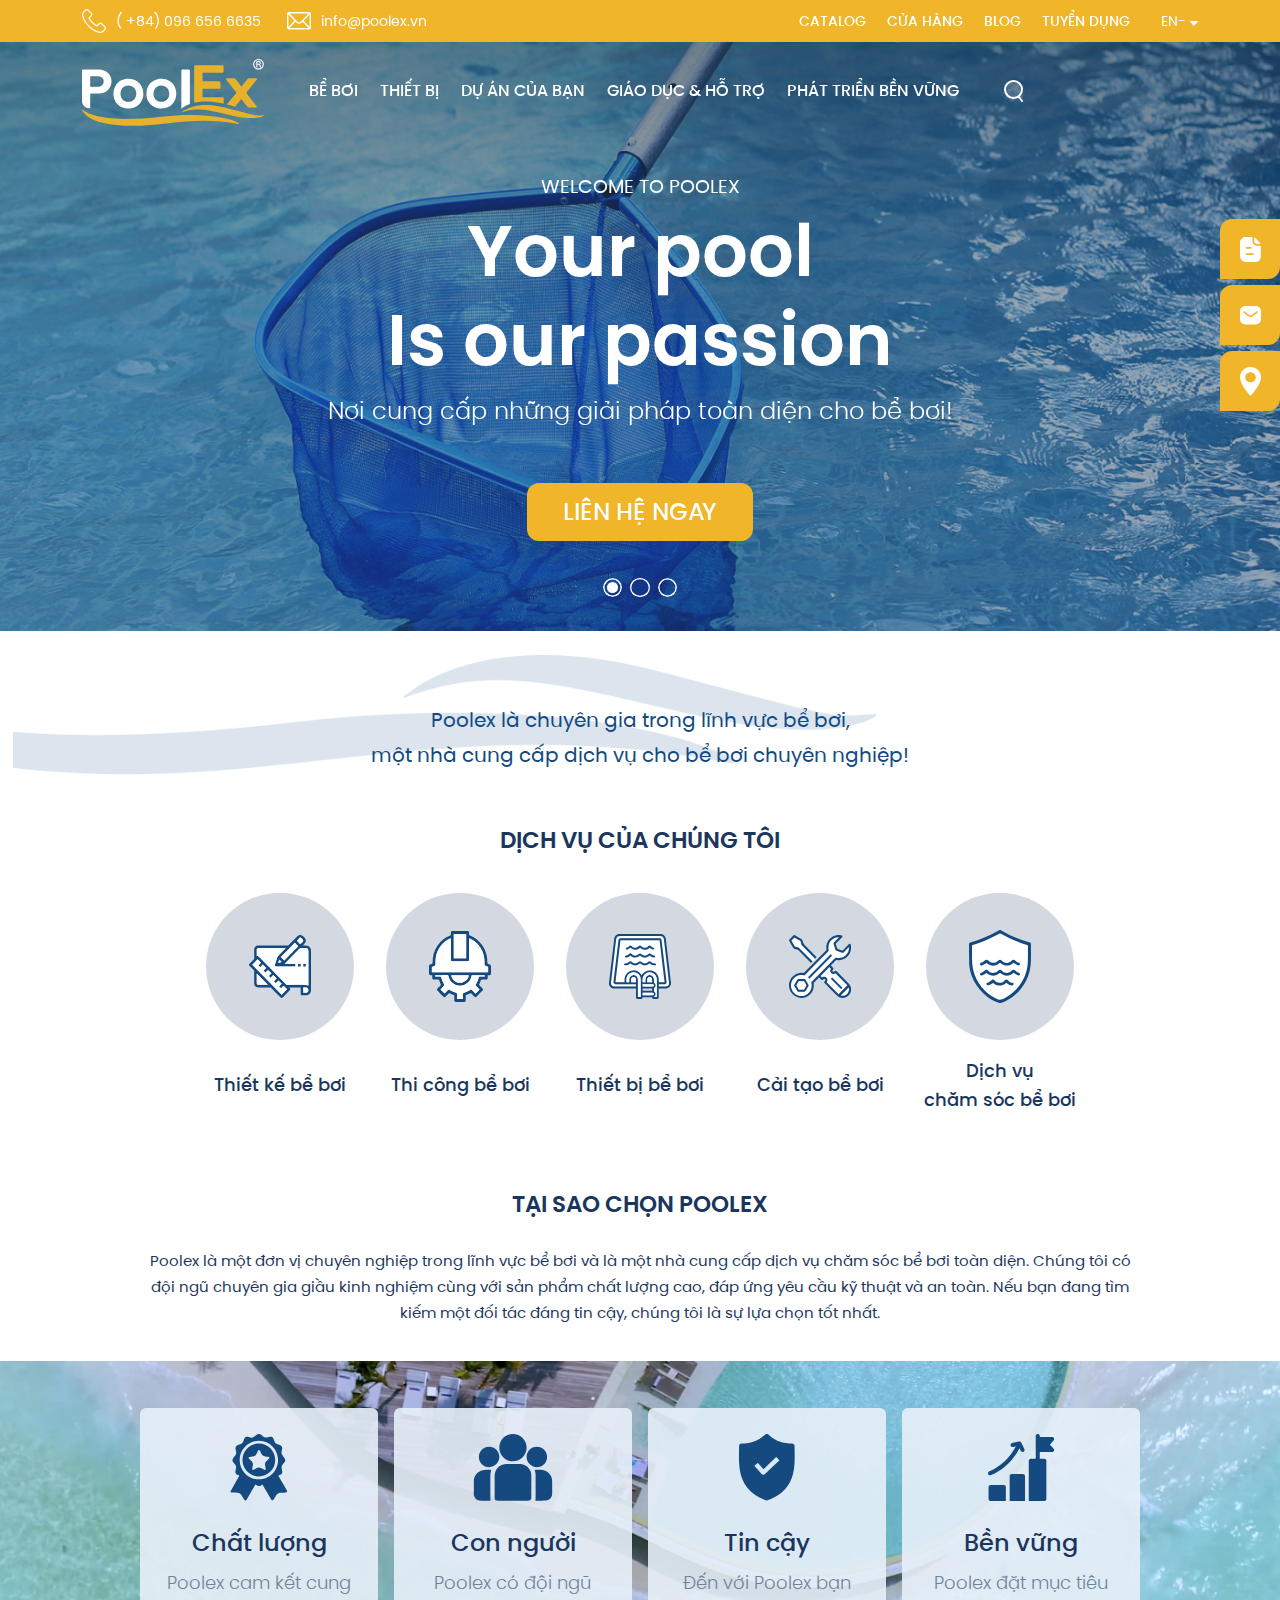
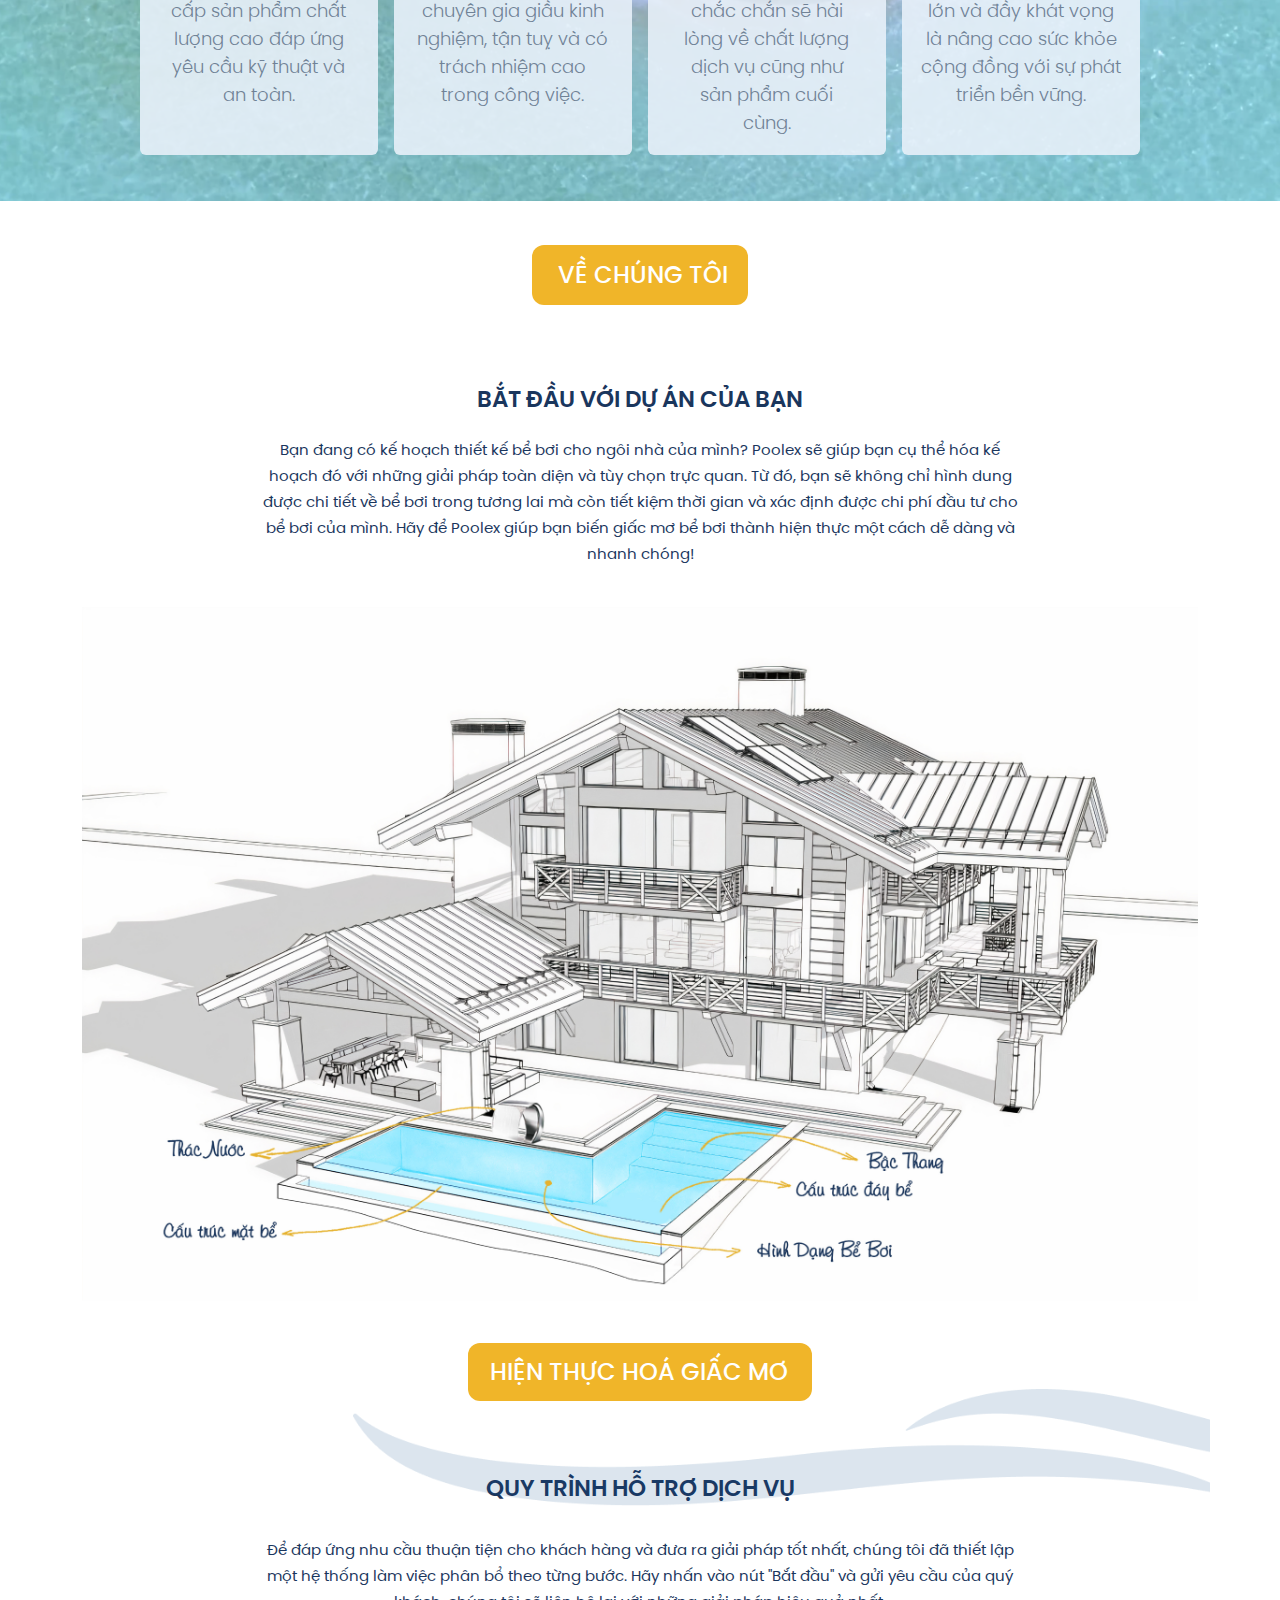
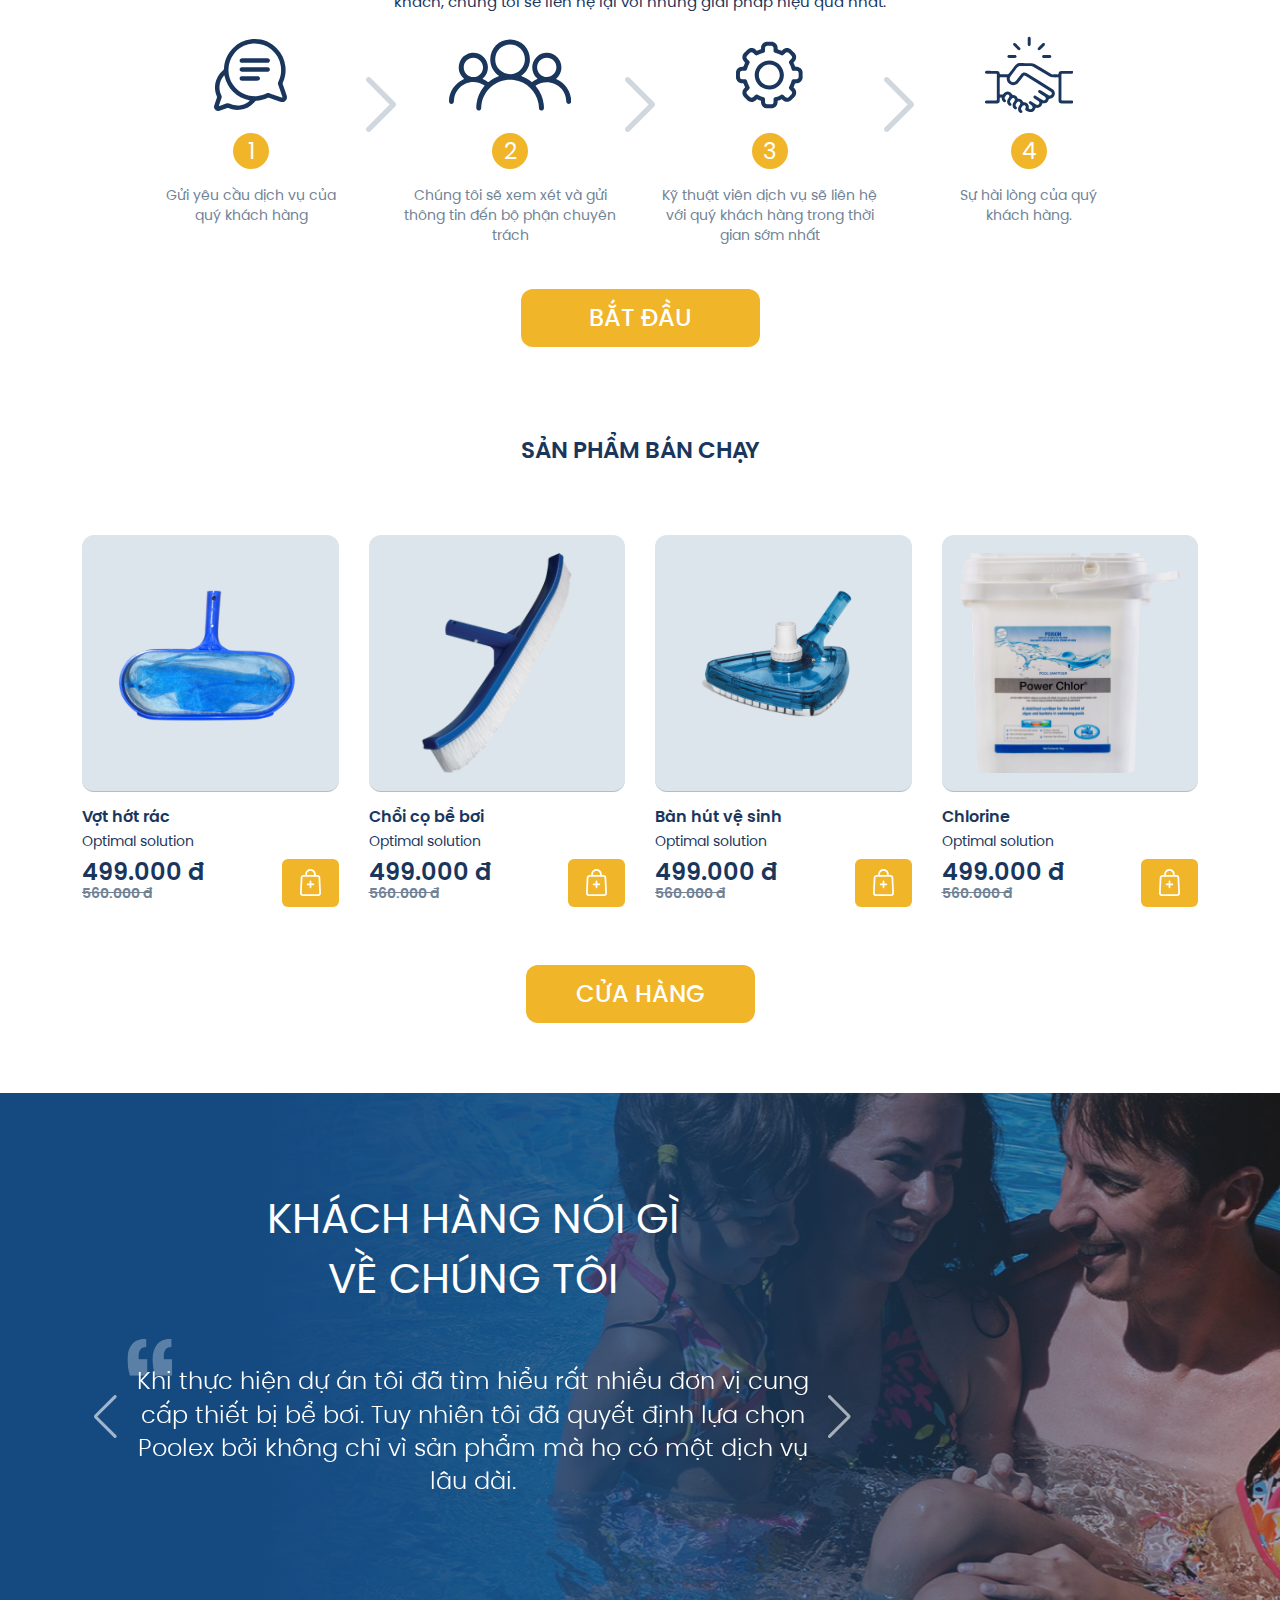
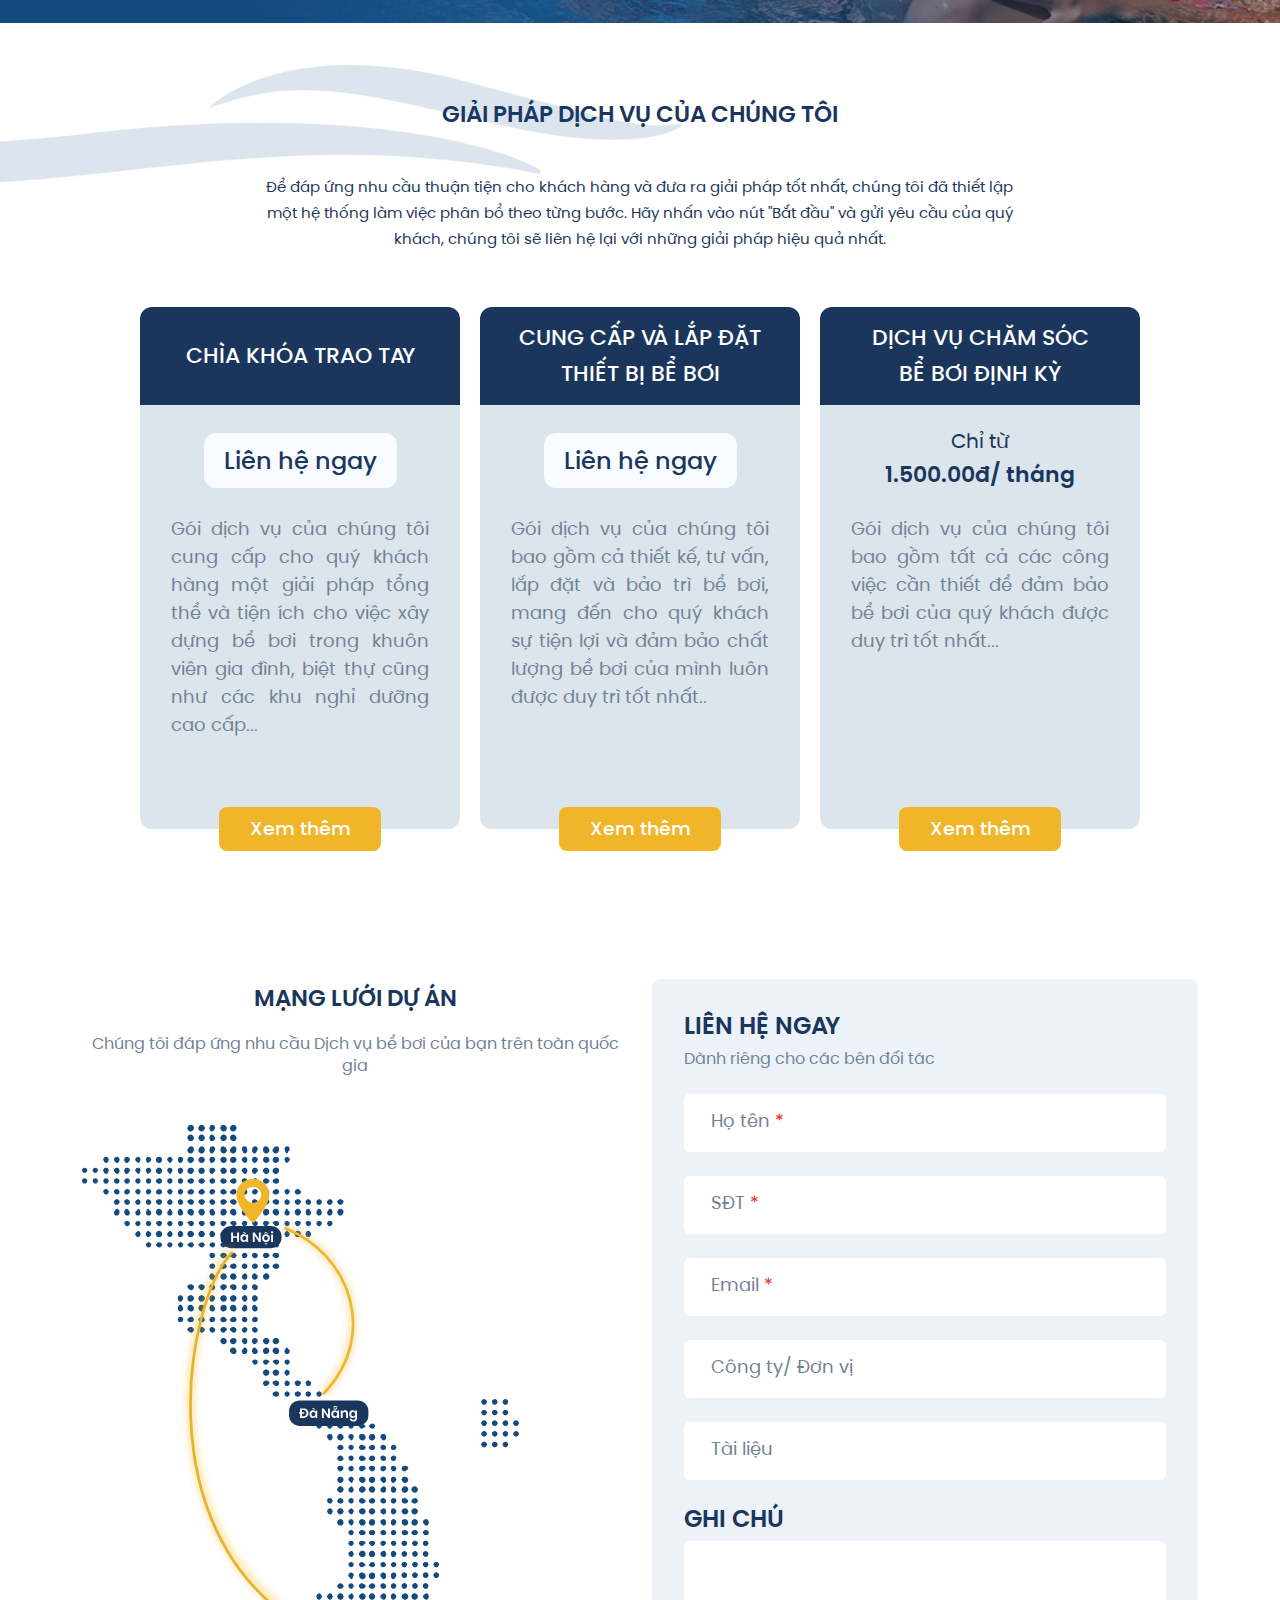
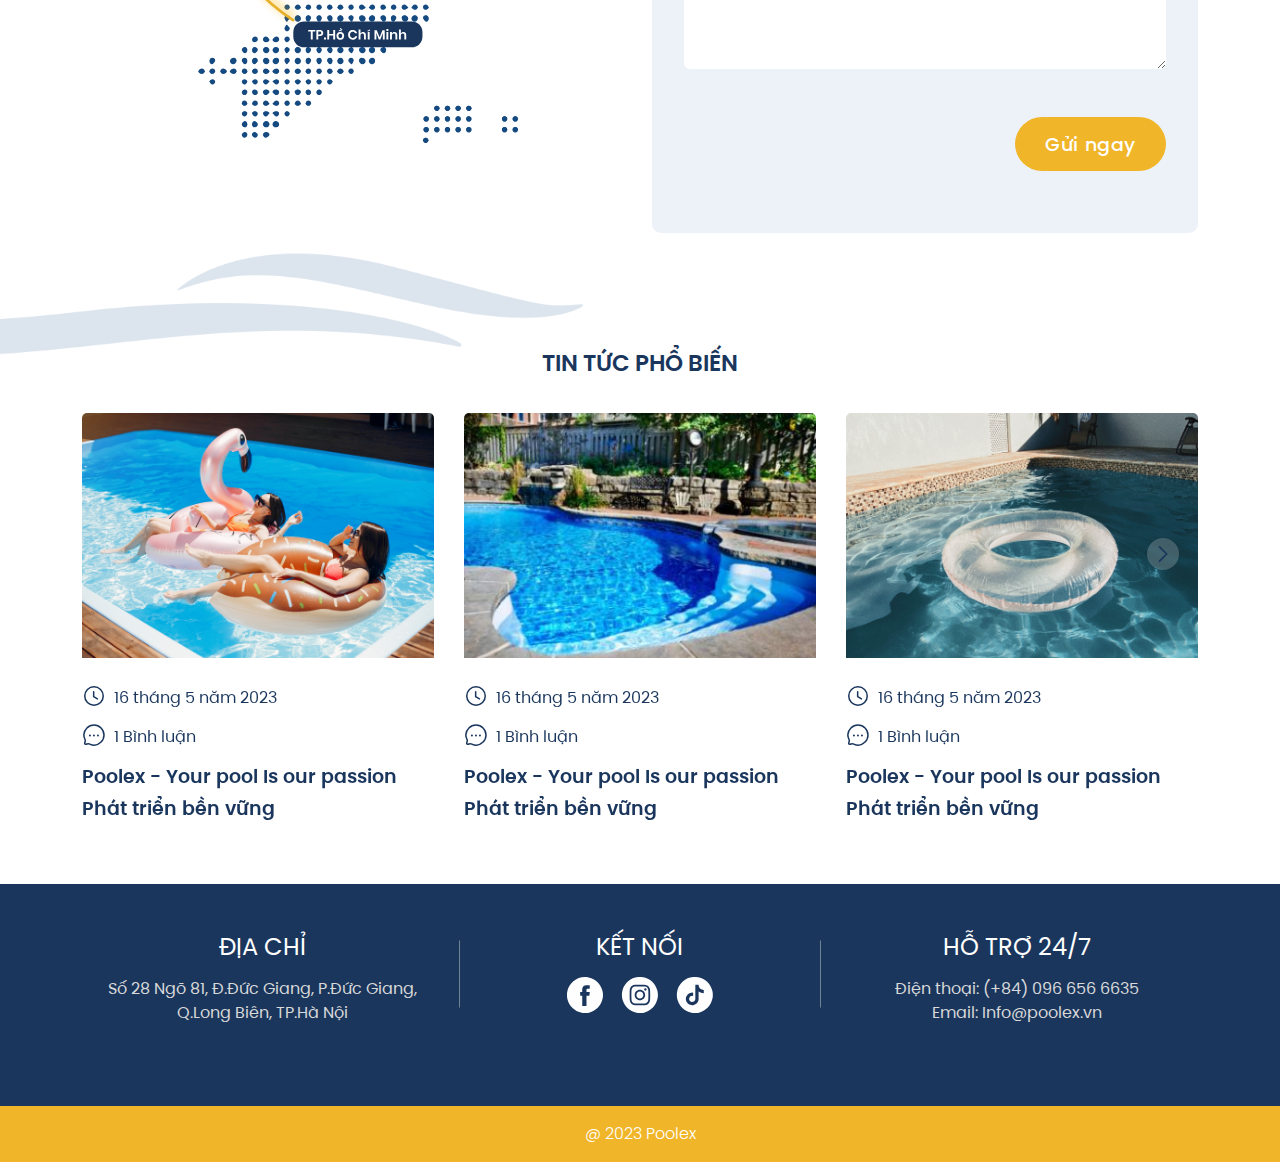
==== commit af105144: "." ====
--- a/index.html
+++ b/index.html
@@ -50,7 +50,7 @@
                 <a href="#" class="header-link">CATALOG</a>
               </li>
               <li class="header-extra__item">
-                <a href="#" class="header-link">cỬA HÀNG</a>
+                <a href="duy-product.html" class="header-link">cỬA HÀNG</a>
               </li>
               <li class="header-extra__item">
                 <a href="#" class="header-link">bLOG</a>
@@ -161,7 +161,7 @@
                     </ul>
                   </li>
                   <li>
-                    <a href="#" class="header-menu__item">Xây dựng cấu hình</a>
+                    <a href="#" class="header-menu__item not-submenu">Xây dựng cấu hình</a>
                   </li>
                 </ul>
               </li>
@@ -220,13 +220,13 @@
                 <a href="#" class="header-link">DỰ ÁN CỦA BẠN</a>
                 <ul class="header-menu">
                   <li>
-                    <a href="#" class="header-menu__item">Các bước triển khai</a>
+                    <a href="#" class="header-menu__item not-submenu">Các bước triển khai</a>
                   </li>
                   <li>
-                    <a href="#" class="header-menu__item">Thực hiện hóa dự án của bạn</a>
+                    <a href="#" class="header-menu__item not-submenu">Thực hiện hóa dự án của bạn</a>
                   </li>
                   <li>
-                    <a href="#" class="header-menu__item">Giải pháp của chúng tôi</a>
+                    <a href="#" class="header-menu__item not-submenu">Giải pháp của chúng tôi</a>
                   </li>
                 </ul>
               </li>
@@ -237,10 +237,15 @@
                 <a href="#" class="header-link">PHÁT TRIỂN BỀN VỮNG</a>
               </li>
             </ul>
-            <button class="btnSearch" type="button" data-bs-toggle="offcanvas" data-bs-target="#offcanvasTop"
-              aria-controls="offcanvasTop">
-              <img src="./assets/images/icons/search.svg" alt="" />
-            </button>
+            <div class="header-group">
+              <button class="btnSearch" type="button" data-bs-toggle="offcanvas" data-bs-target="#offcanvasTop"
+                aria-controls="offcanvasTop">
+                <img src="./assets/images/icons/search.svg" alt="" />
+              </button>
+              <a href="#" class="header-cart">
+                <img src="./assets/images/icons/cart.svg" alt="">
+              </a>
+            </div>
             <button class="navbar-toggler btnMenu" type="button" data-bs-toggle="offcanvas"
               data-bs-target="#offcanvasDarkNavbar" aria-controls="offcanvasDarkNavbar">
               <img src="./assets/images/icons/burger.svg" alt="" />
@@ -958,20 +963,26 @@
                         <div class="row gy-2 gy-xxl-0">
                           <div class="col-12 col-xxl-7">
                             <div class="news-component">
-                              <img src="./assets/images/icons/time.svg" alt="" />
+                              <a href="#">
+                                <img src="./assets/images/icons/time.svg" alt="" />
+                              </a>
                               <div class="news-time">16 tháng 5 năm 2023</div>
                             </div>
                           </div>
                           <div class="col-12 col-xxl-5">
                             <div class="news-component">
-                              <img src="./assets/images/icons/Chat.svg" alt="" />
+                              <a href="#">
+                                <img src="./assets/images/icons/Chat.svg" alt="" />
+                              </a>
                               <div class="news-chat">1 Bình luận</div>
                             </div>
                           </div>
                         </div>
                       </div>
                       <h5 class="card-title">
-                        Poolex - Your pool Is our passion Phát triển bền vững
+                        <a href="#">
+                          Poolex - Your pool Is our passion Phát triển bền vững
+                        </a>
                       </h5>
                     </div>
                   </div>
@@ -986,20 +997,26 @@
                         <div class="row gy-2 gy-xxl-0">
                           <div class="col-12 col-xxl-7">
                             <div class="news-component">
-                              <img src="./assets/images/icons/time.svg" alt="" />
+                              <a href="#">
+                                <img src="./assets/images/icons/time.svg" alt="" />
+                              </a>
                               <div class="news-time">16 tháng 5 năm 2023</div>
                             </div>
                           </div>
                           <div class="col-12 col-xxl-5">
                             <div class="news-component">
-                              <img src="./assets/images/icons/Chat.svg" alt="" />
+                              <a href="#">
+                                <img src="./assets/images/icons/Chat.svg" alt="" />
+                              </a>
                               <div class="news-chat">1 Bình luận</div>
                             </div>
                           </div>
                         </div>
                       </div>
                       <h5 class="card-title">
-                        Poolex - Your pool Is our passion Phát triển bền vững
+                        <a href="#">
+                          Poolex - Your pool Is our passion Phát triển bền vững
+                        </a>
                       </h5>
                     </div>
                   </div>
@@ -1014,20 +1031,26 @@
                         <div class="row gy-2 gy-xxl-0">
                           <div class="col-12 col-xxl-7">
                             <div class="news-component">
-                              <img src="./assets/images/icons/time.svg" alt="" />
+                              <a href="#">
+                                <img src="./assets/images/icons/time.svg" alt="" />
+                              </a>
                               <div class="news-time">16 tháng 5 năm 2023</div>
                             </div>
                           </div>
                           <div class="col-12 col-xxl-5">
                             <div class="news-component">
-                              <img src="./assets/images/icons/Chat.svg" alt="" />
+                              <a href="#">
+                                <img src="./assets/images/icons/Chat.svg" alt="" />
+                              </a>
                               <div class="news-chat">1 Bình luận</div>
                             </div>
                           </div>
                         </div>
                       </div>
                       <h5 class="card-title">
-                        Poolex - Your pool Is our passion Phát triển bền vững
+                        <a href="#">
+                          Poolex - Your pool Is our passion Phát triển bền vững
+                        </a>
                       </h5>
                     </div>
                   </div>
@@ -1042,20 +1065,26 @@
                         <div class="row gy-2 gy-xxl-0">
                           <div class="col-12 col-xxl-7">
                             <div class="news-component">
-                              <img src="./assets/images/icons/time.svg" alt="" />
+                              <a href="#">
+                                <img src="./assets/images/icons/time.svg" alt="" />
+                              </a>
                               <div class="news-time">16 tháng 5 năm 2023</div>
                             </div>
                           </div>
                           <div class="col-12 col-xxl-5">
                             <div class="news-component">
-                              <img src="./assets/images/icons/Chat.svg" alt="" />
+                              <a href="#">
+                                <img src="./assets/images/icons/Chat.svg" alt="" />
+                              </a>
                               <div class="news-chat">1 Bình luận</div>
                             </div>
                           </div>
                         </div>
                       </div>
                       <h5 class="card-title">
-                        Poolex - Your pool Is our passion Phát triển bền vững
+                        <a href="#">
+                          Poolex - Your pool Is our passion Phát triển bền vững
+                        </a>
                       </h5>
                     </div>
                   </div>
@@ -1089,9 +1118,15 @@
               <div class="footer-main__special">
                 <div class="footer-main__title mb-3">KẾT NỐI</div>
                 <div class="footer-icons">
-                  <img src="./assets/images/icons/face.svg" alt="" />
-                  <img src="./assets/images/icons/insta.svg" alt="" />
-                  <img src="./assets/images/icons/tiktok.svg" alt="" />
+                  <a href="#">
+                    <img src="./assets/images/icons/face.svg" alt="" />
+                  </a>
+                  <a href="#">
+                    <img src="./assets/images/icons/insta.svg" alt="" />
+                  </a>
+                  <a href="#">
+                    <img src="./assets/images/icons/tiktok.svg" alt="" />
+                  </a>
                 </div>
               </div>
             </div>
@@ -1419,7 +1454,7 @@
           </div>
           <div class="accordion-item">
             <h2 class="accordion-header">
-              <a href="#">CỬA HÀNG</a>
+              <a href="duy-product.html">CỬA HÀNG</a>
             </h2>
           </div>
           <div class="accordion-item">
--- a/assets/css/duy-style.css
+++ b/assets/css/duy-style.css
@@ -14,3 +14,9 @@
 @import "./Components/duy-solution.css";
 @import "./Components/duy-contact.css";
 @import "./Components/duy-news.css";
+
+@import "./Components/duy-banner.css";
+@import "./Components/duy-product.css";
+@import "./Components/duy-product-detail.css";
+@import "./Components/duy-QandA.css";
+@import "./Components/duy-pdsimi.css";
